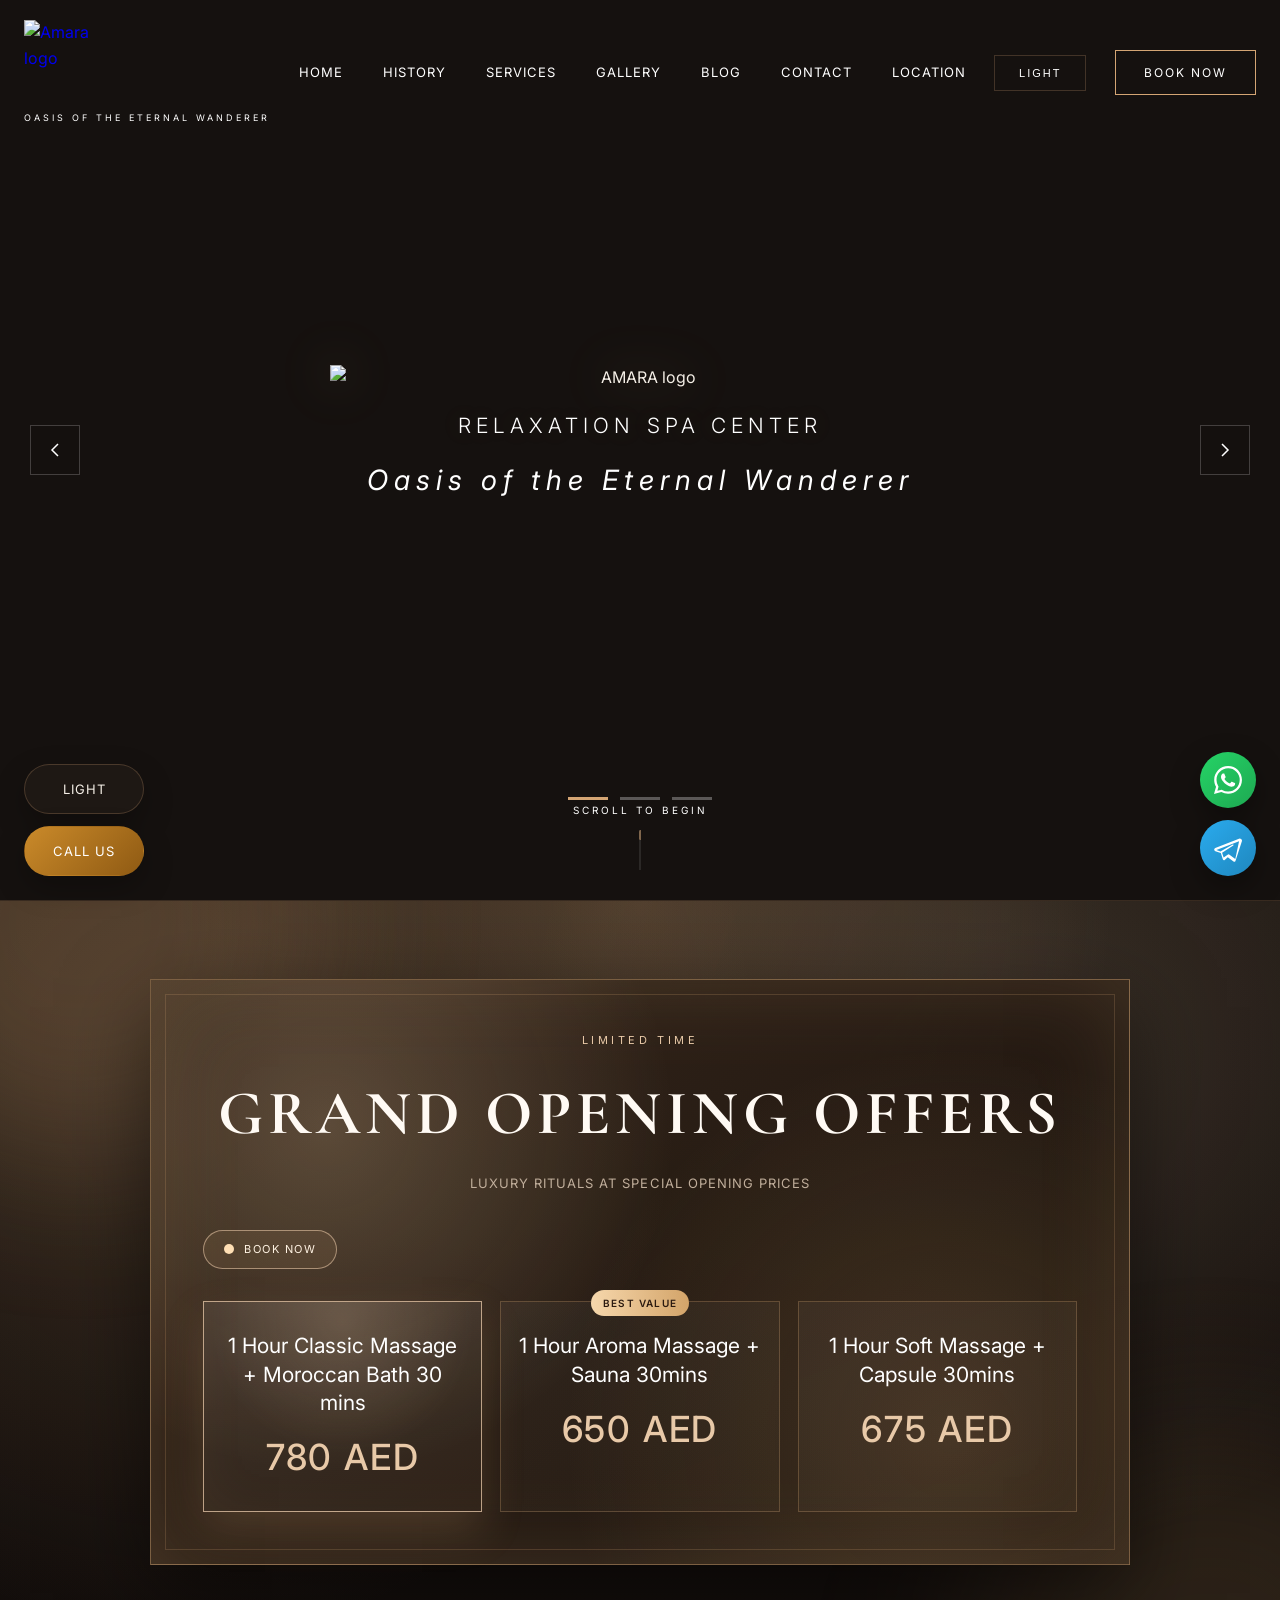
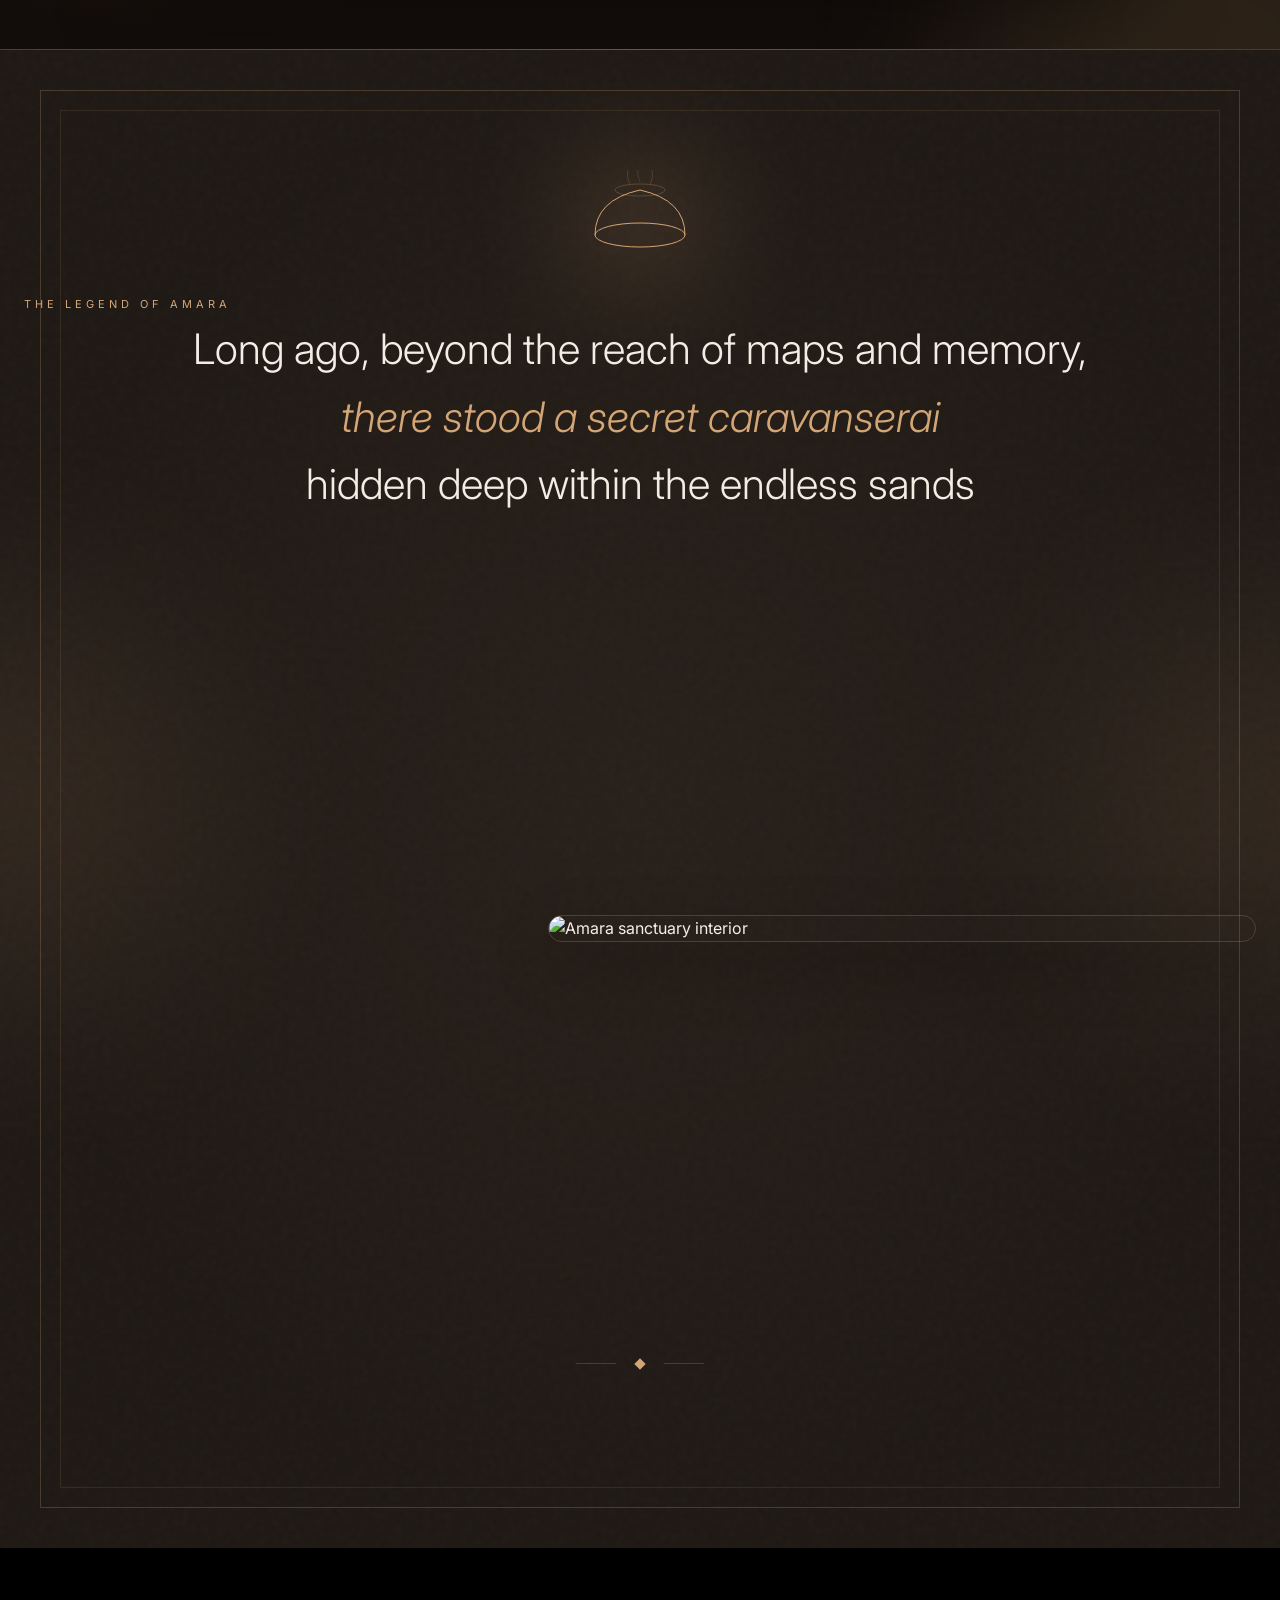
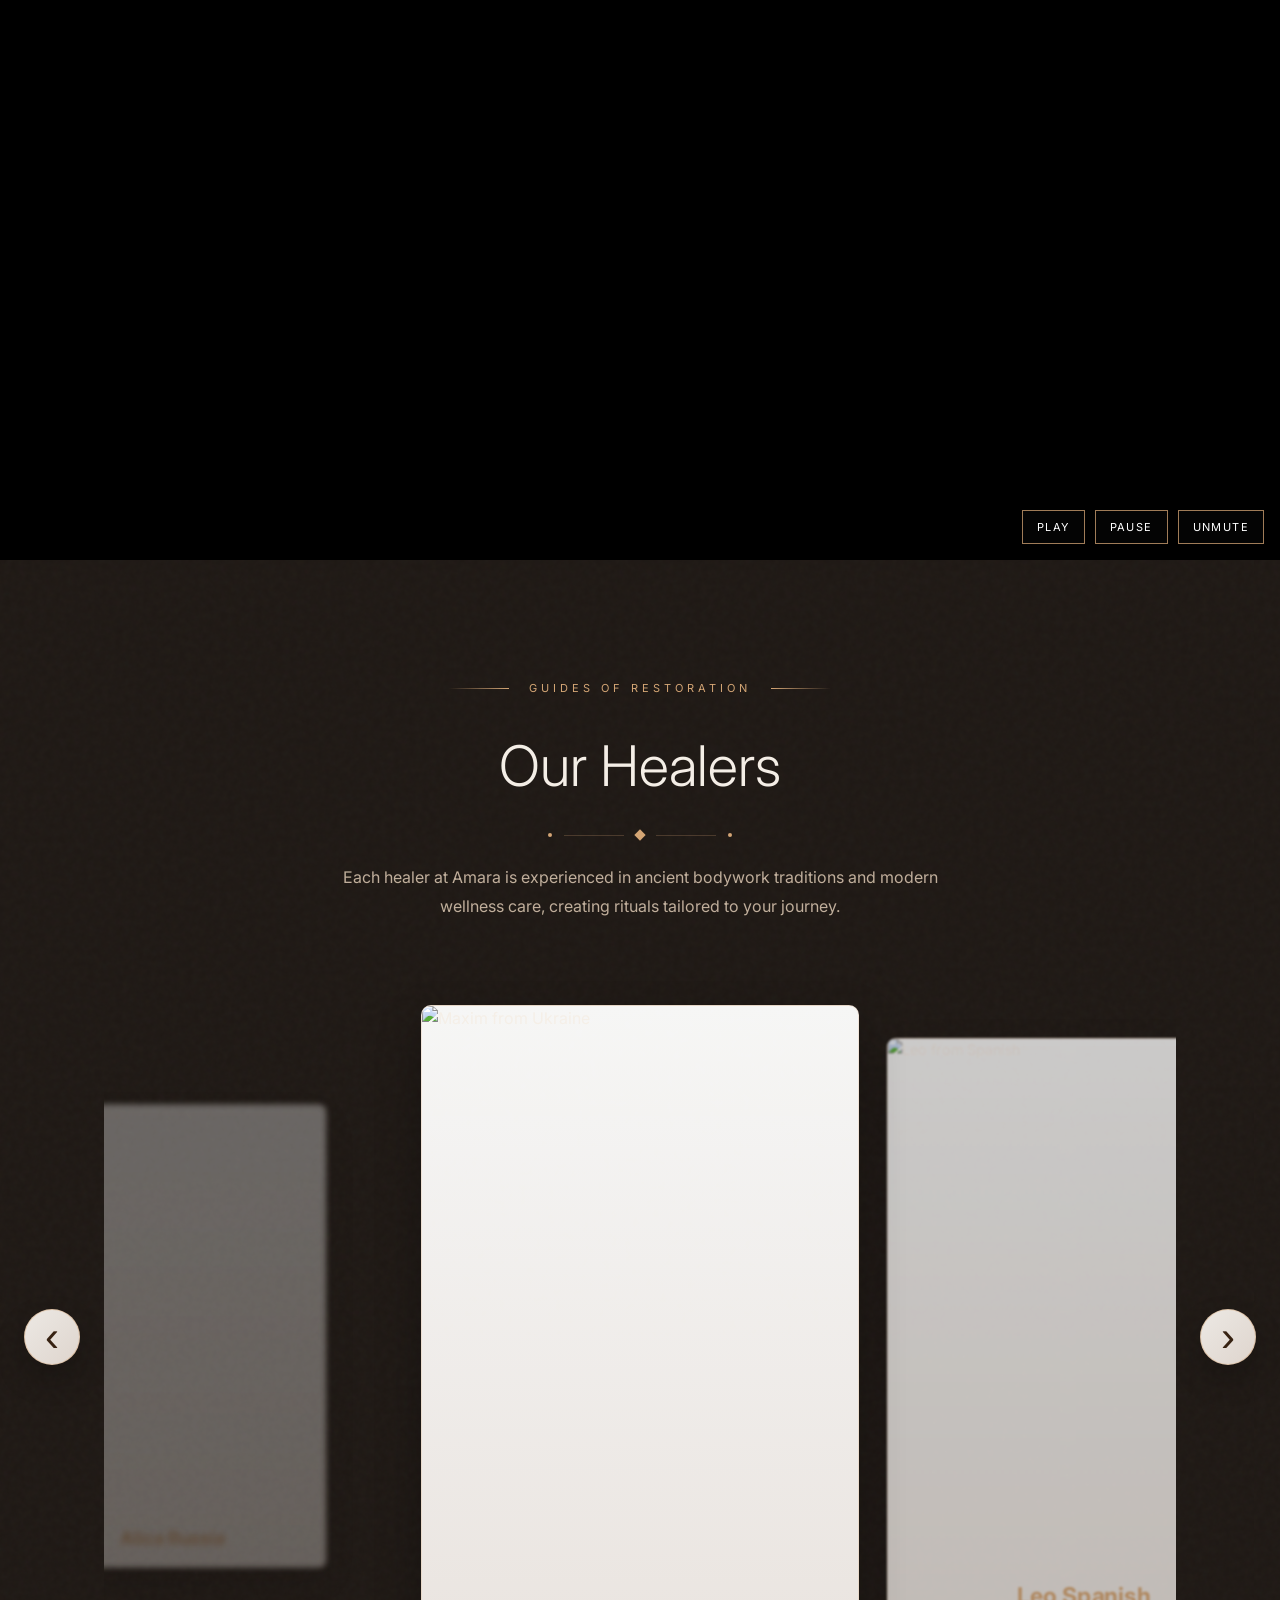
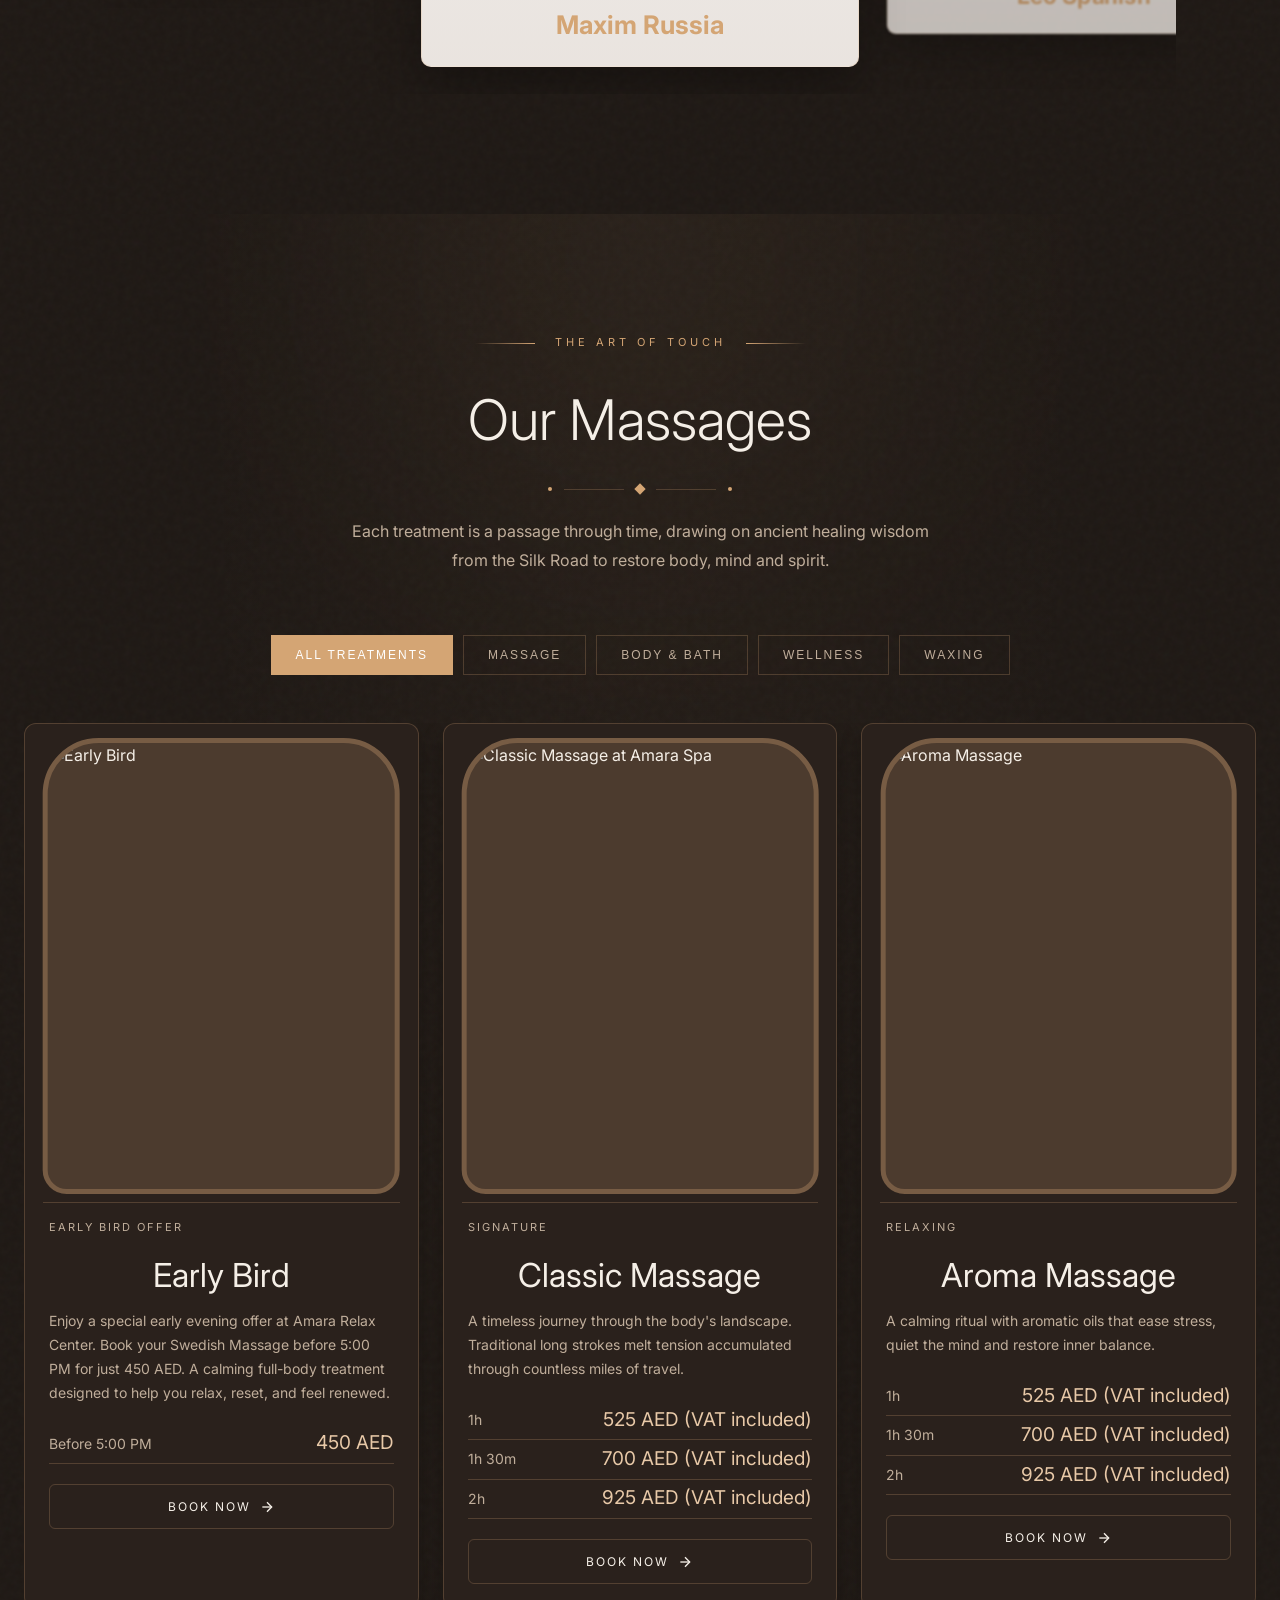
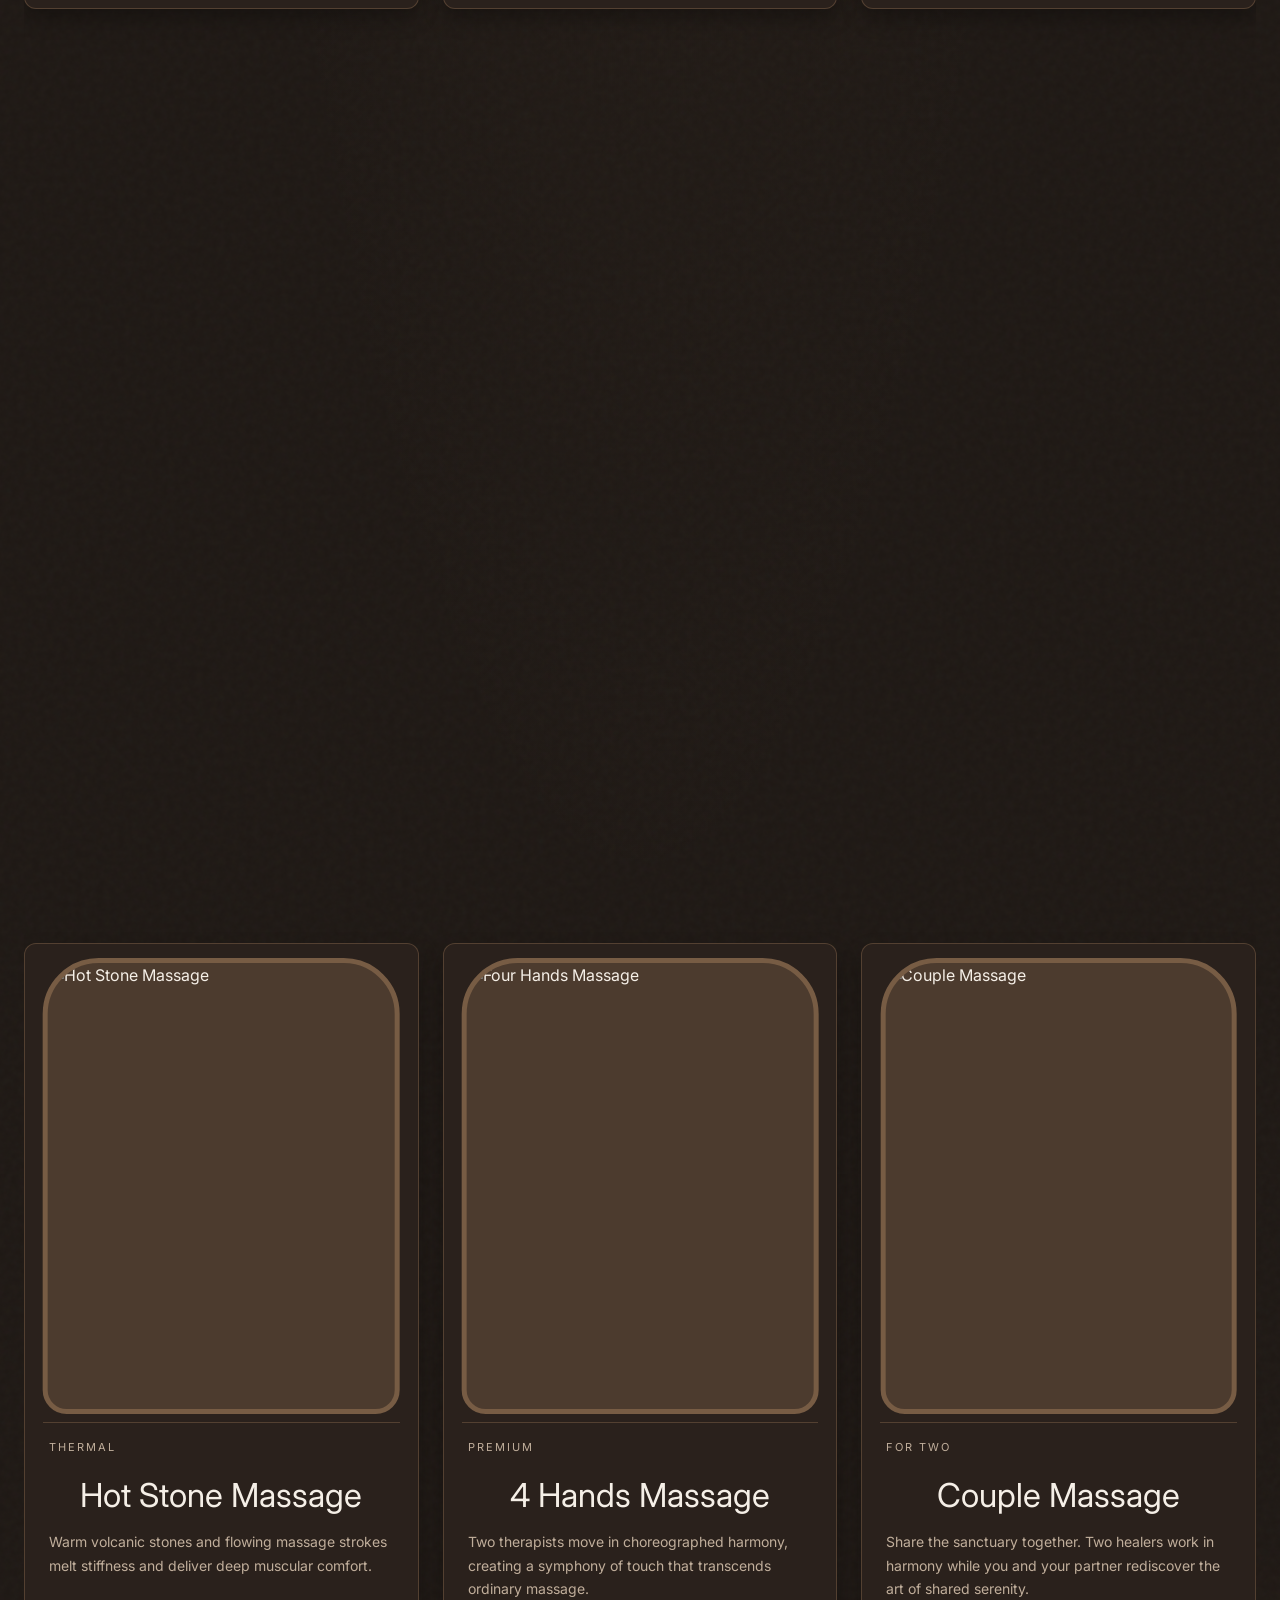
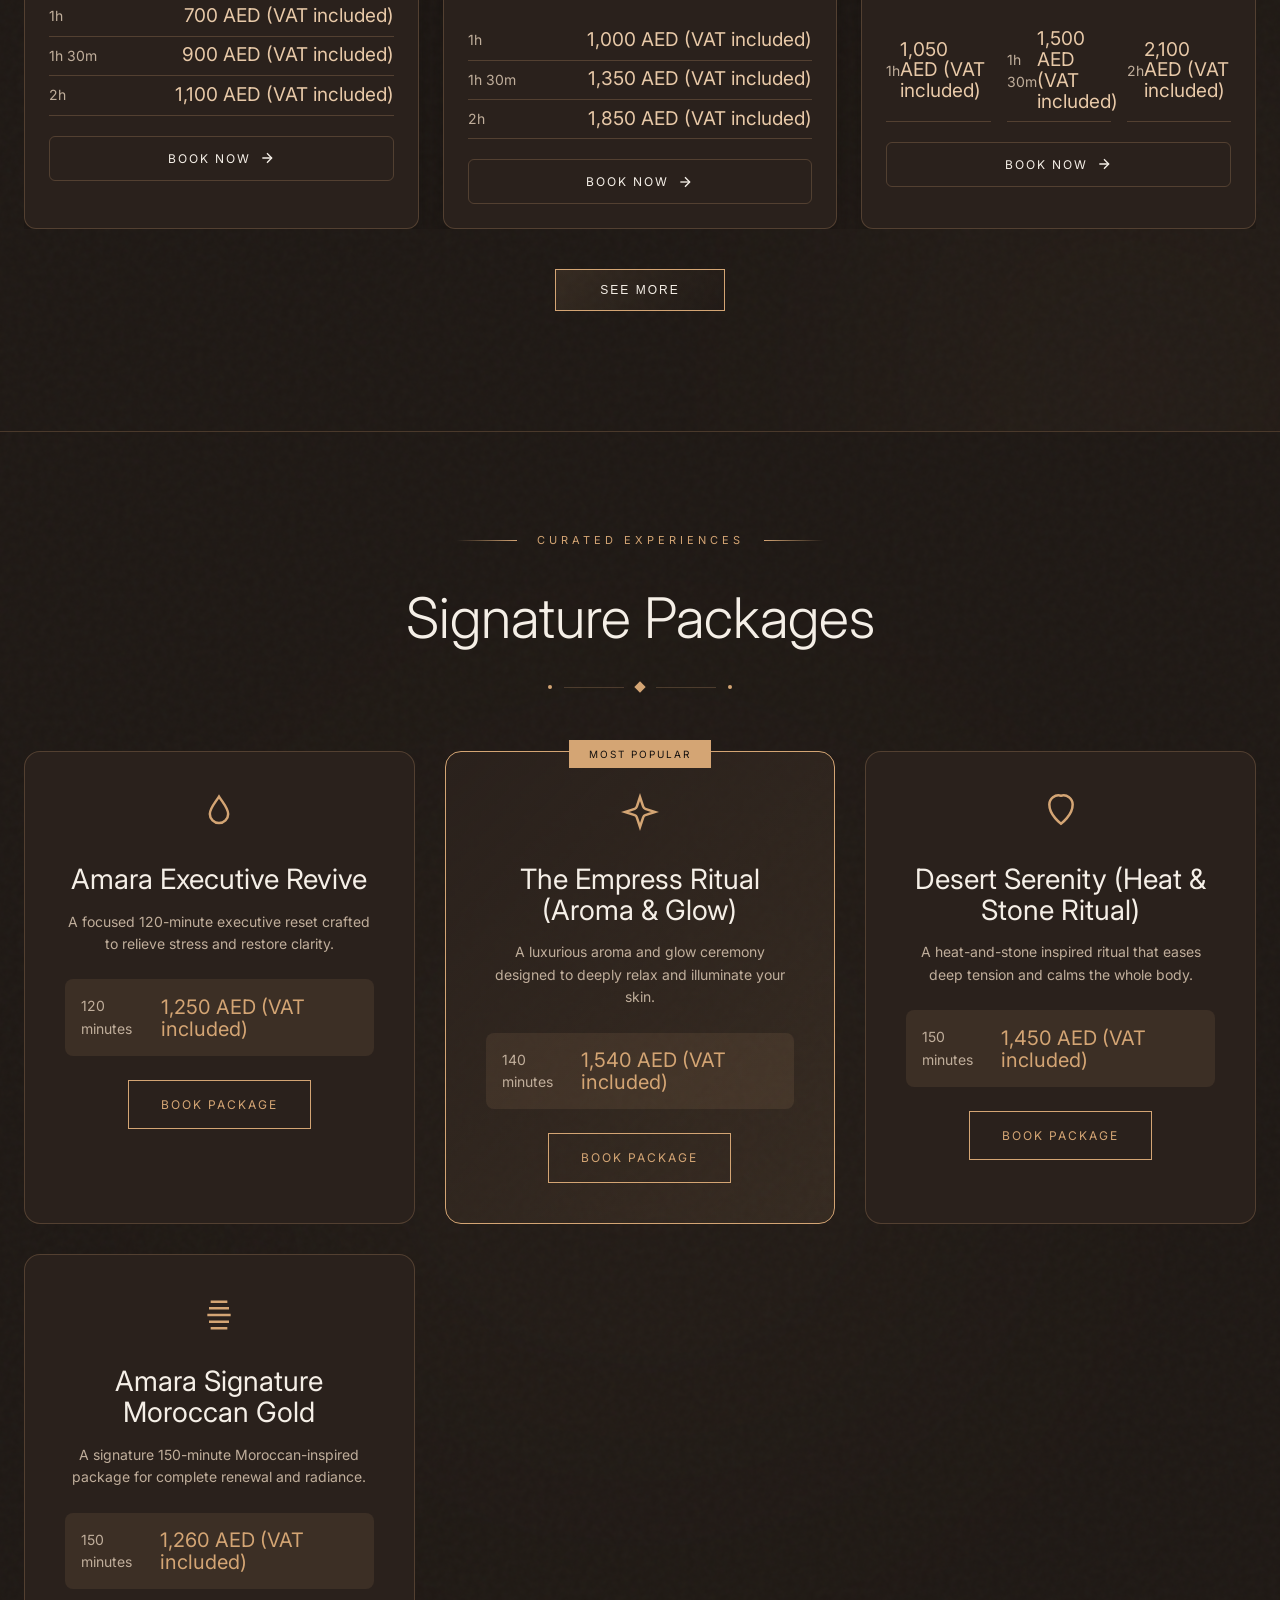
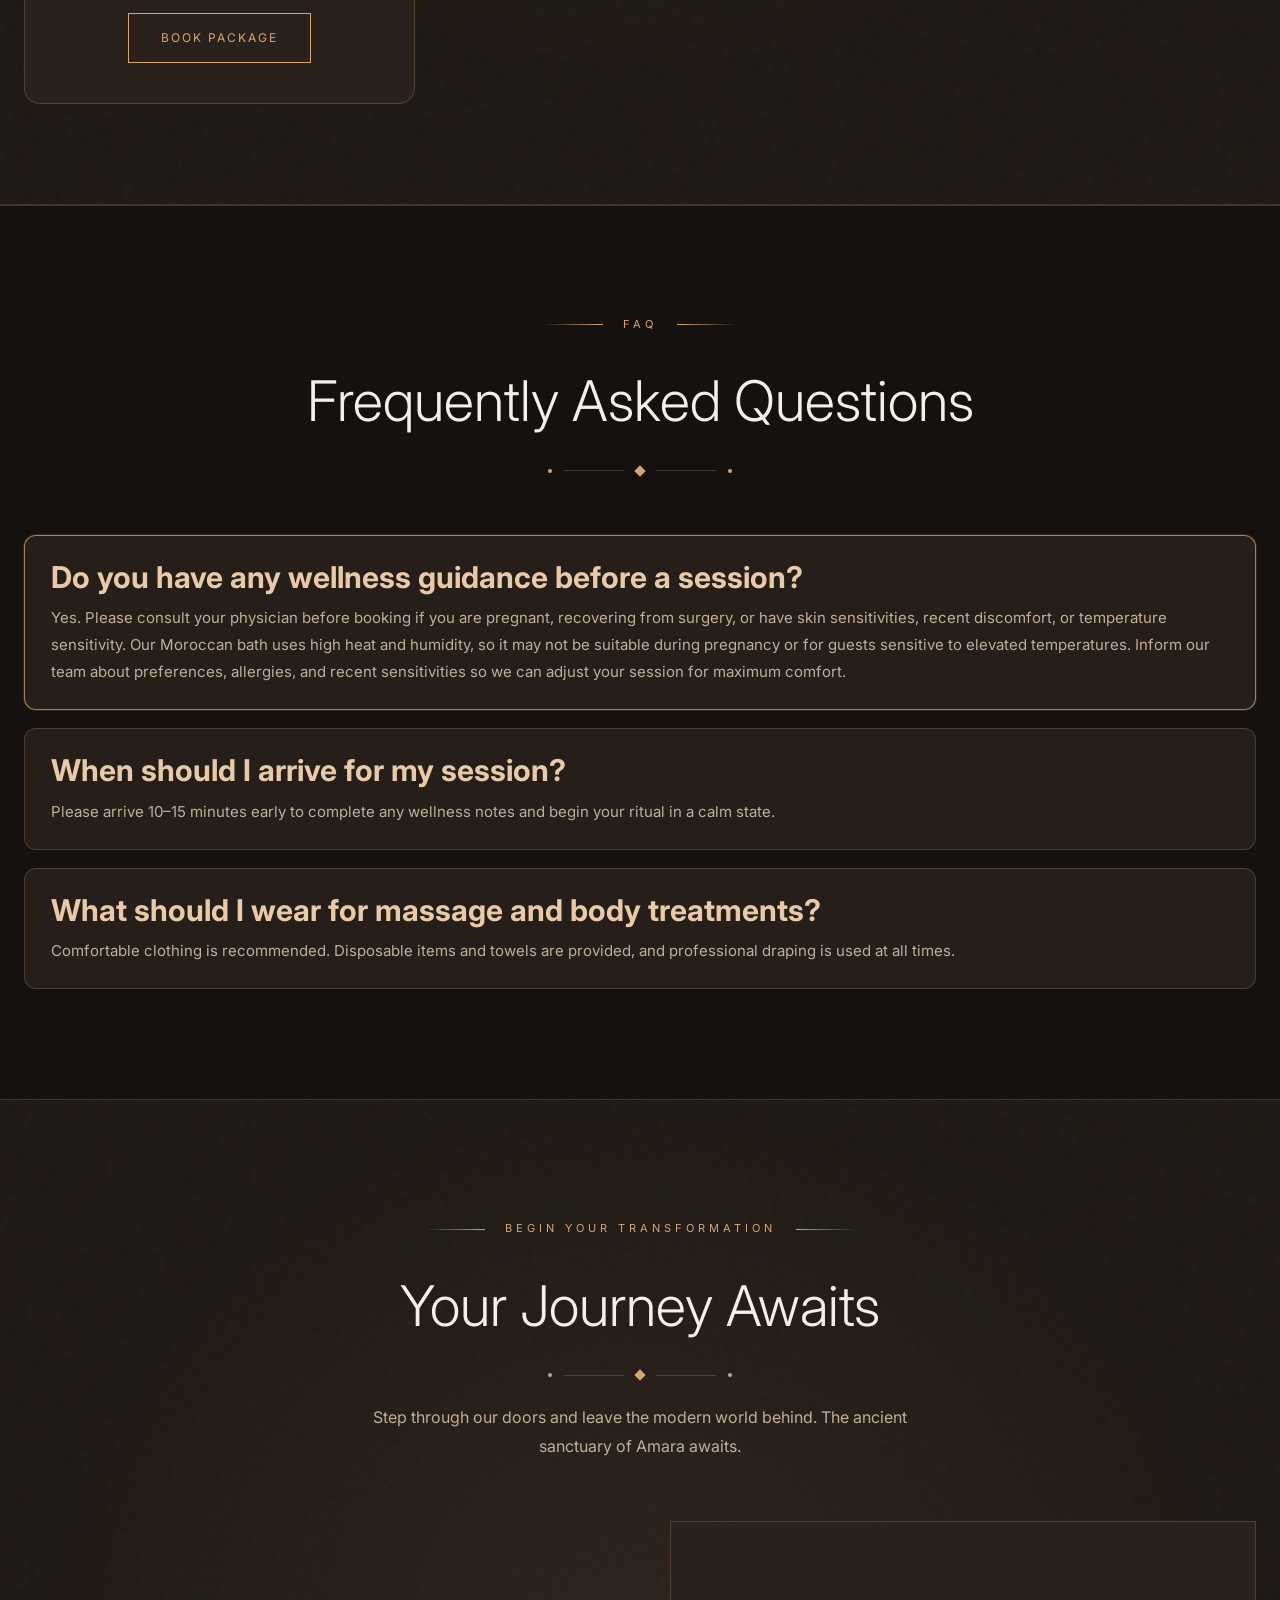
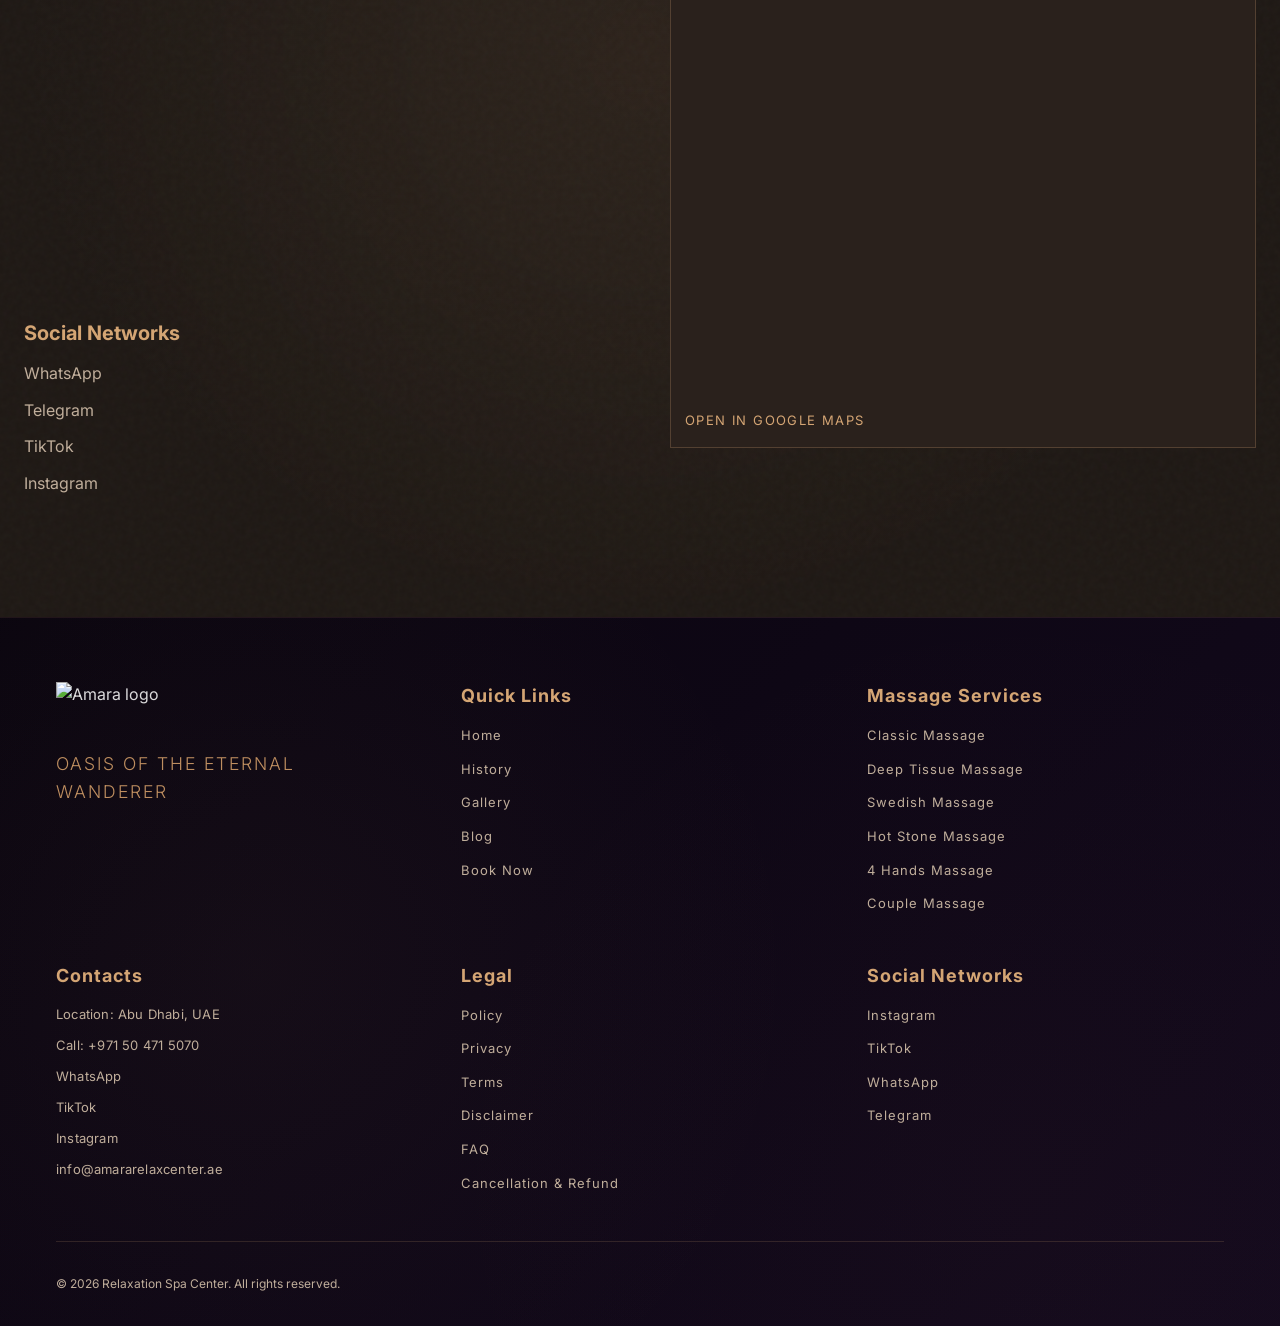
==== index.html @ 6fe447f9 "Remove Sanctuary section from homepage" ====
<!DOCTYPE html>
<html lang="en">
<head>
  <meta charset="UTF-8">
  <meta name="viewport" content="width=device-width, initial-scale=1.0">
  <title>Luxury Spa & Massage in Abu Dhabi | AMARA Relaxation Center</title>
  <meta name="description" content="Experience premium massage, hammam, and wellness rituals at AMARA Relaxation Center in Abu Dhabi. Book your personalized relaxation journey today.">
  <meta name="robots" content="index, follow, max-image-preview:large, max-snippet:-1, max-video-preview:-1">
  <link rel="canonical" href="https://amararelaxcenter.ae">
  <meta property="og:title" content="Luxury Spa & Massage in Abu Dhabi | AMARA Relaxation Center">
  <meta property="og:description" content="Experience premium massage, hammam, and wellness rituals at AMARA Relaxation Center in Abu Dhabi. Book your personalized relaxation journey today.">
  <meta property="og:type" content="website">
  <meta property="og:url" content="https://amararelaxcenter.ae">
  <meta property="og:image" content="https://amararelaxcenter.ae/img/opengraph.png">
  <meta property="og:image:alt" content="AMARA Relaxation Center in Abu Dhabi">
  <meta name="twitter:card" content="summary_large_image">
  <meta name="twitter:title" content="Luxury Spa & Massage in Abu Dhabi | AMARA Relaxation Center">
  <meta name="twitter:description" content="Experience premium massage, hammam, and wellness rituals at AMARA Relaxation Center in Abu Dhabi. Book your personalized relaxation journey today.">
  <meta name="twitter:image" content="https://amararelaxcenter.ae/img/opengraph.png">
  <link rel="preconnect" href="https://fonts.googleapis.com">
  <link rel="preconnect" href="https://fonts.gstatic.com" crossorigin>
  <link href="https://fonts.googleapis.com/css2?family=Cormorant+Garamond:ital,wght@0,300;0,400;0,500;1,300;1,400&family=Inter:wght@300;400;500&display=swap" rel="stylesheet">
  <link rel="stylesheet" href="styles.css">
  <script type="application/ld+json">
{
  "@context": "https://schema.org",
  "@type": "Organization",
  "name": "AMARA Relaxation Center",
  "url": "https://amararelaxcenter.ae",
  "logo": "https://amararelaxcenter.ae/img/logo.png",
  "sameAs": [
    "https://www.instagram.com/amara.relaxcenter/",
    "https://www.tiktok.com/@amara.relax.center"
  ],
  "contactPoint": [
    {
      "@type": "ContactPoint",
      "telephone": "+971504715070",
      "contactType": "customer service",
      "areaServed": "AE",
      "availableLanguage": [
        "en",
        "ar"
      ]
    }
  ]
}
  </script>
  <script type="application/ld+json">
{
  "@context": "https://schema.org",
  "@type": "WebSite",
  "name": "AMARA Relaxation Center",
  "url": "https://amararelaxcenter.ae"
}
  </script>
  <script type="application/ld+json">
{
  "@context": "https://schema.org",
  "@type": "DaySpa",
  "name": "AMARA Relaxation Center",
  "image": "https://amararelaxcenter.ae/img/opengraph.png",
  "url": "https://amararelaxcenter.ae",
  "telephone": "+971504715070",
  "address": {
    "@type": "PostalAddress",
    "streetAddress": "Mezzanine Floor, The Skewers Restaurant Building, Hamdan Bin Mohammed St, behind Emax",
    "addressLocality": "Abu Dhabi",
    "addressCountry": "AE"
  },
  "areaServed": "Abu Dhabi",
  "priceRange": "AED"
}
  </script>
</head>
<body data-theme="dark">
  <!-- Header -->
  <header class="header" id="header">
    <nav class="nav">
      <a href="/" class="logo">
        <img src="img/logo_white.png" alt="Amara logo" class="logo-image theme-logo theme-logo-dark">
        <img src="img/logo.png" alt="Amara logo" class="logo-image theme-logo theme-logo-light">
        <span class="logo-subtitle">Oasis of the Eternal Wanderer</span>
      </a>

      <div class="nav-links">
        <a href="/" class="nav-link">Home</a>
        <a href="#rituals" class="nav-link">History</a>
        <a href="/services" class="nav-link">Services</a>
        <a href="/gallery" class="nav-link">Gallery</a>
        <a href="/blog" class="nav-link">Blog</a>
        <a href="/contact" class="nav-link">Contact</a>
        <a href="/contact#connect-with-us" class="nav-link">Location</a>
      </div>

      <button
        class="theme-toggle-btn"
        id="themeToggleBtn"
        type="button"
        aria-label="Switch to light mode"
        aria-pressed="false"
      >
        Light
      </button>

      <a href="https://wa.me/971501234567" class="cta-button desktop-only" target="_blank" rel="noopener">Book Now</a>

      <button class="mobile-menu-btn" id="mobileMenuBtn" aria-label="Toggle menu" aria-expanded="false" aria-controls="mobileNav">
        <svg class="menu-icon" width="24" height="24" viewBox="0 0 24 24" fill="none" stroke="currentColor" stroke-width="2">
          <line x1="3" y1="6" x2="21" y2="6"></line>
          <line x1="3" y1="12" x2="21" y2="12"></line>
          <line x1="3" y1="18" x2="21" y2="18"></line>
        </svg>
        <svg class="close-icon" width="24" height="24" viewBox="0 0 24 24" fill="none" stroke="currentColor" stroke-width="2">
          <line x1="18" y1="6" x2="6" y2="18"></line>
          <line x1="6" y1="6" x2="18" y2="18"></line>
        </svg>
      </button>
    </nav>

    <div class="mobile-nav-overlay" id="mobileNavOverlay" aria-hidden="true"></div>

    <div class="mobile-nav" id="mobileNav">
      <div class="mobile-nav-logo" aria-hidden="true">
        <img src="img/logo_white.png" alt="Amara Relaxation Center logo" class="mobile-nav-logo-image theme-logo theme-logo-dark">
        <img src="img/logo.png" alt="Amara Relaxation Center logo" class="mobile-nav-logo-image theme-logo theme-logo-light">
      </div>
      <a href="/" class="mobile-nav-link">Home</a>
      <a href="#rituals" class="mobile-nav-link">History</a>
      <a href="/services" class="mobile-nav-link">Services</a>
      <a href="/gallery" class="mobile-nav-link">Gallery</a>
      <a href="/blog" class="mobile-nav-link">Blog</a>
      <a href="/contact" class="mobile-nav-link">Contact</a>
      <a href="/contact#connect-with-us" class="mobile-nav-link">Location</a>
      <button
        class="theme-toggle-btn mobile-theme-toggle"
        id="mobileThemeToggleBtn"
        type="button"
        aria-label="Switch to light mode"
        aria-pressed="false"
      >
        Light
      </button>
    </div>
  </header>

  <main>


    <!-- Hero Section - Dior Inspired -->
    <section class="hero-dior">
      <!-- Background Slider -->
      <div class="hero-slider">
      <div class="hero-slide active" style="background-image: url('img/main1.webp')">
          <div class="slide-overlay"></div>
        </div>
        <div class="hero-slide" style="background-image: url('https://hebbkx1anhila5yf.public.blob.vercel-storage.com/moroccan-bath-XeSTABgX7qKMFfD8tpaA28jun8mEiK.jpg')">
          <div class="slide-overlay"></div>
        </div>
        <div class="hero-slide" style="background-image: url('https://hebbkx1anhila5yf.public.blob.vercel-storage.com/deep-tissue-D1EGarHWurusc7dncBgiNhIpKjE5Lf.jpg')">
          <div class="slide-overlay"></div>
        </div>
      </div>

      <!-- Animated Particles -->
      <div class="hero-particles">
        <div class="particle"></div>
        <div class="particle"></div>
        <div class="particle"></div>
        <div class="particle"></div>
        <div class="particle"></div>
        <div class="particle"></div>
        <div class="particle"></div>
        <div class="particle"></div>
        <div class="particle"></div>
        <div class="particle"></div>
        <div class="particle"></div>
        <div class="particle"></div>
      </div>

      <!-- Main Content -->
      <div class="hero-content-dior">
        <img class="hero-main-logo theme-logo theme-logo-dark" src="img/logo_white.png" alt="AMARA logo">
        <img class="hero-main-logo theme-logo theme-logo-light" src="img/logo.png" alt="AMARA logo">

        <h1 class="hero-title-dior">
          <span class="title-subtitle">Relaxation spa center</span>
        </h1>

        <p class="hero-tagline">Oasis of the Eternal Wanderer</p>
      </div>

      <!-- Slide Indicators -->
      <div class="hero-indicators">
        <button class="indicator active" data-slide="0" aria-label="Slide 1"></button>
        <button class="indicator" data-slide="1" aria-label="Slide 2"></button>
        <button class="indicator" data-slide="2" aria-label="Slide 3"></button>
      </div>

      <!-- Navigation Arrows -->
      <button class="hero-nav-arrow hero-nav-prev" aria-label="Previous slide">
        <svg width="24" height="24" viewBox="0 0 24 24" fill="none" stroke="currentColor" stroke-width="1.5">
          <path d="M15 18l-6-6 6-6"/>
        </svg>
      </button>
      <button class="hero-nav-arrow hero-nav-next" aria-label="Next slide">
        <svg width="24" height="24" viewBox="0 0 24 24" fill="none" stroke="currentColor" stroke-width="1.5">
          <path d="M9 18l6-6-6-6"/>
        </svg>
      </button>

      <!-- Scroll Indicator -->
      <div class="scroll-indicator-dior">
        <span>Scroll to Begin</span>
        <div class="scroll-line">
          <div class="scroll-dot"></div>
        </div>
      </div>

      <!-- Side Text -->
    </section>

    <section class="grand-opening-offers" aria-label="Grand Opening Offers">
      <div class="grand-opening-glow grand-opening-glow-left"></div>
      <div class="grand-opening-glow grand-opening-glow-right"></div>
      <div class="container">
        <div class="grand-opening-card">
          <p class="grand-opening-kicker">Limited Time</p>
          <h2 class="grand-opening-title">Grand Opening Offers</h2>
          <p class="grand-opening-subtitle">Luxury rituals at special opening prices</p>

          <div class="grand-opening-spotlight" aria-hidden="true">
            <span class="spotlight-ping"></span>
            <span class="spotlight-label">Book now </span>
          </div>

          <div class="grand-offers-grid">
            <article class="grand-offer-item grand-offer-featured">
              <h3 class="grand-offer-name"> 1 Hour Classic Massage + Moroccan Bath 30 mins</h3>
              <p class="grand-offer-price">780 AED</p>
            </article>
            <article class="grand-offer-item">
              <span class="grand-offer-badge">Best Value</span>
              <h3 class="grand-offer-name">1 Hour Aroma Massage + Sauna 30mins</h3>
              <p class="grand-offer-price">650 AED</p>
            </article>
            <article class="grand-offer-item">
              <h3 class="grand-offer-name">1 Hour Soft Massage + Capsule 30mins</h3>
              <p class="grand-offer-price">675 AED</p>
            </article>
          </div>
        </div>
      </div>
    </section>

    <!-- Legend Section -->
    <section id="rituals" class="legend">
      <div class="legend-bg"></div>
      <div class="legend-glow-left"></div>
      <div class="legend-glow-right"></div>
      <div class="stone-texture"></div>
      <div class="legend-border-outer"></div>
      <div class="legend-border-inner"></div>

      <div class="container">
        <div class="legend-icon">
          <svg width="120" height="80" viewBox="0 0 120 80">
            <ellipse cx="60" cy="65" rx="45" ry="12" fill="none" stroke="currentColor" stroke-width="1" />
            <path d="M15 65 Q15 30 60 20 Q105 30 105 65" fill="none" stroke="currentColor" stroke-width="1" />
            <ellipse cx="60" cy="20" rx="25" ry="6" fill="none" stroke="currentColor" stroke-width="0.5" opacity="0.5" />
            <path d="M50 15 Q45 5 50 -5" fill="none" stroke="currentColor" stroke-width="0.5" opacity="0.4" />
            <path d="M60 12 Q55 0 60 -10" fill="none" stroke="currentColor" stroke-width="0.5" opacity="0.3" />
            <path d="M70 15 Q75 5 70 -5" fill="none" stroke="currentColor" stroke-width="0.5" opacity="0.4" />
          </svg>
          <div class="icon-glow"></div>
        </div>

        <span class="section-tag">The Legend of Amara</span>

        <h2 class="legend-title">
          <span>Long ago, beyond the reach of maps and memory,</span>
          <span class="text-primary italic">there stood a secret caravanserai</span>
          <span>hidden deep within the endless sands</span>
        </h2>

        <div class="legend-story">
          <div class="legend-text">
            <p class="legend-paragraph">
              Those who found it were not guided by roads,<br>
              but by the perfume of amber, oud, and sacred resins<br>
              drifting through the desert air.<br>
              Behind ancient stone walls and beneath cascades of heavy silk,<br>
              travelers surrendered the dust of their journeys<br>
              and the weariness of years.
            </p>
            <p class="legend-paragraph">
              Brass vessels glowed with warm light,<br>
              petals rested upon still water,<br>
              and the hush of the sanctuary wrapped around them like a timeless prayer.<br>
              There, healing was not a service, but a ritual.<br>
              Heat awakened the body, fragrance quieted the mind,<br>
              and touch restored the spirit.
            </p>
            <p class="legend-paragraph-highlight">
              Every element held meaning. Every moment invited renewal.<br>
              They named this place <span class="text-primary">Amara</span> —<br>
              a sanctuary of eternal wandering,<br>
              where beauty, stillness, and ancient wisdom meet,<br>
              and where the spirit remembers its immortal strength.
            </p>
          </div>

          <div class="legend-visual">
            <img src="img/restroom.webp" alt="Amara sanctuary interior" class="legend-image">
          </div>
        </div>

        <div class="legend-divider">
          <div class="divider-line"></div>
          <div class="divider-diamond"></div>
          <div class="divider-line"></div>
        </div>
      </div>
    </section>

    <!-- Healers Intro Video -->
    <section class="healers-video-section" aria-label="Our Healers video introduction">
      <video
        class="healers-video"
        id="healersVideo"
        autoplay
        muted
        loop
        playsinline
        webkit-playsinline
        preload="auto"
        poster="https://hebbkx1anhila5yf.public.blob.vercel-storage.com/moroccan-bath-XeSTABgX7qKMFfD8tpaA28jun8mEiK.jpg"
      >
        <source src="video/ttt1.mp4" type="video/mp4">
      </video>
      <div class="healers-video-controls" aria-label="Video controls">
        <button type="button" class="healers-video-control-btn" id="videoPlayBtn">Play</button>
        <button type="button" class="healers-video-control-btn" id="videoPauseBtn">Pause</button>
        <button
          type="button"
          class="healers-video-control-btn"
          id="videoMuteBtn"
          aria-pressed="true"
        >
          Unmute
        </button>
      </div>
      <div class="healers-video-fallback" id="healersVideoFallback" hidden aria-hidden="true"></div>
    </section>

    <!-- Healers Section -->
    <section id="healers" class="healers-section">
      <div class="stone-texture"></div>
      <div class="container">
        <div class="section-header">
          <div class="section-header-line">
            <div class="header-line-left"></div>
            <span class="section-tag">Guides of Restoration</span>
            <div class="header-line-right"></div>
          </div>
          <h2 class="section-title">Our Healers</h2>
          <div class="section-divider">
            <div class="divider-dot"></div>
            <div class="divider-line-long"></div>
            <div class="divider-diamond"></div>
            <div class="divider-line-long"></div>
            <div class="divider-dot"></div>
          </div>
          <p class="section-description">
            Each healer at Amara is experienced in ancient bodywork traditions and modern wellness care,
            creating rituals tailored to your journey.
          </p>
        </div>

        <div class="healers-carousel" data-healers-carousel>
          <button class="healers-nav healers-nav-prev" type="button" aria-label="Previous therapist">
            <span aria-hidden="true">‹</span>
          </button>

          <div class="healers-viewport">
            <div class="healers-track">
              <article class="healer-slide" data-real-index="0">
                <div class="healer-slide-inner">
                  <img src="img/Maxim.webp" alt="Maxim from Ukraine" loading="lazy" class="healer-photo">
                  <div class="healer-meta">
                    <h3 class="healer-name">Maxim Russia</h3>
                  </div>
                </div>
              </article>
              <article class="healer-slide" data-real-index="1">
                <div class="healer-slide-inner">
                  <img src="img/Leo.webp" alt="Leo from Spanish" loading="lazy" class="healer-photo">
                  <div class="healer-meta">
                    <h3 class="healer-name">Leo Spanish</h3>
                  </div>
                </div>
              </article>
              <article class="healer-slide" data-real-index="2">
                <div class="healer-slide-inner">
                  <img src="img/Christina.webp" alt="Christina from Russia" loading="lazy" class="healer-photo">
                  <div class="healer-meta">
                    <h3 class="healer-name">Christina Russia</h3>
                  </div>
                </div>
              </article>
              <article class="healer-slide" data-real-index="3">
                <div class="healer-slide-inner">
                  <img src="img/alica.webp" alt="Alica from Russia" loading="lazy" class="healer-photo">
                  <div class="healer-meta">
                    <h3 class="healer-name">Alica Russia</h3>
                  </div>
                </div>
              </article>
              <article class="healer-slide" data-real-index="4">
                <div class="healer-slide-inner">
                  <img src="img/adam..webp" alt="Adam from Ukraine" loading="lazy" class="healer-photo">
                  <div class="healer-meta">
                    <h3 class="healer-name">Adam Ukraine</h3>
                  </div>
                </div>
              </article>
             <article class="healer-slide" data-real-index="5">
  <div class="healer-slide-inner">
    <img src="img/marina.webp" alt="Marina from Russia" loading="lazy" class="healer-photo">
    <div class="healer-meta">
      <h3 class="healer-name">Marina Russia</h3>
    </div>
  </div>
</article>

<article class="healer-slide" data-real-index="6">
  <div class="healer-slide-inner">
    <img src="img/Azel.webp" alt="Azel from Turkey" loading="lazy" class="healer-photo">
    <div class="healer-meta">
      <h3 class="healer-name">Azel Turkey</h3>
    </div>
  </div>
</article>
                
                
              

            </div>
          </div>

          <button class="healers-nav healers-nav-next" type="button" aria-label="Next therapist">
            <span aria-hidden="true">›</span>
          </button>
        </div>
      </div>
    </section>


    <!-- Massages Section -->
    <section id="massages" class="massages-section">
      <div class="massages-bg"></div>
      <div class="massages-glow-top"></div>
      <div class="massages-glow-bottom"></div>
      <div class="stone-texture"></div>

      <div class="container">
        <div class="section-header">
          <div class="section-header-line">
            <div class="header-line-left"></div>
            <span class="section-tag">The Art of Touch</span>
            <div class="header-line-right"></div>
          </div>
          <h2 class="section-title">Our Massages</h2>
          <div class="section-divider">
            <div class="divider-dot"></div>
            <div class="divider-line-long"></div>
            <div class="divider-diamond"></div>
            <div class="divider-line-long"></div>
            <div class="divider-dot"></div>
          </div>
          <p class="section-description">
            Each treatment is a passage through time, drawing on ancient healing wisdom from the Silk Road to restore body, mind and spirit.
          </p>
        </div>

        <div class="massages-filter" role="tablist" aria-label="Treatments category filter">
          <button class="massages-filter-btn active" type="button" data-filter="all" role="tab" aria-selected="true">All Treatments</button>
          <button class="massages-filter-btn" type="button" data-filter="massage" role="tab" aria-selected="false">Massage</button>
          <button class="massages-filter-btn" type="button" data-filter="body-bath" role="tab" aria-selected="false">Body &amp; Bath</button>
          <button class="massages-filter-btn" type="button" data-filter="wellness" role="tab" aria-selected="false">Wellness</button>
          <button class="massages-filter-btn" type="button" data-filter="waxing" role="tab" aria-selected="false">Waxing</button>
        </div>

        <!-- Massages bento grid -->
        <div class="massages-grid" id="massagesGrid">

          <!-- Early Bird Swedish Massage -->
          <div class="massage-card" data-category="massage">
            <div class="massage-card-image">
              <img src="img/Maxim.webp" alt="Early Bird " loading="lazy">
              <div class="massage-image-overlay"></div>
              <div class="massage-image-shine"></div>
            </div>
            <div class="massage-card-content">
              <div class="massage-card-tag">Early Bird Offer</div>
              <h3 class="massage-card-title">Early Bird </h3>
              <p class="massage-card-desc">Enjoy a special early evening offer at Amara Relax Center. Book your Swedish Massage before 5:00 PM for just 450 AED. A calming full-body treatment designed to help you relax, reset, and feel renewed.</p>
              <div class="massage-pricing">
                <div class="price-row"><span class="price-duration">Before 5:00 PM</span><span class="price-amount">450 AED</span></div>
              </div>
              <a href="https://wa.me/971501234567" class="massage-book-btn" target="_blank" rel="noopener">
                <span>Book Now</span>
                <svg width="16" height="16" viewBox="0 0 24 24" fill="none" stroke="currentColor" stroke-width="2"><path d="M5 12h14"/><path d="m12 5 7 7-7 7"/></svg>
              </a>
            </div>
            <div class="massage-card-glow"></div>
          </div>

          <!-- Classic Massage -->
          <div class="massage-card massage-card-large" data-category="massage">
            <div class="massage-card-image">
              <img src="img/classic.webp" alt="Classic Massage at Amara Spa" loading="lazy">
              <div class="massage-image-overlay"></div>
              <div class="massage-image-shine"></div>
            </div>
            <div class="massage-card-content">
              <div class="massage-card-tag">Signature</div>
              <h3 class="massage-card-title">Classic Massage</h3>
              <p class="massage-card-desc">A timeless journey through the body's landscape. Traditional long strokes melt tension accumulated through countless miles of travel.</p>
              <div class="massage-pricing">
                <div class="price-row"><span class="price-duration">1h</span><span class="price-amount">525 AED (VAT included)</span></div>
                <div class="price-row"><span class="price-duration">1h 30m</span><span class="price-amount">700 AED (VAT included)</span></div>
                <div class="price-row"><span class="price-duration">2h</span><span class="price-amount">925 AED (VAT included)</span></div>
              </div>
              <a href="https://wa.me/971501234567" class="massage-book-btn" target="_blank" rel="noopener">
                <span>Book Now</span>
                <svg width="16" height="16" viewBox="0 0 24 24" fill="none" stroke="currentColor" stroke-width="2"><path d="M5 12h14"/><path d="m12 5 7 7-7 7"/></svg>
              </a>
            </div>
            <div class="massage-card-glow"></div>
          </div>

          <!-- Deep Tissue -->
          <div class="massage-card" data-category="massage">
            <div class="massage-card-image">
              <img src="img/deep-tissue.webp" alt="Deep Tissue Massage" loading="lazy">
              <div class="massage-image-overlay"></div>
              <div class="massage-image-shine"></div>
            </div>
            <div class="massage-card-content">
              <div class="massage-card-tag">Intensive</div>
              <h3 class="massage-card-title">Deep Tissue Massage</h3>
              <p class="massage-card-desc">Focused pressure reaches deep muscle layers, helping ease long-held tension and stiffness.</p>
              <div class="massage-pricing">
                <div class="price-row"><span class="price-duration">1h</span><span class="price-amount">600 AED (VAT included)</span></div>
                <div class="price-row"><span class="price-duration">1h 30m</span><span class="price-amount">850 AED (VAT included)</span></div>
                <div class="price-row"><span class="price-duration">2h</span><span class="price-amount">1,100 AED (VAT included)</span></div>
              </div>
              <a href="https://wa.me/971501234567" class="massage-book-btn" target="_blank" rel="noopener">
                <span>Book Now</span>
                <svg width="16" height="16" viewBox="0 0 24 24" fill="none" stroke="currentColor" stroke-width="2"><path d="M5 12h14"/><path d="m12 5 7 7-7 7"/></svg>
              </a>
            </div>
            <div class="massage-card-glow"></div>
          </div>

          <!-- Moroccan Bath -->
          <div class="massage-card" data-category="body-bath">
            <div class="massage-card-image">
              <img src="img/bath.webp" alt="Moroccan Bath" loading="lazy">
              <div class="massage-image-overlay"></div>
              <div class="massage-image-shine"></div>
            </div>
            <div class="massage-card-content">
              <div class="massage-card-tag">Traditional</div>
              <h3 class="massage-card-title">Moroccan Bath</h3>
              <p class="massage-card-desc">An ancient purification ritual with black soap and rhassoul clay, leaving skin silken and spirit renewed.</p>
              <div class="massage-pricing">
                <div class="price-row"><span class="price-duration">1h</span><span class="price-amount">525 AED (VAT included)</span></div>
              </div>
              <a href="https://wa.me/971501234567" class="massage-book-btn" target="_blank" rel="noopener">
                <span>Book Now</span>
                <svg width="16" height="16" viewBox="0 0 24 24" fill="none" stroke="currentColor" stroke-width="2"><path d="M5 12h14"/><path d="m12 5 7 7-7 7"/></svg>
              </a>
            </div>
            <div class="massage-card-glow"></div>
          </div>

          <!-- Couple Massage — wide card -->
          <div class="massage-card massage-card-wide" data-category="massage">
            <div class="massage-card-image">
              <img src="img/coupleroom1.webp" alt="Couple Massage" loading="lazy">
              <div class="massage-image-overlay"></div>
              <div class="massage-image-shine"></div>
            </div>
            <div class="massage-card-content">
              <div class="massage-card-tag">For Two</div>
              <h3 class="massage-card-title">Couple Massage</h3>
              <p class="massage-card-desc">Share the sanctuary together. Two healers work in harmony while you and your partner rediscover the art of shared serenity.</p>
              <div class="massage-pricing massage-pricing-row">
                <div class="price-row"><span class="price-duration">1h</span><span class="price-amount">1,050 AED (VAT included)</span></div>
                <div class="price-row"><span class="price-duration">1h 30m</span><span class="price-amount">1,500 AED (VAT included)</span></div>
                <div class="price-row"><span class="price-duration">2h</span><span class="price-amount">2,100 AED (VAT included)</span></div>
              </div>
              <a href="https://wa.me/971501234567" class="massage-book-btn" target="_blank" rel="noopener">
                <span>Book Now</span>
                <svg width="16" height="16" viewBox="0 0 24 24" fill="none" stroke="currentColor" stroke-width="2"><path d="M5 12h14"/><path d="m12 5 7 7-7 7"/></svg>
              </a>
            </div>
            <div class="massage-card-glow"></div>
          </div>

          <!-- Aroma Massage -->
          <div class="massage-card" data-category="massage">
            <div class="massage-card-image">
              <img src="img/Christina.webp" alt="Aroma Massage" loading="lazy">
              <div class="massage-image-overlay"></div>
              <div class="massage-image-shine"></div>
            </div>
            <div class="massage-card-content">
              <div class="massage-card-tag">Relaxing</div>
              <h3 class="massage-card-title">Aroma Massage</h3>
              <p class="massage-card-desc">A calming ritual with aromatic oils that ease stress, quiet the mind and restore inner balance.</p>
              <div class="massage-pricing">
                <div class="price-row"><span class="price-duration">1h</span><span class="price-amount">525 AED (VAT included)</span></div>
                <div class="price-row"><span class="price-duration">1h 30m</span><span class="price-amount">700 AED (VAT included)</span></div>
                <div class="price-row"><span class="price-duration">2h</span><span class="price-amount">925 AED (VAT included)</span></div>
              </div>
              <a href="https://wa.me/971501234567" class="massage-book-btn" target="_blank" rel="noopener">
                <span>Book Now</span>
                <svg width="16" height="16" viewBox="0 0 24 24" fill="none" stroke="currentColor" stroke-width="2"><path d="M5 12h14"/><path d="m12 5 7 7-7 7"/></svg>
              </a>
            </div>
            <div class="massage-card-glow"></div>
          </div>

          <!-- Soft Massage -->
          <div class="massage-card" data-category="massage">
            <div class="massage-card-image">
              <img src="img/soft-massage.webp" alt="Soft Massage" loading="lazy">
              <div class="massage-image-overlay"></div>
              <div class="massage-image-shine"></div>
            </div>
            <div class="massage-card-content">
              <div class="massage-card-tag">Gentle</div>
              <h3 class="massage-card-title">Soft Massage</h3>
              <p class="massage-card-desc">Gentle flowing movements designed for deep relaxation, improved circulation and complete tranquility.</p>
              <div class="massage-pricing">
                <div class="price-row"><span class="price-duration">1h</span><span class="price-amount">525 AED (VAT included)</span></div>
                <div class="price-row"><span class="price-duration">1h 30m</span><span class="price-amount">700 AED (VAT included)</span></div>
                <div class="price-row"><span class="price-duration">2h</span><span class="price-amount">925 AED (VAT included)</span></div>
              </div>
              <a href="https://wa.me/971501234567" class="massage-book-btn" target="_blank" rel="noopener">
                <span>Book Now</span>
                <svg width="16" height="16" viewBox="0 0 24 24" fill="none" stroke="currentColor" stroke-width="2"><path d="M5 12h14"/><path d="m12 5 7 7-7 7"/></svg>
              </a>
            </div>
            <div class="massage-card-glow"></div>
          </div>

          <!-- Four Hands -->
          <div class="massage-card" data-category="massage">
            <div class="massage-card-image">
              <img src="img/four-hands.webp" alt="Four Hands Massage" loading="lazy">
              <div class="massage-image-overlay"></div>
              <div class="massage-image-shine"></div>
            </div>
            <div class="massage-card-content">
              <div class="massage-card-tag">Premium</div>
              <h3 class="massage-card-title">4 Hands Massage</h3>
              <p class="massage-card-desc">Two therapists move in choreographed harmony, creating a symphony of touch that transcends ordinary massage.</p>
              <div class="massage-pricing">
                <div class="price-row"><span class="price-duration">1h</span><span class="price-amount">1,000 AED (VAT included)</span></div>
                <div class="price-row"><span class="price-duration">1h 30m</span><span class="price-amount">1,350 AED (VAT included)</span></div>
                <div class="price-row"><span class="price-duration">2h</span><span class="price-amount">1,850 AED (VAT included)</span></div>
              </div>
              <a href="https://wa.me/971501234567" class="massage-book-btn" target="_blank" rel="noopener">
                <span>Book Now</span>
                <svg width="16" height="16" viewBox="0 0 24 24" fill="none" stroke="currentColor" stroke-width="2"><path d="M5 12h14"/><path d="m12 5 7 7-7 7"/></svg>
              </a>
            </div>
            <div class="massage-card-glow"></div>
          </div>

          <!-- Swedish Massage -->
          <div class="massage-card" data-category="massage">
            <div class="massage-card-image">
              <img src="img/swedish-massage.webp" alt="Swedish Massage" loading="lazy">
              <div class="massage-image-overlay"></div>
              <div class="massage-image-shine"></div>
            </div>
            <div class="massage-card-content">
              <div class="massage-card-tag">Classic European</div>
              <h3 class="massage-card-title">Swedish Massage</h3>
              <p class="massage-card-desc">Traditional Swedish techniques improve circulation, release tension and leave the body refreshed.</p>
              <div class="massage-pricing">
                <div class="price-row"><span class="price-duration">1h</span><span class="price-amount">525 AED (VAT included)</span></div>
                <div class="price-row"><span class="price-duration">1h 30m</span><span class="price-amount">700 AED (VAT included)</span></div>
                <div class="price-row"><span class="price-duration">2h</span><span class="price-amount">925 AED (VAT included)</span></div>
              </div>
              <a href="https://wa.me/971501234567" class="massage-book-btn" target="_blank" rel="noopener">
                <span>Book Now</span>
                <svg width="16" height="16" viewBox="0 0 24 24" fill="none" stroke="currentColor" stroke-width="2"><path d="M5 12h14"/><path d="m12 5 7 7-7 7"/></svg>
              </a>
            </div>
            <div class="massage-card-glow"></div>
          </div>

          <!-- Hot Stone Massage -->
          <div class="massage-card" data-category="massage">
            <div class="massage-card-image">
              <img src="img/hot-stone.webp" alt="Hot Stone Massage" loading="lazy">
              <div class="massage-image-overlay"></div>
              <div class="massage-image-shine"></div>
            </div>
            <div class="massage-card-content">
              <div class="massage-card-tag">Thermal</div>
              <h3 class="massage-card-title">Hot Stone Massage</h3>
              <p class="massage-card-desc">Warm volcanic stones and flowing massage strokes melt stiffness and deliver deep muscular comfort.</p>
              <div class="massage-pricing">
                <div class="price-row"><span class="price-duration">1h</span><span class="price-amount">700 AED (VAT included)</span></div>
                <div class="price-row"><span class="price-duration">1h 30m</span><span class="price-amount">900 AED (VAT included)</span></div>
                <div class="price-row"><span class="price-duration">2h</span><span class="price-amount">1,100 AED (VAT included)</span></div>
              </div>
              <a href="https://wa.me/971501234567" class="massage-book-btn" target="_blank" rel="noopener">
                <span>Book Now</span>
                <svg width="16" height="16" viewBox="0 0 24 24" fill="none" stroke="currentColor" stroke-width="2"><path d="M5 12h14"/><path d="m12 5 7 7-7 7"/></svg>
              </a>
            </div>
            <div class="massage-card-glow"></div>
          </div>

          <!-- Sauna -->
          <div class="massage-card" data-category="wellness">
            <div class="massage-card-image">
              <img src="img/sauna.webp" alt="Sauna" loading="lazy">
              <div class="massage-image-overlay"></div>
              <div class="massage-image-shine"></div>
            </div>
            <div class="massage-card-content">
              <div class="massage-card-tag">Wellness</div>
              <h3 class="massage-card-title">Sauna</h3>
              <p class="massage-card-desc">Dry heat sessions to unwind muscles and encourage deep relaxation.</p>
              <div class="massage-pricing">
                <div class="price-row"><span class="price-duration">30m</span><span class="price-amount">250 AED (VAT included)</span></div>
              </div>
              <a href="https://wa.me/971501234567" class="massage-book-btn" target="_blank" rel="noopener"><span>Book Now</span></a>
            </div>
            <div class="massage-card-glow"></div>
          </div>

          <!-- Steam -->
          <div class="massage-card" data-category="wellness">
            <div class="massage-card-image">
              <img src="img/steam.webp" alt="Steam" loading="lazy">
              <div class="massage-image-overlay"></div>
              <div class="massage-image-shine"></div>
            </div>
            <div class="massage-card-content">
              <div class="massage-card-tag">Wellness</div>
              <h3 class="massage-card-title">Steam</h3>
              <p class="massage-card-desc">A humid steam session that opens pores, supports breathing and softens the body.</p>
              <div class="massage-pricing">
                <div class="price-row"><span class="price-duration">30m</span><span class="price-amount">250 AED (VAT included)</span></div>
              </div>
              <a href="https://wa.me/971501234567" class="massage-book-btn" target="_blank" rel="noopener"><span>Book Now</span></a>
            </div>
            <div class="massage-card-glow"></div>
          </div>

          <!-- Capsule -->
          <div class="massage-card" data-category="wellness">
            <div class="massage-card-image">
              <img src="img/capsula.webp" alt="Capsule" loading="lazy">
              <div class="massage-image-overlay"></div>
              <div class="massage-image-shine"></div>
            </div>
            <div class="massage-card-content">
              <div class="massage-card-tag">Technology</div>
              <h3 class="massage-card-title">Capsule</h3>
              <p class="massage-card-desc">Targeted recovery in a wellness capsule with controlled heat and relaxation settings.</p>
              <div class="massage-pricing">
                <div class="price-row"><span class="price-duration">30m</span><span class="price-amount">300 AED (VAT included)</span></div>
                <div class="price-row"><span class="price-duration">1h</span><span class="price-amount">500 AED (VAT included)</span></div>
              </div>
              <a href="https://wa.me/971501234567" class="massage-book-btn" target="_blank" rel="noopener"><span>Book Now</span></a>
            </div>
            <div class="massage-card-glow"></div>
          </div>

          <!-- Scrub -->
          <div class="massage-card" data-category="body-bath">
            <div class="massage-card-image">
              <img src="img/body-scrub.webp" alt="Scrub" loading="lazy">
              <div class="massage-image-overlay"></div>
              <div class="massage-image-shine"></div>
            </div>
            <div class="massage-card-content">
              <div class="massage-card-tag">Body Care</div>
              <h3 class="massage-card-title">Scrub</h3>
              <p class="massage-card-desc">Revitalizing exfoliation that removes dead skin and leaves your body smooth and renewed.</p>
              <div class="massage-pricing">
                <div class="price-row"><span class="price-duration">30m</span><span class="price-amount">300 AED (VAT included)</span></div>
              </div>
              <a href="https://wa.me/971501234567" class="massage-book-btn" target="_blank" rel="noopener"><span>Book Now</span></a>
            </div>
            <div class="massage-card-glow"></div>
          </div>

          <!-- Tea Therapy -->
          <div class="massage-card" data-category="wellness">
            <div class="massage-card-image">
              <img src="img/tea.webp" alt="Tea Therapy" loading="lazy">
              <div class="massage-image-overlay"></div>
              <div class="massage-image-shine"></div>
            </div>
            <div class="massage-card-content">
              <div class="massage-card-tag">Ritual</div>
              <h3 class="massage-card-title">Tea Therapy</h3>
              <p class="massage-card-desc">A soothing tea ritual that complements your treatment and restores calm from within.</p>
              <div class="massage-pricing">
                <div class="price-row"><span class="price-duration">Session</span><span class="price-amount">50 AED (VAT included)</span></div>
              </div>
              <a href="https://wa.me/971501234567" class="massage-book-btn" target="_blank" rel="noopener"><span>Book Now</span></a>
            </div>
            <div class="massage-card-glow"></div>
          </div>

          <!-- Jacuzzi -->
          <div class="massage-card" data-category="wellness">
            <div class="massage-card-image">
              <img src="img/jacuzzi.webp" alt="Jacuzzi" loading="lazy">
              <div class="massage-image-overlay"></div>
              <div class="massage-image-shine"></div>
            </div>
            <div class="massage-card-content">
              <div class="massage-card-tag">Wellness</div>
              <h3 class="massage-card-title">Jacuzzi</h3>
              <p class="massage-card-desc">Immerse in warm waters to ease muscle tension and promote calm.</p>
              <div class="massage-pricing">
                <div class="price-row"><span class="price-duration">30m</span><span class="price-amount">250 AED (VAT included)</span></div>
              </div>
              <a href="https://wa.me/971501234567" class="massage-book-btn" target="_blank" rel="noopener">
                <span>Book Now</span>
                <svg width="16" height="16" viewBox="0 0 24 24" fill="none" stroke="currentColor" stroke-width="2"><path d="M5 12h14"/><path d="m12 5 7 7-7 7"/></svg>
              </a>
            </div>
            <div class="massage-card-glow"></div>
          </div>

          <!-- Waxing -->
          <div class="massage-card massage-card-waxing" data-category="waxing">
            <div class="massage-card-image">
              <img src="img/face.webp" alt="Waxing Services" loading="lazy">
              <div class="massage-image-overlay"></div>
              <div class="massage-image-shine"></div>
            </div>
            <div class="massage-card-content">
              <div class="massage-card-tag">Waxing</div>
              <h3 class="massage-card-title">Face &amp; Upper Body</h3>
              <p class="massage-card-desc">Precision waxing for facial and upper-body refinement with expert comfort and clean, polished results.</p>
              <div class="massage-pricing">
                <div class="price-row"><span class="price-duration">Waxing (15 min)</span><span class="price-amount">40 AED (VAT included)</span></div>
                <div class="price-row"><span class="price-duration">Eyebrows</span><span class="price-amount">65 AED (VAT included)</span></div>
                <div class="price-row"><span class="price-duration">Face</span><span class="price-amount">85 AED (VAT included)</span></div>
                <div class="price-row"><span class="price-duration">Ears</span><span class="price-amount">50 AED (VAT included)</span></div>
                <div class="price-row"><span class="price-duration">Nose</span><span class="price-amount">40 AED (VAT included)</span></div>
                <div class="price-row"><span class="price-duration">Nose + Ears</span><span class="price-amount">85 AED (VAT included)</span></div>
                <div class="price-row"><span class="price-duration">Underarm</span><span class="price-amount">95 AED (VAT included)</span></div>
                <div class="price-row"><span class="price-duration">Half Arms</span><span class="price-amount">105 AED (VAT included)</span></div>
                <div class="price-row"><span class="price-duration">Full Arms</span><span class="price-amount">205 AED (VAT included)</span></div>
                <div class="price-row"><span class="price-duration">Chest + Stomach</span><span class="price-amount">285 AED (VAT included)</span></div>
              </div>
              <a href="https://wa.me/971501234567" class="massage-book-btn" target="_blank" rel="noopener">
                <span>Book Now</span>
                <svg width="16" height="16" viewBox="0 0 24 24" fill="none" stroke="currentColor" stroke-width="2"><path d="M5 12h14"/><path d="m12 5 7 7-7 7"/></svg>
              </a>
            </div>
            <div class="massage-card-glow"></div>
          </div>

          <div class="massage-card massage-card-waxing" data-category="waxing">
            <div class="massage-card-image">
              <img src="img/waxing1.webp" alt="Body and Full Treatments Waxing" loading="lazy">
              <div class="massage-image-overlay"></div>
              <div class="massage-image-shine"></div>
            </div>
            <div class="massage-card-content">
              <div class="massage-card-tag">Waxing</div>
              <h3 class="massage-card-title">Body &amp; Full Treatments</h3>
              <p class="massage-card-desc">Comprehensive waxing treatments designed for smooth, seamless results across larger body zones.</p>
              <div class="massage-pricing">
                <div class="price-row"><span class="price-duration">Half Back</span><span class="price-amount">140 AED (VAT included)</span></div>
                <div class="price-row"><span class="price-duration">Full Back</span><span class="price-amount">250 AED (VAT included)</span></div>
                                                <div class="price-row"><span class="price-duration">Half Leg</span><span class="price-amount">175 AED (VAT included)</span></div>
                <div class="price-row"><span class="price-duration">Full Leg</span><span class="price-amount">290 AED (VAT included)</span></div>
                <div class="price-row"><span class="price-duration">Full Upper Body</span><span class="price-amount">490 AED (VAT included)</span></div>
                <div class="price-row"><span class="price-duration">Full Body Waxing</span><span class="price-amount">695 AED (VAT included)</span></div>
              </div>
              <a href="https://wa.me/971501234567" class="massage-book-btn" target="_blank" rel="noopener">
                <span>Book Now</span>
                <svg width="16" height="16" viewBox="0 0 24 24" fill="none" stroke="currentColor" stroke-width="2"><path d="M5 12h14"/><path d="m12 5 7 7-7 7"/></svg>
              </a>
            </div>
            <div class="massage-card-glow"></div>
          </div>

        </div>

        <div class="massages-toggle-wrap">
          <button
            class="massages-see-more-btn"
            id="massagesToggleBtn"
            type="button"
            aria-controls="massagesGrid"
            aria-expanded="false"
          >
            See more
          </button>
        </div>
      </div>
    </section>


    <!-- Packages Section -->
    <section id="packages" class="packages-section">
      <div class="packages-glow"></div>
      <div class="stone-texture"></div>

      <div class="container">
        <div class="section-header">
          <div class="section-header-line">
            <div class="header-line-left"></div>
            <span class="section-tag">Curated Experiences</span>
            <div class="header-line-right"></div>
          </div>
          <h2 class="section-title">Signature Packages</h2>
          <div class="section-divider">
            <div class="divider-dot"></div>
            <div class="divider-line-long"></div>
            <div class="divider-diamond"></div>
            <div class="divider-line-long"></div>
            <div class="divider-dot"></div>
          </div>
        </div>

        <div class="packages-grid">
          <article class="package-card">
            <div class="package-icon" aria-hidden="true">
              <svg width="40" height="40" viewBox="0 0 24 24" fill="none" stroke="currentColor" stroke-width="1.5"><path d="M12 2.75c2.75 4.25 5.5 7.06 5.5 10.42A5.5 5.5 0 1 1 6.5 13.17C6.5 9.81 9.25 7 12 2.75Z"/></svg>
            </div>
            <h3 class="package-title">Amara Executive Revive</h3>
            <p class="package-desc">A focused 120-minute executive reset crafted to relieve stress and restore clarity.</p>
            <div class="package-price">
              <span class="package-duration">120 minutes</span>
              <span class="package-amount">1,250 AED (VAT included)</span>
            </div>
            <a href="#journey" class="package-btn">Book Package</a>
          </article>

          <article class="package-card package-card-featured">
            <div class="package-badge">Most Popular</div>
            <div class="package-icon" aria-hidden="true">
              <svg width="40" height="40" viewBox="0 0 24 24" fill="none" stroke="currentColor" stroke-width="1.5"><path d="m12 3-1.91 5.81a2 2 0 0 1-1.28 1.28L3 12l5.81 1.91a2 2 0 0 1 1.28 1.28L12 21l1.91-5.81a2 2 0 0 1 1.28-1.28L21 12l-5.81-1.91a2 2 0 0 1-1.28-1.28L12 3Z"/></svg>
            </div>
            <h3 class="package-title">The Empress Ritual (Aroma &amp; Glow)</h3>
            <p class="package-desc">A luxurious aroma and glow ceremony designed to deeply relax and illuminate your skin.</p>
            <div class="package-price">
              <span class="package-duration">140 minutes</span>
              <span class="package-amount">1,540 AED (VAT included)</span>
            </div>
            <a href="#journey" class="package-btn">Book Package</a>
          </article>

          <article class="package-card">
            <div class="package-icon" aria-hidden="true">
              <svg width="40" height="40" viewBox="0 0 24 24" fill="none" stroke="currentColor" stroke-width="1.5"><path d="M19 7.5a5.5 5.5 0 0 0-7-5.27A5.5 5.5 0 0 0 5 7.5c0 6.5 7 11.5 7 11.5s7-5 7-11.5Z"/></svg>
            </div>
            <h3 class="package-title">Desert Serenity (Heat &amp; Stone Ritual)</h3>
            <p class="package-desc">A heat-and-stone inspired ritual that eases deep tension and calms the whole body.</p>
            <div class="package-price">
              <span class="package-duration">150 minutes</span>
              <span class="package-amount">1,450 AED (VAT included)</span>
            </div>
            <a href="#journey" class="package-btn">Book Package</a>
          </article>

          <article class="package-card">
            <div class="package-icon" aria-hidden="true">
              <svg width="40" height="40" viewBox="0 0 24 24" fill="none" stroke="currentColor" stroke-width="1.5"><path d="M7 4h10M6 8h12M5 12h14M6 16h12M7 20h10"/></svg>
            </div>
            <h3 class="package-title">Amara Signature Moroccan Gold</h3>
            <p class="package-desc">A signature 150-minute Moroccan-inspired package for complete renewal and radiance.</p>
            <div class="package-price">
              <span class="package-duration">150 minutes</span>
              <span class="package-amount">1,260 AED (VAT included)</span>
            </div>
            <a href="#journey" class="package-btn">Book Package</a>
          </article>
        </div>
      </div>
    </section>

    <!-- FAQ Section -->
    <section class="faq-section" aria-labelledby="faq-title">
      <div class="container">
        <div class="section-header">
          <div class="section-header-line">
            <div class="header-line-left"></div>
            <span class="section-tag">FAQ</span>
            <div class="header-line-right"></div>
          </div>
          <h2 class="section-title" id="faq-title">Frequently Asked Questions</h2>
          <div class="section-divider">
            <div class="divider-dot"></div>
            <div class="divider-line-long"></div>
            <div class="divider-diamond"></div>
            <div class="divider-line-long"></div>
            <div class="divider-dot"></div>
          </div>
        </div>

        <div class="faq-list">
          <article class="faq-item faq-item-warning">
            <h3 class="faq-question">Do you have any wellness guidance before a session?</h3>
            <p class="faq-answer">
              Yes. Please consult your physician before booking if you are pregnant, recovering from surgery,
              or have skin sensitivities, recent discomfort, or temperature sensitivity. Our Moroccan bath uses
              high heat and humidity, so it may not be suitable during pregnancy or for guests sensitive to
              elevated temperatures. Inform our team about preferences, allergies, and recent sensitivities so we
              can adjust your session for maximum comfort.
            </p>
          </article>
          <article class="faq-item">
            <h3 class="faq-question">When should I arrive for my session?</h3>
            <p class="faq-answer">
              Please arrive 10&ndash;15 minutes early to complete any wellness notes and begin your ritual in a calm state.
            </p>
          </article>
          <article class="faq-item">
            <h3 class="faq-question">What should I wear for massage and body treatments?</h3>
            <p class="faq-answer">
              Comfortable clothing is recommended. Disposable items and towels are provided, and professional draping is used at all times.
            </p>
          </article>
        </div>
      </div>
    </section>


    <!-- Contact/Journey Section -->
    <section id="journey" class="journey-section">
      <div class="journey-bg"></div>
      <div class="journey-glow"></div>
      <div class="stone-texture"></div>

      <div class="container">
        <div class="section-header">
          <div class="section-header-line">
            <div class="header-line-left"></div>
            <span class="section-tag">Begin Your Transformation</span>
            <div class="header-line-right"></div>
          </div>
          <h2 class="section-title">Your Journey Awaits</h2>
          <div class="section-divider">
            <div class="divider-dot"></div>
            <div class="divider-line-long"></div>
            <div class="divider-diamond"></div>
            <div class="divider-line-long"></div>
            <div class="divider-dot"></div>
          </div>
          <p class="section-description">
            Step through our doors and leave the modern world behind. The ancient sanctuary of Amara awaits.
          </p>
        </div>

        <div class="journey-content">
          <div class="journey-info">
            <div class="info-block">
              <h3>Location</h3>
              <p>Mezzanine Floor, The Skewers Restaurant Building, Hamdan Bin Mohammed St, behind Emax, Abu Dhabi, United Arab Emirates</p>
            </div>
            <div class="info-block">
              <h3>Hours</h3>
              <p>Daily: 10:00 AM - 1:00 AM</p>
            </div>
            <div class="info-block">
              <h3>Contact</h3>
              <p>+971 50 471 5070<br>info@amararelaxcenter.ae</p>
            </div>
            <div class="info-block">
              <h3>Social Networks</h3>
              <div class="journey-social-links">
                <a href="https://wa.me/971504715070" target="_blank" rel="noopener noreferrer">WhatsApp</a>
                <a href="https://t.me/+971504715070" target="_blank" rel="noopener noreferrer">Telegram</a>
                <a href="https://www.tiktok.com/@amara.relax.center" target="_blank" rel="noopener noreferrer">TikTok</a>
                <a href="https://www.instagram.com/amara.relaxcenter/" target="_blank" rel="noopener noreferrer">Instagram</a>
              </div>
            </div>
          </div>

          <div class="journey-map-wrapper">
            <!--
              Similar to the contact page, the home page previously pointed its iframe to
              a `maps.app.goo.gl` short link. These links cannot be embedded because
              Google prohibits framing via the `X‑Frame‑Options` header. To embed a
              fully interactive map, switch to using the standard Google Maps embed URL
              with a `q` query and `output=embed`. This variant is designed for
              embedding and will display correctly across browsers.
            -->
            <iframe
              class="journey-map"
              src="https://www.google.com/maps?q=Amara+relax+center+Abu+Dhabi&amp;output=embed"
              loading="lazy"
              referrerpolicy="no-referrer-when-downgrade"
              title="AMARA location on Google Maps"
              style="border:0; width:100%; height:400px;"
              allowfullscreen>
            </iframe>
            <a
              class="journey-map-link"
              href="https://www.google.com/maps?q=Amara+relax+center+Abu+Dhabi"
              target="_blank"
              rel="noopener noreferrer"
            >
              Open in Google Maps
            </a>
          </div>
        </div>
      </div>
    </section>
  </main>

  <!-- Footer -->
  <footer class="footer">
    <div class="container">
      <div class="footer-content">
        <div class="footer-brand">
          <img src="img/logo.png" alt="Amara logo" class="footer-logo-image">
          <p class="footer-tagline">Oasis of the Eternal Wanderer</p>
        </div>

        <div class="footer-column">
          <h3 class="footer-column-title">Quick Links</h3>
          <div class="footer-links">
            <a href="/">Home</a>
            <a href="/#rituals">History</a>
            <a href="/gallery">Gallery</a>
            <a href="/blog">Blog</a>
            <a href="https://wa.me/971501234567" target="_blank" rel="noopener">Book Now</a>
          </div>
        </div>

        <div class="footer-column">
          <h3 class="footer-column-title">Massage Services</h3>
          <div class="footer-links">
            <a href="/services#classic-massage">Classic Massage</a>
            <a href="/services#deep-tissue-massage">Deep Tissue Massage</a>
            <a href="/services#swedish-massage">Swedish Massage</a>
            <a href="/services#hot-stone-massage">Hot Stone Massage</a>
            <a href="/services#four-hands-massage">4 Hands Massage</a>
            <a href="/services#couple-massage">Couple Massage</a>
          </div>
        </div>

        <div class="footer-column">
          <h3 class="footer-column-title">Contacts</h3>
          <div class="footer-links footer-contacts">
            <a href="https://maps.app.goo.gl/4jPRCcMs6NNZtBmK7" target="_blank" rel="noopener noreferrer">Location: Abu Dhabi, UAE</a>
            <a href="tel:+971504715070">Call: +971 50 471 5070</a>
            <a href="https://wa.me/971504715070" target="_blank" rel="noopener noreferrer">WhatsApp</a>
            <a href="https://www.tiktok.com/@amara.relax.center" target="_blank" rel="noopener noreferrer">TikTok</a>
            <a href="https://www.instagram.com/amara.relaxcenter/" target="_blank" rel="noopener noreferrer">Instagram</a>
            <a href="mailto:info@amararelaxcenter.ae">info@amararelaxcenter.ae</a>
          </div>
        </div>

        <div class="footer-column">
          <h3 class="footer-column-title">Legal</h3>
          <div class="footer-links footer-legal-links">
            <a href="/policy">Policy</a>
            <a href="/privacy">Privacy</a>
            <a href="/terms">Terms</a>
            <a href="/disclaimer">Disclaimer</a>
            <a href="/faq">FAQ</a>
            <a href="/cancellation-refund">Cancellation &amp; Refund</a>
          </div>
        </div>

        <div class="footer-column">
          <h3 class="footer-column-title">Social Networks</h3>
          <div class="footer-links">
            <a href="https://www.instagram.com/amara.relaxcenter/" target="_blank" rel="noopener">Instagram</a>
            <a href="https://www.tiktok.com/@amara.relax.center" target="_blank" rel="noopener">TikTok</a>
            <a href="https://wa.me/971504715070" target="_blank" rel="noopener noreferrer">WhatsApp</a>
            <a href="https://t.me/+971504715070" target="_blank" rel="noopener noreferrer">Telegram</a>
          </div>
        </div>
      </div>
      <div class="footer-bottom">
        <p>&copy; 2026 Relaxation Spa Center. All rights reserved.</p>
      </div>
    </div>
  </footer>

  <div class="floating-messengers" aria-label="Quick messengers">
    <a
      class="floating-messenger whatsapp"
      href="https://wa.me/971504715070"
      target="_blank"
      rel="noopener noreferrer"
      aria-label="Chat in WhatsApp"
    >
      <svg width="28" height="28" viewBox="0 0 24 24" fill="none" aria-hidden="true">
        <path fill="currentColor" d="M20.52 3.48A11.85 11.85 0 0 0 12.05 0C5.5 0 .16 5.34.16 11.9c0 2.1.55 4.16 1.6 5.98L0 24l6.3-1.64a11.87 11.87 0 0 0 5.75 1.47h.01c6.56 0 11.9-5.34 11.9-11.9 0-3.18-1.24-6.16-3.44-8.45Zm-8.47 18.4h-.01a9.9 9.9 0 0 1-5.04-1.37l-.36-.22-3.73.97 1-3.64-.24-.37a9.9 9.9 0 0 1-1.52-5.34c0-5.48 4.46-9.94 9.94-9.94a9.84 9.84 0 0 1 7.04 2.91 9.88 9.88 0 0 1 2.9 7.05c0 5.48-4.45 9.94-9.94 9.94Zm5.45-7.42c-.3-.15-1.78-.88-2.06-.98-.27-.1-.47-.15-.66.15-.2.3-.76.98-.94 1.18-.17.2-.35.22-.64.07-.3-.15-1.27-.47-2.41-1.5a9.08 9.08 0 0 1-1.68-2.08c-.18-.3-.02-.46.13-.61.14-.14.3-.35.45-.52.15-.18.2-.3.3-.5.1-.2.05-.37-.03-.52-.07-.15-.66-1.6-.91-2.18-.24-.57-.48-.5-.66-.5h-.56c-.2 0-.52.08-.8.37s-1.04 1.02-1.04 2.5 1.07 2.9 1.22 3.1c.15.2 2.1 3.21 5.1 4.5.71.3 1.27.48 1.7.61.71.22 1.36.19 1.87.12.57-.08 1.78-.73 2.03-1.44.25-.72.25-1.34.17-1.47-.07-.12-.27-.2-.57-.34Z"/>
      </svg>
    </a>
    <a
      class="floating-messenger telegram"
      href="https://t.me/+971504715070"
      target="_blank"
      rel="noopener noreferrer"
      aria-label="Chat in Telegram"
    >
      <svg width="28" height="28" viewBox="0 0 24 24" fill="none" aria-hidden="true">
        <path fill="currentColor" d="M23.22 4.3a1.6 1.6 0 0 0-1.8-.27L1.1 11.9a1.52 1.52 0 0 0 .06 2.84l4.67 1.63 1.81 5.56c.21.65 1.03.86 1.54.4l2.6-2.36 4.95 3.65c.66.48 1.6.1 1.73-.69L23.97 5.9c.09-.61-.18-1.22-.75-1.6ZM8.27 20.1l-1.34-4.13 9.6-6.1a.45.45 0 0 0-.47-.77l-10.57 5.8-3.45-1.21L21.5 6.2l-3.26 15.15-4.95-3.64a1.28 1.28 0 0 0-1.62.08L8.27 20.1Z"/>
      </svg>
    </a>
  </div>

  <div class="floating-actions" aria-label="Quick actions">
    <button
      class="floating-action floating-theme-toggle"
      id="floatingThemeToggleBtn"
      type="button"
      aria-label="Switch to light mode"
      aria-pressed="false"
    >
      Dark
    </button>
    <a
      class="floating-action floating-call"
      href="tel:+971504715070"
      aria-label="Call us"
    >
      Call Us
    </a>
  </div>

  <script src="script.js"></script>
</body>
</html>
---- styles.css ----
@import url('https://fonts.googleapis.com/css2?family=Great+Vibes&display=swap');

/* ========================================
   SPA - Global Styles
   ======================================== */

:root {
  --color-primary: #d4a574;
  --color-primary-light: #e8c9a8;
  --color-primary-dark: #b8915e;
  --color-bg: #15110f;
  --color-bg-light: #1e1814;
  --color-bg-card: #2a211c;
  --color-text: #f5efe7;
  --color-text-muted: #c0ae9b;
  --color-border: rgba(212, 165, 116, 0.24);
  --font-serif: 'Inter', -apple-system, BlinkMacSystemFont, sans-serif;
  --font-sans: 'Inter', -apple-system, BlinkMacSystemFont, sans-serif;
  --font-wordmark: 'Great Vibes', 'Peristiwa', 'Cormorant Garamond', serif;
}

@font-face {
  font-family: 'Peristiwa';
  src: url('fonts/Peristiwa.otf') format('opentype');
  font-weight: 400;
  font-style: normal;
  font-display: swap;
}

* {
  margin: 0;
  padding: 0;
  box-sizing: border-box;
}

html {
  scroll-behavior: smooth;
}

body {
  font-family: var(--font-sans);
  background: var(--color-bg);
  color: var(--color-text);
  line-height: 1.6;
  overflow-x: hidden;
}

.container {
  max-width: 1400px;
  margin: 0 auto;
  padding: 0 24px;
}

/* ---------------------------------------------------------------------------
   Additional Page, Contact, and Footer styles merged
   The following blocks were originally defined in separate files: pages.css,
   contact.css, and footer.css. They have been concatenated here to reduce
   the number of CSS assets loaded on the site. Keeping the ordering ensures
   that global variables and base rules defined above remain in effect, while
   page‑specific styles can override them as needed.
   --------------------------------------------------------------------------- */


body[data-theme='light'] {
  /* High-contrast light mode: fully white base backgrounds across sections */
  --color-bg: #ffffff;
  --color-bg-light: #ffffff;
  --color-bg-card: #ffffff;
  --color-primary: #b18458;
  --color-primary-light: #c89f77;
  --color-primary-dark: #7a5a40;
  --color-text: #2f2620;
  --color-text-muted: #5f5248;
  --color-border: rgba(99, 81, 71, 0.25);
}

body[data-theme='light'] .feature-detail,
body[data-theme='light'] .quote-attribution,
body[data-theme='light'] .healer-name,
body[data-theme='light'] .massage-book-btn {
  color: var(--color-primary-dark);
}

body[data-theme='light'] .header.scrolled {
  background: rgba(255, 251, 245, 0.96);
  border-bottom-color: rgba(113, 93, 75, 0.22);
  box-shadow: 0 10px 24px rgba(44, 30, 18, 0.08);
}

body[data-theme='light'] .header .logo-subtitle,
body[data-theme='light'] .header .nav-link,
body[data-theme='light'] .header .theme-toggle-btn,
body[data-theme='light'] .header .cta-button,
body[data-theme='light'] .header .mobile-menu-btn {
  color: var(--color-primary);
}

body[data-theme='light'] .header .theme-toggle-btn,
body[data-theme='light'] .header .cta-button {
  border-color: rgba(113, 93, 75, 0.35);
}

body[data-theme='light'] .hero-dior .label-text,
body[data-theme='light'] .hero-dior .hero-title-dior .title-subtitle,
body[data-theme='light'] .hero-dior .hero-tagline,
body[data-theme='light'] .hero-dior .hero-description-dior p,
body[data-theme='light'] .hero-dior .hero-btn-secondary,
body[data-theme='light'] .hero-dior .hero-nav-arrow,
body[data-theme='light'] .hero-dior .hero-side-text,
body[data-theme='light'] .hero-dior .scroll-text {
  color: #ffffff;
}

/* ========================================
   HEADER
   ======================================== */

.header {
  position: fixed;
  top: 0;
  left: 0;
  right: 0;
  z-index: 5000;
  padding: 20px 0;
  transition: all 0.4s ease;
  background: transparent;
}

.header.scrolled {
  background: rgba(21, 17, 15, 0.95);
  backdrop-filter: blur(20px);
  padding: 16px 0;
  border-bottom: 1px solid var(--color-border);
}

.nav {
  max-width: 1400px;
  margin: 0 auto;
  padding: 0 24px;
  display: flex;
  align-items: center;
  justify-content: space-between;
}

.logo {
  text-decoration: none;
  display: flex;
  flex-direction: column;
  align-items: flex-start;
}

.logo-text {
  font-family: var(--font-serif);
  font-size: 28px;
  font-weight: 400;
  letter-spacing: 8px;
  color: var(--color-primary);
}

.logo-wordmark {
  font-family: var(--font-wordmark);
  font-size: 82px;
  font-weight: 400;
  line-height: 0.78;
  color: #ffffff;
  letter-spacing: 0;
  text-shadow: 0 1px 1px rgba(0, 0, 0, 0.22);
}

.footer-logo-wordmark {
  display: block;
  margin-bottom: 14px;
  font-size: 84px;
}

/*
 * Display the logo as an image.
 * The header and footer both use the same wordmark image. Define a consistent
 * height for the logo image and allow the width to scale automatically to
 * preserve the aspect ratio. These classes are applied to the <img>
 * elements introduced in index.html.
 */
.logo-image {
  display: block;
  width: 95px;
  height: 95px;
  object-fit: contain;
}

.theme-logo {
  display: block;
}

.theme-logo.theme-logo-light {
  display: none;
}

body[data-theme='light'] .theme-logo.theme-logo-dark {
  display: none;
}

body[data-theme='light'] .theme-logo.theme-logo-light {
  display: block;
}

.footer-logo-image {
  display: block;
  width: 109px;
  height: 109px;
  object-fit: contain;
  margin-bottom: 14px;
}

.logo-subtitle {
  font-size: 9px;
  letter-spacing: 3px;
  text-transform: uppercase;
  color: #ffffff;
  margin-top: -4px;
}

.logo-underline {
  width: 60px;
  height: 1px;
  background: linear-gradient(90deg, var(--color-primary), transparent);
  margin-top: 8px;
}

.nav-links {
  display: flex;
  gap: 40px;
}

.nav-link {
  color: #ffffff;
  text-decoration: none;
  font-size: 13px;
  letter-spacing: 1px;
  text-transform: uppercase;
  transition: color 0.3s ease;
  position: relative;
}

.nav-link::after {
  content: '';
  position: absolute;
  bottom: -4px;
  left: 0;
  width: 0;
  height: 1px;
  background: var(--color-primary);
  transition: width 0.3s ease;
}

.nav-link:hover {
  color: var(--color-primary);
}

.nav-link:hover::after {
  width: 100%;
}

.cta-button {
  display: inline-flex;
  align-items: center;
  padding: 12px 28px;
  background: transparent;
  border: 1px solid var(--color-primary);
  color: #ffffff;
  text-decoration: none;
  font-size: 12px;
  letter-spacing: 2px;
  text-transform: uppercase;
  transition: all 0.3s ease;
}

.cta-button:hover {
  background: var(--color-primary);
  color: var(--color-bg);
}

.mobile-menu-btn {
  display: none;
  position: relative;
  z-index: 5200;
  background: none;
  border: none;
  color: #ffffff;
  cursor: pointer;
  padding: 8px;
  width: 40px;
  height: 40px;
  align-items: center;
  justify-content: center;
}

.mobile-menu-btn .menu-icon,
.mobile-menu-btn .close-icon {
  position: absolute;
  top: 50%;
  left: 50%;
  transform: translate(-50%, -50%);
  transition: opacity 0.35s ease, transform 0.35s ease;
}

.mobile-menu-btn .close-icon {
  opacity: 0;
  transform: translate(-50%, -50%) scale(0.75) rotate(-22deg);
}

.mobile-menu-btn .menu-icon line,
.mobile-menu-btn .close-icon line {
  transition: transform 0.35s ease, opacity 0.35s ease;
  transform-origin: center;
}

.mobile-menu-btn .menu-icon line:nth-child(1) {
  transition-delay: 0ms;
}

.mobile-menu-btn .menu-icon line:nth-child(2) {
  transition-delay: 45ms;
}

.mobile-menu-btn .menu-icon line:nth-child(3) {
  transition-delay: 90ms;
}

.mobile-menu-btn.active .menu-icon {
  opacity: 0;
  transform: translate(-50%, -50%) scale(0.8) rotate(14deg);
}

.mobile-menu-btn.active .close-icon {
  opacity: 1;
  transform: translate(-50%, -50%) scale(1) rotate(0deg);
}

.mobile-menu-btn.active .menu-icon line:nth-child(1) {
  transform: translateX(6px);
  opacity: 0;
}

.mobile-menu-btn.active .menu-icon line:nth-child(2) {
  transform: translateX(-6px);
  opacity: 0;
}

.mobile-menu-btn.active .menu-icon line:nth-child(3) {
  transform: translateX(6px);
  opacity: 0;
}

.mobile-menu-btn .close-icon line {
  opacity: 0;
}

.mobile-menu-btn.active .close-icon line {
  opacity: 1;
}

.mobile-menu-btn.active .close-icon line:first-child {
  transition-delay: 130ms;
}

.mobile-menu-btn.active .close-icon line:last-child {
  transition-delay: 180ms;
}

.mobile-nav-overlay {
  display: none;
  position: fixed;
  inset: 0;
  z-index: 5050;
  background: rgba(6, 6, 6, 0.48);
  opacity: 0;
  transition: opacity 0.45s ease;
  backdrop-filter: blur(2px);
}

.mobile-nav-overlay.active {
  display: block;
  opacity: 1;
}

.mobile-nav {
  display: none;
  position: fixed;
  top: 84px;
  right: 16px;
  width: min(360px, calc(100vw - 32px));
  max-height: calc(100vh - 100px);
  z-index: 5100;
  background: rgba(30, 24, 20, 0.98);
  border: 1px solid rgba(212, 165, 116, 0.25);
  border-radius: 18px;
  box-shadow: 0 24px 55px rgba(0, 0, 0, 0.45);
  backdrop-filter: blur(16px);
  padding: 22px 252px 20px 20px;
  overflow-y: auto;
  flex-direction: column;
  gap: 18px;
  opacity: 0;
  transform: translateY(10px);
  transition: opacity 0.4s ease, transform 0.45s ease;
}

.mobile-nav-logo {
  position: absolute;
  top: 50%;
  right: 18px;
  transform: translateY(-50%);
  width: 216px;
  pointer-events: none;
  opacity: 0.75;
  filter: drop-shadow(0 8px 20px rgba(0, 0, 0, 0.35));
}

.mobile-nav-logo::after {
  content: '';
  position: absolute;
  inset: -18px;
  background: radial-gradient(circle, rgba(212, 165, 116, 0.18), transparent 72%);
  z-index: -1;
}

.mobile-nav-logo-image {
  width: 100%;
  height: auto;
  display: block;
}

.mobile-nav-wordmark {
  display: block;
  width: 100%;
  text-align: right;
  font-size: 116px;
}

.mobile-nav.active {
  display: flex;
  opacity: 1;
  transform: translateY(0);
}

body.menu-open {
  overflow: hidden;
}

body.menu-open .floating-messengers,
body.menu-open .floating-actions {
  opacity: 0;
  pointer-events: none;
}

.mobile-nav-link {
  color: var(--color-text);
  text-decoration: none;
  font-family: var(--font-serif);
  font-size: clamp(22px, 5vw, 28px);
  opacity: 0;
  transform: translateY(14px);
  transition: color 0.3s ease, opacity 0.4s ease, transform 0.45s ease;
}

.mobile-nav-link:hover {
  color: var(--color-primary);
}

.mobile-nav.active .mobile-nav-link {
  opacity: 1;
  transform: translateY(0);
}

.mobile-nav.active .mobile-nav-link:nth-child(1) {
  transition-delay: 70ms;
}

.mobile-nav.active .mobile-nav-link:nth-child(2) {
  transition-delay: 130ms;
}

.mobile-nav.active .mobile-nav-link:nth-child(3) {
  transition-delay: 190ms;
}

.mobile-nav.active .mobile-nav-link:nth-child(4) {
  transition-delay: 250ms;
}

.mobile-nav.active .mobile-nav-link:nth-child(5) {
  transition-delay: 310ms;
}

.mobile-nav.active .mobile-nav-link:nth-child(6) {
  transition-delay: 370ms;
}

body[data-theme='light'] .mobile-nav-overlay {
  background: rgba(87, 63, 38, 0.2);
}

body[data-theme='light'] .mobile-nav {
  background: rgba(255, 251, 245, 0.98);
  border-color: rgba(113, 93, 75, 0.24);
  box-shadow: 0 20px 48px rgba(44, 30, 18, 0.2);
}

body[data-theme='light'] .mobile-nav-logo {
  opacity: 0.88;
  filter: drop-shadow(0 10px 18px rgba(119, 86, 56, 0.25));
}

body[data-theme='light'] .mobile-nav-logo::after {
  background: radial-gradient(circle, rgba(170, 130, 94, 0.16), transparent 72%);
}

body[data-theme='light'] .mobile-nav-link {
  color: #2c1e12;
}

body[data-theme='light'] .mobile-nav-link:hover {
  color: var(--color-primary-dark);
}

body[data-theme='light'] .mobile-nav .mobile-theme-toggle {
  color: #2c1e12;
  border-color: rgba(113, 93, 75, 0.35);
}


.theme-toggle-btn {
  display: inline-flex;
  align-items: center;
  justify-content: center;
  min-width: 92px;
  padding: 11px 16px;
  border: 1px solid var(--color-border);
  background: transparent;
  color: #ffffff;
  font-size: 11px;
  letter-spacing: 2px;
  text-transform: uppercase;
  cursor: pointer;
  transition: all 0.3s ease;
}

.theme-toggle-btn:hover {
  border-color: var(--color-primary);
  color: var(--color-primary);
}

.mobile-theme-toggle {
  width: 100%;
  margin-top: 4px;
}

.desktop-only {
  display: inline-flex;
}

/* ========================================
   GRAND OPENING OFFERS
   ======================================== */

.grand-opening-offers {
  position: relative;
  padding: 78px 0 84px;
  background:
    radial-gradient(circle at 50% 0%, rgba(212, 165, 116, 0.26), transparent 48%),
    radial-gradient(circle at 15% 22%, rgba(212, 165, 116, 0.2), transparent 46%),
    radial-gradient(circle at 80% 20%, rgba(232, 201, 168, 0.17), transparent 42%),
    linear-gradient(180deg, #19130f 0%, #120d0b 100%);
  overflow: hidden;
  border-top: 1px solid rgba(212, 165, 116, 0.2);
  border-bottom: 1px solid rgba(212, 165, 116, 0.2);
}

.grand-opening-glow {
  position: absolute;
  width: 480px;
  height: 480px;
  border-radius: 50%;
  filter: blur(80px);
  pointer-events: none;
}

.grand-opening-glow-left {
  top: -220px;
  left: -160px;
  background: rgba(212, 165, 116, 0.2);
}

.grand-opening-glow-right {
  right: -170px;
  bottom: -260px;
  background: rgba(184, 145, 94, 0.15);
}

.grand-opening-card {
  position: relative;
  z-index: 1;
  max-width: 980px;
  margin: 0 auto;
  padding: clamp(30px, 5vw, 52px);
  border: 1px solid rgba(212, 165, 116, 0.48);
  background:
    radial-gradient(circle at 18% 25%, rgba(246, 215, 172, 0.22), transparent 38%),
    radial-gradient(circle at 82% 78%, rgba(211, 164, 105, 0.2), transparent 42%),
    linear-gradient(135deg, rgba(53, 38, 26, 0.96), rgba(24, 17, 12, 0.95));
  box-shadow: 0 28px 80px rgba(0, 0, 0, 0.5), inset 0 0 90px rgba(212, 165, 116, 0.18);
}

.grand-opening-card::before {
  content: '';
  position: absolute;
  inset: 14px;
  border: 1px solid rgba(212, 165, 116, 0.2);
  pointer-events: none;
}

.grand-opening-kicker {
  font-size: 11px;
  letter-spacing: 0.32em;
  text-transform: uppercase;
  color: var(--color-primary-light);
  text-align: center;
  margin-bottom: 14px;
}

.grand-opening-title {
  font-family: 'Cormorant Garamond', serif;
  font-size: clamp(36px, 6vw, 62px);
  text-align: center;
  text-transform: uppercase;
  letter-spacing: 0.08em;
  color: #fffaf4;
  margin-bottom: 10px;
}

.grand-opening-subtitle {
  text-align: center;
  color: var(--color-text-muted);
  letter-spacing: 0.08em;
  text-transform: uppercase;
  font-size: clamp(10px, 1.5vw, 13px);
  margin-bottom: clamp(20px, 4vw, 36px);
}

.grand-opening-spotlight {
  display: inline-flex;
  align-items: center;
  justify-content: center;
  gap: 10px;
  margin: 0 auto clamp(24px, 4vw, 32px);
  padding: 10px 20px;
  border-radius: 999px;
  border: 1px solid rgba(232, 201, 168, 0.58);
  background: rgba(212, 165, 116, 0.1);
  color: #fff3e3;
}

.spotlight-ping {
  width: 10px;
  height: 10px;
  border-radius: 50%;
  background: #ffdfb4;
  box-shadow: 0 0 0 0 rgba(255, 223, 180, 0.5);
  animation: grandOpeningPulse 1.9s ease-out infinite;
}

.spotlight-label {
  text-transform: uppercase;
  letter-spacing: 0.14em;
  font-size: 11px;
}

.grand-offers-grid {
  display: grid;
  grid-template-columns: repeat(3, minmax(0, 1fr));
  gap: 18px;
}

.grand-offer-item {
  position: relative;
  text-align: center;
  padding: 30px 16px 24px;
  border: 1px solid rgba(212, 165, 116, 0.28);
  background: linear-gradient(160deg, rgba(255, 255, 255, 0.04), rgba(212, 165, 116, 0.03));
  transition: transform 0.35s ease, border-color 0.35s ease, box-shadow 0.35s ease, background 0.35s ease;
}

.grand-offer-badge {
  position: absolute;
  top: -12px;
  left: 50%;
  transform: translateX(-50%);
  background: linear-gradient(90deg, #f6d7ac, #d3a469);
  color: #2b1a10;
  border-radius: 999px;
  padding: 5px 12px;
  font-size: 10px;
  letter-spacing: 0.12em;
  text-transform: uppercase;
  font-weight: 600;
}

.grand-offer-featured {
  border-color: rgba(232, 201, 168, 0.75);
  background:
    radial-gradient(circle at 50% 10%, rgba(232, 201, 168, 0.18), transparent 56%),
    linear-gradient(160deg, rgba(255, 255, 255, 0.08), rgba(212, 165, 116, 0.06));
  box-shadow: 0 18px 40px rgba(212, 165, 116, 0.2);
}

.grand-offer-item:hover {
  transform: translateY(-7px) scale(1.02);
  border-color: rgba(232, 201, 168, 0.75);
  box-shadow: 0 18px 40px rgba(212, 165, 116, 0.24);
  background: linear-gradient(160deg, rgba(255, 255, 255, 0.1), rgba(212, 165, 116, 0.09));
}

.grand-offer-name {
  color: #ffffff;
  font-size: clamp(16px, 2vw, 21px);
  font-weight: 400;
  line-height: 1.35;
  margin-bottom: 12px;
}

.grand-offer-price {
  font-size: clamp(24px, 3.6vw, 36px);
  font-weight: 500;
  color: var(--color-primary-light);
  letter-spacing: 0.05em;
}

body[data-theme='light'] .grand-opening-offers {
  background:
    radial-gradient(circle at 14% 18%, rgba(177, 132, 88, 0.18), transparent 44%),
    radial-gradient(circle at 88% 35%, rgba(200, 159, 119, 0.14), transparent 42%),
    linear-gradient(180deg, #fcf7f1 0%, #fffdf9 100%);
}

body[data-theme='light'] .grand-opening-card {
  background: linear-gradient(135deg, rgba(255, 251, 246, 0.94), rgba(255, 255, 255, 0.95));
  border-color: rgba(122, 90, 64, 0.36);
  box-shadow: 0 24px 55px rgba(69, 48, 32, 0.15);
}

body[data-theme='light'] .grand-opening-title,
body[data-theme='light'] .grand-offer-name {
  color: #2f2620;
}

body[data-theme='light'] .grand-offer-item {
  background: linear-gradient(160deg, rgba(177, 132, 88, 0.08), rgba(255, 255, 255, 0.8));
  border-color: rgba(122, 90, 64, 0.28);
}

body[data-theme='light'] .grand-opening-spotlight {
  color: #4a3728;
  background: rgba(177, 132, 88, 0.14);
  border-color: rgba(122, 90, 64, 0.38);
}

body[data-theme='light'] .grand-offer-badge {
  color: #fffaf2;
  background: linear-gradient(90deg, #7f5938, #b37d4c);
}

/* ========================================
   HERO SECTION - DIOR INSPIRED
   ======================================== */

.hero-dior {
  --color-bg: #15110f;
  --color-bg-light: #1e1814;
  --color-bg-card: #2a211c;
  --color-text: #f5efe7;
  --color-text-muted: #c0ae9b;
  --color-border: rgba(212, 165, 116, 0.24);
  position: relative;
  min-height: 100vh;
  display: flex;
  align-items: center;
  justify-content: center;
  overflow: hidden;
}

/* Background Slider */
.hero-slider {
  position: absolute;
  inset: 0;
  z-index: 0;
}

.hero-slide {
  position: absolute;
  inset: 0;
  background-size: cover;
  background-position: center;
  opacity: 0;
  transform: scale(1.1);
  transition: opacity 1.5s ease, transform 8s ease;
}

.hero-slide.active {
  opacity: 1;
  transform: scale(1);
}

.slide-overlay {
  position: absolute;
  inset: 0;
  background: linear-gradient(
    to bottom,
    rgba(21, 17, 15, 0.56) 0%,
    rgba(21, 17, 15, 0.34) 40%,
    rgba(21, 17, 15, 0.48) 60%,
    rgba(21, 17, 15, 0.84) 100%
  );
}

/* Animated Particles */
.hero-particles {
  position: absolute;
  inset: 0;
  z-index: 1;
  pointer-events: none;
}

.hero-particles .particle {
  position: absolute;
  width: 4px;
  height: 4px;
  background: var(--color-primary);
  border-radius: 50%;
  opacity: 0;
  animation: floatParticle 15s infinite;
}

.hero-particles .particle:nth-child(1) {
  left: 10%;
  animation-delay: 0s;
}

.hero-particles .particle:nth-child(2) {
  left: 30%;
  animation-delay: 3s;
}

.hero-particles .particle:nth-child(3) {
  left: 50%;
  animation-delay: 6s;
}

.hero-particles .particle:nth-child(4) {
  left: 70%;
  animation-delay: 9s;
}

.hero-particles .particle:nth-child(5) {
  left: 90%;
  animation-delay: 12s;
}

.hero-particles .particle:nth-child(6) {
  left: 18%;
  width: 3px;
  height: 3px;
  animation-delay: 1.5s;
  animation-duration: 12s;
}

.hero-particles .particle:nth-child(7) {
  left: 42%;
  width: 5px;
  height: 5px;
  animation-delay: 4.5s;
  animation-duration: 18s;
}

.hero-particles .particle:nth-child(8) {
  left: 62%;
  animation-delay: 7.5s;
  animation-duration: 14s;
}

.hero-particles .particle:nth-child(9) {
  left: 82%;
  width: 6px;
  height: 6px;
  animation-delay: 10.5s;
  animation-duration: 20s;
}

.hero-particles .particle:nth-child(10) {
  left: 5%;
  animation-delay: 2s;
  animation-duration: 16s;
}

.hero-particles .particle:nth-child(11) {
  left: 55%;
  width: 2px;
  height: 2px;
  animation-delay: 5.5s;
  animation-duration: 11s;
}

.hero-particles .particle:nth-child(12) {
  left: 95%;
  animation-delay: 8.5s;
  animation-duration: 17s;
}

@keyframes floatParticle {
  0% {
    bottom: -10%;
    opacity: 0;
    transform: translateX(0);
  }
  10% {
    opacity: 0.6;
  }
  90% {
    opacity: 0.6;
  }
  100% {
    bottom: 110%;
    opacity: 0;
    transform: translateX(50px);
  }
}

/* Hero Content */
.hero-content-dior {
  position: relative;
  z-index: 10;
  text-align: center;
  padding: 0 24px;
  max-width: 900px;
}

.hero-label {
  display: flex;
  align-items: center;
  justify-content: center;
  gap: 20px;
  margin-bottom: 32px;
  opacity: 0;
  animation: fadeInUp 1s ease 0.3s forwards;
}

.label-line {
  width: 60px;
  height: 1px;
  background: var(--color-primary);
  opacity: 0.5;
}

.label-text {
  font-size: 11px;
  letter-spacing: 4px;
  text-transform: uppercase;
  color: #ffffff;
}

.hero-title-dior {
  margin-bottom: 16px;
  opacity: 0;
  animation: fadeInUp 1s ease 0.5s forwards;
}

.hero-main-logo {
  width: clamp(360px, 55vw, 620px);
  height: auto;
  margin: 0 auto 18px;
  display: block;
  opacity: 0;
  animation: fadeInUp 1s ease 0.35s forwards;
  filter: drop-shadow(0 0 25px rgba(212, 165, 116, 0.35));
}

@media (max-width: 980px) {
  .grand-offers-grid {
    grid-template-columns: 1fr;
  }

  .grand-opening-offers {
    padding-top: 64px;
    padding-bottom: 60px;
  }
}

@keyframes grandOpeningPulse {
  0% {
    box-shadow: 0 0 0 0 rgba(255, 223, 180, 0.5);
  }
  70% {
    box-shadow: 0 0 0 12px rgba(255, 223, 180, 0);
  }
  100% {
    box-shadow: 0 0 0 0 rgba(255, 223, 180, 0);
  }
}

.hero-title-dior .title-subtitle {
  display: block;
  margin-top: 0;
  font-family: var(--font-sans);
  font-size: clamp(9px, 2.33vw, 21px);
  font-weight: 300;
  letter-spacing: 0.24em;
  text-transform: uppercase;
  color: #ffffff;
  text-shadow: 0 0 80px rgba(212, 165, 116, 0.3);
}

.hero-tagline {
  font-family: var(--font-serif);
  font-size: clamp(18px, 3vw, 28px);
  font-style: italic;
  color: #ffffff;
  letter-spacing: 6px;
  margin-bottom: 32px;
  opacity: 0;
  animation: fadeInUp 1s ease 0.7s forwards;
}

.hero-description-dior {
  margin-bottom: 48px;
  opacity: 0;
  animation: fadeInUp 1s ease 0.9s forwards;
}

.hero-description-dior p {
  font-size: 16px;
  color: #ffffff;
  line-height: 1.8;
  letter-spacing: 1px;
}

.hero-cta-group {
  display: flex;
  flex-wrap: wrap;
  gap: 20px;
  justify-content: center;
  opacity: 0;
  animation: fadeInUp 1s ease 1.1s forwards;
}

.hero-btn-primary {
  display: inline-flex;
  align-items: center;
  gap: 12px;
  padding: 18px 40px;
  background: var(--color-primary);
  color: var(--color-bg);
  text-decoration: none;
  font-size: 12px;
  letter-spacing: 3px;
  text-transform: uppercase;
  transition: all 0.4s ease;
  position: relative;
  overflow: hidden;
}

.hero-btn-primary::before {
  content: '';
  position: absolute;
  inset: 0;
  background: var(--color-primary-dark);
  transform: translateX(-100%);
  transition: transform 0.4s ease;
}

.hero-btn-primary:hover::before {
  transform: translateX(0);
}

.hero-btn-primary span,
.hero-btn-primary svg {
  position: relative;
  z-index: 1;
}

.hero-btn-primary:hover {
  transform: translateY(-2px);
  box-shadow: 0 10px 40px rgba(212, 165, 116, 0.3);
}

.hero-btn-secondary {
  display: inline-flex;
  align-items: center;
  padding: 18px 40px;
  background: transparent;
  border: 1px solid rgba(255, 255, 255, 0.3);
  color: #ffffff;
  text-decoration: none;
  font-size: 12px;
  letter-spacing: 3px;
  text-transform: uppercase;
  transition: all 0.4s ease;
}

.hero-btn-secondary:hover {
  border-color: var(--color-primary);
  color: var(--color-primary);
  background: rgba(212, 165, 116, 0.1);
}

/* Slide Indicators */
.hero-indicators {
  position: absolute;
  bottom: 100px;
  left: 50%;
  transform: translateX(-50%);
  z-index: 20;
  display: flex;
  gap: 12px;
}

.indicator {
  width: 40px;
  height: 3px;
  background: rgba(255, 255, 255, 0.3);
  border: none;
  cursor: pointer;
  transition: all 0.4s ease;
  position: relative;
  overflow: hidden;
}

.indicator::after {
  content: '';
  position: absolute;
  left: 0;
  top: 0;
  height: 100%;
  width: 0;
  background: var(--color-primary);
  transition: width 0.4s ease;
}

.indicator.active::after {
  width: 100%;
  animation: indicatorProgress 6s linear;
}

@keyframes indicatorProgress {
  from { width: 0; }
  to { width: 100%; }
}

.indicator:hover {
  background: rgba(255, 255, 255, 0.5);
}

/* Navigation Arrows */
.hero-nav-arrow {
  position: absolute;
  top: 50%;
  transform: translateY(-50%);
  z-index: 20;
  width: 50px;
  height: 50px;
  display: flex;
  align-items: center;
  justify-content: center;
  background: rgba(21, 17, 15, 0.56);
  border: 1px solid rgba(255, 255, 255, 0.2);
  color: #ffffff;
  cursor: pointer;
  transition: all 0.4s ease;
}

.hero-nav-prev {
  left: 30px;
}

.hero-nav-next {
  right: 30px;
}

.hero-nav-arrow:hover {
  background: var(--color-primary);
  border-color: var(--color-primary);
  color: var(--color-bg);
}

/* Scroll Indicator */
.scroll-indicator-dior {
  position: absolute;
  bottom: 30px;
  left: 50%;
  transform: translateX(-50%);
  z-index: 20;
  display: flex;
  flex-direction: column;
  align-items: center;
  gap: 12px;
  opacity: 0;
  animation: fadeIn 1s ease 1.5s forwards;
}

.scroll-indicator-dior span {
  font-size: 10px;
  letter-spacing: 3px;
  text-transform: uppercase;
  color: #ffffff;
}

.scroll-line {
  width: 1px;
  height: 40px;
  background: rgba(255, 255, 255, 0.2);
  position: relative;
  overflow: hidden;
}

.scroll-dot {
  position: absolute;
  top: 0;
  left: 50%;
  transform: translateX(-50%);
  width: 3px;
  height: 10px;
  background: var(--color-primary);
  border-radius: 2px;
  animation: scrollBounce 2s ease-in-out infinite;
}

@keyframes scrollBounce {
  0%, 100% {
    top: 0;
  }
  50% {
    top: 30px;
  }
}

/* Side Text */
.hero-side-text {
  position: absolute;
  z-index: 20;
  font-size: 10px;
  letter-spacing: 4px;
  text-transform: uppercase;
  color: rgba(255, 255, 255, 0.8);
  writing-mode: vertical-rl;
  opacity: 0;
  animation: fadeIn 1s ease 1.3s forwards;
}

.hero-side-text.left {
  left: 30px;
  bottom: 100px;
}

.hero-side-text.right {
  right: 30px;
  bottom: 100px;
  transform: rotate(180deg);
}

@keyframes fadeInUp {
  from {
    opacity: 0;
    transform: translateY(30px);
  }
  to {
    opacity: 1;
    transform: translateY(0);
  }
}

@keyframes fadeIn {
  from { opacity: 0; }
  to { opacity: 1; }
}

/* ========================================
   SECTION COMMON STYLES
   ======================================== */

.stone-texture {
  position: absolute;
  inset: 0;
  background-image: url("data:image/svg+xml,%3Csvg viewBox='0 0 200 200' xmlns='http://www.w3.org/2000/svg'%3E%3Cfilter id='noiseFilter'%3E%3CfeTurbulence type='fractalNoise' baseFrequency='0.9' numOctaves='4' stitchTiles='stitch'/%3E%3C/filter%3E%3Crect width='100%25' height='100%25' filter='url(%23noiseFilter)'/%3E%3C/svg%3E");
  opacity: 0.03;
  pointer-events: none;
}

.section-header {
  text-align: center;
  margin-bottom: 60px;
}

.section-header-line {
  display: flex;
  align-items: center;
  justify-content: center;
  gap: 20px;
  margin-bottom: 24px;
}

.header-line-left,
.header-line-right {
  width: 60px;
  height: 1px;
  background: linear-gradient(90deg, transparent, var(--color-primary));
}

.header-line-right {
  background: linear-gradient(90deg, var(--color-primary), transparent);
}

.section-tag {
  font-size: 11px;
  letter-spacing: 4px;
  text-transform: uppercase;
  color: var(--color-primary);
}

.section-title {
  font-family: var(--font-serif);
  font-size: clamp(36px, 6vw, 56px);
  font-weight: 300;
  color: var(--color-text);
  margin-bottom: 20px;
}

.section-divider {
  display: flex;
  align-items: center;
  justify-content: center;
  gap: 12px;
  margin-bottom: 24px;
}

.divider-dot {
  width: 4px;
  height: 4px;
  background: var(--color-primary);
  border-radius: 50%;
}

.divider-line-long {
  width: 60px;
  height: 1px;
  background: var(--color-border);
}

.divider-diamond {
  width: 8px;
  height: 8px;
  background: var(--color-primary);
  transform: rotate(45deg);
}

.divider-line {
  width: 40px;
  height: 1px;
  background: var(--color-border);
}

.section-description {
  max-width: 600px;
  margin: 0 auto;
  color: var(--color-text-muted);
  font-size: 16px;
  line-height: 1.8;
}

/* ========================================
   LEGEND SECTION
   ======================================== */

.legend {
  position: relative;
  padding: 120px 0;
  background: var(--color-bg-light);
  overflow: hidden;
}

.legend-bg {
  position: absolute;
  inset: 0;
  background: radial-gradient(ellipse at center, rgba(212, 165, 116, 0.05) 0%, transparent 70%);
}

.legend-glow-left,
.legend-glow-right {
  position: absolute;
  width: 400px;
  height: 400px;
  border-radius: 50%;
  filter: blur(100px);
  opacity: 0.1;
}

.legend-glow-left {
  left: -200px;
  top: 50%;
  transform: translateY(-50%);
  background: var(--color-primary);
}

.legend-glow-right {
  right: -200px;
  top: 50%;
  transform: translateY(-50%);
  background: var(--color-primary);
}

.legend-border-outer,
.legend-border-inner {
  position: absolute;
  border: 1px solid var(--color-border);
  pointer-events: none;
}

.legend-border-outer {
  inset: 40px;
}

.legend-border-inner {
  inset: 60px;
  opacity: 0.5;
}

.legend-icon {
  position: relative;
  display: flex;
  justify-content: center;
  margin-bottom: 40px;
  color: var(--color-primary);
}

.icon-glow {
  position: absolute;
  width: 100px;
  height: 100px;
  background: var(--color-primary);
  filter: blur(60px);
  opacity: 0.3;
}

.legend-title {
  font-family: var(--font-serif);
  font-size: clamp(28px, 4vw, 42px);
  font-weight: 300;
  text-align: center;
  line-height: 1.6;
  margin-bottom: 40px;
}

.legend-title span {
  display: block;
}

.text-primary {
  color: var(--color-primary);
}

.italic {
  font-style: italic;
}

.legend-story {
  display: grid;
  grid-template-columns: minmax(0, 1fr) minmax(560px, 1.49fr);
  gap: 48px;
  align-items: center;
  max-width: 1460px;
  margin: 0 auto 60px;
}

.legend-text {
  max-width: 800px;
  text-align: left;
}

.legend-visual {
  position: relative;
}

.legend-image {
  display: block;
  width: 100%;
  min-height: 100%;
  object-fit: cover;
  border-radius: 28px;
  border: 1px solid var(--color-border);
  box-shadow: 0 24px 60px rgba(0, 0, 0, 0.25);
}

.legend-line {
  display: block;
  overflow: hidden;
  margin-bottom: 0.2em;
}

.legend-line:last-child {
  margin-bottom: 0;
}

.legend-line-inner {
  display: block;
  opacity: 0;
  transform: translateY(24px);
  will-change: transform, opacity;
}

.legend.is-visible .legend-line-inner {
  animation: legendLineReveal 1.1s cubic-bezier(0.22, 1, 0.36, 1) forwards;
  animation-delay: calc(var(--line-index, 0) * 120ms);
}

.legend-paragraph {
  color: var(--color-text-muted);
  font-size: 16px;
  line-height: 1.9;
  margin-bottom: 24px;
}

.legend-paragraph-highlight {
  font-family: var(--font-serif);
  font-size: 20px;
  font-style: italic;
  color: var(--color-text);
  line-height: 1.8;
}

@keyframes legendLineReveal {
  0% {
    opacity: 0;
    transform: translateY(24px);
  }
  100% {
    opacity: 1;
    transform: translateY(0);
  }
}

.legend-divider {
  display: flex;
  align-items: center;
  justify-content: center;
  gap: 20px;
  margin-bottom: 60px;
}



/* ========================================
   SANCTUARY SECTION
   ======================================== */

.sanctuary {
  position: relative;
  padding: 120px 0;
  background: var(--color-bg-light);
  overflow: hidden;
}

.sanctuary-glow,
.sanctuary-glow-center {
  position: absolute;
  border-radius: 50%;
  filter: blur(150px);
  opacity: 0.08;
}

.sanctuary-glow {
  width: 600px;
  height: 600px;
  background: var(--color-primary);
  top: -200px;
  right: -200px;
}

.sanctuary-glow-center {
  width: 400px;
  height: 400px;
  background: var(--color-primary);
  top: 50%;
  left: 50%;
  transform: translate(-50%, -50%);
}

.features-grid {
  display: grid;
  grid-template-columns: repeat(3, 1fr);
  gap: 30px;
  margin-bottom: 60px;
}

.feature-card {
  position: relative;
  padding: 40px 30px;
  background: var(--color-bg-card);
  border: 1px solid var(--color-border);
  transition: all 0.4s ease;
}

.feature-card:hover {
  transform: translateY(-5px);
  border-color: var(--color-primary);
}

.feature-glow {
  position: absolute;
  inset: 0;
  background: radial-gradient(ellipse at center, rgba(212, 165, 116, 0.1) 0%, transparent 70%);
  opacity: 0;
  transition: opacity 0.4s ease;
}

.feature-card:hover .feature-glow {
  opacity: 1;
}

.feature-corner {
  position: absolute;
  width: 20px;
  height: 20px;
  border-color: var(--color-primary);
  opacity: 0;
  transition: opacity 0.4s ease;
}

.feature-card:hover .feature-corner {
  opacity: 0.5;
}

.feature-corner.tl {
  top: -1px;
  left: -1px;
  border-top: 1px solid;
  border-left: 1px solid;
}

.feature-corner.tr {
  top: -1px;
  right: -1px;
  border-top: 1px solid;
  border-right: 1px solid;
}

.feature-corner.bl {
  bottom: -1px;
  left: -1px;
  border-bottom: 1px solid;
  border-left: 1px solid;
}

.feature-corner.br {
  bottom: -1px;
  right: -1px;
  border-bottom: 1px solid;
  border-right: 1px solid;
}

.feature-icon {
  color: var(--color-primary);
  margin-bottom: 20px;
}

.feature-title {
  font-family: var(--font-serif);
  font-size: 24px;
  font-weight: 400;
  margin-bottom: 16px;
}

.feature-description {
  color: var(--color-text-muted);
  font-size: 14px;
  line-height: 1.7;
  margin-bottom: 16px;
}

.feature-detail {
  display: inline-block;
  font-size: 11px;
  letter-spacing: 1px;
  color: var(--color-primary);
  padding-top: 12px;
  border-top: 1px solid var(--color-border);
}

.atmosphere-bar {
  position: relative;
  padding: 40px;
  background: var(--color-bg-card);
  border: 1px solid var(--color-border);
  margin-bottom: 60px;
}

.atmosphere-shine {
  position: absolute;
  top: 0;
  left: 0;
  right: 0;
  height: 1px;
  background: linear-gradient(90deg, transparent, var(--color-primary), transparent);
}

.atmosphere-title {
  font-family: var(--font-serif);
  font-size: 20px;
  text-align: center;
  margin-bottom: 30px;
}

.atmosphere-items {
  display: flex;
  justify-content: center;
  gap: 60px;
  flex-wrap: wrap;
}

.atmosphere-item {
  display: flex;
  align-items: center;
  gap: 16px;
}

.atmosphere-icon {
  color: var(--color-primary);
}

.atmosphere-label {
  font-size: 12px;
  letter-spacing: 1px;
  text-transform: uppercase;
  color: var(--color-text-muted);
  margin-bottom: 4px;
}

.atmosphere-value {
  font-family: var(--font-serif);
  font-size: 16px;
  color: var(--color-text);
}

.quote-block {
  text-align: center;
  max-width: 700px;
  margin: 0 auto;
}

.quote-block blockquote {
  font-family: var(--font-serif);
  font-size: clamp(20px, 3vw, 26px);
  font-style: italic;
  line-height: 1.6;
  color: var(--color-text);
  margin-bottom: 24px;
}

.quote-attribution {
  display: flex;
  align-items: center;
  justify-content: center;
  gap: 16px;
  color: var(--color-primary);
  font-size: 12px;
  letter-spacing: 2px;
  text-transform: uppercase;
}

.quote-line {
  width: 40px;
  height: 1px;
  background: var(--color-border);
}

/* ========================================
   MASSAGES SECTION
   ======================================== */

.massages-section {
  position: relative;
  padding: 120px 0;
  background: var(--color-bg-light);
  overflow: hidden;
}

.massages-bg {
  position: absolute;
  inset: 0;
  background: radial-gradient(ellipse at top, rgba(212, 165, 116, 0.03) 0%, transparent 50%);
  pointer-events: none;
}

.massages-glow-top,
.massages-glow-bottom {
  position: absolute;
  width: 500px;
  height: 500px;
  border-radius: 50%;
  filter: blur(150px);
  opacity: 0.05;
  background: var(--color-primary);
  pointer-events: none;
}

.massages-glow-top {
  top: -200px;
  left: 50%;
  transform: translateX(-50%);
}

.massages-glow-bottom {
  bottom: -200px;
  right: -100px;
}

.massages-filter {
  display: flex;
  flex-wrap: wrap;
  justify-content: center;
  gap: 10px;
  margin: 0 auto 48px;
}

.massages-section .container {
  position: relative;
  z-index: 1;
}

.massages-filter-btn {
  border: 1px solid var(--color-border);
  background: transparent;
  color: var(--color-text-muted);
  text-transform: uppercase;
  letter-spacing: 2px;
  font-size: 12px;
  font-weight: 500;
  padding: 12px 24px;
  transition: all 0.3s ease;
  cursor: pointer;
}

.massages-filter-btn:hover {
  border-color: var(--color-primary);
  color: var(--color-text);
}

.massages-filter-btn.active {
  background: var(--color-primary);
  border-color: var(--color-primary);
  color: #fff;
}

.massages-grid {
  display: grid;
  grid-template-columns: repeat(3, 1fr);
  gap: 24px;
}

.massage-card.is-hidden {
  display: none;
}


.massages-toggle-wrap {
  display: flex;
  justify-content: center;
  margin-top: 40px;
}

.massages-see-more-btn {
  border: 1px solid var(--color-primary);
  background: linear-gradient(135deg, color-mix(in srgb, var(--color-primary) 12%, transparent), transparent);
  color: var(--color-text);
  text-transform: uppercase;
  letter-spacing: 2px;
  font-size: 12px;
  font-weight: 500;
  padding: 13px 34px;
  min-width: 170px;
  transition: transform 0.35s ease, box-shadow 0.35s ease, background-color 0.35s ease, color 0.35s ease, opacity 0.35s ease;
  cursor: pointer;
}

.massages-see-more-btn:hover {
  transform: translateY(-2px);
  box-shadow: 0 14px 30px color-mix(in srgb, var(--color-primary) 18%, transparent);
  background: color-mix(in srgb, var(--color-primary) 20%, transparent);
}

.massages-see-more-btn:focus-visible {
  outline: 2px solid var(--color-primary);
  outline-offset: 3px;
}

.massages-see-more-btn.is-hidden {
  opacity: 0;
  pointer-events: none;
}

.massage-card {
  position: relative;
  background: var(--color-bg-card);
  border: 1px solid var(--color-border);
  border-radius: 12px;
  overflow: hidden;
  transition: transform 0.35s ease, box-shadow 0.35s ease;
  padding: 478px 18px 18px;
  box-shadow: 0 10px 20px rgba(0, 0, 0, 0.28);
}

.massage-card:hover {
  transform: translateY(-6px);
  box-shadow: 0 18px 34px color-mix(in srgb, var(--color-primary) 18%, rgba(0, 0, 0, 0.65));
}

.massage-card-large {
  grid-column: span 1;
  grid-row: span 1;
}

.massage-card-wide {
  grid-column: span 1;
}

.massage-card-waxing {
  grid-column: span 1;
}

.massage-card-horizontal {
  display: grid;
  grid-template-columns: minmax(240px, 0.95fr) minmax(0, 1.55fr);
  align-items: stretch;
}

.massage-card-horizontal .massage-card-image {
  height: 100%;
  min-height: 320px;
}

.massage-card-horizontal .massage-card-content {
  display: flex;
  flex-direction: column;
}

.massage-card-horizontal .massage-pricing {
  margin-top: auto;
}

.massage-card-image {
  position: absolute;
  top: 14px;
  left: 50%;
  transform: translateX(-50%);
  width: calc(100% - 36px);
  height: 456px;
  overflow: hidden;
  border-radius: 56px 56px 24px 24px;
  border: 5px solid color-mix(in srgb, var(--color-primary) 45%, var(--color-bg-card));
  background: color-mix(in srgb, var(--color-bg-card) 80%, var(--color-primary) 20%);
}

.massage-card-large .massage-card-image {
  height: 456px;
}

.massage-card-image img {
  width: 100%;
  height: 100%;
  object-fit: cover;
  transition: transform 0.6s ease;
}

.massage-card:hover .massage-card-image img {
  transform: scale(1.06);
}

.massage-image-overlay {
  display: none;
}

.massage-image-shine {
  position: absolute;
  top: 0;
  left: -100%;
  width: 50%;
  height: 100%;
  background: linear-gradient(90deg, transparent, rgba(255, 255, 255, 0.1), transparent);
  transition: left 0.6s ease;
}

.massage-card:hover .massage-image-shine {
  left: 100%;
}

.massage-card-content {
  padding: 10px 6px 6px;
  border-top: 1px solid var(--color-border);
}

.massage-card-tag {
  display: inline-block;
  font-size: 11px;
  letter-spacing: 2px;
  text-transform: uppercase;
  color: var(--color-text-muted);
  margin-bottom: 12px;
}

.massage-card-title {
  font-family: var(--font-serif);
  font-size: 33px;
  font-weight: 400;
  margin-bottom: 8px;
  color: var(--color-text);
  text-align: center;
}

.massage-card-desc {
  color: var(--color-text-muted);
  font-size: 14px;
  line-height: 1.7;
  margin-bottom: 20px;
  text-align: left;
}

.massage-pricing {
  margin-bottom: 20px;
}

.massage-pricing-row {
  display: flex;
  flex-wrap: wrap;
  gap: 16px;
}

.price-row {
  display: flex;
  justify-content: space-between;
  align-items: center;
  padding: 8px 0;
  border-bottom: 1px solid var(--color-border);
}

.massage-pricing-row .price-row {
  flex: 1;
  min-width: 100px;
}

.price-duration {
  color: var(--color-text-muted);
  font-size: 14px;
}

.price-amount {
  color: var(--color-primary-light);
  font-family: var(--font-serif);
  font-size: 19px;
  line-height: 1.1;
}

.massage-book-btn {
  display: flex;
  justify-content: center;
  width: 100%;
  padding: 12px 18px;
  align-items: center;
  gap: 8px;
  color: var(--color-text);
  text-decoration: none;
  font-size: 12px;
  letter-spacing: 2px;
  text-transform: uppercase;
  transition: all 0.3s ease;
  border: 1px solid var(--color-border);
  border-radius: 6px;
  background: transparent;
}

.massage-book-btn:hover {
  gap: 12px;
  background: color-mix(in srgb, var(--color-primary) 12%, transparent);
}

body[data-theme='light'] .massages-section .massage-card {
  background: #f5f4f2;
  border-color: #ddd8d2;
  box-shadow: 0 10px 20px rgba(45, 36, 26, 0.08);
}

body[data-theme='light'] .massages-section .massage-card:hover {
  box-shadow: 0 18px 34px rgba(45, 36, 26, 0.14);
}

body[data-theme='light'] .massages-section .massage-card-image {
  border-color: #c5b6a8;
  background: #ddd4cb;
}

body[data-theme='light'] .massages-section .massage-card-content {
  border-top-color: #e2ddd7;
}

body[data-theme='light'] .massages-section .price-row {
  border-bottom-color: #e4dfd8;
}

body[data-theme='light'] .massages-section .massage-card-tag {
  color: #6f6356;
}

body[data-theme='light'] .massages-section .massage-card-title {
  color: #273d5a;
}

body[data-theme='light'] .massages-section .massage-card-desc {
  color: #5d5b57;
}

body[data-theme='light'] .massages-section .price-duration {
  color: #7a746b;
}

body[data-theme='light'] .massages-section .price-amount {
  color: #233750;
}

body[data-theme='light'] .massages-section .massage-book-btn {
  color: #2f2e2d;
  border-color: #8c8881;
}

body[data-theme='light'] .massages-section .massage-book-btn:hover {
  background: #ece8e2;
}

.massage-card-glow {
  display: none;
}

.massage-card:hover .massage-card-glow {
  opacity: 1;
}


/* ========================================
   PACKAGES SECTION
   ======================================== */

.packages-section {
  position: relative;
  padding: 110px 0;
  background: var(--color-bg);
  overflow: hidden;
  border-top: 1px solid var(--color-border);
  border-bottom: 1px solid var(--color-border);
}

.packages-glow {
  position: absolute;
  width: 620px;
  height: 620px;
  border-radius: 50%;
  background: var(--color-primary);
  filter: blur(220px);
  opacity: 0.06;
  top: 50%;
  left: 50%;
  transform: translate(-50%, -50%);
  pointer-events: none;
}

.packages-section .container {
  position: relative;
  z-index: 1;
}

.packages-grid {
  display: grid;
  grid-template-columns: repeat(3, minmax(0, 1fr));
  gap: 24px;
}

.package-card {
  position: relative;
  padding: 34px 30px;
  background: var(--color-bg-card);
  border: 1px solid var(--color-border);
  border-radius: 16px;
  text-align: center;
  transition: transform 0.35s ease, border-color 0.35s ease, box-shadow 0.35s ease;
}

.package-card:hover {
  transform: translateY(-5px);
  border-color: var(--color-primary);
  box-shadow: 0 24px 36px color-mix(in srgb, var(--color-primary) 10%, transparent);
}

.package-card-featured {
  border-color: var(--color-primary);
  background: linear-gradient(135deg, var(--color-bg-card), color-mix(in srgb, var(--color-primary) 14%, transparent));
}

.package-badge {
  position: absolute;
  top: -14px;
  left: 50%;
  transform: translateX(-50%);
  padding: 7px 22px;
  background: var(--color-primary);
  color: #ffffff;
  font-size: 10px;
  letter-spacing: 2px;
  text-transform: uppercase;
  white-space: nowrap;
}

.package-icon {
  color: var(--color-primary);
  margin-bottom: 20px;
}

.package-title {
  font-family: var(--font-serif);
  font-size: 36px;
  font-weight: 400;
  line-height: 1.1;
  margin-bottom: 14px;
}

.package-desc {
  color: var(--color-text-muted);
  font-size: 15px;
  line-height: 1.6;
  margin-bottom: 22px;
}

.package-includes {
  margin-bottom: 22px;
}

.package-item {
  display: block;
  padding: 10px 0;
  color: var(--color-text-muted);
  font-size: 14px;
  border-bottom: 1px solid var(--color-border);
}

.package-item:last-child {
  border-bottom: none;
}

.package-price {
  display: grid;
  grid-template-columns: auto 1fr;
  align-items: center;
  gap: 14px;
  text-align: left;
  padding: 16px 18px;
  background: color-mix(in srgb, var(--color-primary) 12%, transparent);
  border-radius: 10px;
  margin-bottom: 22px;
}

.package-duration {
  color: var(--color-text-muted);
  font-size: 14px;
}

.package-amount {
  color: var(--color-primary);
  font-family: var(--font-serif);
  font-size: 28px;
  line-height: 1.1;
}

.package-btn {
  display: inline-block;
  padding: 13px 30px;
  background: transparent;
  border: 1px solid var(--color-primary);
  color: var(--color-primary);
  text-decoration: none;
  font-size: 12px;
  letter-spacing: 2px;
  text-transform: uppercase;
  transition: all 0.3s ease;
}

.package-btn:hover {
  background: var(--color-primary);
  color: var(--color-bg);
}

body[data-theme='light'] .package-amount {
  color: #000000;
}

/* ========================================
   FAQ SECTION
   ======================================== */

.faq-section {
  padding: 110px 0;
  background: var(--color-bg);
  border-top: 1px solid var(--color-border);
  border-bottom: 1px solid var(--color-border);
}

.faq-list {
  margin-top: 52px;
  display: grid;
  gap: 18px;
}

.faq-item {
  background: color-mix(in srgb, var(--color-bg-card) 88%, transparent);
  border: 1px solid var(--color-border);
  padding: 24px 26px;
  border-radius: 12px;
}

.faq-item-warning {
  border-color: color-mix(in srgb, var(--color-primary) 66%, var(--color-border));
  box-shadow: 0 0 0 1px rgba(212, 165, 116, 0.15);
}

.faq-question {
  font-family: var(--font-serif);
  font-size: 30px;
  line-height: 1.15;
  margin-bottom: 10px;
  color: var(--color-primary-light);
}

.faq-answer {
  color: var(--color-text-muted);
  font-size: 15px;
  line-height: 1.8;
}

/* ========================================
   JOURNEY/CONTACT SECTION
   ======================================== */

.journey-section {
  position: relative;
  padding: 120px 0;
  background: var(--color-bg-light);
  overflow: hidden;
}

.journey-bg {
  position: absolute;
  inset: 0;
  background: radial-gradient(ellipse at center, rgba(212, 165, 116, 0.05) 0%, transparent 70%);
  pointer-events: none;
}

.journey-glow {
  position: absolute;
  width: 600px;
  height: 600px;
  border-radius: 50%;
  background: var(--color-primary);
  filter: blur(200px);
  opacity: 0.05;
  top: 50%;
  left: 50%;
  transform: translate(-50%, -50%);
  pointer-events: none;
}

.journey-section .container {
  position: relative;
  z-index: 1;
}

.journey-content {
  display: grid;
  grid-template-columns: 1fr 1fr;
  gap: 60px;
  align-items: start;
}

.journey-info {
  display: flex;
  flex-direction: column;
  gap: 40px;
}

.info-block h3 {
  font-family: var(--font-serif);
  font-size: 20px;
  color: var(--color-primary);
  margin-bottom: 12px;
}

.info-block p {
  color: var(--color-text-muted);
  line-height: 1.8;
}

.journey-social-links {
  display: flex;
  flex-direction: column;
  align-items: flex-start;
  gap: 10px;
}

.journey-social-links a {
  color: var(--color-text-muted);
  text-decoration: none;
  border-bottom: 1px solid transparent;
  transition: color 0.3s ease, border-color 0.3s ease;
}

.journey-social-links a:hover {
  color: var(--color-primary);
  border-color: var(--color-primary);
}

.journey-map-wrapper {
  background: var(--color-bg-card);
  border: 1px solid var(--color-border);
  padding: 14px;
}

.journey-map {
  display: block;
  width: 100%;
  min-height: 460px;
  border: none;
}

.journey-map-link {
  display: inline-flex;
  align-items: center;
  justify-content: center;
  margin-top: 14px;
  color: var(--color-primary);
  font-size: 13px;
  letter-spacing: 1.4px;
  text-transform: uppercase;
  text-decoration: none;
  border-bottom: 1px solid transparent;
  transition: border-color 0.3s ease, color 0.3s ease;
}

.journey-map-link:hover {
  color: var(--color-text);
  border-color: var(--color-primary);
}


/* ========================================
   HEALERS SECTION
   ======================================== */


.healers-video-section {
  position: relative;
  width: 100%;
  background: #000;
  line-height: 0;
}

.healers-video {
  width: 100%;
  height: 40vh;
  object-fit: cover;
  display: block;
}

@media (min-width: 769px) {
  .healers-video {
    height: 68vh;
  }
}


.healers-video-controls {
  position: absolute;
  right: 16px;
  bottom: 16px;
  z-index: 3;
  display: flex;
  gap: 10px;
  line-height: 1;
}

.healers-video-control-btn {
  padding: 9px 14px;
  border: 1px solid rgba(212, 165, 116, 0.75);
  background: rgba(8, 8, 8, 0.58);
  color: #fff;
  font-family: var(--font-sans);
  font-size: 11px;
  letter-spacing: 1.4px;
  text-transform: uppercase;
  cursor: pointer;
  transition: background 0.25s ease, transform 0.25s ease;
}

.healers-video-control-btn:hover {
  background: rgba(212, 165, 116, 0.22);
  transform: translateY(-1px);
}

.healers-video-control-btn:focus-visible {
  outline: 2px solid var(--color-primary);
  outline-offset: 2px;
}

.healers-video-fallback {
  position: absolute;
  inset: 0;
  display: flex;
  align-items: center;
  justify-content: center;
  background: rgba(0, 0, 0, 0.7);
  color: var(--color-primary-light);
  font-size: 12px;
  letter-spacing: 2px;
  text-transform: uppercase;
}

.healers-section {
  position: relative;
  padding: 120px 0;
  background: var(--color-bg-light);
  overflow: hidden;
}

.healers-carousel {
  margin-top: 56px;
  position: relative;
  display: flex;
  align-items: center;
  gap: 24px;
}

.healers-viewport {
  overflow: hidden;
  width: 100%;
  padding: 24px 0 28px;
}

.healers-track {
  display: flex;
  align-items: center;
  gap: 12px;
  transition: transform 0.75s cubic-bezier(0.22, 1, 0.36, 1);
  will-change: transform;
}

.healer-slide {
  flex: 0 0 calc(((100% - (6 * 12px)) / 7) * 3.0625);
  min-width: 392px;
  pointer-events: none;
  transform-origin: center center;
  transition: transform 0.75s cubic-bezier(0.22, 1, 0.36, 1), opacity 0.75s ease, filter 0.75s ease;
}

.healer-slide-inner {
  border-radius: 10px;
  overflow: hidden;
  border: 1px solid rgba(212, 165, 116, 0.22);
  background: linear-gradient(180deg, rgba(255, 255, 255, 0.96), rgba(245, 239, 234, 0.95));
  box-shadow: 0 20px 45px rgba(0, 0, 0, 0.28);
}

.healer-photo {
  width: 100%;
  aspect-ratio: 3 / 4;
  object-fit: cover;
  display: block;
}

.healer-meta {
  padding: 18px 14px 16px;
  text-align: center;
}

.healer-name {
  font-family: var(--font-serif);
  font-size: clamp(20px, 2vw, 33px);
  color: var(--color-primary);
  margin-bottom: 4px;
}

.healer-role {
  text-transform: uppercase;
  letter-spacing: 2px;
  font-size: 11px;
  color: var(--color-text-muted);
  opacity: 0.9;
}

.healer-slide.is-center {
  opacity: 1;
  z-index: 5;
  pointer-events: auto;
  filter: blur(0);
}

.healer-slide.is-near {
  opacity: 0.8;
  z-index: 4;
  filter: blur(1px);
}

.healer-slide.is-outer {
  opacity: 0.56;
  z-index: 3;
  filter: blur(2.5px);
}

.healer-slide.is-far {
  opacity: 0.35;
  z-index: 2;
  filter: blur(4px);
}

.healers-nav {
  width: 56px;
  height: 56px;
  border-radius: 50%;
  border: 1px solid rgba(212, 165, 116, 0.45);
  background: linear-gradient(135deg, rgba(248, 244, 239, 0.95), rgba(233, 223, 215, 0.95));
  color: #372212;
  font-size: 42px;
  line-height: 1;
  display: inline-flex;
  align-items: center;
  justify-content: center;
  cursor: pointer;
  transition: transform 0.35s ease, box-shadow 0.35s ease;
  box-shadow: 0 14px 30px rgba(0, 0, 0, 0.22);
  z-index: 10;
  flex-shrink: 0;
}

.healers-nav:hover {
  transform: translateY(-2px) scale(1.04);
  box-shadow: 0 18px 35px rgba(0, 0, 0, 0.28);
}

.healers-nav:focus-visible {
  outline: 2px solid rgba(212, 165, 116, 0.85);
  outline-offset: 2px;
}



/* ========================================
   FLOATING MESSENGERS
   ======================================== */

.floating-messengers {
  position: fixed;
  right: 24px;
  bottom: 24px;
  z-index: 1200;
  display: flex;
  flex-direction: column;
  gap: 12px;
}

.floating-actions {
  position: fixed;
  left: 24px;
  bottom: 24px;
  z-index: 1200;
  display: flex;
  flex-direction: column;
  gap: 12px;
}

.floating-action {
  min-width: 120px;
  height: 50px;
  border: 1px solid var(--color-border);
  border-radius: 999px;
  display: inline-flex;
  align-items: center;
  justify-content: center;
  text-decoration: none;
  font-family: var(--font-sans);
  font-size: 13px;
  letter-spacing: 1px;
  text-transform: uppercase;
  padding: 0 20px;
  cursor: pointer;
  transition: transform 0.3s ease, box-shadow 0.3s ease, background-color 0.3s ease;
  box-shadow: 0 12px 30px rgba(0, 0, 0, 0.25);
}

.floating-action:hover {
  transform: translateY(-3px) scale(1.02);
  box-shadow: 0 16px 34px rgba(0, 0, 0, 0.35);
}

.floating-theme-toggle {
  background: var(--color-bg-light);
  color: var(--color-text);
}

.floating-call {
  background: linear-gradient(135deg, #ca8a2a, #8f5a13);
  border-color: transparent;
  color: #ffffff;
}

.floating-messenger {
  width: 56px;
  height: 56px;
  border-radius: 50%;
  display: inline-flex;
  align-items: center;
  justify-content: center;
  text-decoration: none;
  color: #ffffff;
  box-shadow: 0 12px 30px rgba(0, 0, 0, 0.35);
  transition: transform 0.3s ease, box-shadow 0.3s ease;
}

.floating-messenger svg {
  display: block;
}

.floating-messenger:hover {
  transform: translateY(-3px) scale(1.04);
  box-shadow: 0 16px 34px rgba(0, 0, 0, 0.4);
}

.floating-messenger.whatsapp {
  background: linear-gradient(135deg, #25d366, #1ea952);
}

.floating-messenger.telegram {
  background: linear-gradient(135deg, #2aabee, #1f87be);
}

.floating-messenger.tiktok {
  background: linear-gradient(135deg, #fe2c55, #25f4ee);
  color: #0f0f0f;
}

/* ========================================
   FOOTER
   ======================================== */

.footer {
  background: var(--color-bg-light);
  padding: 60px 0 30px;
  border-top: 1px solid var(--color-border);
}

.footer-content {
  display: grid;
  grid-template-columns: minmax(220px, 1.2fr) repeat(5, minmax(140px, 1fr));
  align-items: start;
  gap: 40px;
  margin-bottom: 40px;
}

.footer-logo {
  font-family: var(--font-serif);
  font-size: 28px;
  letter-spacing: 6px;
  color: var(--color-primary);
}

.footer-tagline {
  font-size: 12px;
  color: var(--color-text-muted);
  margin-top: 8px;
}

.footer-links {
  display: flex;
  flex-direction: column;
  gap: 10px;
}

.footer-column-title {
  font-family: var(--font-serif);
  color: var(--color-primary);
  font-size: 18px;
  margin-bottom: 14px;
  letter-spacing: 1px;
}

.footer-links a {
  color: var(--color-text-muted);
  text-decoration: none;
  font-size: 13px;
  letter-spacing: 1px;
  transition: color 0.3s ease;
}

.footer-links a:hover {
  color: var(--color-primary);
}

.footer-contacts a {
  letter-spacing: 0.2px;
  line-height: 1.4;
}

.footer-bottom {
  text-align: center;
  padding-top: 30px;
  border-top: 1px solid var(--color-border);
}

.footer-bottom p {
  color: var(--color-text-muted);
  font-size: 12px;
}


/* ========================================
   RESPONSIVE
   ======================================== */

@media (max-width: 1024px) {
  .nav-links {
    display: none;
  }

  .desktop-only {
    display: none;
  }

  .mobile-menu-btn {
    display: flex;
  }

  .theme-toggle-btn {
    display: none;
  }

  .mobile-theme-toggle {
    display: inline-flex;
  }

  .features-grid {
    grid-template-columns: repeat(2, 1fr);
  }

  .legend-story {
    grid-template-columns: 1fr;
    gap: 32px;
  }

  .legend-text {
    max-width: none;
  }

  .massages-grid {
    grid-template-columns: repeat(2, 1fr);
  }

  .massage-card-large {
    grid-row: span 1;
  }

  .massage-card-wide {
    grid-column: span 2;
  }

  .massage-card-waxing {
    grid-column: span 1;
  }

  .massage-card-horizontal {
    display: block;
  }

  .massage-card-horizontal .massage-card-image {
    min-height: 260px;
  }

  .packages-grid {
    grid-template-columns: 1fr;
  }

  .journey-content {
    grid-template-columns: 1fr;
  }

  .journey-map {
    min-height: 320px;
  }

  .faq-question {
    font-size: 26px;
  }

  .hero-nav-arrow {
    display: none;
  }
}

@media (max-width: 768px) {
  .logo-wordmark {
    font-size: 72px;
  }

  .mobile-nav-wordmark {
    font-size: 96px;
  }

  .healers-video {
    height: 70vh;
  }
  .mobile-theme-toggle {
    display: inline-flex;
  }

  .features-grid {
    grid-template-columns: 1fr;
  }

  .legend {
    padding: 96px 0;
  }

  .legend-title,
  .legend-text {
    text-align: center;
  }

  .legend-story {
    gap: 24px;
    margin-bottom: 40px;
  }

  .legend-image {
    border-radius: 20px;
  }

  .massages-grid {
    grid-template-columns: 1fr;
  }

  .packages-section {
    padding: 92px 0;
  }

  .package-card {
    padding: 30px 22px;
  }

  .package-title {
    font-size: 32px;
  }

  .package-amount {
    font-size: 24px;
  }

  .faq-section {
    padding: 88px 0;
  }

  .faq-list {
    margin-top: 36px;
  }

  .faq-item {
    padding: 20px;
  }

  .faq-question {
    font-size: 24px;
  }

  .healers-carousel {
    flex-wrap: wrap;
    justify-content: center;
    gap: 16px;
  }

  .healers-viewport {
    order: 1;
    flex: 1 0 100%;
  }

  .healers-nav {
    order: 2;
    width: 48px;
    height: 48px;
    font-size: 36px;
  }

  .healers-nav-next {
    order: 3;
  }

  .healers-track {
    gap: 14px;
  }

  .healer-slide {
    flex-basis: clamp(312px, 84vw, 416px);
    min-width: 0;
  }

  .massages-filter {
    gap: 8px;
    margin-bottom: 32px;
  }

  .massages-filter-btn {
    flex: 1 1 calc(50% - 8px);
    text-align: center;
    padding: 11px 14px;
    font-size: 11px;
  }

  .massages-see-more-btn {
    width: 100%;
    max-width: 320px;
  }


  .massage-card-wide {
    grid-column: span 1;
  }

  .massage-card-waxing {
    grid-column: span 1;
  }

  .massage-card-horizontal {
    display: block;
  }

  .massage-card-horizontal .massage-card-image {
    min-height: 220px;
  }

  .atmosphere-items {
    flex-direction: column;
    gap: 24px;
  }

  .footer-content {
    grid-template-columns: repeat(2, minmax(220px, 1fr));
    text-align: left;
  }

  .hero-side-text {
    display: none;
  }

  .hero-indicators {
    bottom: 80px;
  }

  .indicator {
    width: 30px;
  }

  .hero-title-dior .title-subtitle {
    letter-spacing: 0.28em;
  }
}

@media (max-width: 720px) {
  .footer-content {
    grid-template-columns: 1fr;
    gap: 28px;
    text-align: center;
  }

  .footer-links {
    align-items: center;
  }
}

@media (max-width: 480px) {
  .floating-messengers {
    right: 16px;
    bottom: 16px;
  }

  .floating-actions {
    left: 16px;
    bottom: 16px;
  }

  .floating-action {
    min-width: 108px;
    height: 46px;
    font-size: 12px;
    padding: 0 16px;
  }

  .floating-messenger {
    width: 52px;
    height: 52px;
  }

  .hero-cta-group {
    flex-direction: column;
    align-items: center;
  }

  .hero-btn-primary,
  .hero-btn-secondary {
    width: 100%;
    justify-content: center;
  }

  .scroll-indicator-dior {
    display: none;
  }
}

.hero-title-dior .title-subtitle {
  text-shadow: 0 0 24px rgba(212, 165, 116, 0.18);
}

/* ===== Begin merged from pages.css ===== */

/* ========================================
   AMARA SPA - Additional Pages Styles
   ======================================== */

/* ========================================
   PAGE HERO
   ======================================== */

.page-hero {
  position: relative;
  min-height: 100vh;
  display: flex;
  align-items: center;
  justify-content: center;
  overflow: hidden;
}

.page-hero-compact {
  min-height: 60vh;
}

.page-hero-bg {
  position: absolute;
  inset: 0;
  background-size: cover;
  background-position: center;
  transform: scale(1.05);
}

.page-hero-overlay {
  position: absolute;
  inset: 0;
  background: linear-gradient(
    to bottom,
    rgba(21, 17, 15, 0.7) 0%,
    rgba(21, 17, 15, 0.5) 50%,
    rgba(21, 17, 15, 0.9) 100%
  );
}

.page-hero-particles {
  position: absolute;
  inset: 0;
  z-index: 1;
  pointer-events: none;
}

.page-hero-particles .particle {
  position: absolute;
  width: 4px;
  height: 4px;
  background: var(--color-primary);
  border-radius: 50%;
  opacity: 0;
  animation: floatParticle 15s infinite;
}

.page-hero-particles .particle:nth-child(1) { left: 10%; animation-delay: 0s; }
.page-hero-particles .particle:nth-child(2) { left: 30%; animation-delay: 3s; }
.page-hero-particles .particle:nth-child(3) { left: 50%; animation-delay: 6s; }
.page-hero-particles .particle:nth-child(4) { left: 70%; animation-delay: 9s; }
.page-hero-particles .particle:nth-child(5) { left: 90%; animation-delay: 12s; }

.page-hero-content {
  position: relative;
  z-index: 10;
  text-align: center;
  padding: 0 24px;
  max-width: 800px;
}

.page-hero-tag {
  display: inline-block;
  font-size: 11px;
  letter-spacing: 4px;
  text-transform: uppercase;
  color: var(--color-primary);
  margin-bottom: 20px;
  opacity: 0;
  animation: fadeInUp 1s ease 0.3s forwards;
}

.page-hero-title {
  font-family: var(--font-serif);
  font-size: clamp(48px, 10vw, 100px);
  font-weight: 300;
  color: var(--color-text);
  letter-spacing: 8px;
  margin-bottom: 20px;
  opacity: 0;
  animation: fadeInUp 1s ease 0.5s forwards;
}

.page-hero-subtitle {
  font-size: 18px;
  color: var(--color-text-muted);
  line-height: 1.6;
  opacity: 0;
  animation: fadeInUp 1s ease 0.7s forwards;
}

.page-hero-scroll {
  position: absolute;
  bottom: 40px;
  left: 50%;
  transform: translateX(-50%);
  z-index: 10;
  display: flex;
  flex-direction: column;
  align-items: center;
  gap: 12px;
  opacity: 0;
  animation: fadeIn 1s ease 1s forwards;
}

.page-hero-scroll span {
  font-size: 10px;
  letter-spacing: 3px;
  text-transform: uppercase;
  color: var(--color-text-muted);
}

/* Keep header + hero typography white in light theme on all inner pages */
body[data-theme='light'] .page-hero-tag,
body[data-theme='light'] .page-hero-title,
body[data-theme='light'] .page-hero-subtitle,
body[data-theme='light'] .page-hero-scroll span {
  color: #ffffff;
}

body[data-theme='light'] .page-hero-overlay {
  background: linear-gradient(
    to bottom,
    rgba(21, 17, 15, 0.72) 0%,
    rgba(21, 17, 15, 0.55) 50%,
    rgba(21, 17, 15, 0.9) 100%
  );
}

/* ========================================
   GALLERY SECTION
   ======================================== */

.gallery-section {
  position: relative;
  padding: 100px 0;
  background: var(--color-bg);
  overflow: hidden;
}

.gallery-glow-left,
.gallery-glow-right {
  position: absolute;
  width: 400px;
  height: 400px;
  border-radius: 50%;
  filter: blur(150px);
  opacity: 0.08;
  background: var(--color-primary);
}

.gallery-glow-left {
  left: -200px;
  top: 20%;
}

.gallery-glow-right {
  right: -200px;
  bottom: 20%;
}

.gallery-filter {
  display: flex;
  justify-content: center;
  gap: 12px;
  margin-bottom: 60px;
  flex-wrap: wrap;
}

.gallery-filter-btn {
  padding: 12px 28px;
  background: transparent;
  border: 1px solid var(--color-border);
  color: var(--color-text-muted);
  font-size: 12px;
  letter-spacing: 2px;
  text-transform: uppercase;
  cursor: pointer;
  transition: all 0.3s ease;
}

.gallery-filter-btn:hover,
.gallery-filter-btn.active {
  background: var(--color-primary);
  border-color: var(--color-primary);
  color: var(--color-bg);
}

.gallery-masonry {
  display: grid;
  grid-template-columns: repeat(3, 1fr);
  gap: 24px;
  grid-auto-flow: dense;
}

.gallery-item {
  position: relative;
  border-radius: 12px;
  overflow: hidden;
  cursor: pointer;
}

.gallery-item-tall {
  grid-row: span 1;
}

.gallery-item-wide {
  grid-column: span 1;
}

.gallery-item-inner {
  position: relative;
  width: 100%;
  height: 100%;
  min-height: 280px;
}

.gallery-item-tall .gallery-item-inner {
  min-height: 280px;
}

.gallery-item img {
  width: 100%;
  height: 100%;
  object-fit: cover;
  transition: transform 0.6s ease;
}

.gallery-item:hover img {
  transform: scale(1.1);
}

.gallery-item-overlay {
  position: absolute;
  inset: 0;
  background: linear-gradient(to top, rgba(21, 17, 15, 0.9) 0%, transparent 60%);
  display: flex;
  flex-direction: column;
  justify-content: flex-end;
  padding: 24px;
  opacity: 0;
  transition: opacity 0.4s ease;
}

.gallery-item:hover .gallery-item-overlay {
  opacity: 1;
}

.gallery-item-tag {
  font-size: 10px;
  letter-spacing: 2px;
  text-transform: uppercase;
  color: var(--color-primary);
  margin-bottom: 8px;
}

.gallery-item-title {
  font-family: var(--font-serif);
  font-size: 24px;
  color: var(--color-text);
}

.gallery-item-shine {
  position: absolute;
  top: 0;
  left: -100%;
  width: 50%;
  height: 100%;
  background: linear-gradient(90deg, transparent, rgba(255, 255, 255, 0.1), transparent);
  transition: left 0.6s ease;
}

.gallery-item:hover .gallery-item-shine {
  left: 100%;
}

/* Lightbox */
.gallery-lightbox {
  position: fixed;
  inset: 0;
  z-index: 10000;
  background: rgba(0, 0, 0, 0.95);
  display: none;
  align-items: center;
  justify-content: center;
  padding: 40px;
}

.gallery-lightbox.active {
  display: flex;
}

.lightbox-close {
  position: absolute;
  top: 20px;
  right: 20px;
  width: 50px;
  height: 50px;
  background: transparent;
  border: 1px solid rgba(255, 255, 255, 0.3);
  color: white;
  cursor: pointer;
  display: flex;
  align-items: center;
  justify-content: center;
  transition: all 0.3s ease;
}

.lightbox-close:hover {
  background: var(--color-primary);
  border-color: var(--color-primary);
}

.lightbox-nav {
  position: absolute;
  top: 50%;
  transform: translateY(-50%);
  width: 50px;
  height: 50px;
  background: rgba(21, 17, 15, 0.8);
  border: 1px solid rgba(255, 255, 255, 0.2);
  color: white;
  cursor: pointer;
  display: flex;
  align-items: center;
  justify-content: center;
  transition: all 0.3s ease;
}

.lightbox-prev { left: 20px; }
.lightbox-next { right: 20px; }

.lightbox-nav:hover {
  background: var(--color-primary);
  border-color: var(--color-primary);
}

.lightbox-content {
  max-width: 90vw;
  max-height: 80vh;
  text-align: center;
}

.lightbox-image {
  max-width: 100%;
  max-height: 70vh;
  object-fit: contain;
  border-radius: 8px;
}

.lightbox-caption {
  margin-top: 20px;
}

.lightbox-tag {
  font-size: 10px;
  letter-spacing: 2px;
  text-transform: uppercase;
  color: var(--color-primary);
  display: block;
  margin-bottom: 8px;
}

.lightbox-title {
  font-family: var(--font-serif);
  font-size: 28px;
  color: white;
}

/* ========================================
   SERVICES SECTION
   ======================================== */

.services-section {
  position: relative;
  padding: 100px 0;
  background: var(--color-bg);
  overflow: hidden;
}

.services-glow {
  position: absolute;
  width: 500px;
  height: 500px;
  border-radius: 50%;
  background: var(--color-primary);
  filter: blur(200px);
  opacity: 0.05;
  top: 50%;
  left: 50%;
  transform: translate(-50%, -50%);
}

.service-category {
  margin-bottom: 100px;
}

.service-category:last-child {
  margin-bottom: 0;
}

.services-grid {
  display: grid;
  grid-template-columns: repeat(2, 1fr);
  gap: 30px;
}

.services-grid-3 {
  grid-template-columns: repeat(3, 1fr);
}

.service-card {
  position: relative;
  background: var(--color-bg-card);
  border: 1px solid var(--color-border);
  border-radius: 16px;
  overflow: hidden;
  transition: all 0.4s ease;
  min-height: 610px;
  display: flex;
  flex-direction: column;
}

.service-card:hover {
  transform: translateY(-5px);
  border-color: var(--color-primary);
}

.service-card-featured {
  grid-row: span 2;
}

.service-card-horizontal {
  grid-column: span 3;
  display: grid;
  grid-template-columns: 1fr 2fr;
}

.service-card-image {
  position: relative;
  height: 520px;
  overflow: hidden;
}

.service-card-featured .service-card-image {
  height: 620px;
}

.service-card-horizontal .service-card-image {
  height: 100%;
  min-height: 620px;
}

.service-card-image img {
  width: 100%;
  height: 100%;
  object-fit: cover;
  object-position: center top;
  transition: transform 0.6s ease;
}

.service-card:hover .service-card-image img {
  transform: scale(1.1);
}

.service-card-badge {
  position: absolute;
  top: 16px;
  left: 16px;
  padding: 6px 14px;
  background: var(--color-primary);
  color: var(--color-bg);
  font-size: 10px;
  letter-spacing: 2px;
  text-transform: uppercase;
}

.service-card-content {
  padding: 30px 28px 28px;
  display: flex;
  flex-direction: column;
  flex: 1;
}

.service-card-title {
  font-family: var(--font-serif);
  font-size: 24px;
  font-weight: 400;
  margin-bottom: 12px;
}

.service-card-desc {
  color: var(--color-text-muted);
  font-size: 14px;
  line-height: 1.7;
  margin-bottom: 24px;
}

.service-pricing-table {
  margin-bottom: 24px;
}

.pricing-row {
  display: flex;
  align-items: center;
  padding: 10px 0;
  border-bottom: 1px solid var(--color-border);
}

.pricing-row:last-child {
  border-bottom: none;
}

.pricing-duration {
  color: var(--color-text-muted);
  font-size: 14px;
  min-width: 100px;
}

.pricing-line {
  flex: 1;
  height: 1px;
  background: var(--color-border);
  margin: 0 16px;
}

.pricing-amount {
  color: var(--color-primary);
  font-family: var(--font-serif);
  font-size: 18px;
}

.service-book-btn {
  display: inline-flex;
  align-items: center;
  gap: 8px;
  color: var(--color-primary);
  text-decoration: none;
  font-size: 12px;
  letter-spacing: 2px;
  text-transform: uppercase;
  transition: gap 0.3s ease;
  margin-top: auto;
}

.service-book-btn:hover {
  gap: 12px;
}

/* Packages Section */
.packages-section {
  position: relative;
  padding: 100px 0;
  background: var(--color-bg-light);
  overflow: hidden;
}

.packages-glow {
  position: absolute;
  width: 600px;
  height: 600px;
  border-radius: 50%;
  background: var(--color-primary);
  filter: blur(200px);
  opacity: 0.05;
  top: 50%;
  left: 50%;
  transform: translate(-50%, -50%);
}

.packages-grid {
  display: grid;
  grid-template-columns: repeat(3, 1fr);
  gap: 30px;
}

.package-card {
  position: relative;
  padding: 40px;
  background: var(--color-bg-card);
  border: 1px solid var(--color-border);
  border-radius: 16px;
  text-align: center;
  transition: all 0.4s ease;
}

.package-card:hover {
  transform: translateY(-5px);
  border-color: var(--color-primary);
}

.package-card-featured {
  border-color: var(--color-primary);
  background: linear-gradient(135deg, var(--color-bg-card), rgba(212, 165, 116, 0.1));
}

.package-badge {
  position: absolute;
  top: -12px;
  left: 50%;
  transform: translateX(-50%);
  padding: 6px 20px;
  background: var(--color-primary);
  color: var(--color-bg);
  font-size: 10px;
  letter-spacing: 2px;
  text-transform: uppercase;
  white-space: nowrap;
}

.package-icon {
  color: var(--color-primary);
  margin-bottom: 24px;
}

.package-title {
  font-family: var(--font-serif);
  font-size: 28px;
  font-weight: 400;
  margin-bottom: 16px;
}

.package-desc {
  color: var(--color-text-muted);
  font-size: 14px;
  line-height: 1.6;
  margin-bottom: 24px;
}

.package-includes {
  margin-bottom: 24px;
}

.package-item {
  display: block;
  padding: 8px 0;
  color: var(--color-text-muted);
  font-size: 13px;
  border-bottom: 1px solid var(--color-border);
}

.package-item:last-child {
  border-bottom: none;
}

.package-price {
  display: flex;
  justify-content: space-between;
  align-items: center;
  padding: 16px;
  background: rgba(212, 165, 116, 0.1);
  border-radius: 8px;
  margin-bottom: 24px;
}

.package-duration {
  color: var(--color-text-muted);
  font-size: 14px;
}

.package-amount {
  color: var(--color-primary);
  font-family: var(--font-serif);
  font-size: 20px;
}

.package-btn {
  display: inline-block;
  padding: 14px 32px;
  background: transparent;
  border: 1px solid var(--color-primary);
  color: var(--color-primary);
  text-decoration: none;
  font-size: 12px;
  letter-spacing: 2px;
  text-transform: uppercase;
  transition: all 0.3s ease;
}

.package-btn:hover {
  background: var(--color-primary);
  color: var(--color-bg);
}

/* ========================================
   BLOG SECTION
   ======================================== */

.blog-section {
  position: relative;
  padding: 100px 0;
  background:
    radial-gradient(circle at 15% 15%, rgba(212, 165, 116, 0.08), transparent 45%),
    radial-gradient(circle at 85% 85%, rgba(182, 138, 92, 0.08), transparent 40%),
    var(--color-bg);
  overflow: hidden;
}

.blog-glow-left,
.blog-glow-right {
  position: absolute;
  width: 400px;
  height: 400px;
  border-radius: 50%;
  filter: blur(150px);
  opacity: 0.08;
  background: var(--color-primary);
}

.blog-glow-left { left: -200px; top: 20%; }
.blog-glow-right { right: -200px; bottom: 20%; }

.blog-featured {
  display: grid;
  grid-template-columns: 1.2fr 1fr;
  gap: 60px;
  margin-bottom: 80px;
  align-items: center;
  padding: 26px;
  border: 1px solid var(--color-border);
  border-radius: 24px;
  background: linear-gradient(145deg, rgba(37, 29, 25, 0.76), rgba(21, 17, 15, 0.9));
  transition: transform 0.4s ease, border-color 0.4s ease, box-shadow 0.4s ease;
}

.blog-featured:hover {
  transform: translateY(-8px);
  border-color: rgba(212, 165, 116, 0.5);
  box-shadow: 0 24px 55px rgba(0, 0, 0, 0.35);
}

.blog-featured-image {
  position: relative;
  border-radius: 16px;
  overflow: hidden;
  aspect-ratio: 16/10;
  border: 1px solid rgba(212, 165, 116, 0.22);
}

.blog-featured-image img {
  width: 100%;
  height: 100%;
  object-fit: cover;
  transform: scale(1.01);
  transition: transform 0.8s ease;
}

.blog-featured:hover .blog-featured-image img {
  transform: scale(1.06);
}

.blog-featured-overlay {
  position: absolute;
  inset: 0;
  background: linear-gradient(to top, rgba(21, 17, 15, 0.62) 0%, rgba(21, 17, 15, 0.08) 60%);
}

.blog-meta {
  display: flex;
  gap: 20px;
  margin-bottom: 16px;
}

.blog-category {
  font-size: 10px;
  letter-spacing: 2px;
  text-transform: uppercase;
  color: var(--color-primary);
  padding: 4px 12px;
  border: 1px solid var(--color-primary);
  border-radius: 999px;
  background: rgba(212, 165, 116, 0.08);
}

.blog-date {
  font-size: 12px;
  color: var(--color-text-muted);
}

.blog-featured-title {
  font-family: var(--font-serif);
  font-size: clamp(30px, 4vw, 44px);
  font-weight: 400;
  margin-bottom: 20px;
  line-height: 1.3;
}

.blog-featured-excerpt {
  color: var(--color-text-muted);
  font-size: 16px;
  line-height: 1.7;
  margin-bottom: 24px;
}

.blog-read-more {
  display: inline-flex;
  align-items: center;
  gap: 8px;
  color: var(--color-primary);
  text-decoration: none;
  font-size: 12px;
  letter-spacing: 2px;
  text-transform: uppercase;
  transition: gap 0.3s ease;
}

.blog-read-more:hover {
  gap: 12px;
}

.blog-section-title {
  font-family: var(--font-serif);
  font-size: clamp(30px, 4vw, 42px);
  font-weight: 400;
  margin-bottom: 22px;
  letter-spacing: 0.5px;
}

.blog-categories {
  margin-bottom: 72px;
}

.blog-category-grid {
  display: grid;
  grid-template-columns: repeat(5, minmax(0, 1fr));
  gap: 16px;
}

.topic-chip {
  text-decoration: none;
  color: var(--color-text);
  border: 1px solid var(--color-border);
  border-radius: 14px;
  background: linear-gradient(145deg, rgba(44, 35, 30, 0.7), rgba(26, 20, 17, 0.9));
  padding: 20px 18px;
  text-align: center;
  letter-spacing: 1px;
  font-size: 12px;
  text-transform: uppercase;
  transition: transform 0.35s ease, border-color 0.35s ease, color 0.35s ease;
}

.topic-chip:hover {
  transform: translateY(-4px);
  border-color: rgba(212, 165, 116, 0.6);
  color: var(--color-primary);
}

.blog-recent {
  margin-bottom: 24px;
}

.blog-recent-head {
  display: flex;
  justify-content: space-between;
  align-items: center;
  gap: 16px;
  margin-bottom: 12px;
}

.blog-grid {
  display: grid;
  grid-template-columns: repeat(3, 1fr);
  gap: 30px;
  margin-bottom: 60px;
}

.blog-card {
  background: linear-gradient(145deg, rgba(37, 29, 25, 0.78), rgba(20, 16, 14, 0.95));
  border: 1px solid var(--color-border);
  border-radius: 16px;
  overflow: hidden;
  position: relative;
  transition: transform 0.4s ease, border-color 0.4s ease, box-shadow 0.4s ease;
}

.blog-card:hover {
  transform: translateY(-8px);
  border-color: rgba(212, 165, 116, 0.55);
  box-shadow: 0 20px 48px rgba(0, 0, 0, 0.34);
}

.blog-card::before {
  content: '';
  position: absolute;
  width: 220px;
  height: 220px;
  top: -120px;
  right: -90px;
  border-radius: 50%;
  background: radial-gradient(circle, rgba(212, 165, 116, 0.15), transparent 65%);
  pointer-events: none;
}

.blog-card-content {
  padding: 24px;
  position: relative;
  z-index: 1;
}

.blog-card-title {
  font-family: var(--font-serif);
  font-size: 22px;
  font-weight: 400;
  margin-bottom: 12px;
  line-height: 1.3;
}

.blog-card-excerpt {
  color: var(--color-text-muted);
  font-size: 14px;
  line-height: 1.6;
  margin-bottom: 16px;
}

.blog-quote {
  position: relative;
  padding: 20px 0 100px;
}

.blog-quote-glow {
  position: absolute;
  left: 50%;
  top: 50%;
  width: 560px;
  height: 240px;
  border-radius: 50%;
  transform: translate(-50%, -50%);
  background: radial-gradient(circle, rgba(212, 165, 116, 0.16), transparent 65%);
  filter: blur(48px);
  animation: glowPulse 6s ease-in-out infinite;
}

.blog-quote-text {
  position: relative;
  z-index: 1;
  max-width: 860px;
  margin: 0 auto;
  text-align: center;
  padding: 48px 28px;
  border-radius: 20px;
  border: 1px solid rgba(212, 165, 116, 0.24);
  background: linear-gradient(145deg, rgba(34, 27, 23, 0.75), rgba(21, 17, 15, 0.9));
  color: var(--color-text);
  font-family: var(--font-serif);
  font-size: clamp(28px, 4vw, 40px);
  line-height: 1.4;
  font-style: italic;
}

.blog-hero-bg {
  background-image:
    linear-gradient(120deg, rgba(21, 17, 15, 0.86) 22%, rgba(21, 17, 15, 0.45) 72%),
    url('img/main1.webp');
}

body[data-theme='light'] .blog-featured,
body[data-theme='light'] .blog-card,
body[data-theme='light'] .topic-chip {
  background: #ffffff;
}

body[data-theme='light'] .blog-quote-text {
  background: #ffffff;
  color: var(--color-text);
  border-color: rgba(122, 90, 64, 0.2);
}

[data-animate] {
  opacity: 0;
  transform: translateY(28px);
  transition: opacity 0.8s ease, transform 0.8s ease;
}

[data-animate].fade-in {
  opacity: 1;
  transform: translateY(0);
}

@keyframes glowPulse {
  0%, 100% {
    opacity: 0.45;
    transform: translate(-50%, -50%) scale(1);
  }
  50% {
    opacity: 0.75;
    transform: translate(-50%, -50%) scale(1.08);
  }
}

.blog-pagination {
  display: flex;
  justify-content: center;
  align-items: center;
  gap: 12px;
}

.pagination-btn {
  width: 44px;
  height: 44px;
  background: transparent;
  border: 1px solid var(--color-border);
  color: var(--color-text);
  cursor: pointer;
  display: flex;
  align-items: center;
  justify-content: center;
  transition: all 0.3s ease;
}

.pagination-btn:hover:not(:disabled) {
  border-color: var(--color-primary);
  color: var(--color-primary);
}

.pagination-btn:disabled {
  opacity: 0.3;
  cursor: not-allowed;
}

.pagination-numbers {
  display: flex;
  gap: 8px;
}

.pagination-num {
  width: 44px;
  height: 44px;
  background: transparent;
  border: 1px solid var(--color-border);
  color: var(--color-text);
  cursor: pointer;
  font-size: 14px;
  transition: all 0.3s ease;
}

.pagination-num:hover,
.pagination-num.active {
  background: var(--color-primary);
  border-color: var(--color-primary);
  color: var(--color-bg);
}

/* Newsletter Section */
.newsletter-section {
  position: relative;
  padding: 100px 0;
  background: var(--color-bg-light);
  overflow: hidden;
}

.newsletter-glow {
  position: absolute;
  width: 600px;
  height: 600px;
  border-radius: 50%;
  background: var(--color-primary);
  filter: blur(200px);
  opacity: 0.05;
  top: 50%;
  left: 50%;
  transform: translate(-50%, -50%);
}

.newsletter-content {
  max-width: 600px;
  margin: 0 auto;
  text-align: center;
}

.newsletter-icon {
  color: var(--color-primary);
  margin-bottom: 24px;
}

.newsletter-title {
  font-family: var(--font-serif);
  font-size: 36px;
  font-weight: 400;
  margin-bottom: 16px;
}

.newsletter-desc {
  color: var(--color-text-muted);
  font-size: 16px;
  line-height: 1.6;
  margin-bottom: 32px;
}

.newsletter-form {
  margin-bottom: 16px;
}

.newsletter-input-wrap {
  display: flex;
  gap: 12px;
}

.newsletter-input {
  flex: 1;
  padding: 16px 20px;
  background: var(--color-bg-card);
  border: 1px solid var(--color-border);
  color: var(--color-text);
  font-size: 14px;
  outline: none;
  transition: border-color 0.3s ease;
}

.newsletter-input:focus {
  border-color: var(--color-primary);
}

.newsletter-input::placeholder {
  color: var(--color-text-muted);
}

.newsletter-submit {
  display: inline-flex;
  align-items: center;
  gap: 8px;
  padding: 16px 28px;
  background: var(--color-primary);
  border: none;
  color: var(--color-bg);
  font-size: 12px;
  letter-spacing: 2px;
  text-transform: uppercase;
  cursor: pointer;
  transition: all 0.3s ease;
}

.newsletter-submit:hover {
  background: var(--color-primary-dark);
}

.newsletter-note {
  font-size: 12px;
  color: var(--color-text-muted);
}

/* ========================================
   THERAPISTS SECTION
   ======================================== */

.therapists-intro {
  position: relative;
  padding: 80px 0;
  background: var(--color-bg);
}

.intro-content {
  max-width: 800px;
  margin: 0 auto;
  text-align: center;
}

.intro-text {
  font-family: var(--font-serif);
  font-size: 22px;
  font-style: italic;
  line-height: 1.8;
  color: var(--color-text-muted);
}

.therapists-showcase {
  position: relative;
  padding: 80px 0 120px;
  background: var(--color-bg-light);
  overflow: hidden;
}

.therapists-glow {
  position: absolute;
  width: 600px;
  height: 600px;
  border-radius: 50%;
  background: var(--color-primary);
  filter: blur(200px);
  opacity: 0.05;
  top: 50%;
  left: 50%;
  transform: translate(-50%, -50%);
}

/* Therapist Slider */
.therapist-slider {
  position: relative;
  max-width: 1200px;
  margin: 0 auto;
  padding: 40px 0;
  overflow: hidden;
}

.slider-track {
  display: flex;
  gap: 30px;
  transition: transform 0.6s cubic-bezier(0.22, 1, 0.36, 1);
  padding: 20px 0;
}

.slider-card {
  flex: 0 0 300px;
  height: 450px;
  perspective: 1000px;
  cursor: pointer;
}

.slider-card-inner {
  position: relative;
  width: 100%;
  height: 100%;
  transition: transform 0.8s cubic-bezier(0.22, 1, 0.36, 1);
  transform-style: preserve-3d;
}

.slider-card:hover .slider-card-inner {
  transform: rotateY(180deg);
}

.slider-card-front,
.slider-card-back {
  position: absolute;
  inset: 0;
  backface-visibility: hidden;
  border-radius: 16px;
  overflow: hidden;
  background: var(--color-bg-card);
  border: 1px solid var(--color-border);
}

.slider-card-back {
  transform: rotateY(180deg);
  padding: 30px;
  display: flex;
  flex-direction: column;
  justify-content: center;
  text-align: center;
}

.therapist-image-wrap {
  position: relative;
  height: 340px;
  overflow: hidden;
}

.therapist-image-wrap img {
  width: 100%;
  height: 100%;
  object-fit: cover;
}

.therapist-image-glow {
  position: absolute;
  bottom: 0;
  left: 0;
  right: 0;
  height: 100px;
  background: linear-gradient(to top, var(--color-bg-card), transparent);
}

.therapist-info {
  padding: 20px;
  text-align: center;
}

.therapist-name {
  font-family: var(--font-serif);
  font-size: 24px;
  font-weight: 400;
  margin-bottom: 8px;
}

.therapist-origin {
  font-size: 12px;
  letter-spacing: 2px;
  text-transform: uppercase;
  color: var(--color-primary);
  margin-bottom: 4px;
}

.therapist-location {
  font-size: 12px;
  color: var(--color-text-muted);
}

.therapist-bio {
  color: var(--color-text-muted);
  font-size: 14px;
  line-height: 1.6;
  margin: 16px 0;
}

.therapist-specialties {
  display: flex;
  flex-wrap: wrap;
  gap: 8px;
  justify-content: center;
  margin-bottom: 24px;
}

.specialty-tag {
  padding: 4px 12px;
  background: rgba(212, 165, 116, 0.1);
  border: 1px solid var(--color-primary);
  color: var(--color-primary);
  font-size: 10px;
  letter-spacing: 1px;
  text-transform: uppercase;
}

.therapist-book-btn {
  display: inline-block;
  padding: 12px 24px;
  background: var(--color-primary);
  color: var(--color-bg);
  text-decoration: none;
  font-size: 11px;
  letter-spacing: 2px;
  text-transform: uppercase;
  transition: all 0.3s ease;
}

.therapist-book-btn:hover {
  background: var(--color-primary-dark);
}

.slider-controls {
  display: flex;
  justify-content: center;
  align-items: center;
  gap: 24px;
  margin-top: 40px;
}

.slider-btn {
  width: 50px;
  height: 50px;
  background: transparent;
  border: 1px solid var(--color-border);
  color: var(--color-text);
  cursor: pointer;
  display: flex;
  align-items: center;
  justify-content: center;
  transition: all 0.3s ease;
}

.slider-btn:hover {
  background: var(--color-primary);
  border-color: var(--color-primary);
  color: var(--color-bg);
}

.slider-dots {
  display: flex;
  gap: 8px;
}

.slider-dot {
  width: 10px;
  height: 10px;
  border-radius: 50%;
  background: var(--color-border);
  cursor: pointer;
  transition: all 0.3s ease;
}

.slider-dot.active {
  background: var(--color-primary);
  transform: scale(1.2);
}

.slider-progress {
  position: absolute;
  bottom: 0;
  left: 0;
  right: 0;
  height: 2px;
  background: var(--color-border);
}

.slider-progress-bar {
  height: 100%;
  background: var(--color-primary);
  width: 0%;
  transition: width 0.3s ease;
}

/* Locations Section */
.locations-section {
  position: relative;
  padding: 100px 0;
  background: var(--color-bg);
}

.locations-grid {
  display: grid;
  grid-template-columns: repeat(4, 1fr);
  gap: 24px;
}

.location-card {
  padding: 40px 24px;
  background: var(--color-bg-card);
  border: 1px solid var(--color-border);
  border-radius: 16px;
  text-align: center;
  transition: all 0.4s ease;
}

.location-card:hover {
  transform: translateY(-5px);
  border-color: var(--color-primary);
}

.location-icon {
  color: var(--color-primary);
  margin-bottom: 20px;
}

.location-title {
  font-family: var(--font-serif);
  font-size: 24px;
  font-weight: 400;
  margin-bottom: 12px;
}

.location-address {
  color: var(--color-text-muted);
  font-size: 14px;
  line-height: 1.6;
  margin-bottom: 12px;
}

.location-hours {
  font-size: 12px;
  color: var(--color-primary);
}

/* ========================================
   CONTACT SECTION
   ======================================== */

.contact-section {
  position: relative;
  padding: 100px 0;
  background: var(--color-bg);
  overflow: hidden;
}

.contact-glow-left,
.contact-glow-right {
  position: absolute;
  width: 400px;
  height: 400px;
  border-radius: 50%;
  filter: blur(150px);
  opacity: 0.08;
  background: var(--color-primary);
}

.contact-glow-left { left: -200px; top: 20%; }
.contact-glow-right { right: -200px; bottom: 20%; }

.contact-grid {
  display: grid;
  grid-template-columns: minmax(0, 1.1fr) minmax(0, 1fr);
  gap: 40px;
  max-width: 1100px;
  margin: 0 auto;
  align-items: start;
}

.contact-intro-card {
  position: sticky;
  top: 120px;
  background: linear-gradient(160deg, rgba(212, 165, 116, 0.16), rgba(212, 165, 116, 0.03));
  border: 1px solid rgba(212, 165, 116, 0.35);
  border-radius: 20px;
  padding: 36px;
  backdrop-filter: blur(4px);
}

.contact-intro-tag {
  display: inline-block;
  font-size: 11px;
  letter-spacing: 2px;
  text-transform: uppercase;
  color: var(--color-primary);
  margin-bottom: 16px;
}

.contact-intro-title {
  font-family: var(--font-serif);
  font-size: clamp(32px, 4vw, 46px);
  font-weight: 400;
  line-height: 1.1;
  margin-bottom: 18px;
}

.contact-intro-text {
  color: var(--color-text-muted);
  font-size: 15px;
  line-height: 1.8;
  margin-bottom: 26px;
}

.contact-highlights {
  display: grid;
  gap: 14px;
}

.contact-highlight-item {
  display: flex;
  flex-direction: column;
  gap: 4px;
  background: rgba(21, 17, 15, 0.45);
  border: 1px solid var(--color-border);
  border-radius: 12px;
  padding: 14px 16px;
}

.contact-highlight-label {
  font-size: 11px;
  letter-spacing: 1.2px;
  text-transform: uppercase;
  color: var(--color-text-muted);
}

.contact-highlight-value {
  font-size: 15px;
  font-weight: 500;
  color: var(--color-text);
}

.contact-form-wrapper {
  background: var(--color-bg-card);
  border: 1px solid var(--color-border);
  border-radius: 16px;
  padding: 48px;
}

.contact-form-header {
  margin-bottom: 32px;
}

.contact-form-title {
  font-family: var(--font-serif);
  font-size: 32px;
  font-weight: 400;
  margin-bottom: 12px;
}

.contact-form-desc {
  color: var(--color-text-muted);
  font-size: 14px;
  line-height: 1.6;
}

.form-row {
  display: grid;
  grid-template-columns: 1fr 1fr;
  gap: 20px;
}

.form-group {
  margin-bottom: 20px;
}

.form-label {
  display: block;
  font-size: 12px;
  letter-spacing: 1px;
  text-transform: uppercase;
  color: var(--color-text-muted);
  margin-bottom: 8px;
}

.form-input,
.form-select,
.form-textarea {
  width: 100%;
  padding: 14px 16px;
  background: var(--color-bg);
  border: 1px solid var(--color-border);
  color: var(--color-text);
  font-family: var(--font-sans);
  font-size: 14px;
  outline: none;
  transition: border-color 0.3s ease;
}

.form-input:focus,
.form-select:focus,
.form-textarea:focus {
  border-color: var(--color-primary);
}

.form-select {
  cursor: pointer;
  appearance: none;
  background-image: url("data:image/svg+xml,%3Csvg xmlns='http://www.w3.org/2000/svg' width='16' height='16' viewBox='0 0 24 24' fill='none' stroke='%23c0ae9b' stroke-width='2'%3E%3Cpath d='M6 9l6 6 6-6'/%3E%3C/svg%3E");
  background-repeat: no-repeat;
  background-position: right 16px center;
  padding-right: 44px;
}

.form-textarea {
  resize: vertical;
  min-height: 100px;
}

.form-submit {
  display: inline-flex;
  align-items: center;
  gap: 12px;
  padding: 16px 36px;
  background: var(--color-primary);
  border: none;
  color: var(--color-bg);
  font-size: 12px;
  letter-spacing: 2px;
  text-transform: uppercase;
  cursor: pointer;
  transition: all 0.3s ease;
}

.form-submit:hover {
  background: var(--color-primary-dark);
  transform: translateY(-2px);
}

.contact-info-wrapper {
  display: flex;
  flex-direction: column;
  gap: 24px;
}

.contact-info-card {
  background: var(--color-bg-card);
  border: 1px solid var(--color-border);
  border-radius: 16px;
  padding: 32px;
}

.contact-info-card-dark {
  background: linear-gradient(135deg, var(--color-bg-card), rgba(212, 165, 116, 0.1));
  border-color: var(--color-primary);
}

.contact-info-title {
  font-family: var(--font-serif);
  font-size: 22px;
  font-weight: 400;
  margin-bottom: 20px;
}

.contact-methods {
  display: flex;
  flex-direction: column;
  gap: 16px;
}

.contact-method {
  display: flex;
  align-items: center;
  gap: 16px;
  padding: 16px;
  background: rgba(212, 165, 116, 0.05);
  border: 1px solid var(--color-border);
  border-radius: 8px;
  text-decoration: none;
  transition: all 0.3s ease;
}

.contact-method:hover {
  border-color: var(--color-primary);
  background: rgba(212, 165, 116, 0.1);
}

.contact-method-icon {
  color: var(--color-primary);
}

.contact-method-label {
  display: block;
  font-size: 10px;
  letter-spacing: 1px;
  text-transform: uppercase;
  color: var(--color-text-muted);
  margin-bottom: 2px;
}

.contact-method-value {
  display: block;
  color: var(--color-text);
  font-size: 14px;
}

.locations-list {
  display: flex;
  flex-direction: column;
  gap: 16px;
}

.location-item {
  padding-bottom: 16px;
  border-bottom: 1px solid var(--color-border);
}

.location-item:last-child {
  padding-bottom: 0;
  border-bottom: none;
}

.location-item-title {
  font-family: var(--font-serif);
  font-size: 18px;
  font-weight: 400;
  margin-bottom: 4px;
}

.location-item-address {
  font-size: 13px;
  color: var(--color-text-muted);
  margin-bottom: 2px;
}

.location-item-hours {
  font-size: 12px;
  color: var(--color-primary);
}


.contact-visit-list {
  margin: 0;
  padding-left: 18px;
  display: grid;
  gap: 10px;
}

.contact-visit-list li {
  color: var(--color-text-muted);
  font-size: 14px;
  line-height: 1.7;
}

.instant-booking {
  text-align: center;
}

.instant-booking-icon {
  color: var(--color-primary);
  margin-bottom: 16px;
}

.instant-booking-title {
  font-family: var(--font-serif);
  font-size: 24px;
  font-weight: 400;
  margin-bottom: 12px;
}

.instant-booking-desc {
  color: var(--color-text-muted);
  font-size: 14px;
  line-height: 1.6;
  margin-bottom: 20px;
}

.instant-booking-btn {
  display: inline-flex;
  align-items: center;
  gap: 12px;
  padding: 14px 28px;
  background: #25D366;
  color: white;
  text-decoration: none;
  font-size: 12px;
  letter-spacing: 1px;
  text-transform: uppercase;
  border-radius: 8px;
  transition: all 0.3s ease;
}

.instant-booking-btn:hover {
  background: #1da851;
  transform: translateY(-2px);
}

/* Social Showcase Section */
.social-showcase-section {
  padding: 0 0 100px;
  background: var(--color-bg);
}

.social-showcase-card {
  background: linear-gradient(135deg, var(--color-bg-card), rgba(212, 165, 116, 0.06));
  border: 1px solid var(--color-border);
  border-radius: 20px;
  padding: 36px;
}

.social-showcase-header {
  display: flex;
  align-items: center;
  justify-content: space-between;
  gap: 24px;
  margin-bottom: 28px;
}

.social-profile {
  display: flex;
  align-items: center;
  gap: 18px;
}

.social-profile-avatar {
  width: 84px;
  height: 84px;
  border-radius: 50%;
  object-fit: cover;
  border: 2px solid rgba(212, 165, 116, 0.5);
}

.social-profile-handle {
  margin-bottom: 6px;
  color: var(--color-primary);
  font-size: 12px;
  letter-spacing: 1.5px;
  text-transform: uppercase;
}

.social-profile-title {
  font-family: var(--font-serif);
  font-size: 34px;
  font-weight: 400;
  margin-bottom: 8px;
}

.social-profile-desc {
  max-width: 560px;
  color: var(--color-text-muted);
  font-size: 14px;
  line-height: 1.7;
}

.social-showcase-btn {
  display: inline-flex;
  align-items: center;
  justify-content: center;
  min-width: 210px;
  padding: 16px 22px;
  border-radius: 10px;
  border: 1px solid var(--color-primary);
  color: var(--color-bg);
  background: var(--color-primary);
  text-decoration: none;
  font-size: 12px;
  letter-spacing: 2px;
  text-transform: uppercase;
  transition: all 0.3s ease;
}

.social-showcase-btn:hover {
  background: var(--color-primary-dark);
  border-color: var(--color-primary-dark);
}

.social-showcase-grid {
  display: grid;
  grid-template-columns: repeat(3, minmax(0, 1fr));
  gap: 20px;
}

.social-showcase-item {
  position: relative;
  border-radius: 14px;
  overflow: hidden;
  border: 1px solid var(--color-border);
  background: var(--color-bg-light);
}

.social-showcase-image {
  width: 100%;
  height: 320px;
  object-fit: cover;
  display: block;
}

.social-showcase-caption {
  position: absolute;
  inset: auto 0 0;
  padding: 12px 14px;
  font-size: 12px;
  letter-spacing: 1px;
  text-transform: uppercase;
  color: #fff;
  background: linear-gradient(to top, rgba(0, 0, 0, 0.72), rgba(0, 0, 0, 0));
}

/* Map Section */
.map-section {
  position: relative;
  height: 400px;
  background: var(--color-bg-light);
}

.map-embed {
  width: 100%;
  height: 100%;
  border: 0;
  display: block;
}

.map-placeholder {
  width: 100%;
  height: 100%;
  background: linear-gradient(135deg, var(--color-bg-card), var(--color-bg));
}

.map-overlay {
  width: 100%;
  height: 100%;
  display: flex;
  align-items: center;
  justify-content: center;
}

.map-content {
  text-align: center;
  padding: 40px;
}

.map-content svg {
  color: var(--color-primary);
  margin-bottom: 20px;
}

.map-content h3 {
  font-family: var(--font-serif);
  font-size: 28px;
  font-weight: 400;
  margin-bottom: 12px;
}

.map-content p {
  color: var(--color-text-muted);
  margin-bottom: 24px;
}

.map-btn {
  display: inline-block;
  padding: 14px 28px;
  background: var(--color-primary);
  color: var(--color-bg);
  text-decoration: none;
  font-size: 12px;
  letter-spacing: 2px;
  text-transform: uppercase;
  transition: all 0.3s ease;
}

.map-btn:hover {
  background: var(--color-primary-dark);
}

/* ========================================
   LEGAL PAGES
   ======================================== */

.legal-section {
  position: relative;
  padding: 140px 0 100px;
  background: var(--color-bg);
  min-height: 100vh;
}

.legal-header {
  text-align: center;
  margin-bottom: 60px;
}

.legal-title {
  font-family: var(--font-serif);
  font-size: clamp(36px, 6vw, 56px);
  font-weight: 300;
  margin: 20px 0 16px;
}

.legal-updated {
  font-size: 14px;
  color: var(--color-text-muted);
}

.legal-content {
  max-width: 800px;
  margin: 0 auto;
}

.legal-intro {
  font-size: 18px;
  line-height: 1.8;
  color: var(--color-text-muted);
  margin-bottom: 48px;
  padding-bottom: 48px;
  border-bottom: 1px solid var(--color-border);
}

.legal-section-block {
  margin-bottom: 40px;
}

.legal-section-block h2 {
  font-family: var(--font-serif);
  font-size: 28px;
  font-weight: 400;
  margin-bottom: 20px;
  color: var(--color-primary);
}

.legal-section-block h3 {
  font-size: 18px;
  font-weight: 500;
  margin: 24px 0 12px;
}

.legal-section-block p {
  color: var(--color-text-muted);
  line-height: 1.8;
  margin-bottom: 16px;
}

.legal-section-block ul {
  margin: 16px 0;
  padding-left: 24px;
}

.legal-section-block li {
  color: var(--color-text-muted);
  line-height: 1.8;
  margin-bottom: 8px;
}

.legal-contact {
  padding: 24px;
  background: var(--color-bg-card);
  border: 1px solid var(--color-border);
  border-radius: 8px;
  margin-top: 16px;
}

.legal-contact p {
  margin-bottom: 8px;
}

.legal-contact p:last-child {
  margin-bottom: 0;
}

.legal-nav {
  display: flex;
  justify-content: center;
  gap: 24px;
  margin-top: 60px;
  padding-top: 40px;
  border-top: 1px solid var(--color-border);
}

.legal-nav-link {
  display: inline-flex;
  align-items: center;
  gap: 8px;
  color: var(--color-primary);
  text-decoration: none;
  font-size: 12px;
  letter-spacing: 2px;
  text-transform: uppercase;
  transition: gap 0.3s ease;
}

.legal-nav-link:hover {
  gap: 12px;
}

/* ========================================
   PAGE CTA SECTION
   ======================================== */

.page-cta {
  position: relative;
  padding: 100px 0;
  background: var(--color-bg-light);
  overflow: hidden;
}

.page-cta-glow {
  position: absolute;
  width: 600px;
  height: 600px;
  border-radius: 50%;
  background: var(--color-primary);
  filter: blur(200px);
  opacity: 0.05;
  top: 50%;
  left: 50%;
  transform: translate(-50%, -50%);
}

.page-cta-content {
  text-align: center;
  max-width: 600px;
  margin: 0 auto;
}

.page-cta-title {
  font-family: var(--font-serif);
  font-size: clamp(32px, 5vw, 48px);
  font-weight: 300;
  margin: 16px 0;
}

.page-cta-text {
  color: var(--color-text-muted);
  font-size: 16px;
  line-height: 1.6;
  margin-bottom: 32px;
}

/* ========================================
   FOOTER
   ======================================== */

.footer {
  position: relative;
  padding: 80px 0 40px;
  background: var(--color-bg);
  border-top: 1px solid var(--color-border);
}

.footer-glow {
  position: absolute;
  top: 0;
  left: 50%;
  transform: translateX(-50%);
  width: 400px;
  height: 200px;
  background: var(--color-primary);
  filter: blur(150px);
  opacity: 0.05;
}

.footer-main {
  display: grid;
  grid-template-columns: 1fr 2fr;
  gap: 60px;
  margin-bottom: 60px;
}

.footer-brand {
  max-width: 300px;
}

.footer-logo {
  display: inline-block;
  margin-bottom: 16px;
}

.footer-logo-image {
  height: 54px;
  width: auto;
}

.footer-tagline {
  font-size: 12px;
  letter-spacing: 2px;
  text-transform: uppercase;
  color: var(--color-primary);
  margin-bottom: 16px;
}

.footer-description {
  font-size: 14px;
  color: var(--color-text-muted);
  line-height: 1.6;
}

.footer-links-grid {
  display: grid;
  grid-template-columns: repeat(3, 1fr);
  gap: 40px;
}

.footer-links-title {
  font-family: var(--font-serif);
  font-size: 18px;
  font-weight: 400;
  margin-bottom: 20px;
}

.footer-link {
  display: block;
  color: var(--color-text-muted);
  text-decoration: none;
  font-size: 14px;
  margin-bottom: 12px;
  transition: color 0.3s ease;
}

.footer-link:hover {
  color: var(--color-primary);
}

.footer-contact-item {
  color: var(--color-text-muted);
  font-size: 14px;
  margin-bottom: 8px;
}

.footer-bottom {
  display: flex;
  justify-content: space-between;
  align-items: center;
  padding-top: 40px;
  border-top: 1px solid var(--color-border);
}

.footer-copyright {
  font-size: 12px;
  color: var(--color-text-muted);
}

.footer-social {
  display: flex;
  gap: 16px;
}

.footer-social-link {
  width: 40px;
  height: 40px;
  display: flex;
  align-items: center;
  justify-content: center;
  border: 1px solid var(--color-border);
  color: var(--color-text-muted);
  transition: all 0.3s ease;
}

.footer-social-link:hover {
  border-color: var(--color-primary);
  color: var(--color-primary);
}

/* ========================================
   RESPONSIVE
   ======================================== */

@media (max-width: 1024px) {
  .gallery-masonry {
    grid-template-columns: repeat(2, 1fr);
  }
  
  .gallery-item-tall { grid-row: span 1; }
  .gallery-item-wide { grid-column: span 1; }
  
  .services-grid,
  .services-grid-3 {
    grid-template-columns: 1fr;
  }
  
  .service-card-horizontal {
    grid-column: span 1;
    grid-template-columns: 1fr;
  }

  .service-card {
    min-height: 0;
  }

  .service-card-image {
    height: 500px;
  }

  .service-card-featured .service-card-image,
  .service-card-horizontal .service-card-image {
    min-height: 0;
    height: 540px;
  }
  
  .packages-grid {
    grid-template-columns: 1fr;
  }
  
  .blog-featured {
    grid-template-columns: 1fr;
    gap: 40px;
  }

  .blog-category-grid {
    grid-template-columns: repeat(3, minmax(0, 1fr));
  }
  
  .blog-grid {
    grid-template-columns: repeat(2, 1fr);
  }
  
  .locations-grid {
    grid-template-columns: repeat(2, 1fr);
  }
  
  .contact-grid {
    grid-template-columns: 1fr;
    gap: 28px;
  }

  .contact-intro-card {
    position: static;
    padding: 28px;
  }

  .social-showcase-header {
    align-items: flex-start;
    flex-direction: column;
  }

  .social-showcase-btn {
    min-width: 180px;
  }

  .social-showcase-grid {
    grid-template-columns: repeat(2, minmax(0, 1fr));
  }
  
  .footer-main {
    grid-template-columns: 1fr;
    gap: 40px;
  }
  
  .footer-links-grid {
    grid-template-columns: repeat(3, 1fr);
  }
  
  .slider-card {
    flex: 0 0 250px;
  }
}

@media (max-width: 768px) {
  .page-hero-title {
    letter-spacing: 4px;
  }
  
  .gallery-masonry {
    grid-template-columns: 1fr;
  }
  
  .gallery-item-inner {
    min-height: 250px;
  }
  
  .gallery-item-tall .gallery-item-inner {
    min-height: 250px;
  }

  .service-card-image {
    height: 440px;
  }

  .service-card-featured .service-card-image,
  .service-card-horizontal .service-card-image {
    height: 480px;
  }

  .service-card-content {
    padding: 26px 22px 22px;
  }
  
  .blog-section {
    padding: 76px 0;
  }

  .blog-featured {
    padding: 18px;
    margin-bottom: 60px;
  }

  .blog-category-grid {
    grid-template-columns: 1fr 1fr;
  }

  .blog-recent-head {
    flex-direction: column;
    align-items: flex-start;
    margin-bottom: 18px;
  }

  .blog-grid {
    grid-template-columns: 1fr;
  }

  .blog-quote {
    padding: 0 0 76px;
  }

  .blog-quote-text {
    padding: 36px 20px;
    font-size: clamp(24px, 7vw, 32px);
  }
  
  .newsletter-input-wrap {
    flex-direction: column;
  }
  
  .locations-grid {
    grid-template-columns: 1fr;
  }
  
  .form-row {
    grid-template-columns: 1fr;
  }
  
  .contact-form-wrapper {
    padding: 24px;
  }

  .social-showcase-section {
    padding-bottom: 80px;
  }

  .social-showcase-card {
    padding: 24px;
  }

  .social-profile {
    align-items: flex-start;
  }

  .social-profile-title {
    font-size: 28px;
  }

  .social-showcase-grid {
    grid-template-columns: 1fr;
  }
  
  .footer-links-grid {
    grid-template-columns: repeat(2, 1fr);
  }
  
  .footer-bottom {
    flex-direction: column;
    gap: 20px;
    text-align: center;
  }
  
  .slider-card {
    flex: 0 0 280px;
  }
  
  .slider-controls {
    gap: 16px;
  }
}

@media (max-width: 480px) {
  .service-card-image {
    height: 400px;
  }

  .service-card-featured .service-card-image,
  .service-card-horizontal .service-card-image {
    height: 430px;
  }

  .service-card-content {
    padding: 22px 18px 20px;
  }

  .footer-links-grid {
    grid-template-columns: 1fr;
    gap: 30px;
  }
  
  .slider-card {
    flex: 0 0 260px;
  }
}

/* ========================================
   CANCELLATION & REFUND PAGE
   ======================================== */

.cancellation-refund-section .legal-header {
  margin-bottom: 48px;
}

.policy-grid {
  display: grid;
  grid-template-columns: repeat(4, minmax(0, 1fr));
  gap: 20px;
}

.policy-card {
  background: color-mix(in srgb, var(--color-bg-light) 70%, #ffffff 30%);
  border: 1px solid color-mix(in srgb, var(--color-border) 70%, var(--color-primary) 30%);
  border-radius: 24px;
  padding: 28px;
  box-shadow: 0 10px 28px rgba(0, 0, 0, 0.12);
}

.policy-card h2 {
  font-family: var(--font-serif);
  font-size: clamp(30px, 1.7vw, 42px);
  line-height: 1.05;
  font-weight: 400;
  margin-bottom: 16px;
  overflow-wrap: anywhere;
  word-break: break-word;
  hyphens: auto;
}

.policy-card p,
.policy-card li {
  color: var(--color-text-muted);
  line-height: 1.7;
}

.policy-card ul {
  padding-left: 22px;
}

.policy-card li {
  margin-bottom: 8px;
}

.policy-note {
  margin-top: 28px;
  text-align: center;
  color: var(--color-text-muted);
  font-size: 18px;
  line-height: 1.7;
}

@media (max-width: 1200px) {
  .policy-grid {
    grid-template-columns: repeat(2, minmax(0, 1fr));
  }
}

@media (max-width: 720px) {
  .policy-grid {
    grid-template-columns: 1fr;
  }

  .policy-card {
    border-radius: 18px;
    padding: 22px;
  }

  .policy-note {
    font-size: 16px;
  }
}


/* ===== Begin merged from contact.css ===== */

    /* ========================================
           CONTACT PAGE ENHANCED STYLES
           ======================================== */
        
        /* Animated Background */
        .contact-hero {
          position: relative;
          min-height: 50vh;
          display: flex;
          align-items: center;
          justify-content: center;
          overflow: hidden;
          background: linear-gradient(180deg, var(--color-bg) 0%, var(--color-bg-light) 100%);
        }
    
        .contact-hero::before {
          content: '';
          position: absolute;
          inset: 0;
          background: 
            radial-gradient(ellipse at 20% 30%, rgba(212, 165, 116, 0.12) 0%, transparent 50%),
            radial-gradient(ellipse at 80% 70%, rgba(212, 165, 116, 0.08) 0%, transparent 50%);
          animation: gradientPulse 8s ease-in-out infinite;
        }
    
        @keyframes gradientPulse {
          0%, 100% { opacity: 0.6; }
          50% { opacity: 1; }
        }
    
        /* Floating Orbs */
        .floating-orbs {
          position: absolute;
          inset: 0;
          overflow: hidden;
          pointer-events: none;
          z-index: 0;
        }
    
        .orb {
          position: absolute;
          border-radius: 50%;
          background: radial-gradient(circle, rgba(212, 165, 116, 0.15), transparent 70%);
          animation: floatOrb 20s infinite ease-in-out;
        }
    
        .orb:nth-child(1) {
          width: 300px;
          height: 300px;
          top: 10%;
          left: -5%;
          animation-delay: 0s;
        }
    
        .orb:nth-child(2) {
          width: 200px;
          height: 200px;
          top: 60%;
          right: -3%;
          animation-delay: -5s;
        }
    
        .orb:nth-child(3) {
          width: 150px;
          height: 150px;
          bottom: 20%;
          left: 30%;
          animation-delay: -10s;
        }
    
        @keyframes floatOrb {
          0%, 100% { transform: translate(0, 0) scale(1); }
          25% { transform: translate(30px, -30px) scale(1.05); }
          50% { transform: translate(-20px, 20px) scale(0.95); }
          75% { transform: translate(10px, 40px) scale(1.02); }
        }
    
        /* Hero Content */
        .contact-hero-content {
          position: relative;
          z-index: 1;
          text-align: center;
          padding: 120px 24px 60px;
        }
    
        .contact-hero-tag {
          display: inline-block;
          font-size: 11px;
          letter-spacing: 0.25em;
          text-transform: uppercase;
          color: var(--color-primary);
          margin-bottom: 20px;
          position: relative;
        }
    
        .contact-hero-tag::before,
        .contact-hero-tag::after {
          content: '';
          position: absolute;
          top: 50%;
          width: 50px;
          height: 1px;
          background: linear-gradient(90deg, transparent, var(--color-primary));
        }
    
        .contact-hero-tag::before {
          right: calc(100% + 20px);
        }
    
        .contact-hero-tag::after {
          left: calc(100% + 20px);
          background: linear-gradient(90deg, var(--color-primary), transparent);
        }
    
        .contact-hero-title {
          font-family: 'Cormorant Garamond', serif;
          font-size: clamp(42px, 8vw, 72px);
          font-weight: 400;
          color: var(--color-text);
          margin-bottom: 20px;
          letter-spacing: 0.02em;
        }
    
        .contact-hero-subtitle {
          font-size: 16px;
          color: var(--color-text-muted);
          max-width: 500px;
          margin: 0 auto;
          line-height: 1.7;
        }
    
        /* Social Media Showcase */
        .social-showcase {
          position: relative;
          padding: 80px 0;
          background: linear-gradient(180deg, var(--color-bg-light) 0%, var(--color-bg) 100%);
        }
        .social-showcase-header {
          text-align: center;
          margin-bottom: 50px;
          display: flex;
          flex-direction: column;
          align-items: center;
          gap: 14px;
        }
        .social-showcase-tag {
          display: inline-flex;
          align-items: center;
          font-size: 11px;
          letter-spacing: 0.2em;
          text-transform: uppercase;
          color: var(--color-primary);
          margin: 0;
          position: relative;
          line-height: 1.2;
        }
    
        .social-showcase-tag::before,
        .social-showcase-tag::after {
          content: '';
          position: absolute;
          top: 50%;
          width: 40px;
          height: 1px;
          background: linear-gradient(90deg, transparent, var(--color-primary));
        }
    
        .social-showcase-tag::before {
          right: calc(100% + 15px);
        }
    
        .social-showcase-tag::after {
          left: calc(100% + 15px);
          background: linear-gradient(90deg, var(--color-primary), transparent);
        }
        .social-showcase-title {
          font-family: 'Cormorant Garamond', serif;
          font-size: clamp(32px, 5vw, 48px);
          font-weight: 400;
          color: var(--color-text);
          margin: 0 0 16px;
          line-height: 1.15;
        }
    
        .social-showcase-subtitle {
          color: var(--color-text-muted);
          font-size: 16px;
          max-width: 500px;
          margin: 0 auto;
        }
    
        /* Social Cards Grid */
        .social-cards-grid {
          display: grid;
          grid-template-columns: repeat(auto-fit, minmax(280px, 1fr));
          gap: 24px;
          max-width: 950px;
          margin: 0 auto;
          padding: 0 24px;
        }
    
        .social-card {
          position: relative;
          display: flex;
          flex-direction: column;
          align-items: center;
          padding: 45px 30px;
          background: linear-gradient(145deg, rgba(42, 33, 28, 0.6), rgba(30, 24, 20, 0.8));
          border: 1px solid rgba(212, 165, 116, 0.2);
          border-radius: 20px;
          text-decoration: none;
          overflow: hidden;
          transition: all 0.4s cubic-bezier(0.4, 0, 0.2, 1);
          opacity: 0;
          transform: translateY(30px);
          animation: fadeInUp 0.6s ease forwards;
        }
    
        .social-card:nth-child(1) { animation-delay: 0.1s; }
        .social-card:nth-child(2) { animation-delay: 0.2s; }
        .social-card:nth-child(3) { animation-delay: 0.3s; }
    
        @keyframes fadeInUp {
          to {
            opacity: 1;
            transform: translateY(0);
          }
        }
    
        .social-card::before {
          content: '';
          position: absolute;
          inset: 0;
          background: radial-gradient(circle at 50% 0%, rgba(212, 165, 116, 0.15), transparent 60%);
          opacity: 0;
          transition: opacity 0.4s ease;
        }
    
        .social-card:hover {
          transform: translateY(-10px);
          border-color: rgba(212, 165, 116, 0.5);
          box-shadow: 0 25px 70px rgba(0, 0, 0, 0.35), 0 0 50px rgba(212, 165, 116, 0.12);
        }
    
        .social-card:hover::before {
          opacity: 1;
        }
    
        .social-card-icon {
          position: relative;
          width: 90px;
          height: 90px;
          display: flex;
          align-items: center;
          justify-content: center;
          margin-bottom: 24px;
          border-radius: 50%;
          background: linear-gradient(135deg, rgba(212, 165, 116, 0.2), rgba(212, 165, 116, 0.05));
          transition: all 0.4s ease;
        }
    
        .social-card:hover .social-card-icon {
          transform: scale(1.1) rotate(5deg);
          background: linear-gradient(135deg, rgba(212, 165, 116, 0.35), rgba(212, 165, 116, 0.15));
        }
    
        .social-card-icon svg {
          width: 40px;
          height: 40px;
          stroke: var(--color-primary);
          fill: none;
          stroke-width: 1.5;
          transition: all 0.4s ease;
        }
    
        .social-card:hover .social-card-icon svg {
          stroke: var(--color-primary-light);
          transform: scale(1.1);
        }
    
        .social-card-icon::after {
          content: '';
          position: absolute;
          inset: -4px;
          border-radius: 50%;
          border: 1px solid rgba(212, 165, 116, 0.3);
          animation: pulseRing 2s ease-out infinite;
        }
    
        @keyframes pulseRing {
          0% { transform: scale(1); opacity: 1; }
          100% { transform: scale(1.4); opacity: 0; }
        }
    
        .social-card-name {
          font-family: 'Cormorant Garamond', serif;
          font-size: 26px;
          color: var(--color-text);
          margin-bottom: 8px;
          transition: color 0.3s ease;
        }
    
        .social-card:hover .social-card-name {
          color: var(--color-primary-light);
        }
    
        .social-card-handle {
          font-size: 14px;
          color: var(--color-text-muted);
          margin-bottom: 24px;
        }
    
        .social-card-cta {
          display: inline-flex;
          align-items: center;
          gap: 10px;
          padding: 14px 28px;
          background: transparent;
          border: 1px solid var(--color-primary);
          color: var(--color-primary);
          font-size: 12px;
          letter-spacing: 0.1em;
          text-transform: uppercase;
          border-radius: 30px;
          transition: all 0.3s ease;
        }
    
        .social-card:hover .social-card-cta {
          background: var(--color-primary);
          color: var(--color-bg);
        }
    
        .social-card-cta svg {
          width: 16px;
          height: 16px;
          stroke: currentColor;
          fill: none;
          stroke-width: 2;
          transition: transform 0.3s ease;
        }
    
        .social-card:hover .social-card-cta svg {
          transform: translateX(5px);
        }
    
        /* Platform-specific gradient borders */
        .social-card.instagram::after {
          content: '';
          position: absolute;
          bottom: 0;
          left: 0;
          right: 0;
          height: 4px;
          background: linear-gradient(90deg, #f09433, #e6683c, #dc2743, #cc2366, #bc1888);
          opacity: 0;
          transition: opacity 0.4s ease;
        }
    
        .social-card.instagram:hover::after {
          opacity: 1;
        }
    
        .social-card.tiktok::after {
          content: '';
          position: absolute;
          bottom: 0;
          left: 0;
          right: 0;
          height: 4px;
          background: linear-gradient(90deg, #00f2ea, #ff0050);
          opacity: 0;
          transition: opacity 0.4s ease;
        }
    
        .social-card.tiktok:hover::after {
          opacity: 1;
        }
    
        .social-card.whatsapp::after {
          content: '';
          position: absolute;
          bottom: 0;
          left: 0;
          right: 0;
          height: 4px;
          background: linear-gradient(90deg, #25d366, #128c7e);
          opacity: 0;
          transition: opacity 0.4s ease;
        }
    
        .social-card.whatsapp:hover::after {
          opacity: 1;
        }
    
        /* Location Section */
        .location-showcase {
          position: relative;
          padding: 100px 0;
          background: var(--color-bg);
        }
    
        .location-wrapper {
          display: grid;
          grid-template-columns: 1fr 1fr;
          gap: 50px;
          align-items: center;
          max-width: 1200px;
          margin: 0 auto;
          padding: 0 24px;
        }
    
        @media (max-width: 968px) {
          .location-wrapper {
            grid-template-columns: 1fr;
          }
        }
    
        .location-content {
          position: relative;
        }
    
        .location-tag {
          display: inline-flex;
          align-items: center;
          gap: 10px;
          padding: 10px 18px;
          background: rgba(212, 165, 116, 0.1);
          border: 1px solid rgba(212, 165, 116, 0.3);
          border-radius: 30px;
          font-size: 11px;
          letter-spacing: 0.15em;
          text-transform: uppercase;
          color: var(--color-primary);
          margin-bottom: 28px;
        }
    
        .location-tag svg {
          width: 18px;
          height: 18px;
          stroke: var(--color-primary);
          fill: none;
          stroke-width: 2;
          animation: locationPulse 2s ease-in-out infinite;
        }
    
        @keyframes locationPulse {
          0%, 100% { transform: scale(1); }
          50% { transform: scale(1.2); }
        }
    
        .location-title {
          font-family: 'Cormorant Garamond', serif;
          font-size: clamp(32px, 4vw, 44px);
          color: var(--color-text);
          margin-bottom: 28px;
          line-height: 1.3;
        }
    
        .location-address {
          font-size: 16px;
          color: var(--color-text-muted);
          line-height: 1.9;
          margin-bottom: 36px;
          padding-left: 24px;
          border-left: 3px solid var(--color-primary);
        }
    
        .location-features {
          display: flex;
          flex-wrap: wrap;
          gap: 14px;
          margin-bottom: 36px;
        }
    
        .location-feature {
          display: inline-flex;
          align-items: center;
          gap: 10px;
          padding: 12px 20px;
          background: rgba(212, 165, 116, 0.08);
          border-radius: 10px;
          font-size: 13px;
          color: var(--color-text);
          transition: all 0.3s ease;
        }
    
        .location-feature:hover {
          background: rgba(212, 165, 116, 0.15);
          transform: translateY(-2px);
        }
    
        .location-feature svg {
          width: 20px;
          height: 20px;
          stroke: var(--color-primary);
          fill: none;
          stroke-width: 2;
        }
    
        .location-cta {
          display: inline-flex;
          align-items: center;
          gap: 12px;
          padding: 18px 36px;
          background: var(--color-primary);
          color: var(--color-bg);
          text-decoration: none;
          font-size: 13px;
          letter-spacing: 0.12em;
          text-transform: uppercase;
          border-radius: 4px;
          transition: all 0.3s ease;
        }
    
        .location-cta:hover {
          background: var(--color-primary-light);
          transform: translateY(-3px);
          box-shadow: 0 15px 40px rgba(212, 165, 116, 0.3);
        }
    
        .location-cta svg {
          width: 18px;
          height: 18px;
          stroke: currentColor;
          fill: none;
          stroke-width: 2;
        }
    
        /* Map Container */
        .location-map-container {
          position: relative;
          border-radius: 24px;
          overflow: hidden;
          box-shadow: 0 25px 70px rgba(0, 0, 0, 0.35);
        }
    
        .location-map-container::before {
          content: '';
          position: absolute;
          inset: 0;
          border: 1px solid rgba(212, 165, 116, 0.3);
          border-radius: 24px;
          pointer-events: none;
          z-index: 1;
        }
    
        .location-map-container iframe {
          display: block;
          width: 100%;
          height: 450px;
          border: none;
        }
    
        /* Contact Info Section */
        .contact-info-section {
          position: relative;
          padding: 100px 0;
          background: linear-gradient(180deg, var(--color-bg) 0%, var(--color-bg-light) 100%);
          overflow: hidden;
        }
    
        .contact-info-section::before {
          content: '';
          position: absolute;
          top: 0;
          left: 0;
          right: 0;
          bottom: 0;
          background: 
            radial-gradient(ellipse at 30% 50%, rgba(212, 165, 116, 0.06) 0%, transparent 50%),
            radial-gradient(ellipse at 70% 80%, rgba(212, 165, 116, 0.04) 0%, transparent 50%);
        }
    
        .contact-info-grid {
          display: grid;
          grid-template-columns: 1fr 1fr;
          gap: 50px;
          align-items: start;
          max-width: 1200px;
          margin: 0 auto;
          padding: 0 24px;
          position: relative;
          z-index: 1;
        }
    
        @media (max-width: 868px) {
          .contact-info-grid {
            grid-template-columns: 1fr;
          }
        }
    
        .contact-info-content h2 {
          font-family: 'Cormorant Garamond', serif;
          font-size: clamp(32px, 5vw, 44px);
          font-weight: 400;
          color: var(--color-text);
          margin-bottom: 20px;
        }
    
        .contact-info-content p {
          color: var(--color-text-muted);
          font-size: 16px;
          line-height: 1.7;
          margin-bottom: 40px;
        }
    
        /* Working Hours Badge */
        .working-hours-badge {
          display: inline-flex;
          align-items: center;
          gap: 12px;
          padding: 14px 24px;
          background: linear-gradient(135deg, rgba(212, 165, 116, 0.15), rgba(212, 165, 116, 0.05));
          border: 1px solid rgba(212, 165, 116, 0.3);
          border-radius: 14px;
          margin-bottom: 30px;
        }
    
        .hours-dot {
          width: 12px;
          height: 12px;
          background: #4ade80;
          border-radius: 50%;
          animation: dotPulse 2s ease-in-out infinite;
          box-shadow: 0 0 10px rgba(74, 222, 128, 0.5);
        }
    
        @keyframes dotPulse {
          0%, 100% { opacity: 1; transform: scale(1); }
          50% { opacity: 0.6; transform: scale(1.3); }
        }
    
        .hours-text {
          font-size: 14px;
          color: var(--color-text);
        }
    
        .hours-time {
          color: var(--color-primary);
          font-weight: 500;
        }
    
        /* Contact Methods */
        .contact-methods {
          display: flex;
          flex-direction: column;
          gap: 16px;
        }
    
        .contact-method {
          position: relative;
          display: flex;
          align-items: center;
          gap: 18px;
          padding: 24px;
          background: rgba(42, 33, 28, 0.4);
          border: 1px solid rgba(212, 165, 116, 0.15);
          border-radius: 14px;
          text-decoration: none;
          transition: all 0.4s cubic-bezier(0.4, 0, 0.2, 1);
          overflow: hidden;
          opacity: 0;
          transform: translateY(20px);
          animation: fadeInUp 0.5s ease forwards;
        }
    
        .contact-method:nth-child(1) { animation-delay: 0.1s; }
        .contact-method:nth-child(2) { animation-delay: 0.2s; }
        .contact-method:nth-child(3) { animation-delay: 0.3s; }
        .contact-method:nth-child(4) { animation-delay: 0.4s; }
    
        .contact-method::before {
          content: '';
          position: absolute;
          left: 0;
          top: 0;
          bottom: 0;
          width: 4px;
          background: var(--color-primary);
          transform: scaleY(0);
          transition: transform 0.3s ease;
        }
    
        .contact-method:hover {
          background: rgba(42, 33, 28, 0.8);
          border-color: rgba(212, 165, 116, 0.4);
          transform: translateX(10px);
        }
    
        .contact-method:hover::before {
          transform: scaleY(1);
        }
    
        .contact-method-icon {
          width: 56px;
          height: 56px;
          display: flex;
          align-items: center;
          justify-content: center;
          background: rgba(212, 165, 116, 0.1);
          border-radius: 14px;
          transition: all 0.3s ease;
        }
    
        .contact-method:hover .contact-method-icon {
          background: rgba(212, 165, 116, 0.2);
          transform: rotate(5deg) scale(1.05);
        }
    
        .contact-method-icon svg {
          width: 26px;
          height: 26px;
          stroke: var(--color-primary);
          fill: none;
          stroke-width: 1.5;
        }
    
        .contact-method-content {
          display: flex;
          flex-direction: column;
          gap: 4px;
        }
    
        .contact-method-label {
          font-size: 12px;
          letter-spacing: 0.12em;
          text-transform: uppercase;
          color: var(--color-text-muted);
        }
    
        .contact-method-value {
          font-size: 17px;
          color: var(--color-text);
          transition: color 0.3s ease;
        }
    
        .contact-method:hover .contact-method-value {
          color: var(--color-primary-light);
        }
    
        /* WhatsApp CTA Section */
        .whatsapp-cta-section {
          position: relative;
          padding: 80px 0;
          text-align: center;
          background: var(--color-bg-light);
        }
    
        .whatsapp-cta-card {
          display: inline-flex;
          flex-direction: column;
          align-items: center;
          padding: 60px 80px;
          background: linear-gradient(145deg, rgba(37, 211, 102, 0.1), rgba(18, 140, 126, 0.05));
          border: 1px solid rgba(37, 211, 102, 0.3);
          border-radius: 28px;
          position: relative;
          overflow: hidden;
          max-width: 90%;
        }
    
        .whatsapp-cta-card::before {
          content: '';
          position: absolute;
          inset: 0;
          background: radial-gradient(circle at 50% 0%, rgba(37, 211, 102, 0.15), transparent 60%);
        }
    
        .whatsapp-icon-wrapper {
          position: relative;
          width: 110px;
          height: 110px;
          display: flex;
          align-items: center;
          justify-content: center;
          margin-bottom: 28px;
        }
    
        .whatsapp-icon-wrapper::before {
          content: '';
          position: absolute;
          inset: 0;
          border-radius: 50%;
          background: linear-gradient(135deg, rgba(37, 211, 102, 0.3), rgba(18, 140, 126, 0.2));
          animation: whatsappPulse 2s ease-out infinite;
        }
    
        @keyframes whatsappPulse {
          0% { transform: scale(1); opacity: 0.8; }
          100% { transform: scale(1.6); opacity: 0; }
        }
    
        .whatsapp-icon-wrapper svg {
          position: relative;
          width: 55px;
          height: 55px;
          fill: #25d366;
        }
    
        .whatsapp-cta-title {
          font-family: 'Cormorant Garamond', serif;
          font-size: 32px;
          color: var(--color-text);
          margin-bottom: 14px;
          position: relative;
        }
    
        .whatsapp-cta-subtitle {
          font-size: 16px;
          color: var(--color-text-muted);
          margin-bottom: 32px;
          max-width: 400px;
          position: relative;
          line-height: 1.6;
        }
    
        .whatsapp-cta-btn {
          display: inline-flex;
          align-items: center;
          gap: 14px;
          padding: 18px 42px;
          background: #25d366;
          color: #ffffff;
          text-decoration: none;
          font-size: 14px;
          font-weight: 500;
          letter-spacing: 0.08em;
          text-transform: uppercase;
          border-radius: 50px;
          transition: all 0.3s ease;
          position: relative;
        }
    
        .whatsapp-cta-btn:hover {
          background: #128c7e;
          transform: translateY(-4px);
          box-shadow: 0 20px 50px rgba(37, 211, 102, 0.4);
        }
    
        .whatsapp-cta-btn svg {
          width: 22px;
          height: 22px;
          fill: currentColor;
        }
    
        /* Reveal Animation on Scroll */
        .reveal-on-scroll {
          opacity: 0;
          transform: translateY(40px);
          transition: all 0.8s cubic-bezier(0.4, 0, 0.2, 1);
        }
    
        .reveal-on-scroll.revealed {
          opacity: 1;
          transform: translateY(0);
        }
    
        /* Light Theme */
        body[data-theme='light'] .social-card {
          background: linear-gradient(145deg, rgba(255, 255, 255, 0.95), rgba(252, 247, 241, 0.98));
          border-color: rgba(177, 132, 88, 0.2);
        }
    
        body[data-theme='light'] .social-card:hover {
          box-shadow: 0 25px 70px rgba(44, 30, 18, 0.15), 0 0 50px rgba(177, 132, 88, 0.1);
        }
    
        body[data-theme='light'] .contact-method {
          background: rgba(255, 255, 255, 0.85);
          border-color: rgba(177, 132, 88, 0.2);
        }
    
        body[data-theme='light'] .contact-method:hover {
          background: rgba(255, 255, 255, 1);
        }
    
        body[data-theme='light'] .whatsapp-cta-card {
          background: linear-gradient(145deg, rgba(255, 255, 255, 0.95), rgba(252, 247, 241, 0.98));
        }
    
        body[data-theme='light'] .location-map-container {
          box-shadow: 0 25px 70px rgba(44, 30, 18, 0.12);
        }
    
        /* Responsive */
        @media (max-width: 768px) {
          .social-cards-grid {
            grid-template-columns: 1fr;
            max-width: 400px;
          }
    
          .whatsapp-cta-card {
            padding: 40px 30px;
          }
    
          .contact-hero-tag::before,
          .contact-hero-tag::after,
          .social-showcase-tag::before,
          .social-showcase-tag::after {
            display: none;
          }
        }


/* ===== Begin merged from footer.css ===== */

/* ============================================
   FOOTER STYLES
   ============================================ */

.footer {
  background: linear-gradient(135deg, rgba(15, 10, 20, 0.95) 0%, rgba(25, 15, 35, 0.95) 100%);
  border-top: 1px solid rgba(180, 140, 100, 0.2);
  color: rgba(255, 255, 255, 0.85);
  padding: 4rem 2rem 2rem;
  position: relative;
  overflow: hidden;
}

.footer::before {
  content: '';
  position: absolute;
  top: 0;
  left: 0;
  right: 0;
  bottom: 0;
  background: 
    radial-gradient(circle at 20% 50%, rgba(180, 140, 100, 0.05) 0%, transparent 50%),
    radial-gradient(circle at 80% 80%, rgba(150, 100, 60, 0.03) 0%, transparent 50%);
  pointer-events: none;
}

.footer-content {
  max-width: 1400px;
  margin: 0 auto;
  display: grid;
  grid-template-columns: repeat(auto-fit, minmax(280px, 1fr));
  gap: 3rem;
  margin-bottom: 3rem;
  position: relative;
  z-index: 1;
}

.footer-section {
  animation: fadeInUp 0.8s ease-out forwards;
  opacity: 0;
}

.footer-section:nth-child(2) { animation-delay: 0.1s; }
.footer-section:nth-child(3) { animation-delay: 0.2s; }
.footer-section:nth-child(4) { animation-delay: 0.3s; }

@keyframes fadeInUp {
  from {
    opacity: 0;
    transform: translateY(20px);
  }
  to {
    opacity: 1;
    transform: translateY(0);
  }
}

.footer-logo {
  display: flex;
  flex-direction: column;
  align-items: flex-start;
  margin-bottom: 1.5rem;
}

.footer-logo-img {
  height: 50px;
  width: auto;
  margin-bottom: 0.75rem;
  filter: brightness(1.1);
}

.footer-tagline {
  font-family: var(--font-sans);
  font-size: 1.1rem;
  font-weight: 300;
  color: rgba(180, 140, 100, 0.9);
  letter-spacing: 2px;
  margin: 0;
}

.footer-description {
  font-size: 0.95rem;
  line-height: 1.6;
  color: rgba(255, 255, 255, 0.7);
  margin-bottom: 1.5rem;
}

.social-links {
  display: flex;
  gap: 1rem;
  flex-wrap: wrap;
}

.social-link {
  width: 40px;
  height: 40px;
  display: flex;
  align-items: center;
  justify-content: center;
  border: 1px solid rgba(180, 140, 100, 0.3);
  border-radius: 50%;
  color: rgba(180, 140, 100, 0.8);
  transition: all 0.3s ease;
  cursor: pointer;
}

.social-link:hover {
  background: rgba(180, 140, 100, 0.1);
  border-color: rgba(180, 140, 100, 0.6);
  color: rgba(180, 140, 100, 1);
  transform: translateY(-3px);
}

.footer-title {
  font-family: var(--font-sans);
  font-size: 1.3rem;
  font-weight: 400;
  color: rgba(180, 140, 100, 1);
  margin: 0 0 1.5rem 0;
  letter-spacing: 1px;
}

.footer-links {
  list-style: none;
  padding: 0;
  margin: 0;
  display: flex;
  flex-direction: column;
  gap: 0.8rem;
}

.footer-link {
  color: rgba(255, 255, 255, 0.7);
  text-decoration: none;
  font-size: 0.95rem;
  transition: all 0.3s ease;
  position: relative;
  padding-left: 0;
}

.footer-link::before {
  content: '';
  position: absolute;
  left: 0;
  bottom: -2px;
  width: 0;
  height: 1px;
  background: rgba(180, 140, 100, 0.8);
  transition: width 0.3s ease;
}

.footer-link:hover {
  color: rgba(180, 140, 100, 1);
  padding-left: 10px;
}

.footer-link:hover::before {
  width: calc(100% - 10px);
}

.footer-contact {
  list-style: none;
  padding: 0;
  margin: 0;
  display: flex;
  flex-direction: column;
  gap: 1.2rem;
}

.footer-contact li {
  display: flex;
  gap: 1rem;
  align-items: flex-start;
  font-size: 0.95rem;
  color: rgba(255, 255, 255, 0.75);
}

.footer-contact svg {
  color: rgba(180, 140, 100, 0.8);
  flex-shrink: 0;
  margin-top: 2px;
}

.footer-bottom {
  border-top: 1px solid rgba(180, 140, 100, 0.2);
  padding-top: 2rem;
  text-align: center;
  color: rgba(255, 255, 255, 0.5);
  font-size: 0.9rem;
  position: relative;
  z-index: 1;
}

.footer-bottom p {
  margin: 0;
}

/* ============================================
   DARK MODE FOOTER
   ============================================ */

[data-theme="dark"] .footer {
  background: linear-gradient(135deg, rgba(10, 5, 15, 0.98) 0%, rgba(20, 10, 30, 0.98) 100%);
  border-top-color: rgba(150, 100, 60, 0.15);
}

[data-theme="dark"] .footer-tagline,
[data-theme="dark"] .footer-title {
  color: rgba(200, 150, 100, 0.95);
}

[data-theme="dark"] .footer-description {
  color: rgba(255, 255, 255, 0.6);
}

[data-theme="dark"] .footer-link {
  color: rgba(200, 200, 200, 0.75);
}

[data-theme="dark"] .footer-link:hover {
  color: rgba(200, 150, 100, 1);
}

[data-theme="dark"] .footer-contact li {
  color: rgba(220, 220, 220, 0.7);
}

[data-theme="dark"] .footer-contact svg {
  color: rgba(180, 130, 80, 0.9);
}

[data-theme="dark"] .social-link {
  border-color: rgba(150, 100, 60, 0.3);
  color: rgba(150, 100, 60, 0.8);
}

[data-theme="dark"] .social-link:hover {
  background: rgba(150, 100, 60, 0.15);
  border-color: rgba(150, 100, 60, 0.6);
  color: rgba(180, 130, 80, 1);
}

/* ============================================
   LIGHT MODE FOOTER
   ============================================ */

[data-theme="light"] .footer {
  background: #fff;
  border-top-color: rgba(99, 81, 71, 0.2);
  color: #2f2620;
}

[data-theme="light"] .footer::before {
  background: none;
}

[data-theme="light"] .footer-tagline,
[data-theme="light"] .footer-title {
  color: #7a5a40;
}

[data-theme="light"] .footer-description,
[data-theme="light"] .footer-link,
[data-theme="light"] .footer-contact li,
[data-theme="light"] .footer-bottom {
  color: #5f5248;
}

[data-theme="light"] .footer-contact svg,
[data-theme="light"] .social-link {
  color: #b18458;
  border-color: rgba(177, 132, 88, 0.35);
}

[data-theme="light"] .social-link:hover {
  background: rgba(177, 132, 88, 0.12);
  border-color: rgba(177, 132, 88, 0.6);
  color: #7a5a40;
}

/* ============================================
   RESPONSIVE FOOTER
   ============================================ */

@media (max-width: 768px) {
  .footer {
    padding: 3rem 1.5rem 1.5rem;
  }

  .footer-content {
    gap: 2rem;
    margin-bottom: 2rem;
  }

  .footer-section {
    text-align: center;
  }

  .footer-logo {
    align-items: center;
  }

  .social-links {
    justify-content: center;
  }

  .footer-title {
    font-size: 1.1rem;
  }

  .footer-links {
    gap: 0.6rem;
  }

  .footer-link:hover {
    padding-left: 0;
  }

  .footer-link::before {
    display: none;
  }

  .footer-contact {
    gap: 1rem;
  }

  .footer-contact li {
    justify-content: center;
  }
}

/* ============================================
   ANIMATIONS & TRANSITIONS
   ============================================ */

.footer a {
  transition: all 0.3s cubic-bezier(0.4, 0, 0.2, 1);
}

.footer-section:hover {
  transform: translateY(-2px);
  transition: transform 0.3s ease;
}
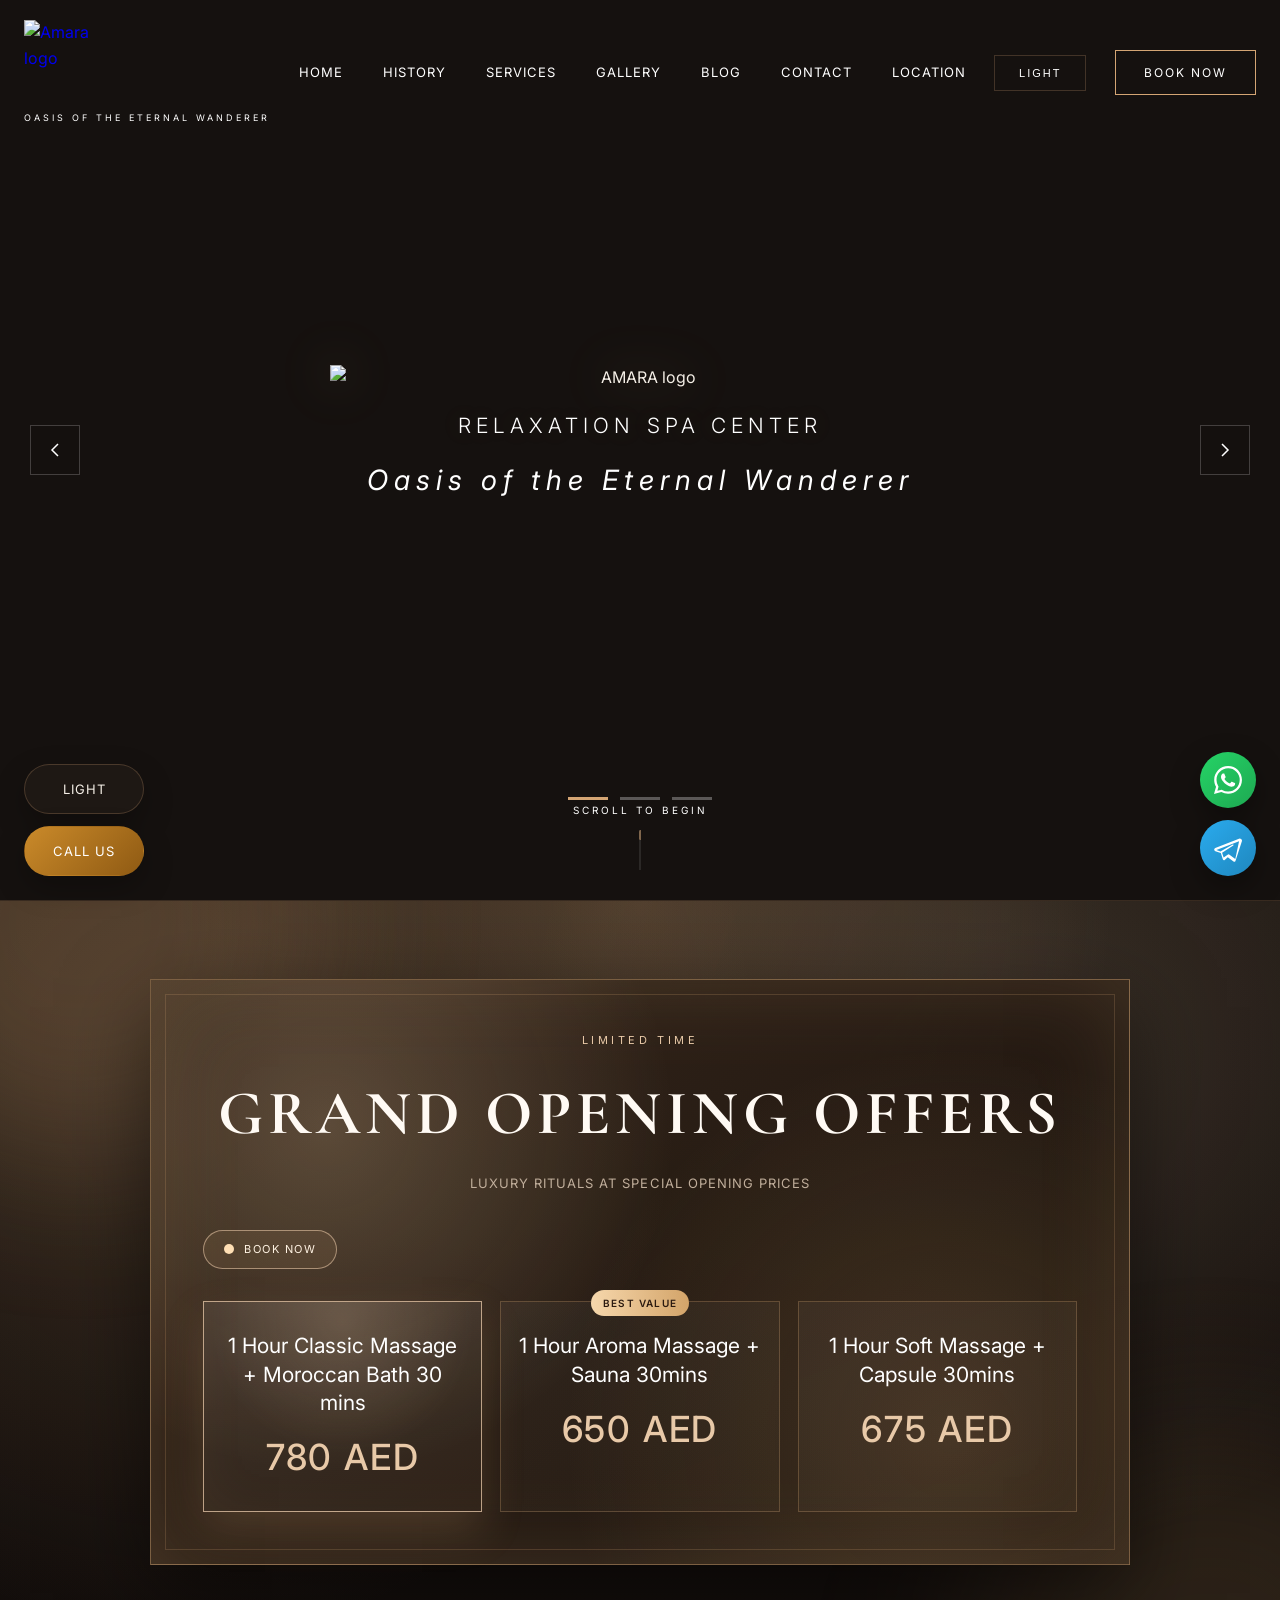
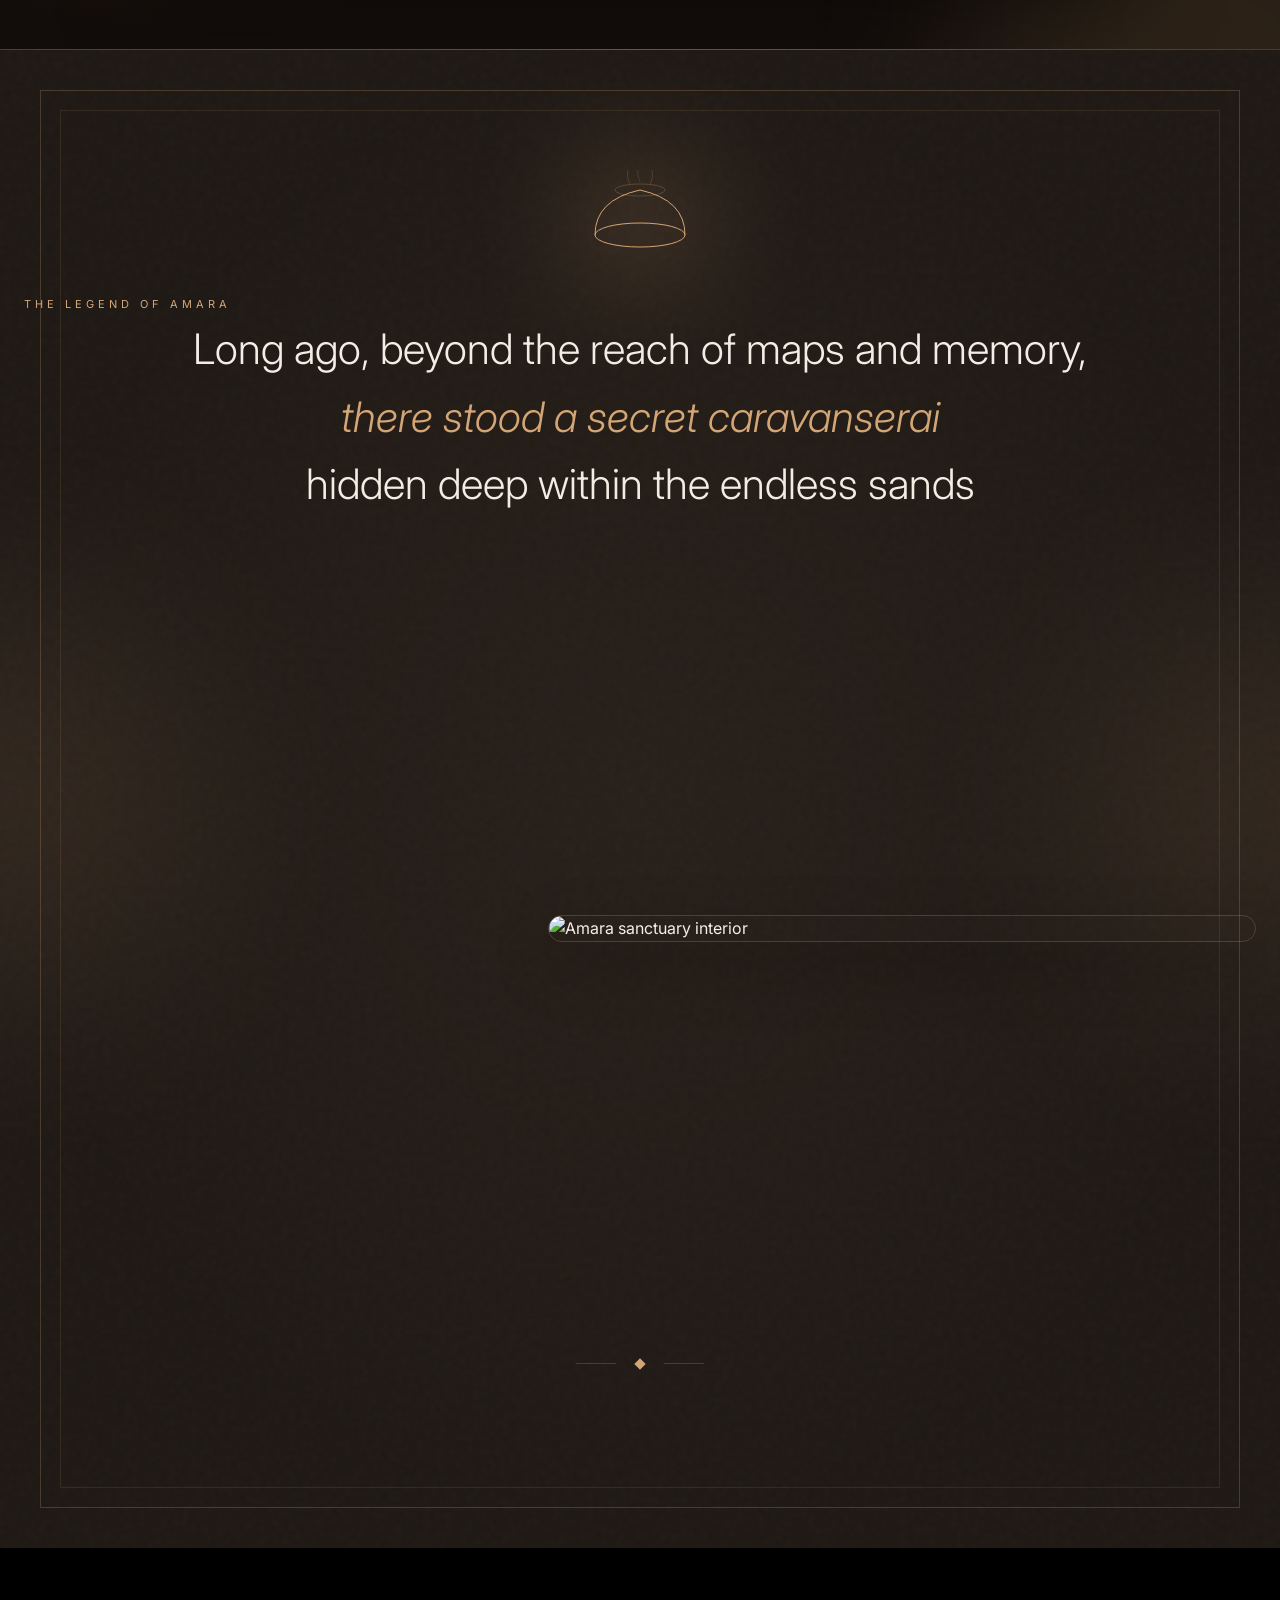
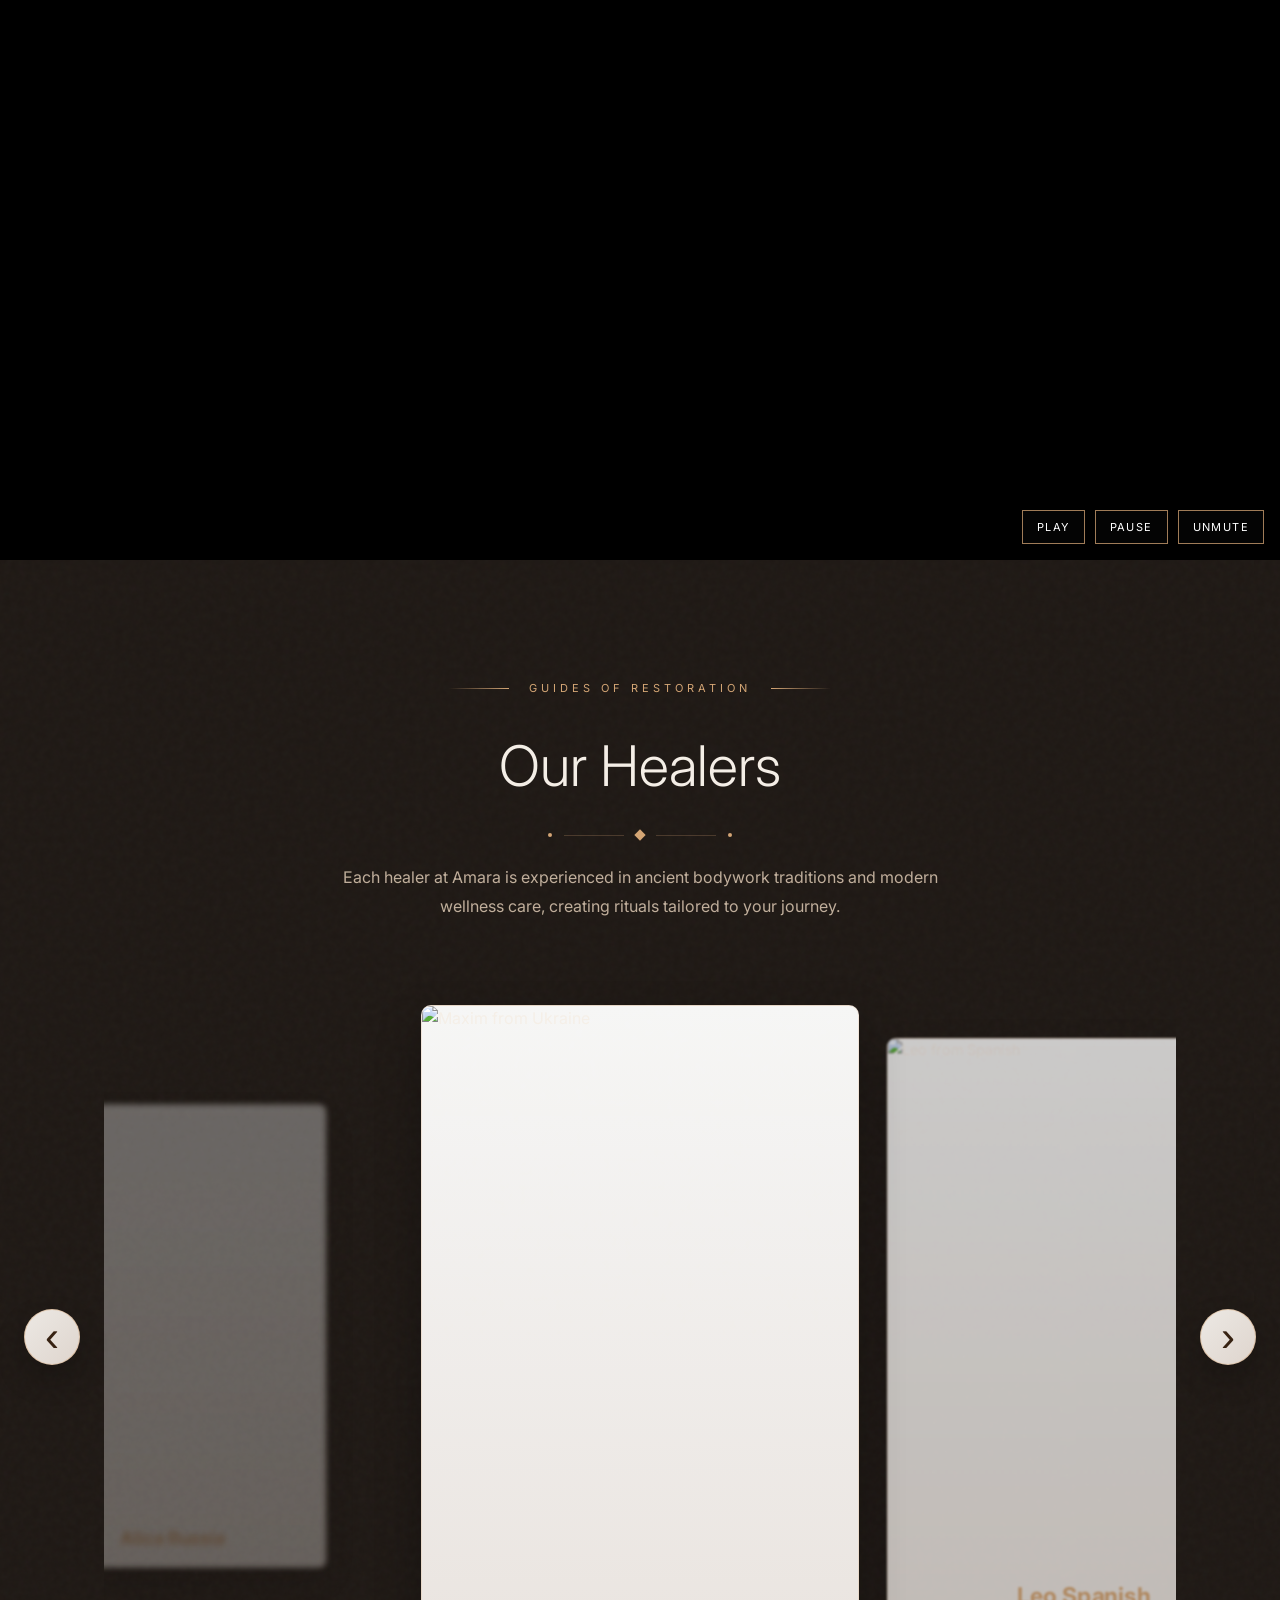
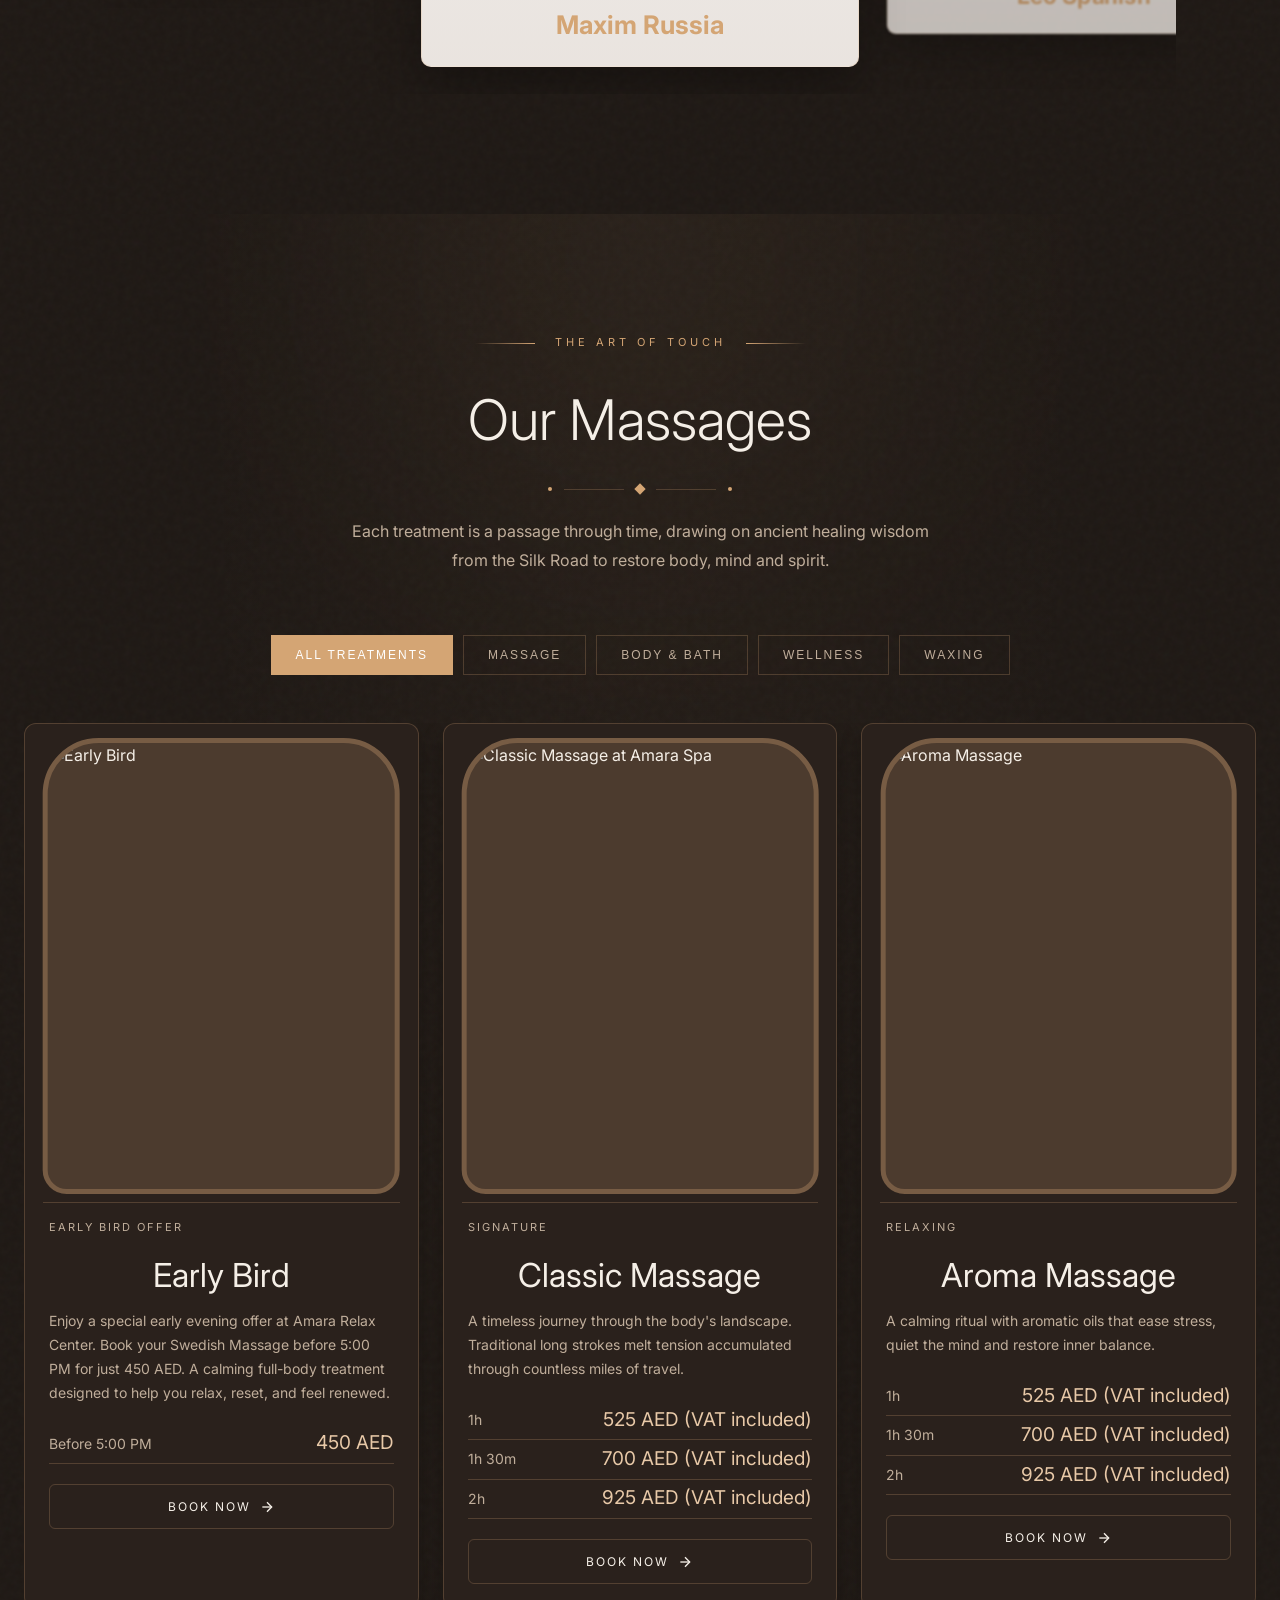
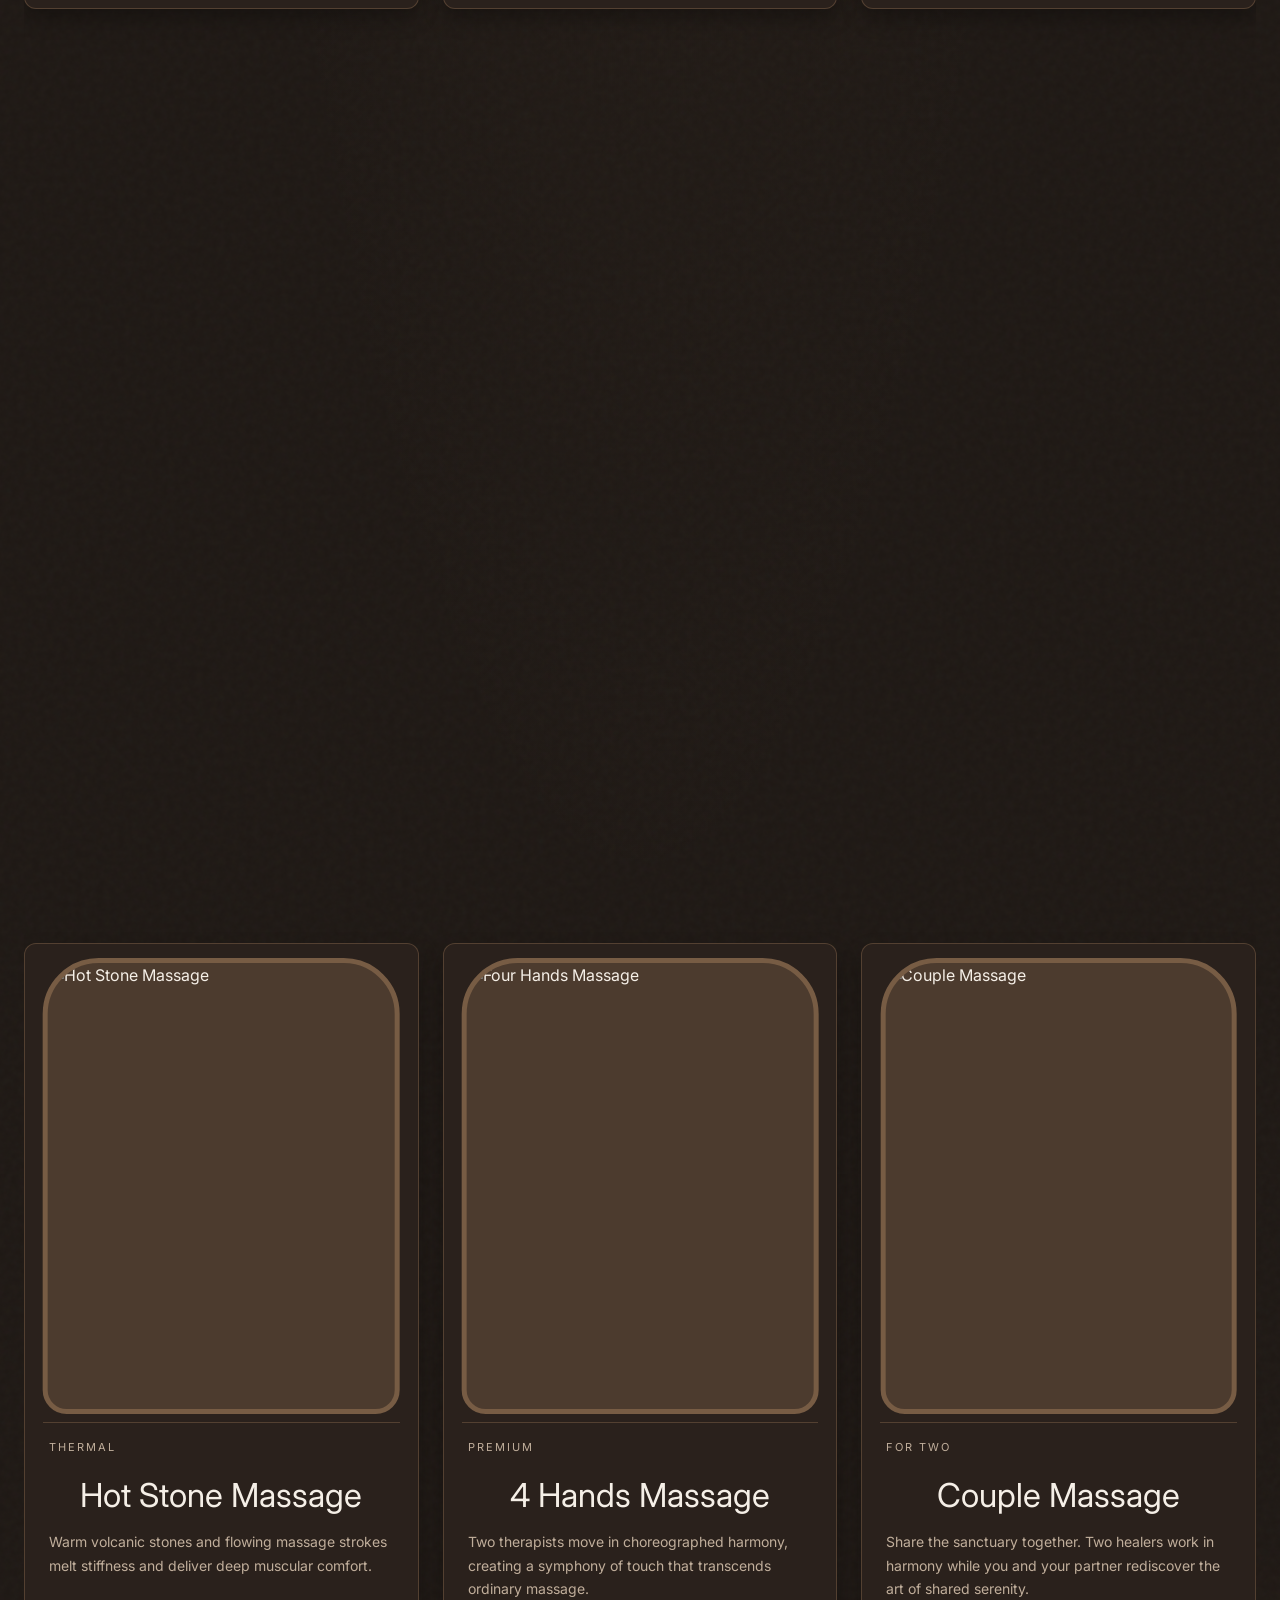
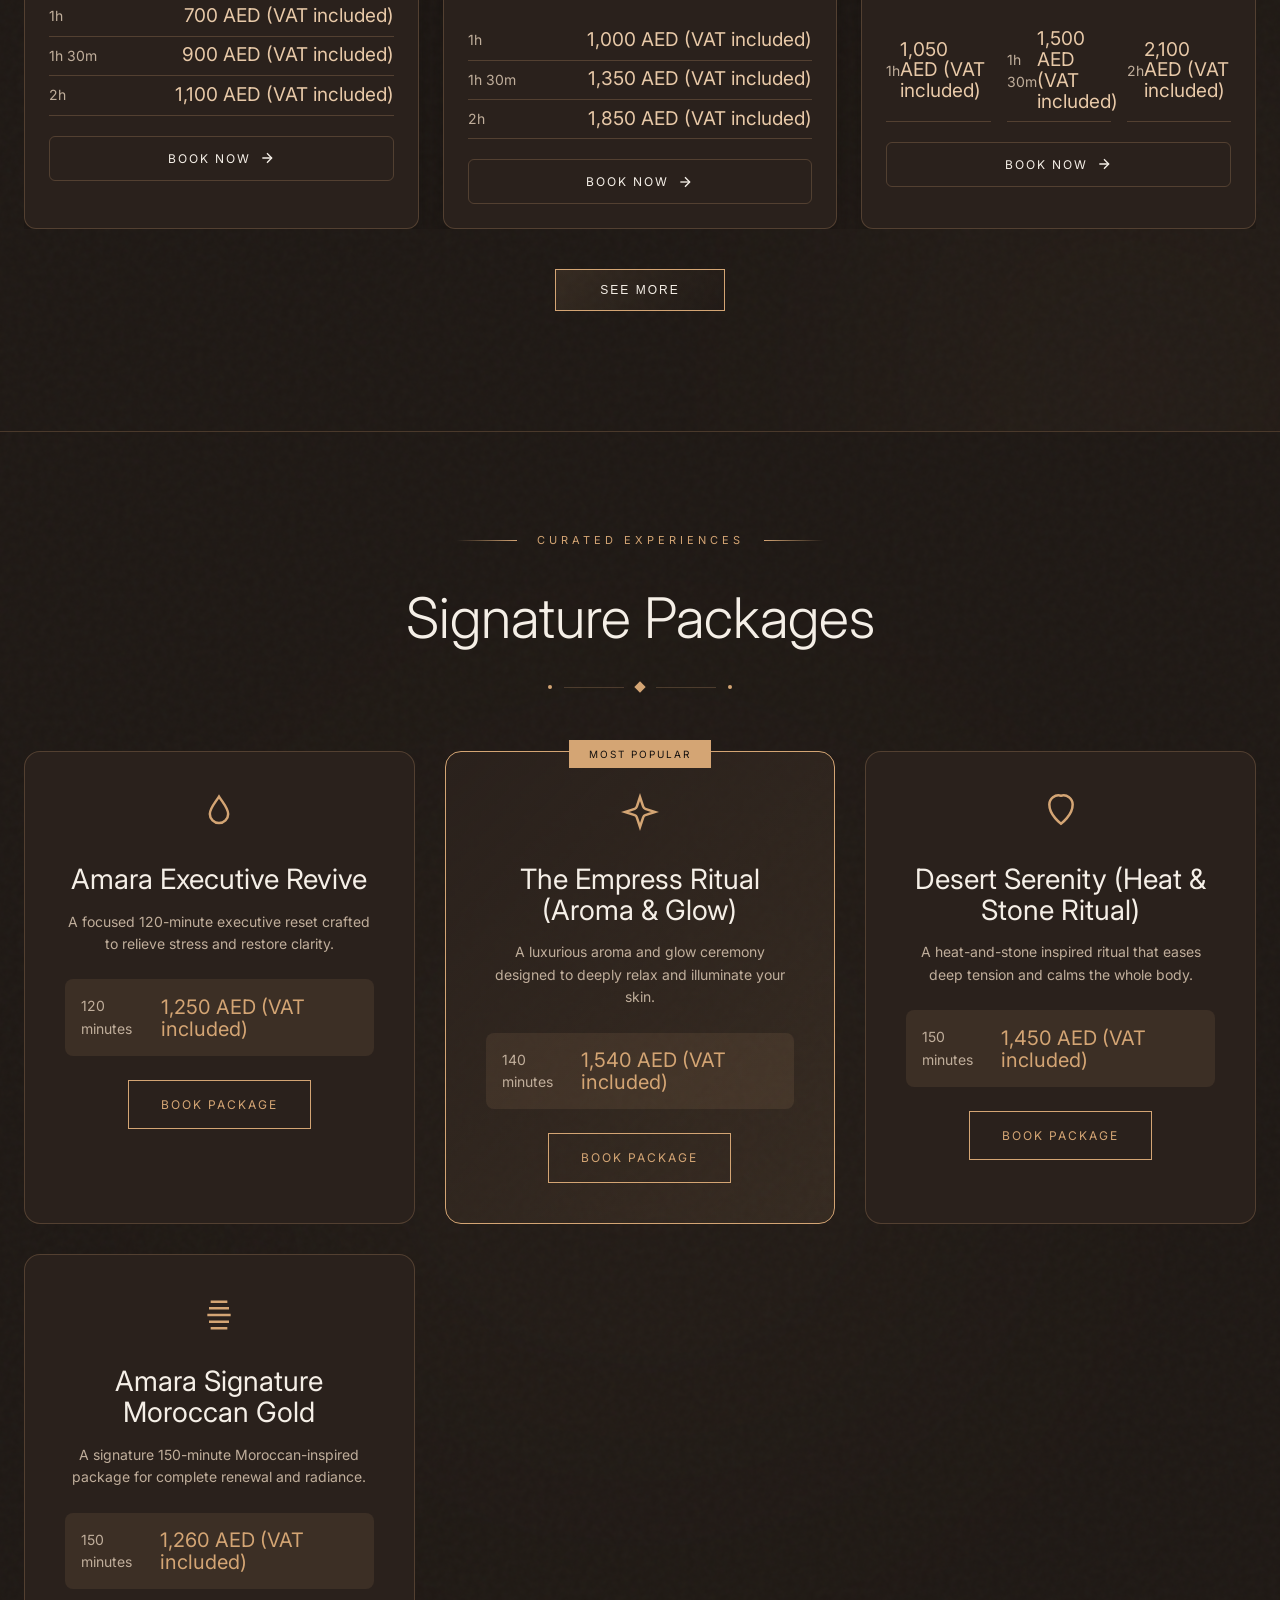
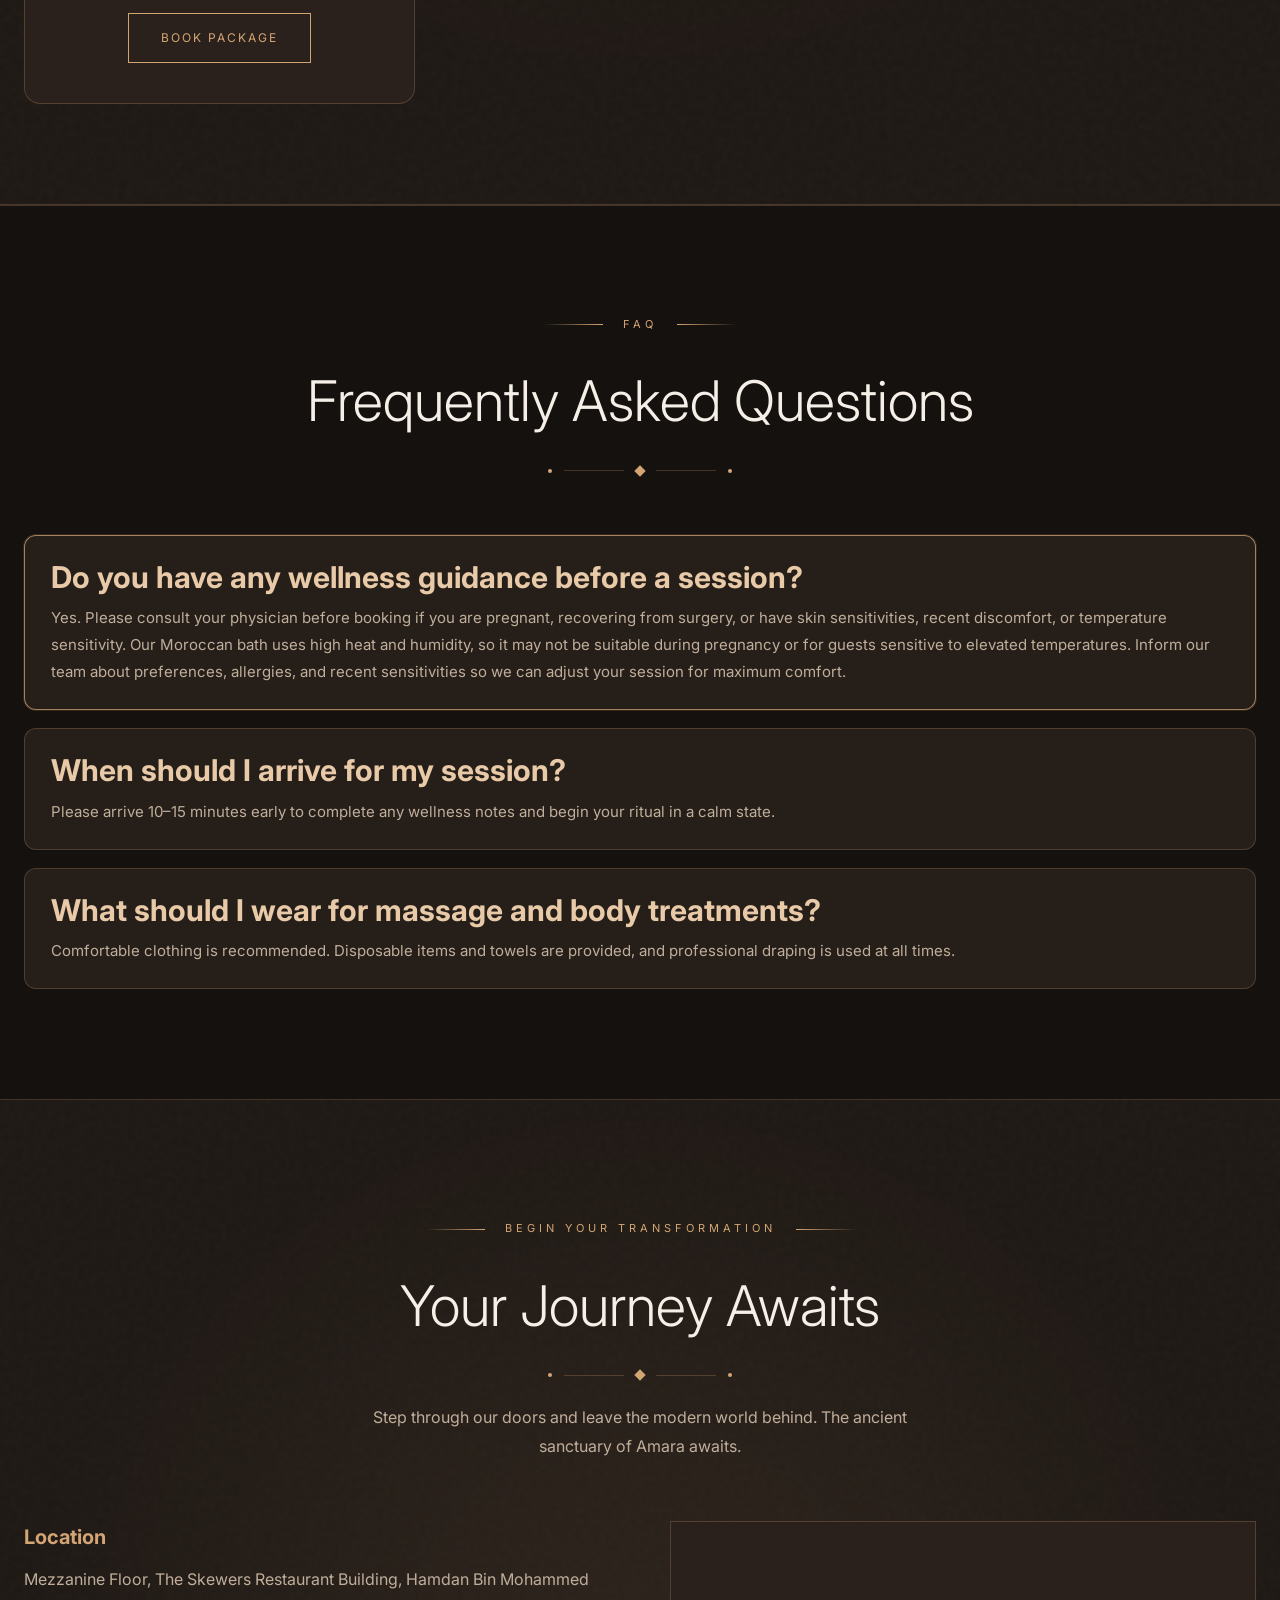
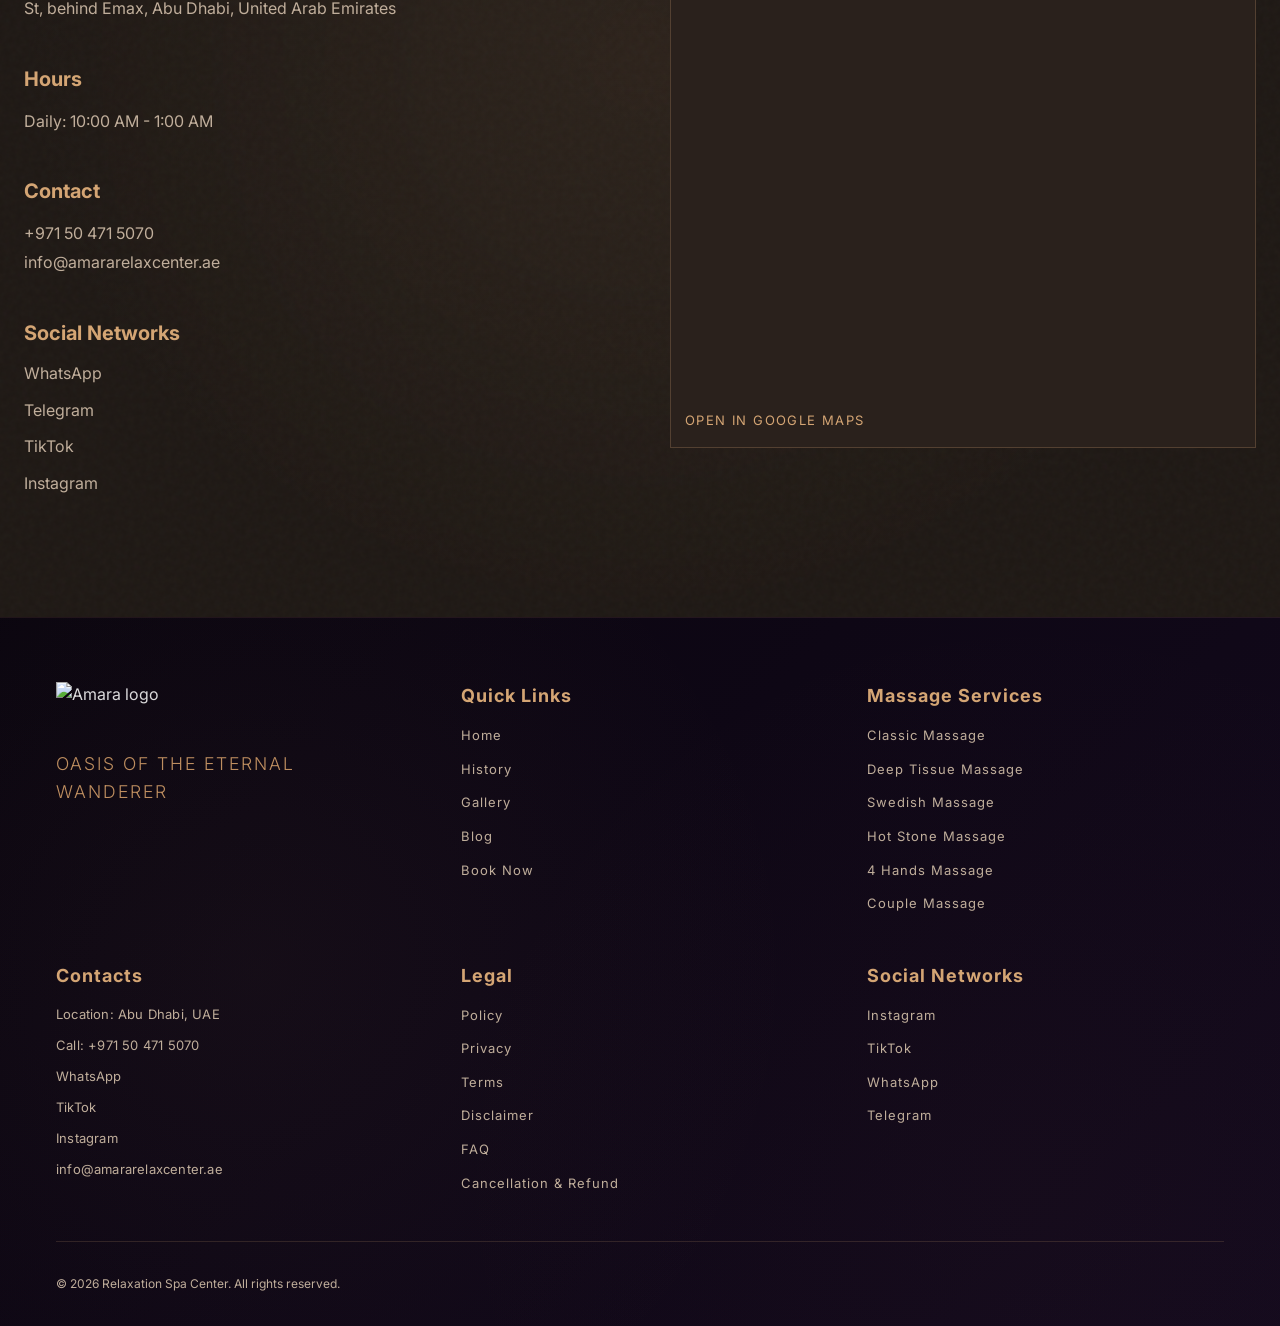
==== commit ab141f8e: "Revert Open Graph image URLs to absolute paths" ====
--- a/index.html
+++ b/index.html
@@ -7,6 +7,13 @@
   <meta name="description" content="Experience premium massage, hammam, and wellness rituals at AMARA Relaxation Center in Abu Dhabi. Book your personalized relaxation journey today.">
   <meta name="robots" content="index, follow, max-image-preview:large, max-snippet:-1, max-video-preview:-1">
   <link rel="canonical" href="https://amararelaxcenter.ae">
+  <link rel="icon" type="image/png" sizes="16x16" href="img/favicon-16x16.png">
+  <link rel="icon" type="image/png" sizes="32x32" href="img/favicon-32x32.png">
+  <link rel="apple-touch-icon" sizes="180x180" href="img/apple-touch-icon.png">
+  <link rel="icon" type="image/png" sizes="192x192" href="img/android-chrome-192x192.png">
+  <link rel="icon" type="image/png" sizes="512x512" href="img/android-chrome-512x512.png">
+  <link rel="shortcut icon" href="img/favicon.ico">
+  <link rel="manifest" href="img/site.webmanifest">
   <meta property="og:title" content="Luxury Spa & Massage in Abu Dhabi | AMARA Relaxation Center">
   <meta property="og:description" content="Experience premium massage, hammam, and wellness rituals at AMARA Relaxation Center in Abu Dhabi. Book your personalized relaxation journey today.">
   <meta property="og:type" content="website">
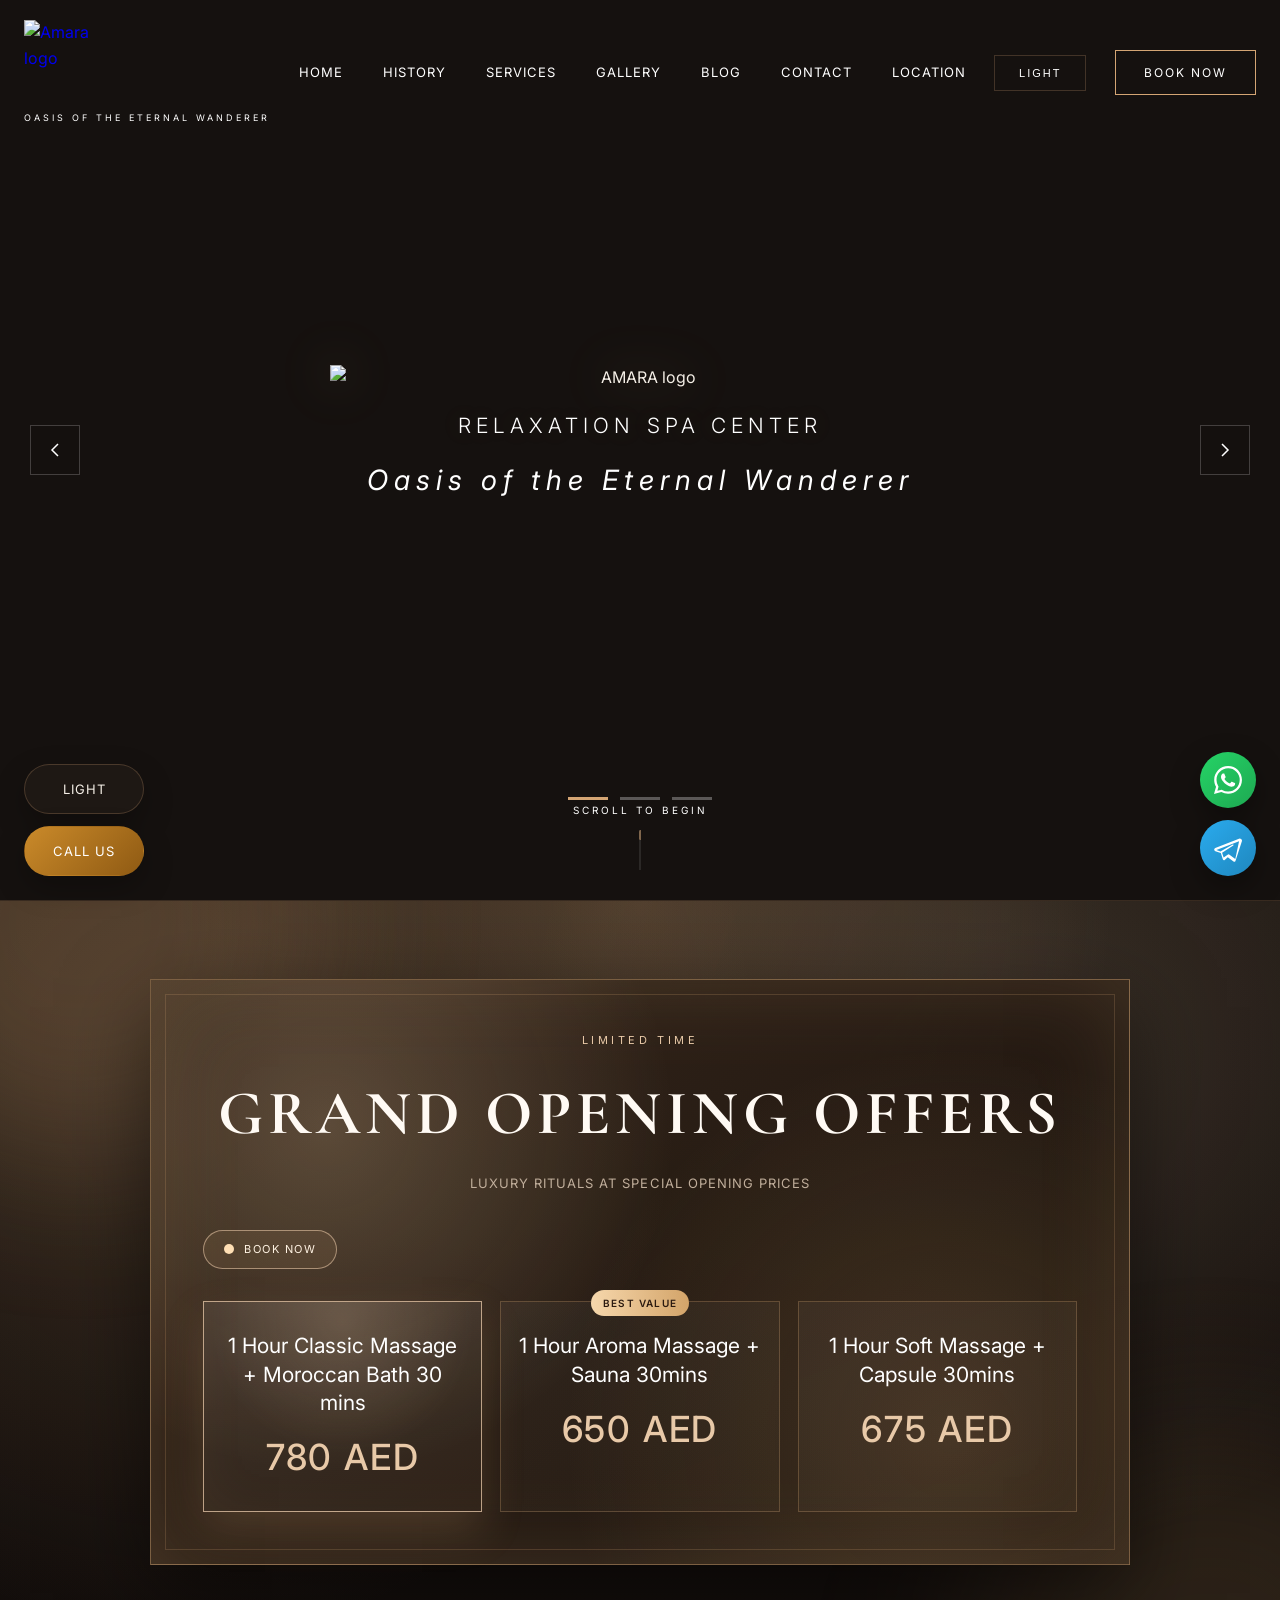
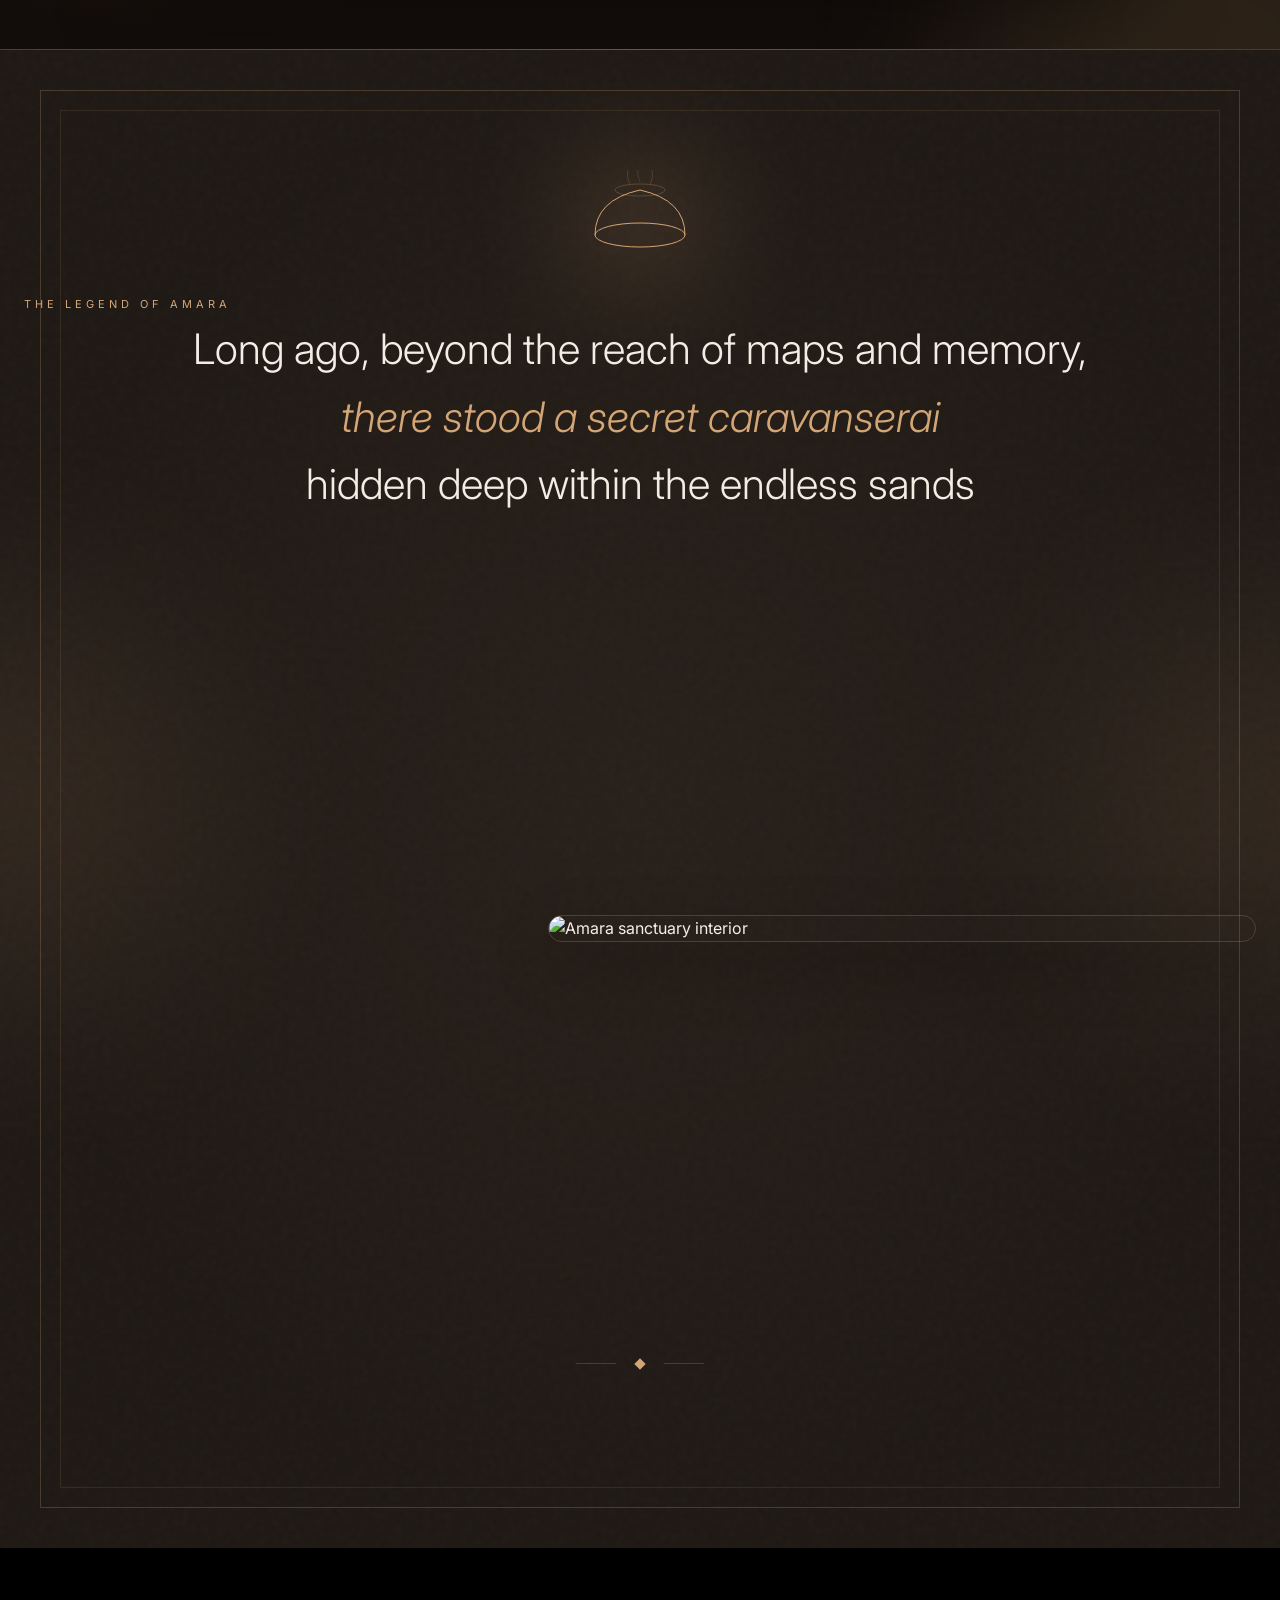
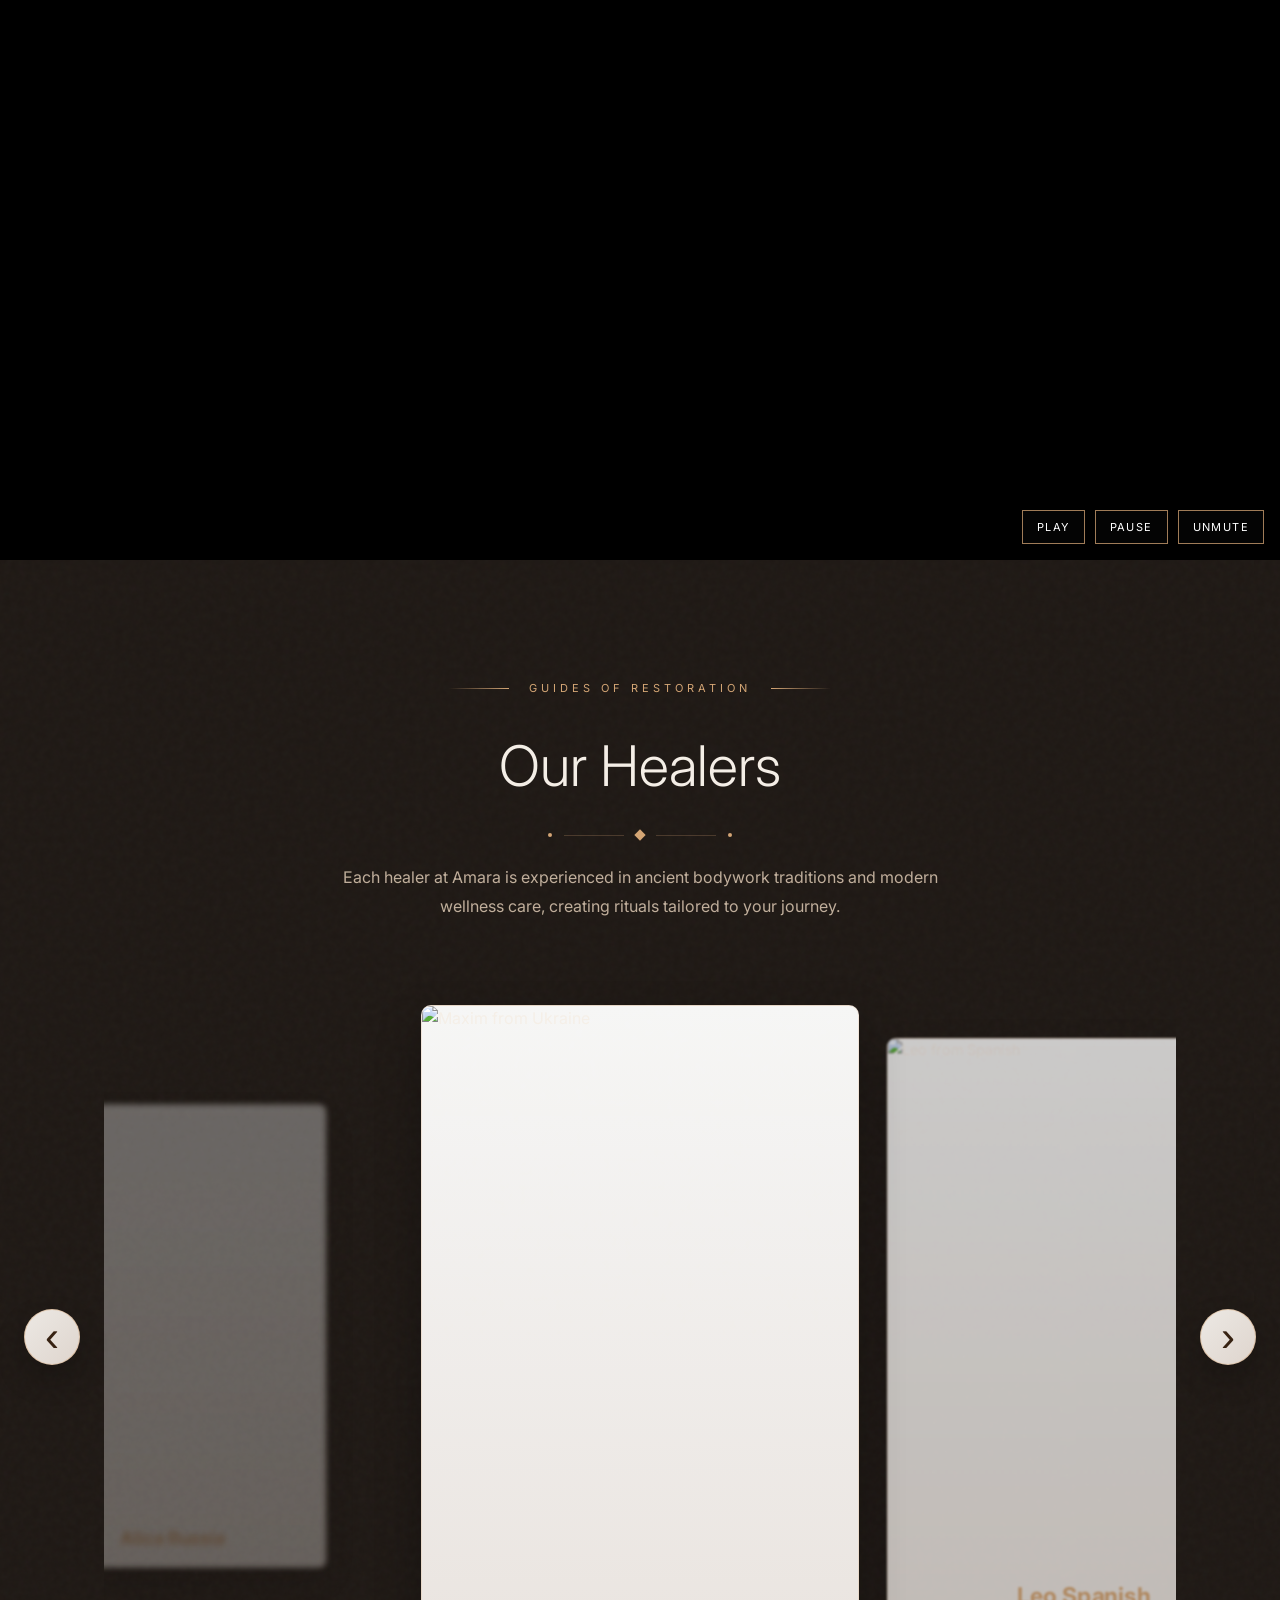
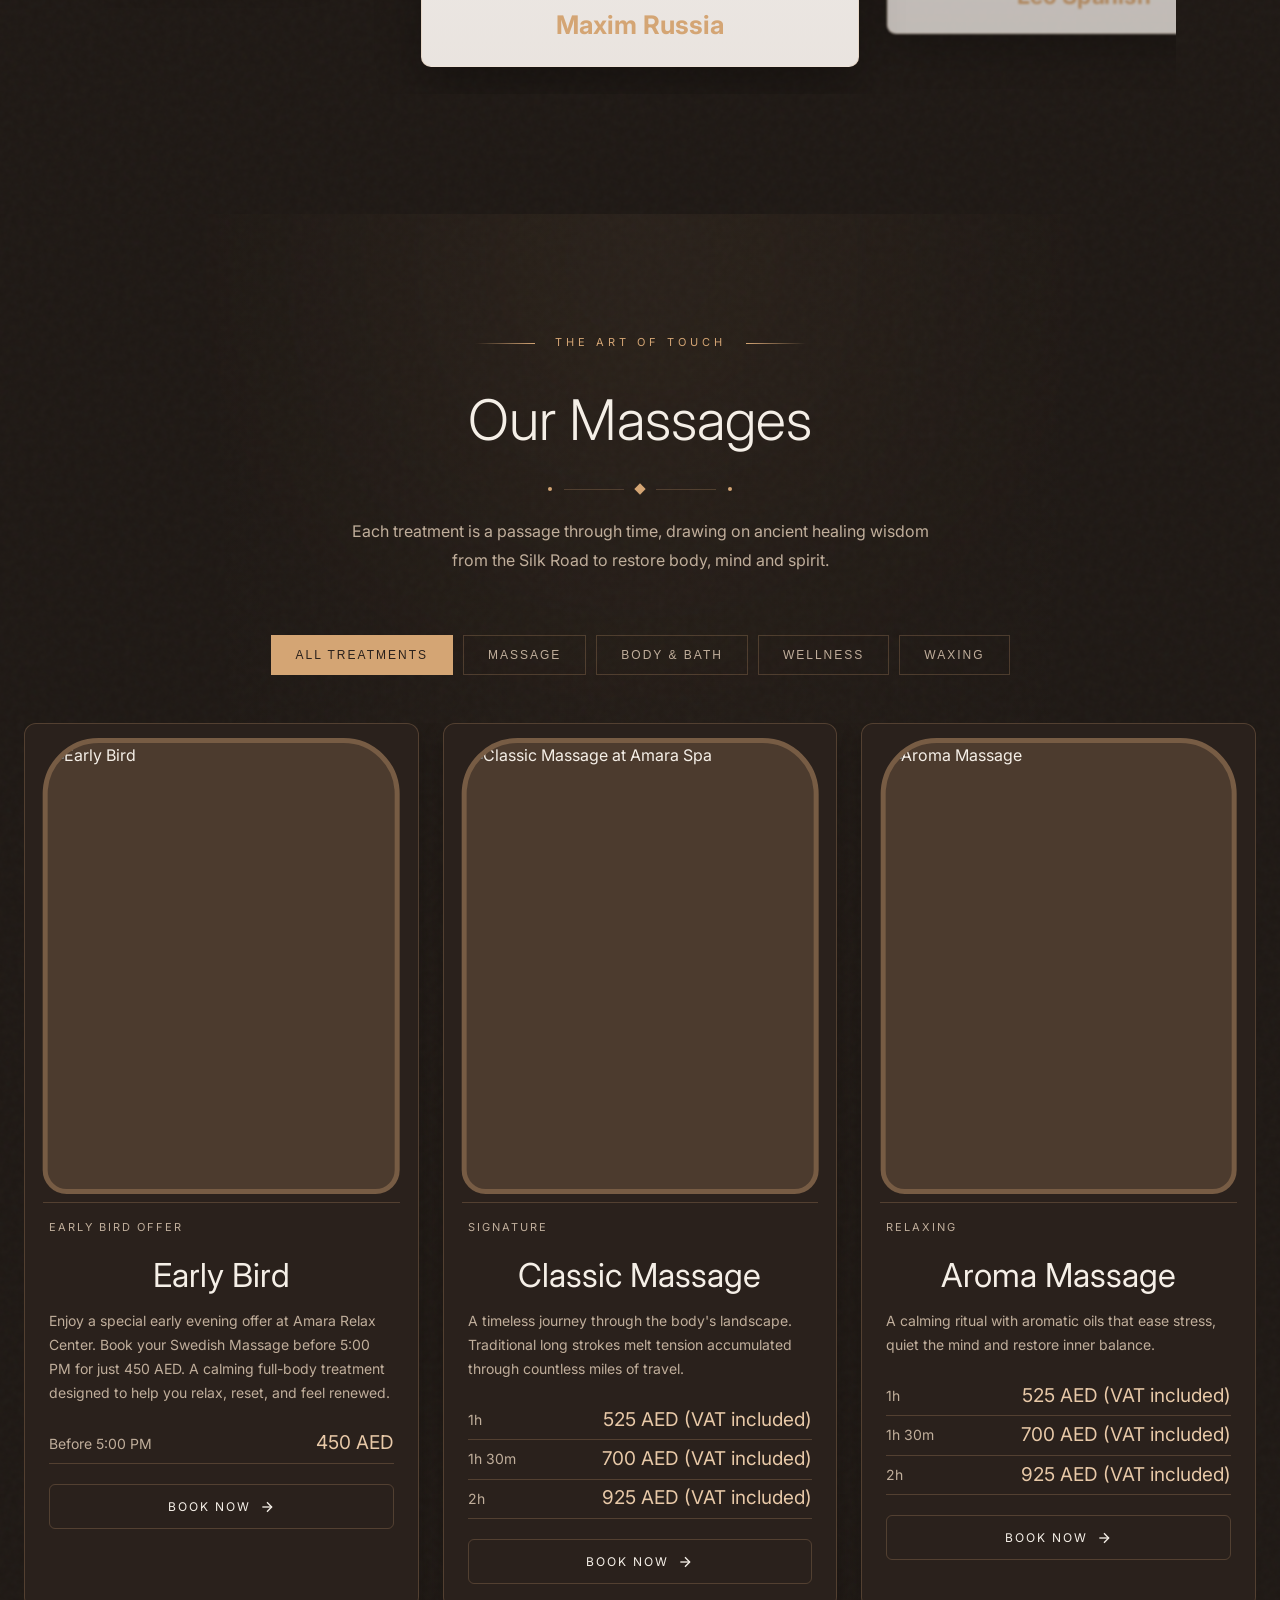
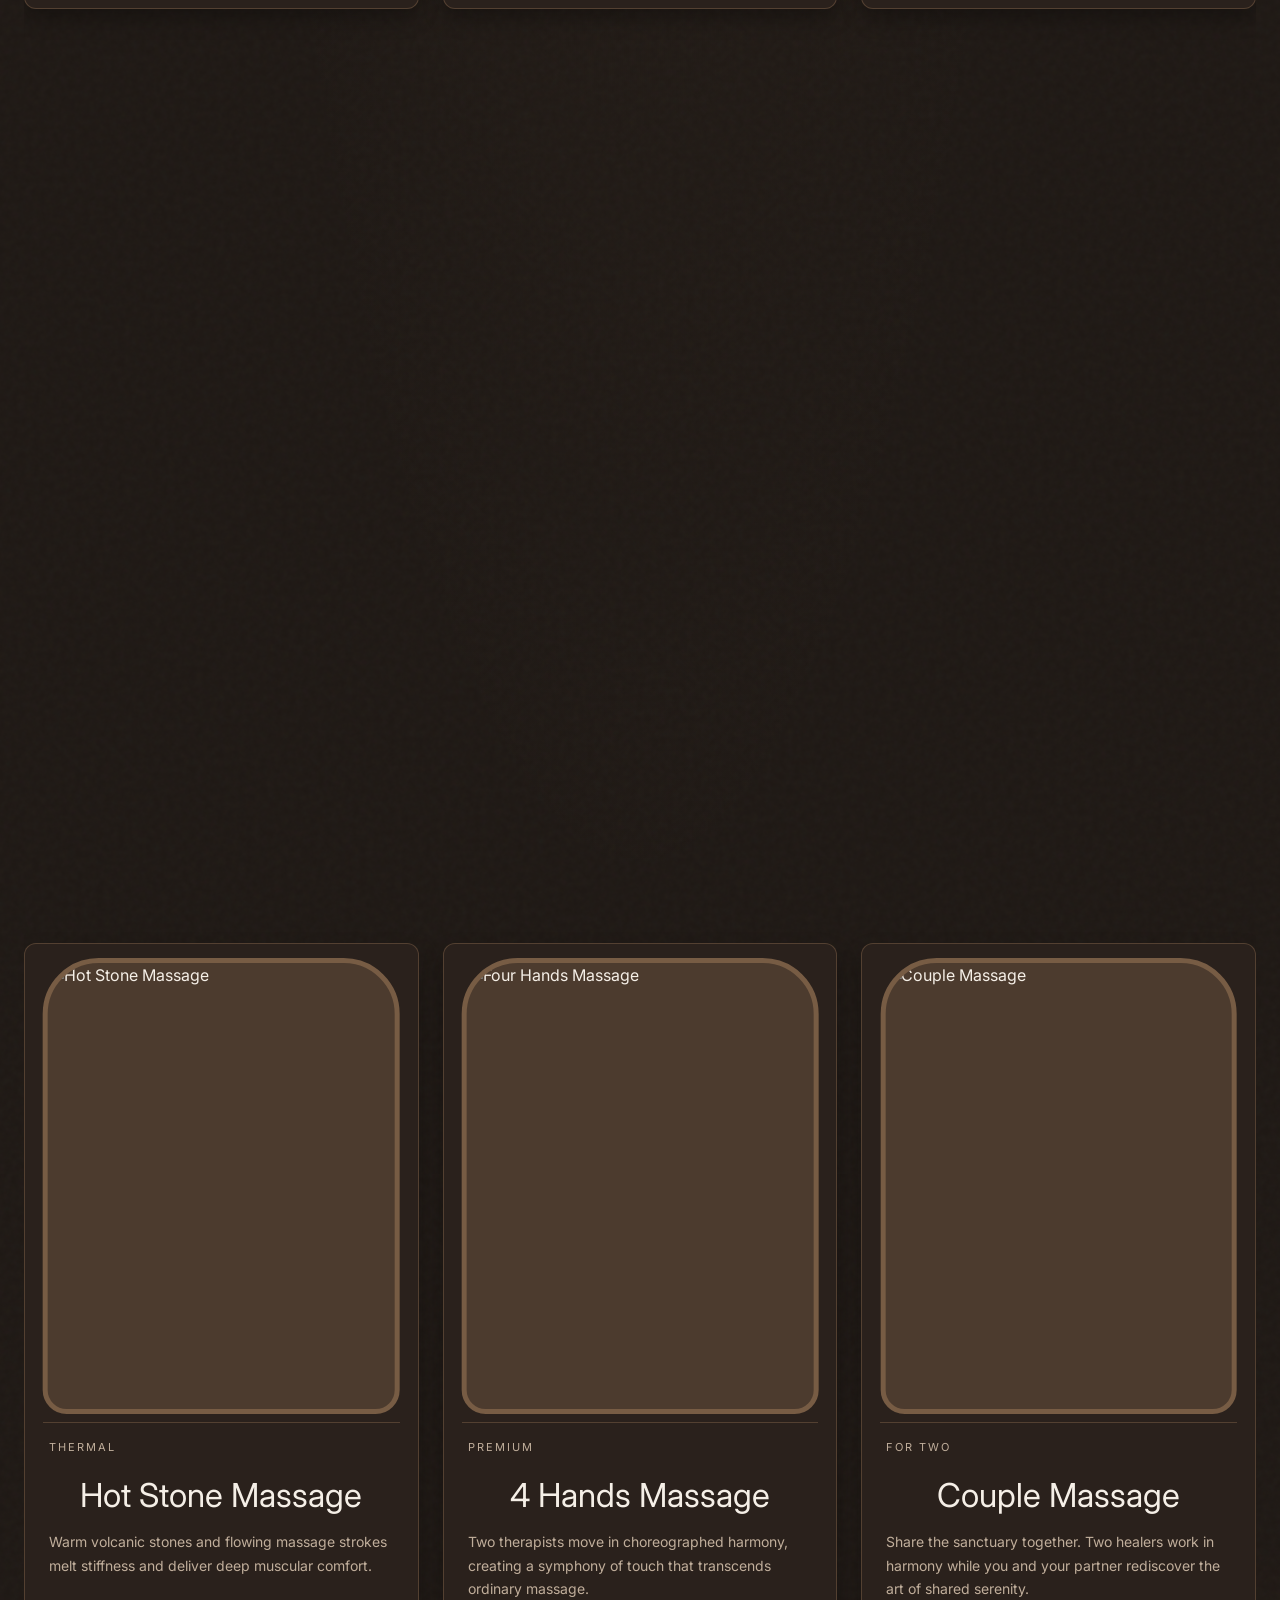
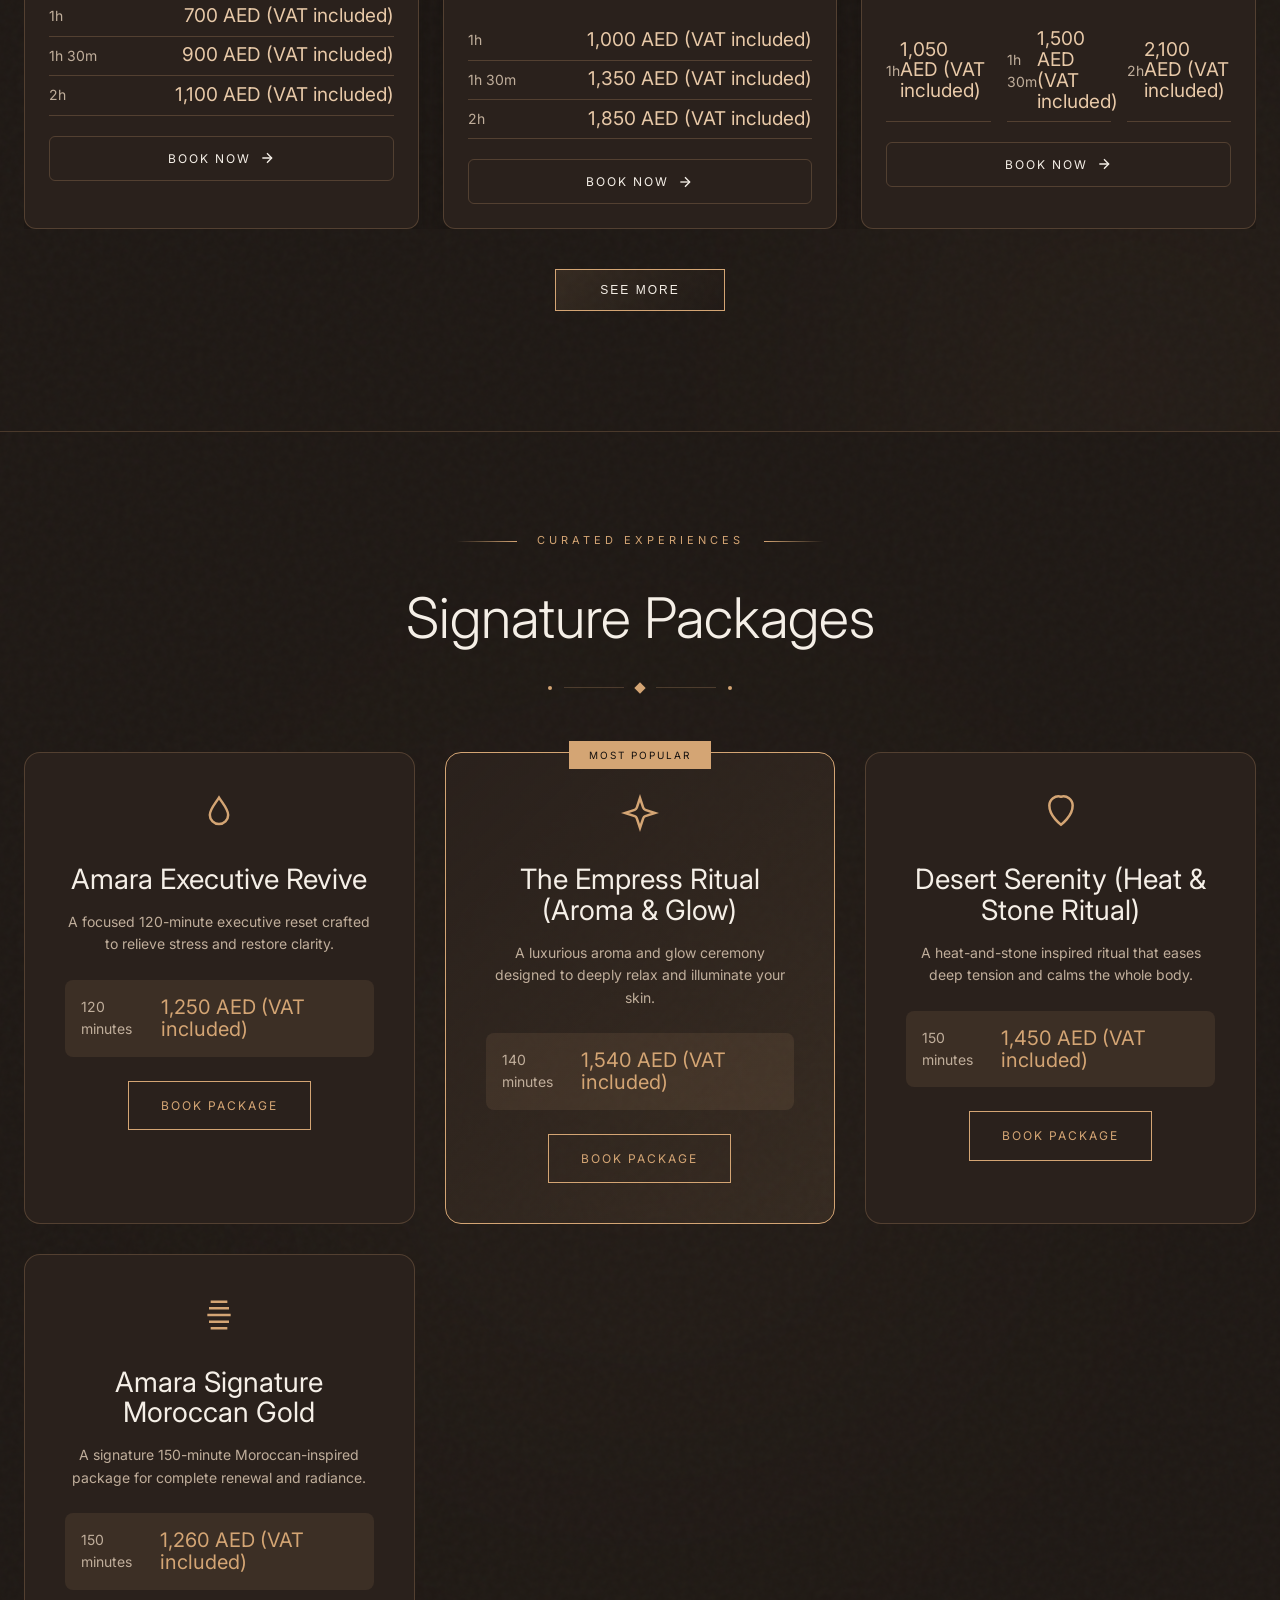
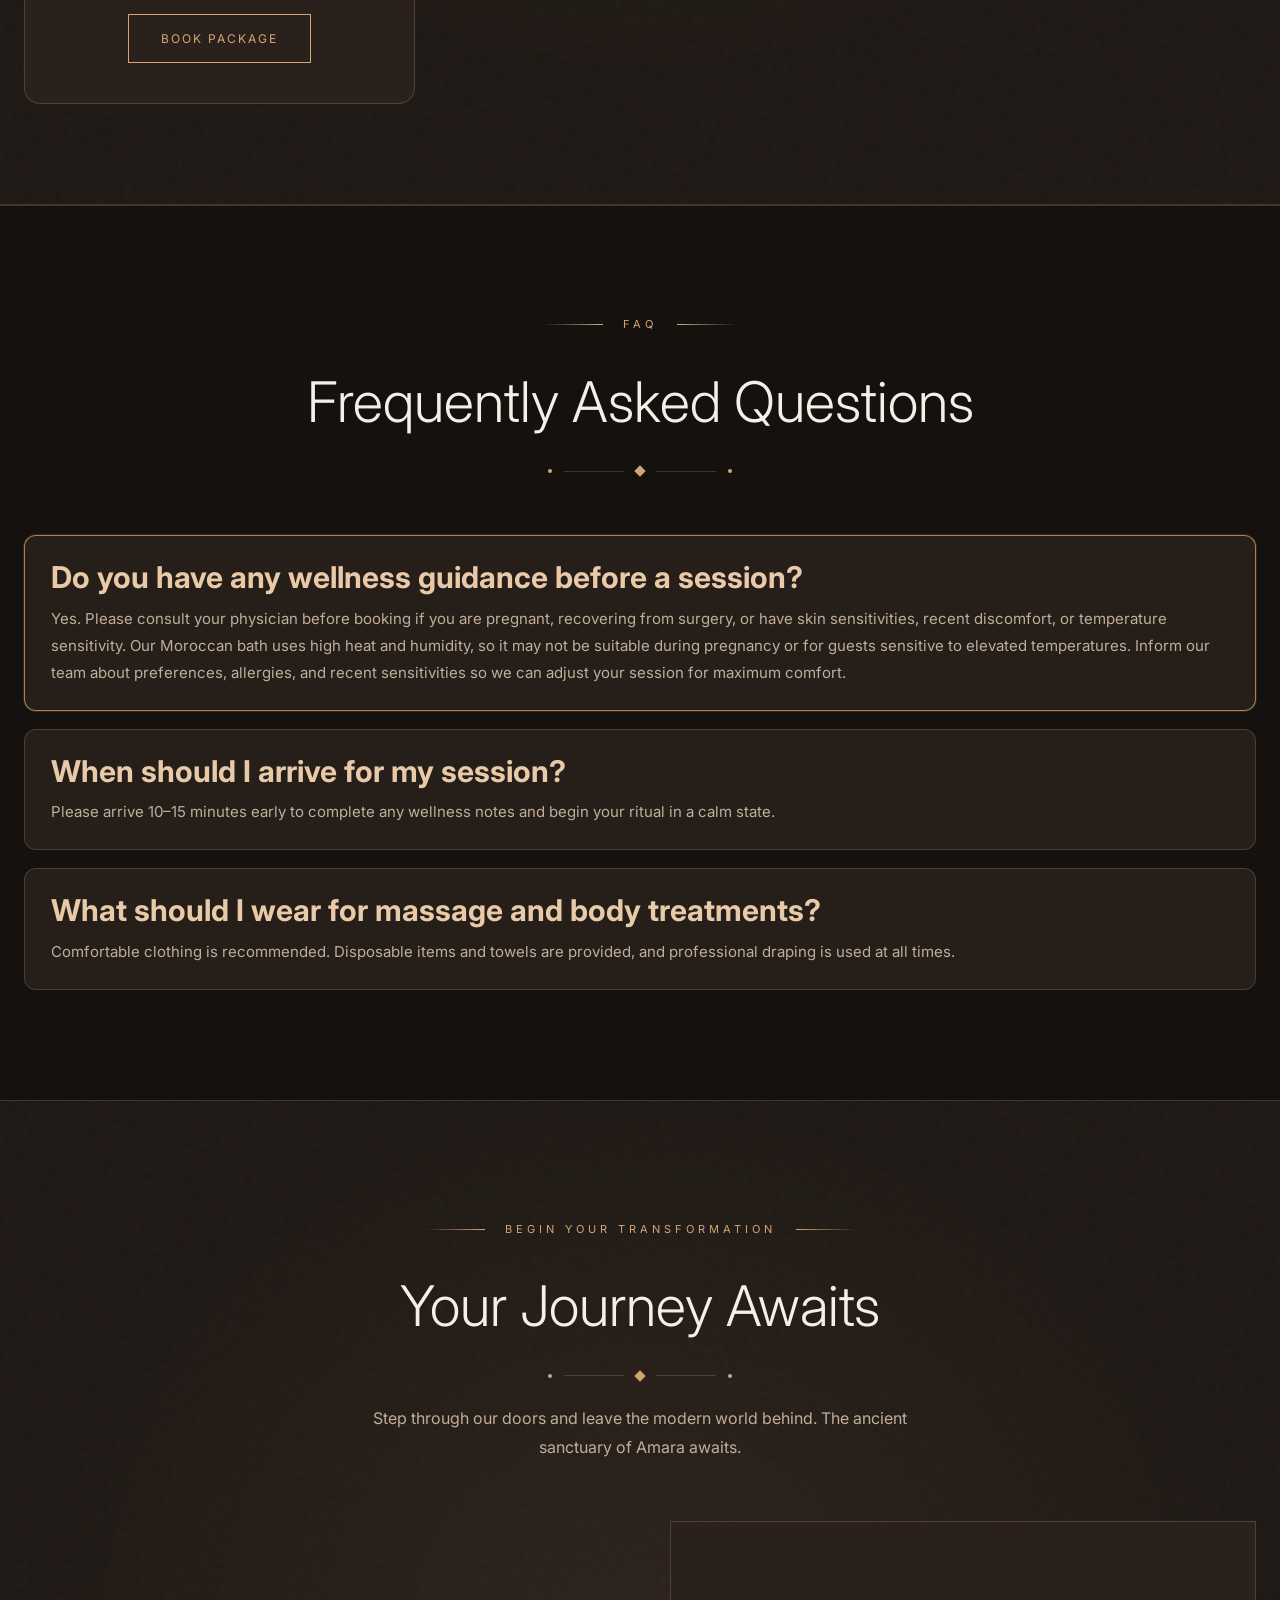
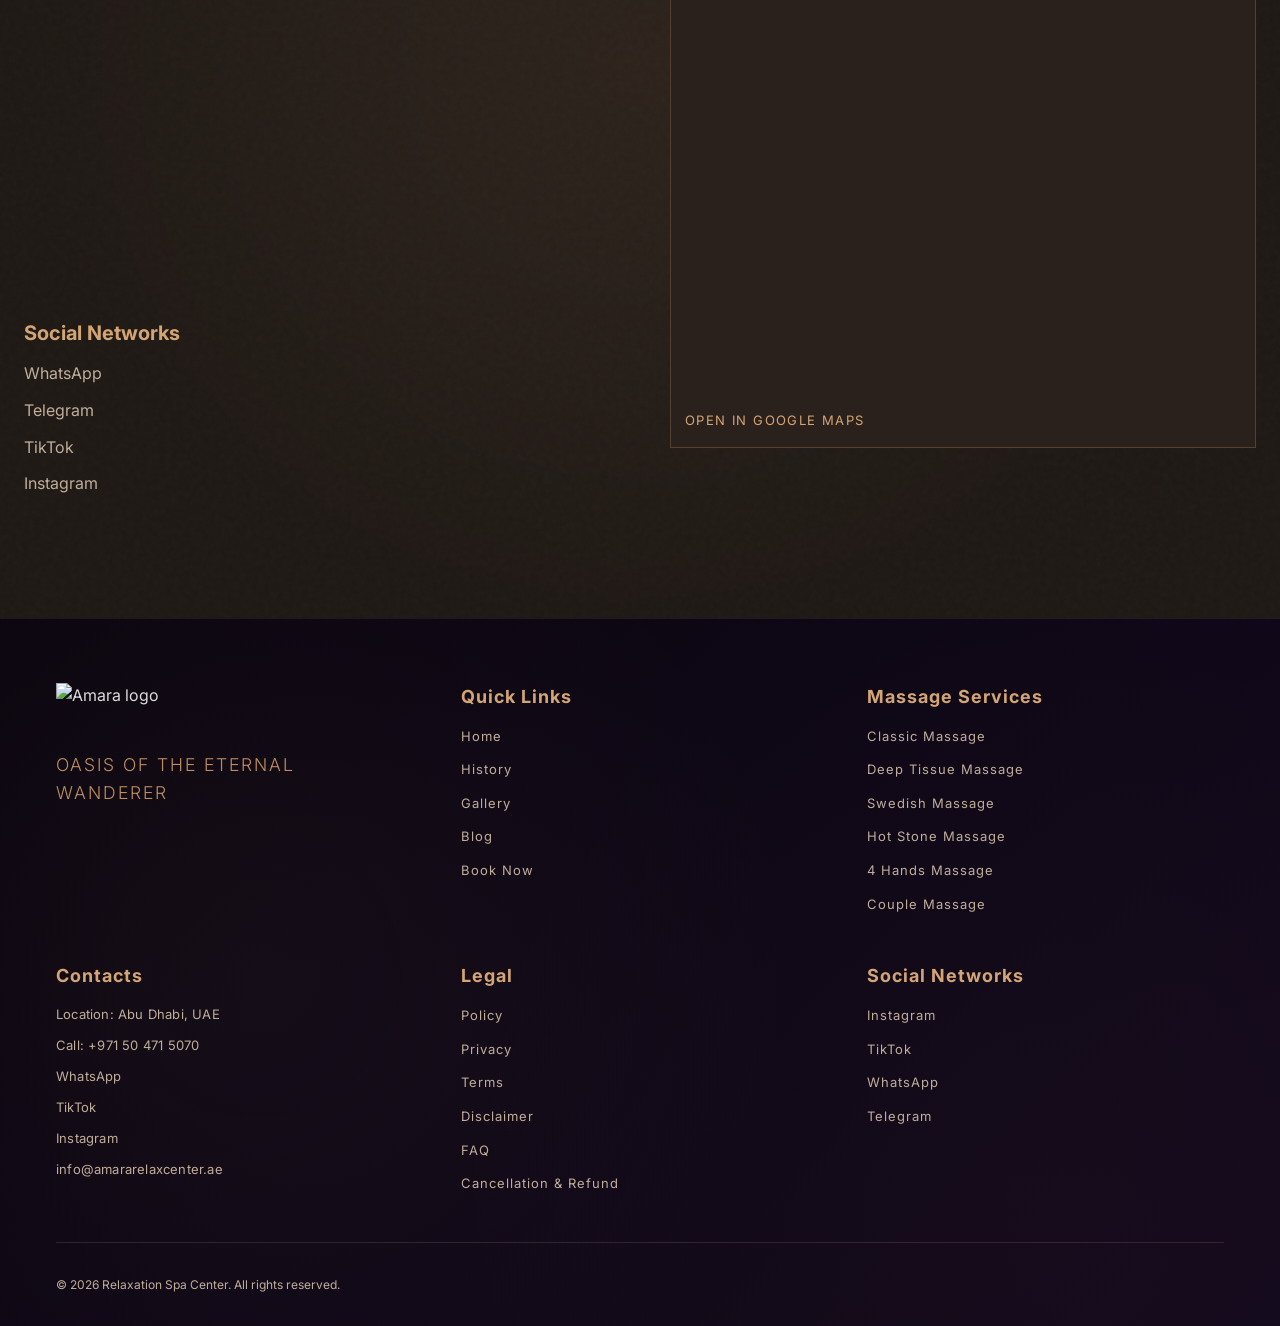
==== commit 2fef329a: "Optimize CSS and font loading to reduce render blocking" ====
--- a/index.html
+++ b/index.html
@@ -26,8 +26,12 @@
   <meta name="twitter:image" content="https://amararelaxcenter.ae/img/opengraph.png">
   <link rel="preconnect" href="https://fonts.googleapis.com">
   <link rel="preconnect" href="https://fonts.gstatic.com" crossorigin>
-  <link href="https://fonts.googleapis.com/css2?family=Cormorant+Garamond:ital,wght@0,300;0,400;0,500;1,300;1,400&family=Inter:wght@300;400;500&display=swap" rel="stylesheet">
-  <link rel="stylesheet" href="styles.css">
+  <link rel="preload" as="style" href="https://fonts.googleapis.com/css2?family=Cormorant+Garamond:ital,wght@0,300;0,400;0,500;1,300;1,400&family=Inter:wght@300;400;500&display=swap" onload="this.onload=null;this.rel='stylesheet'">
+  <link rel="preload" as="style" href="styles.css" onload="this.onload=null;this.rel='stylesheet'">
+  <noscript>
+    <link href="https://fonts.googleapis.com/css2?family=Cormorant+Garamond:ital,wght@0,300;0,400;0,500;1,300;1,400&family=Inter:wght@300;400;500&display=swap" rel="stylesheet">
+    <link rel="stylesheet" href="styles.css">
+  </noscript>
   <script type="application/ld+json">
 {
   "@context": "https://schema.org",
--- a/styles.css
+++ b/styles.css
@@ -1854,7 +1854,7 @@
 .massages-filter-btn.active {
   background: var(--color-primary);
   border-color: var(--color-primary);
-  color: #fff;
+  color: #2a211c;
 }
 
 .massages-grid {
--- a/styles.css
+++ b/styles.css
@@ -1854,7 +1854,7 @@
 .massages-filter-btn.active {
   background: var(--color-primary);
   border-color: var(--color-primary);
-  color: #fff;
+  color: #2a211c;
 }
 
 .massages-grid {
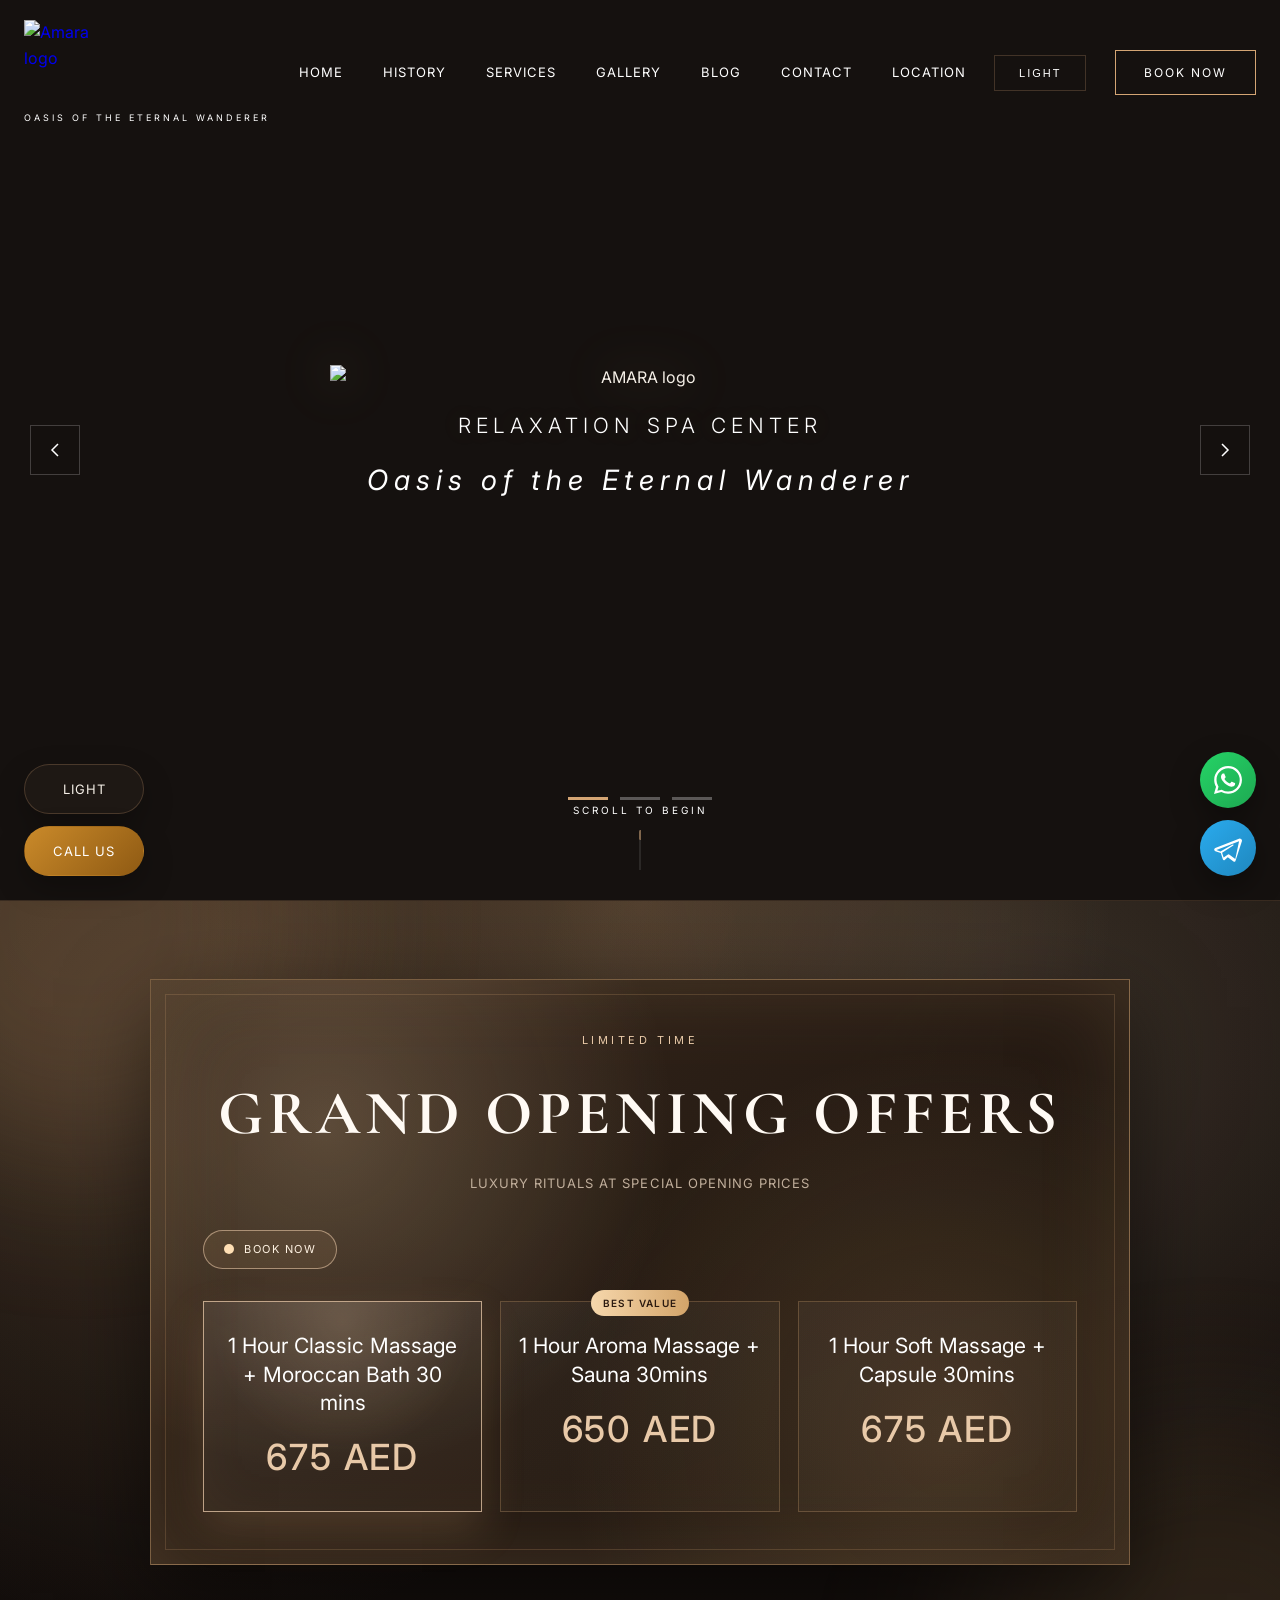
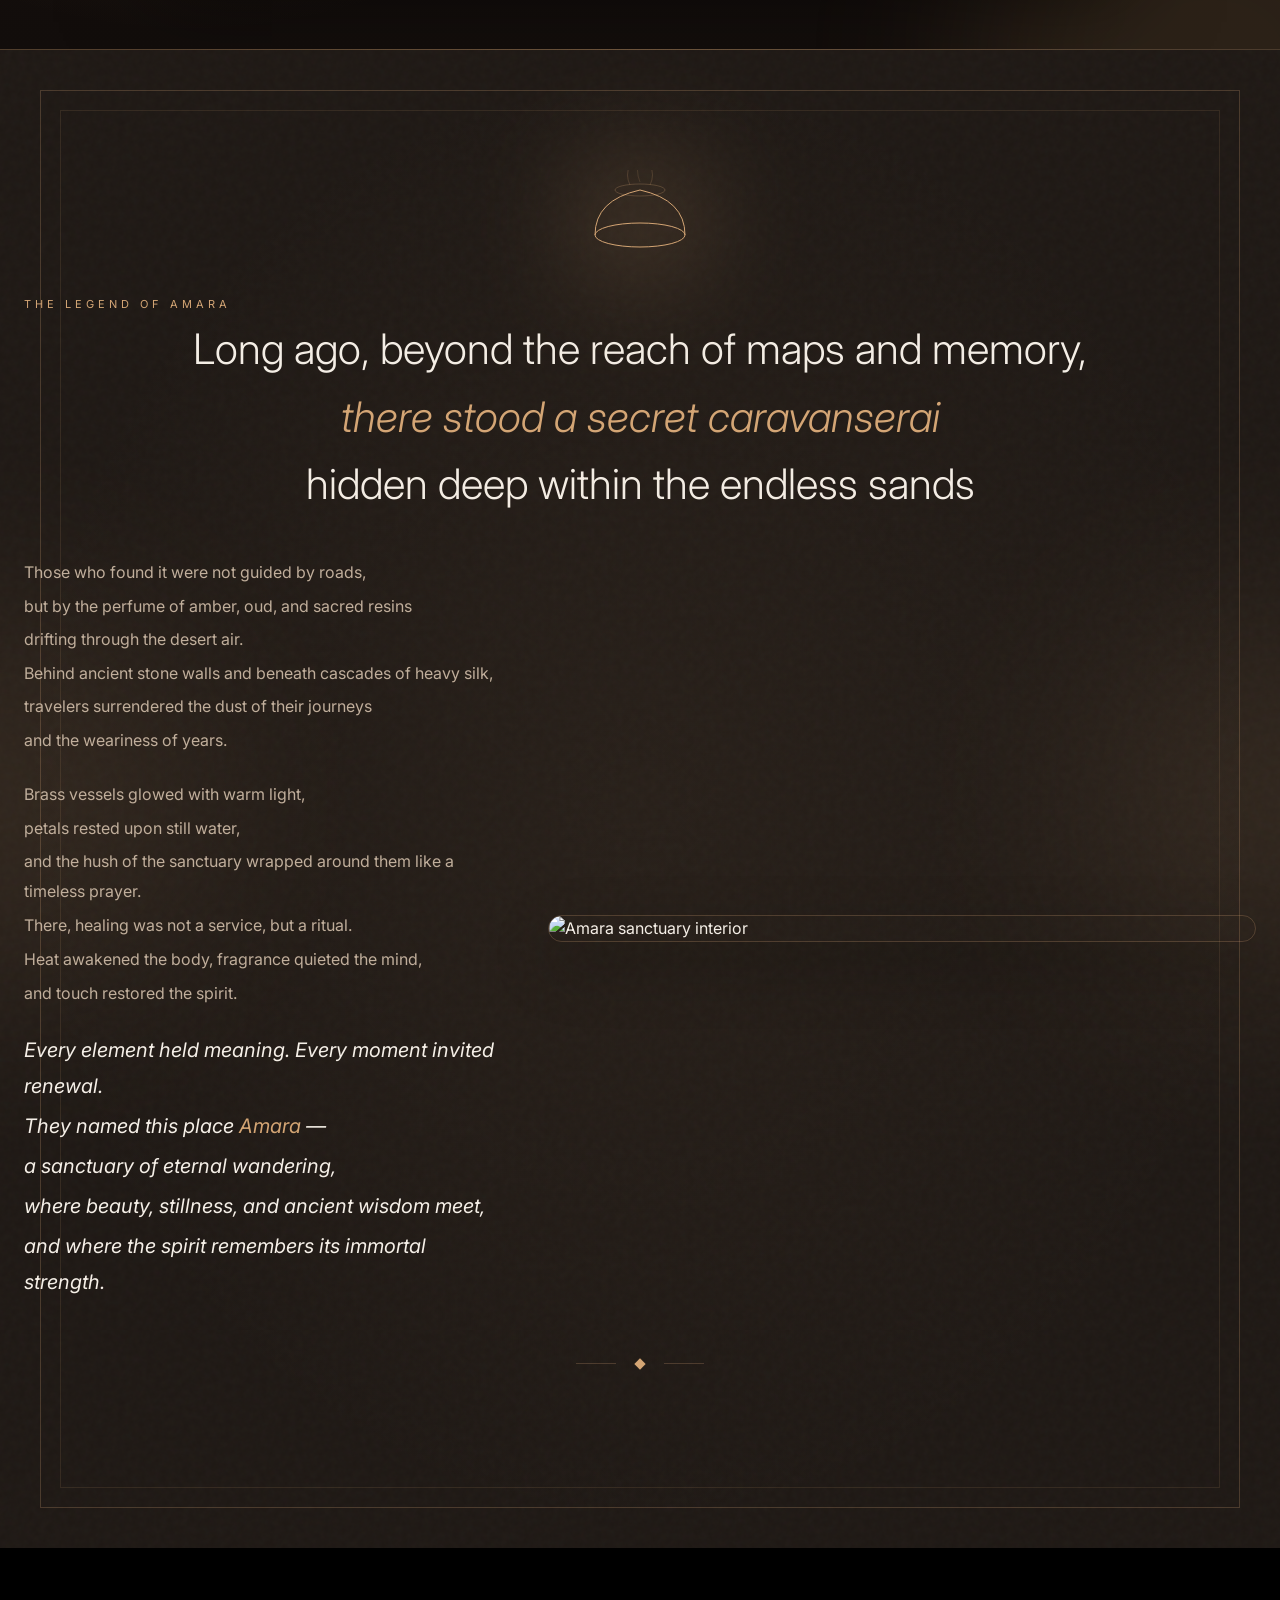
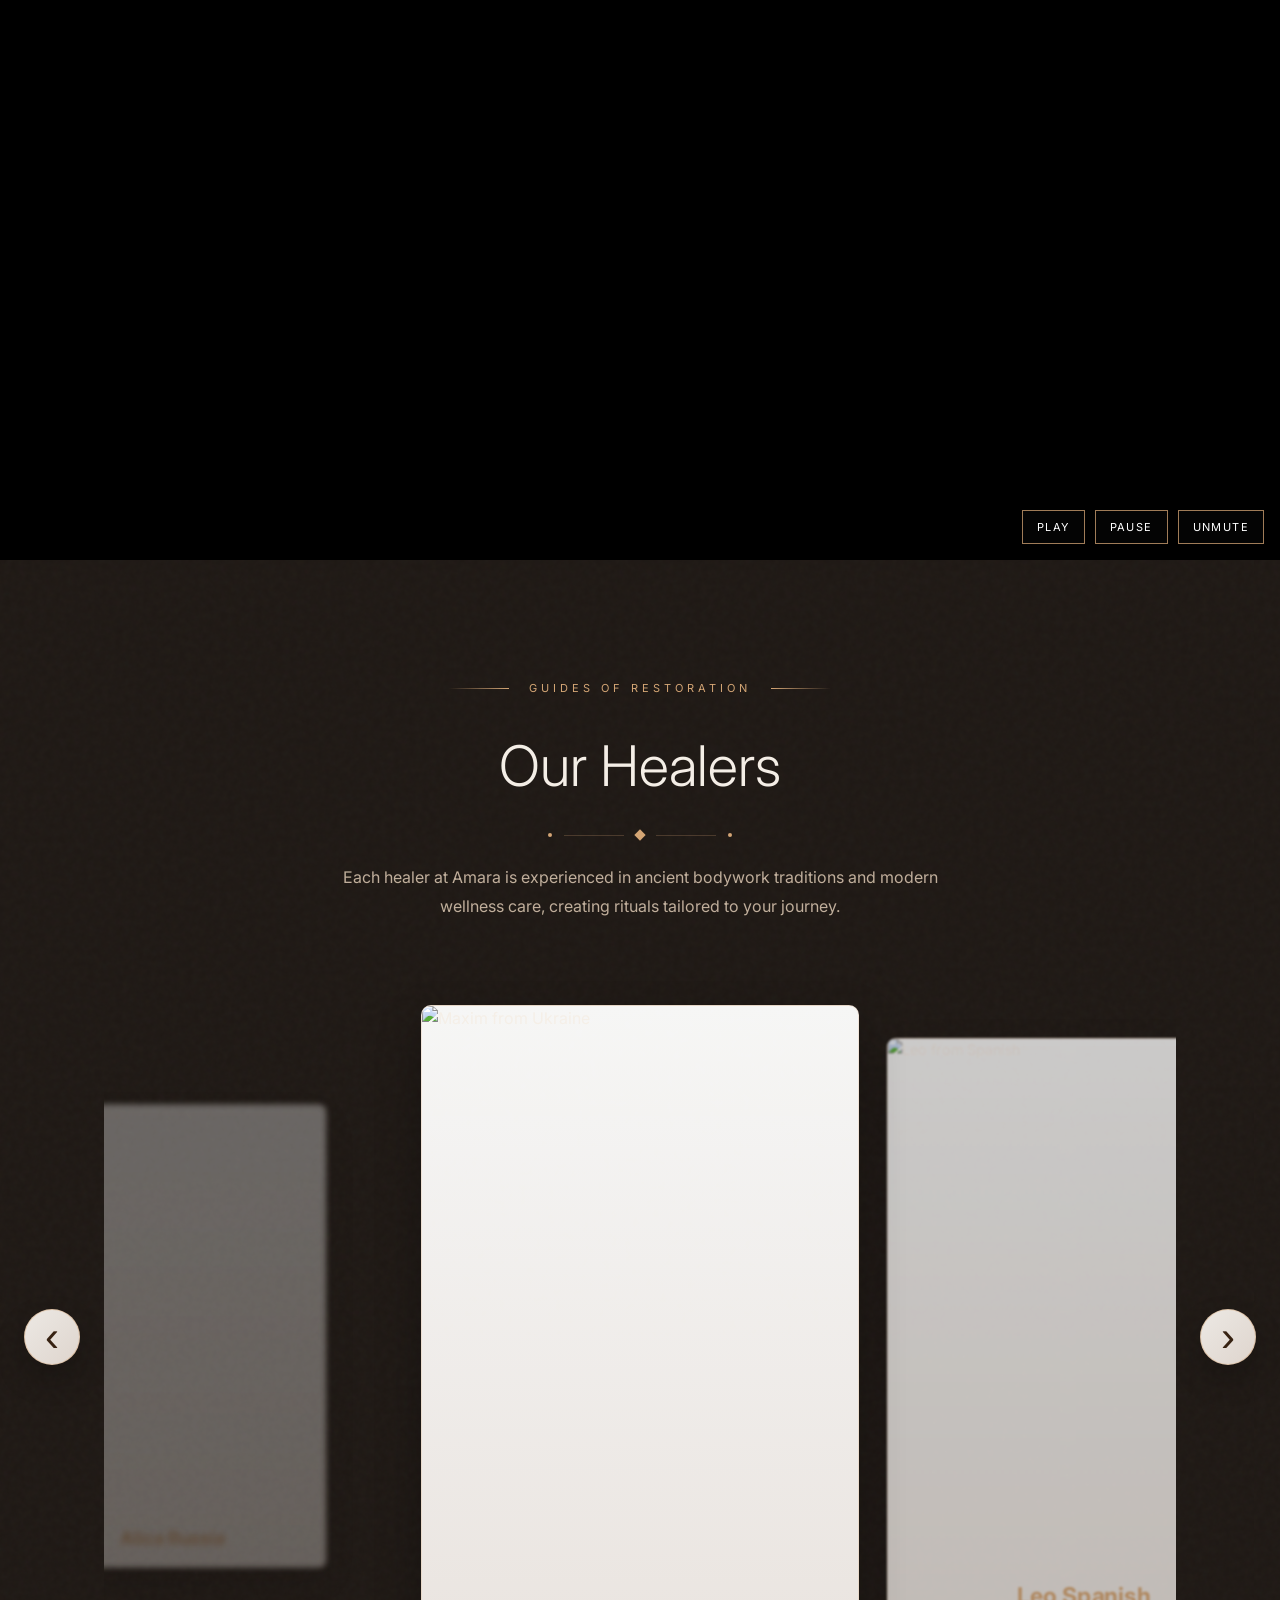
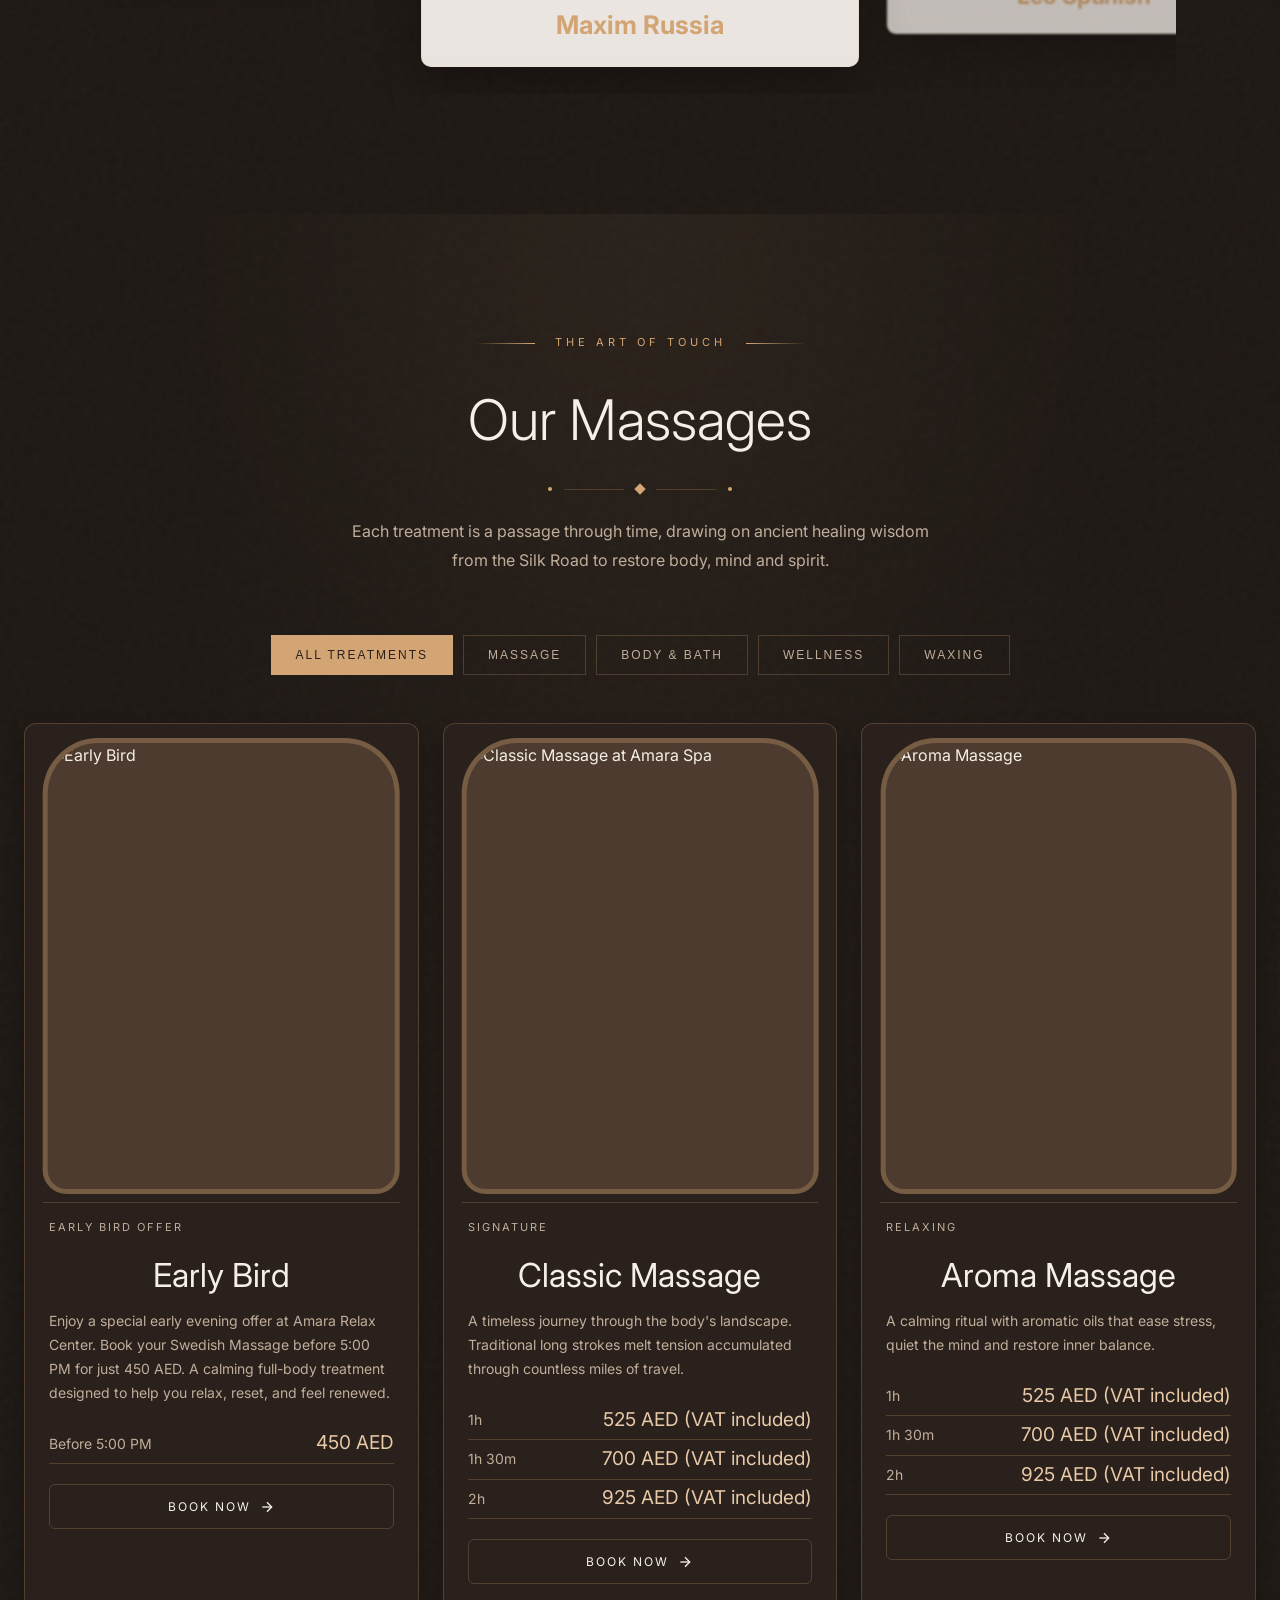
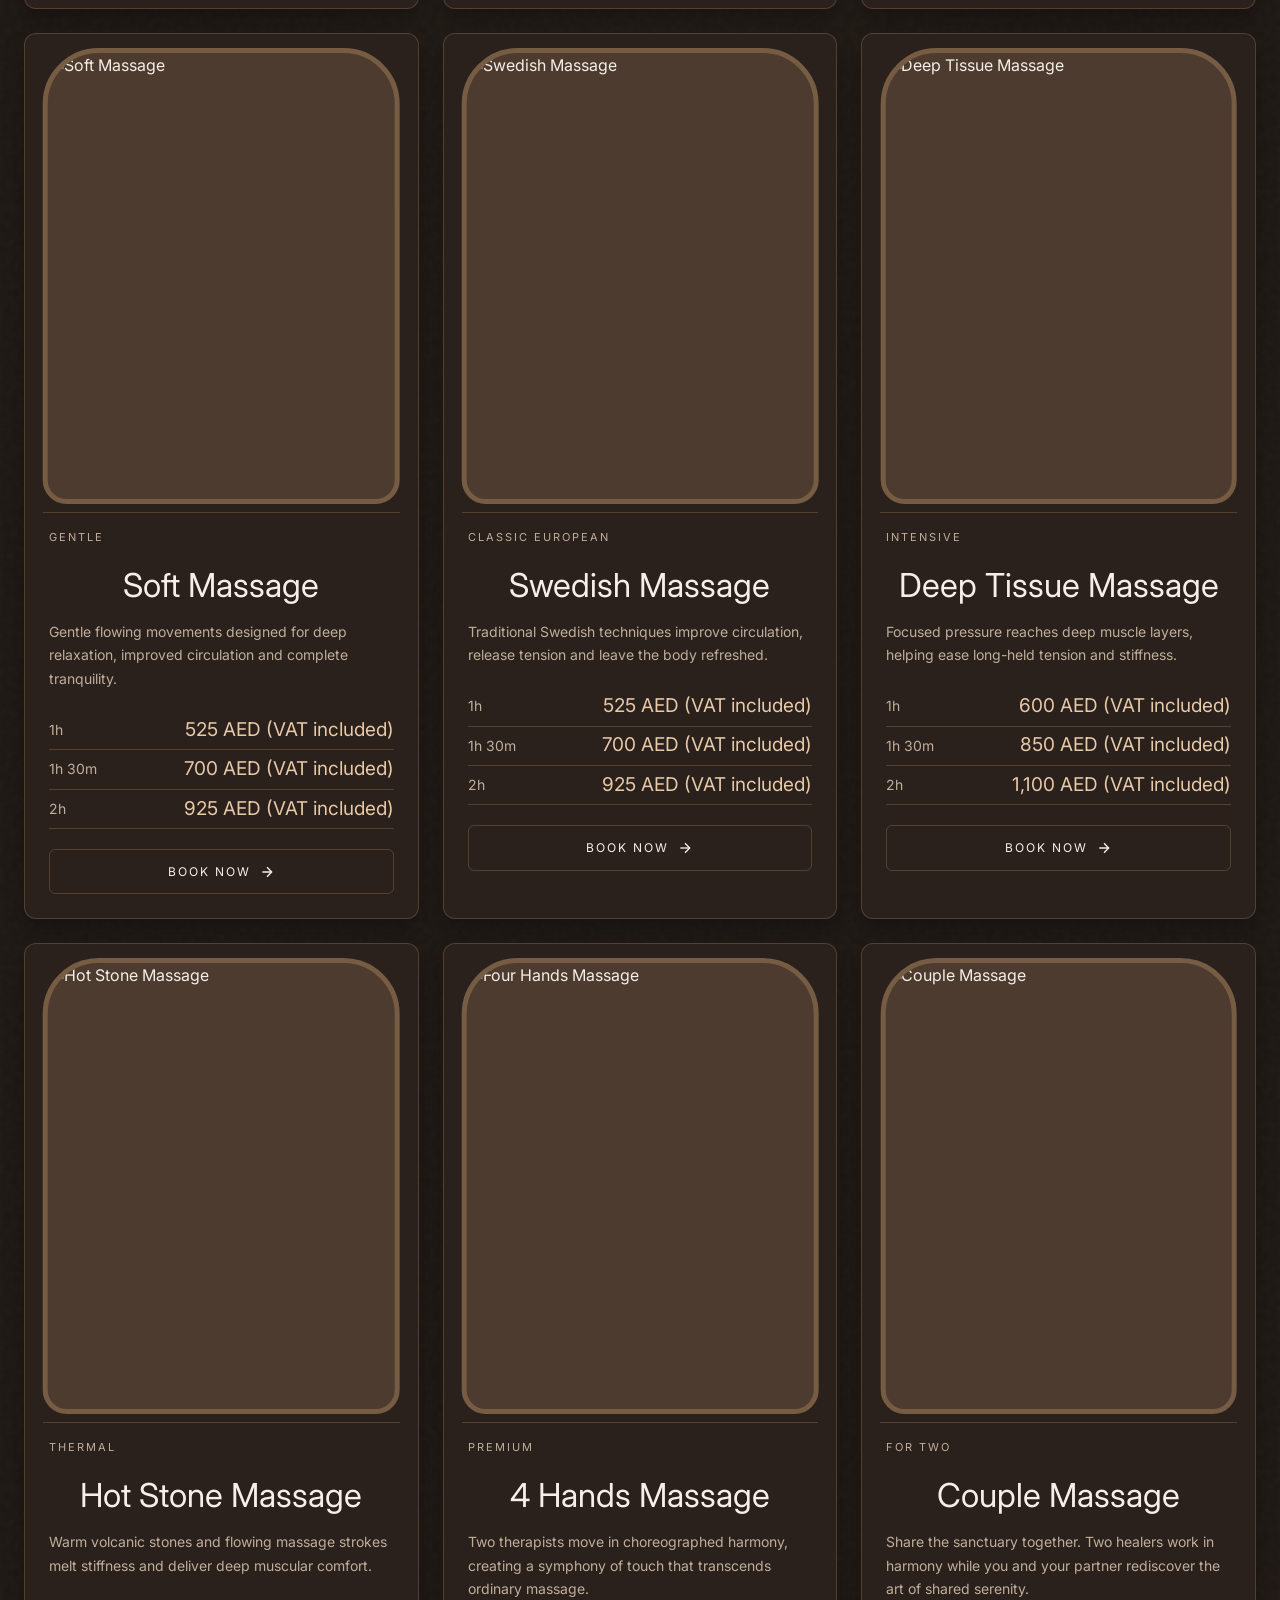
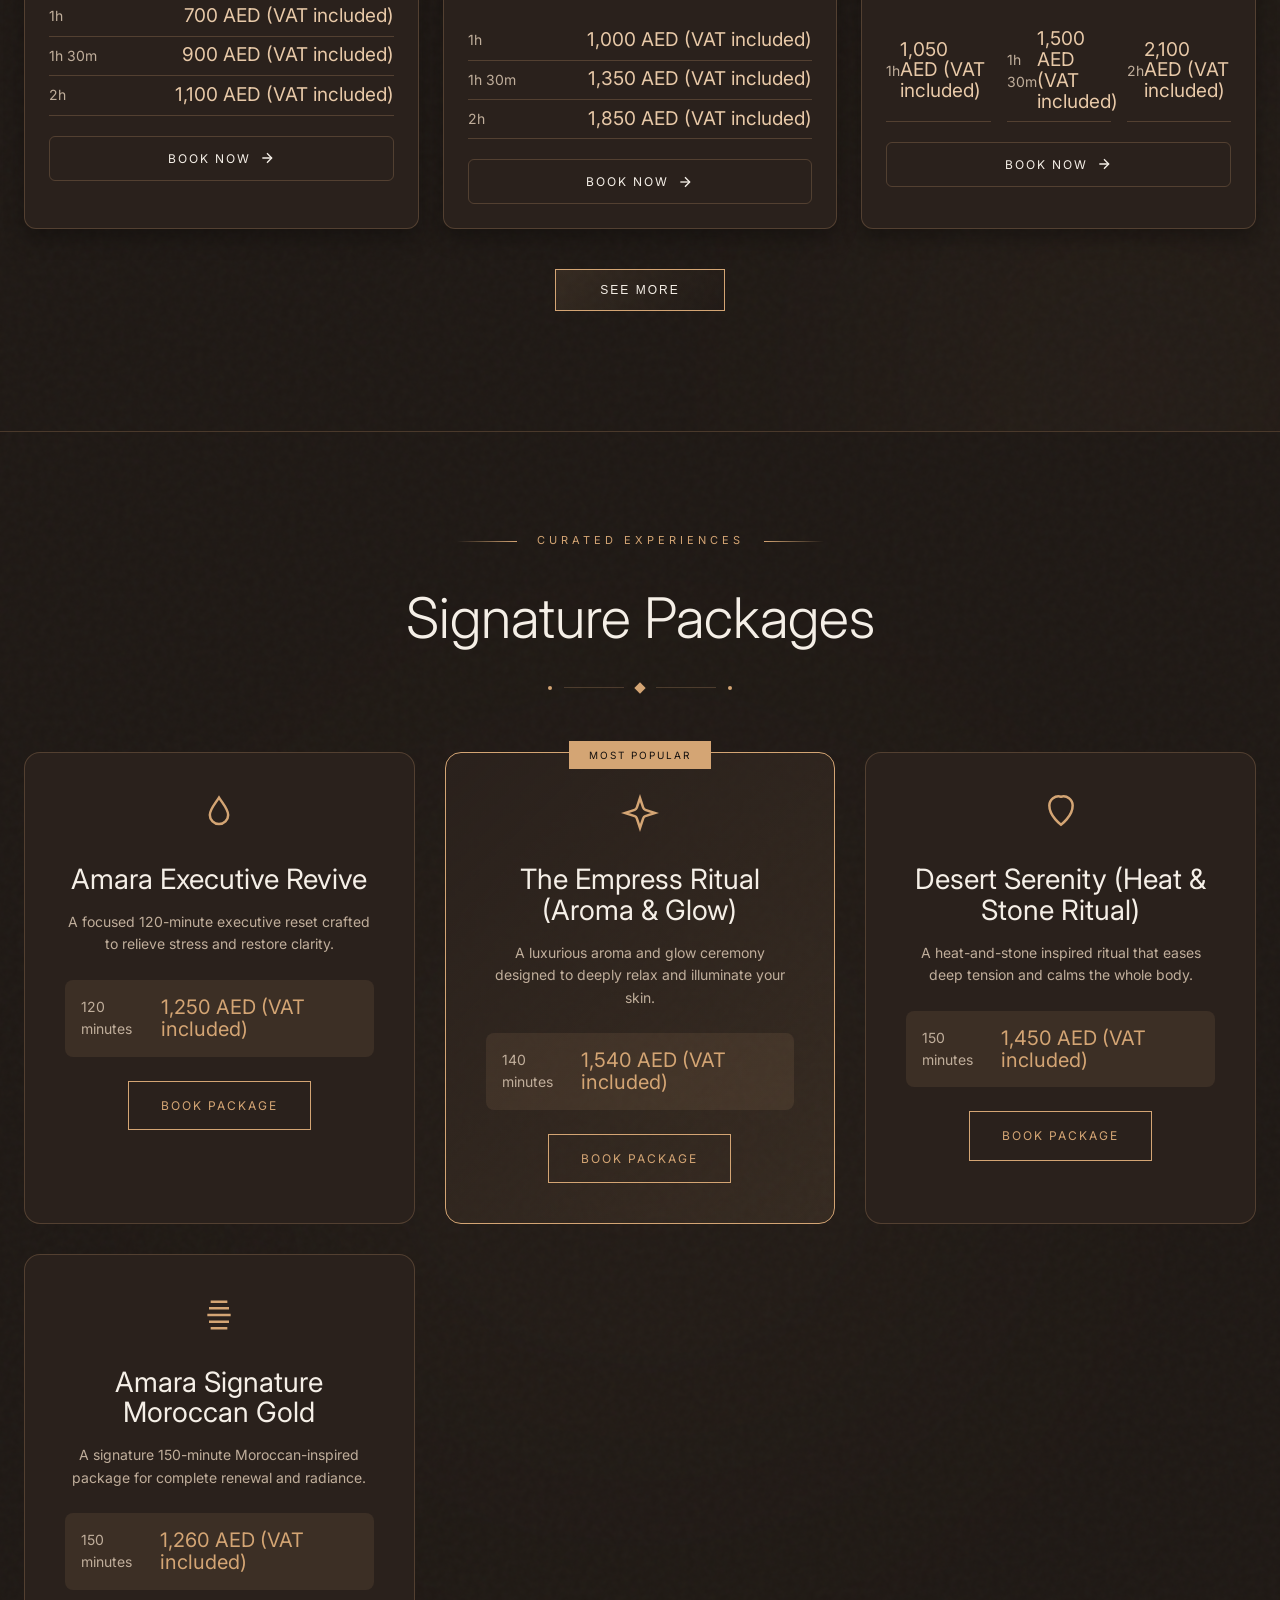
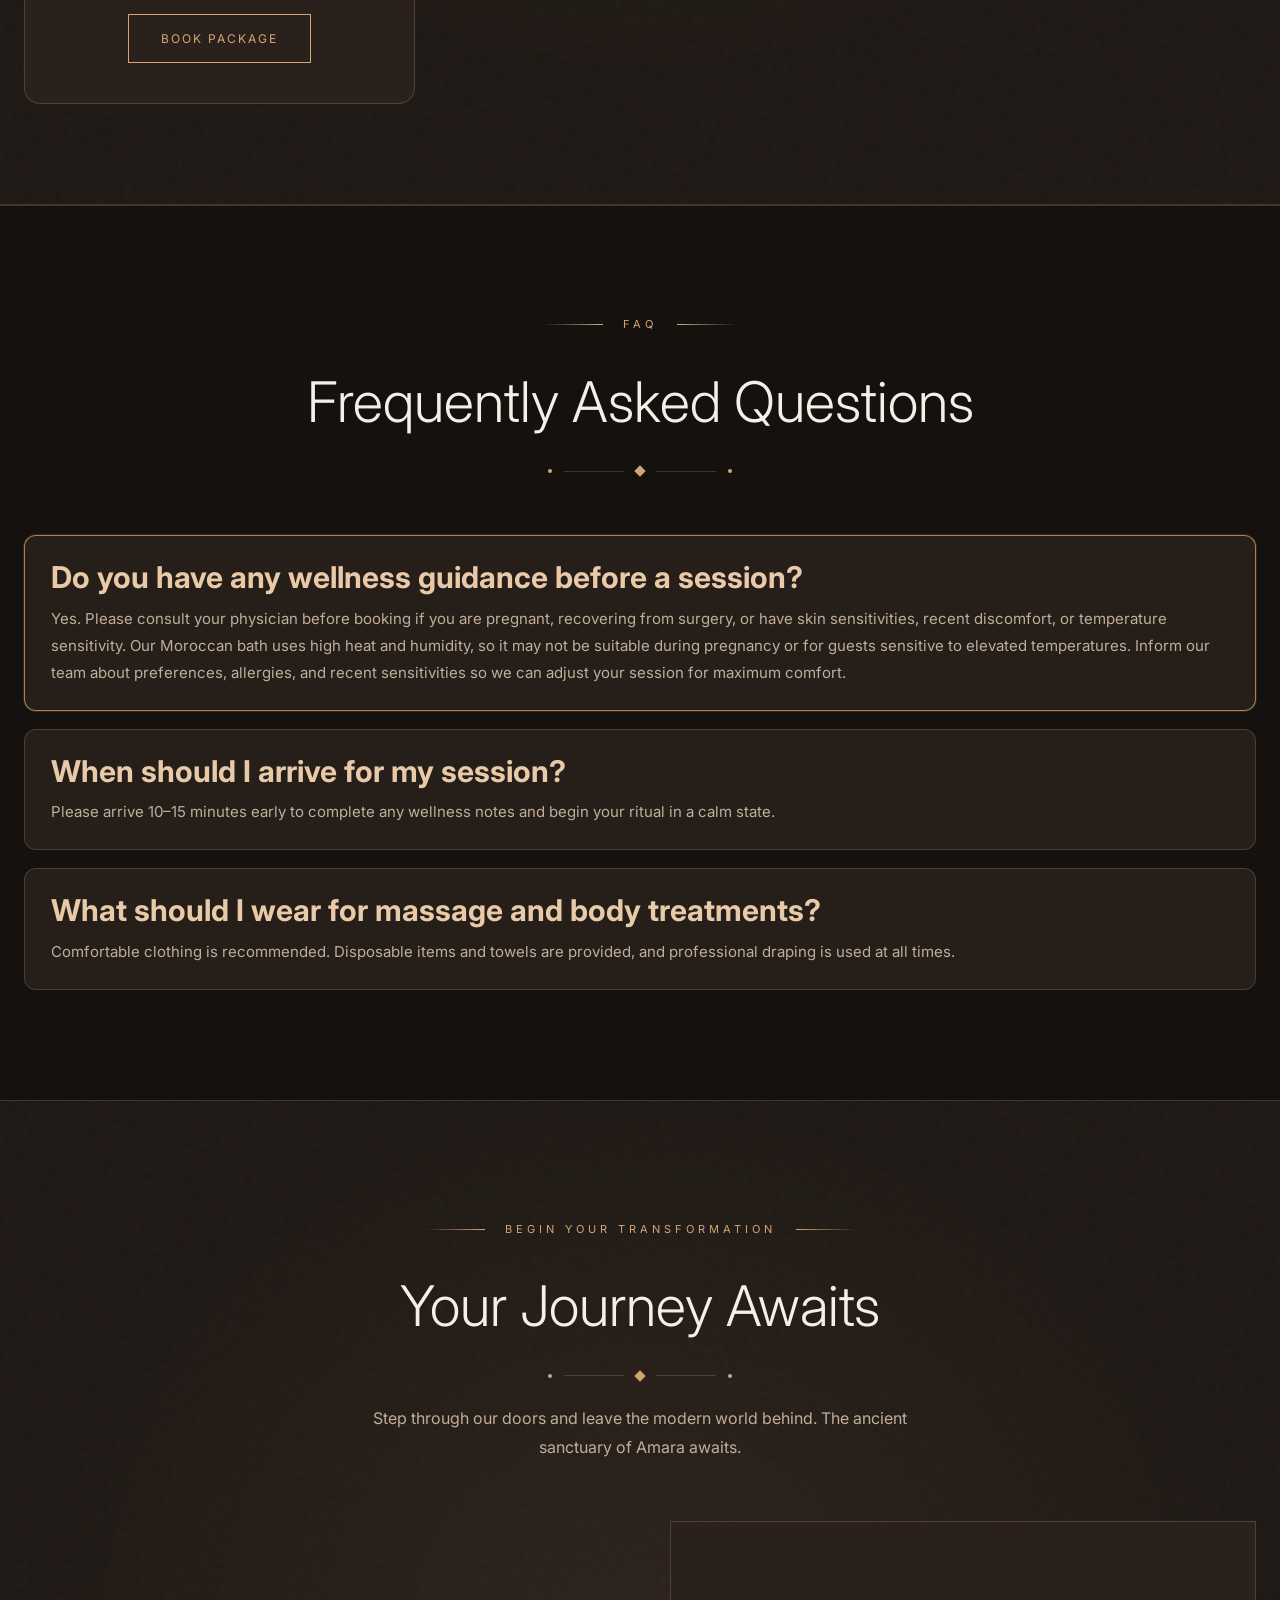
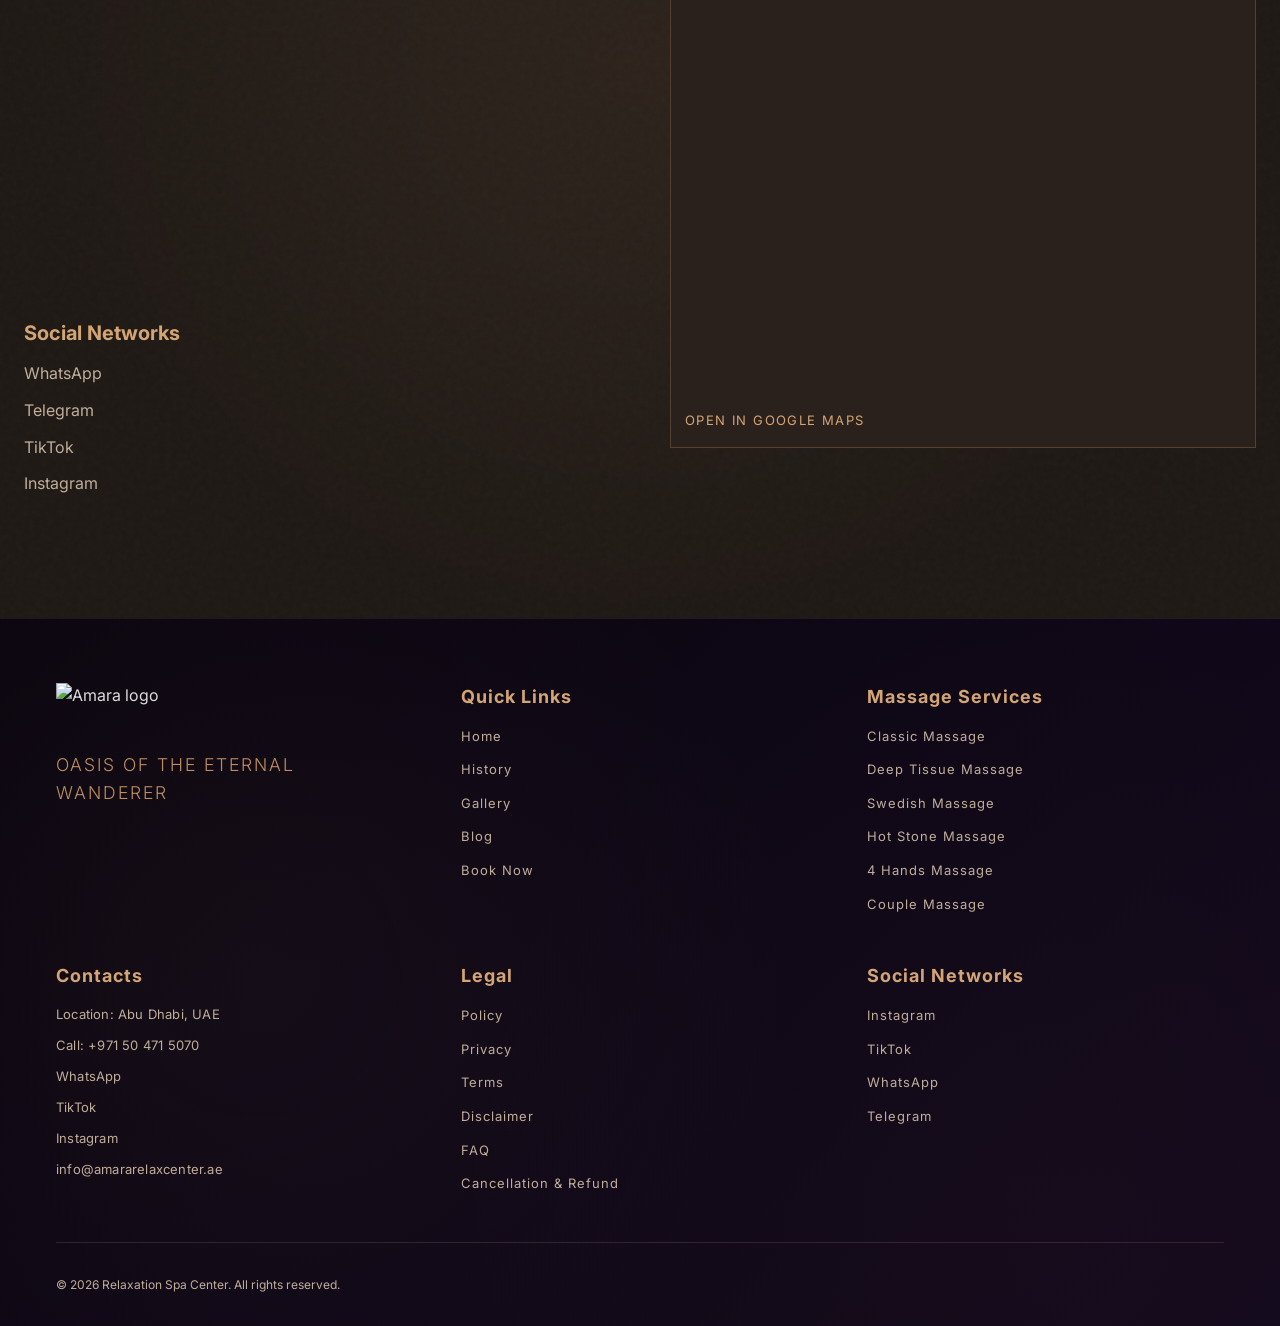
==== commit 27516f6a: "Update classic massage + Moroccan bath offer price" ====
--- a/index.html
+++ b/index.html
@@ -248,7 +248,7 @@
           <div class="grand-offers-grid">
             <article class="grand-offer-item grand-offer-featured">
               <h3 class="grand-offer-name"> 1 Hour Classic Massage + Moroccan Bath 30 mins</h3>
-              <p class="grand-offer-price">780 AED</p>
+              <p class="grand-offer-price">675 AED</p>
             </article>
             <article class="grand-offer-item">
               <span class="grand-offer-badge">Best Value</span>
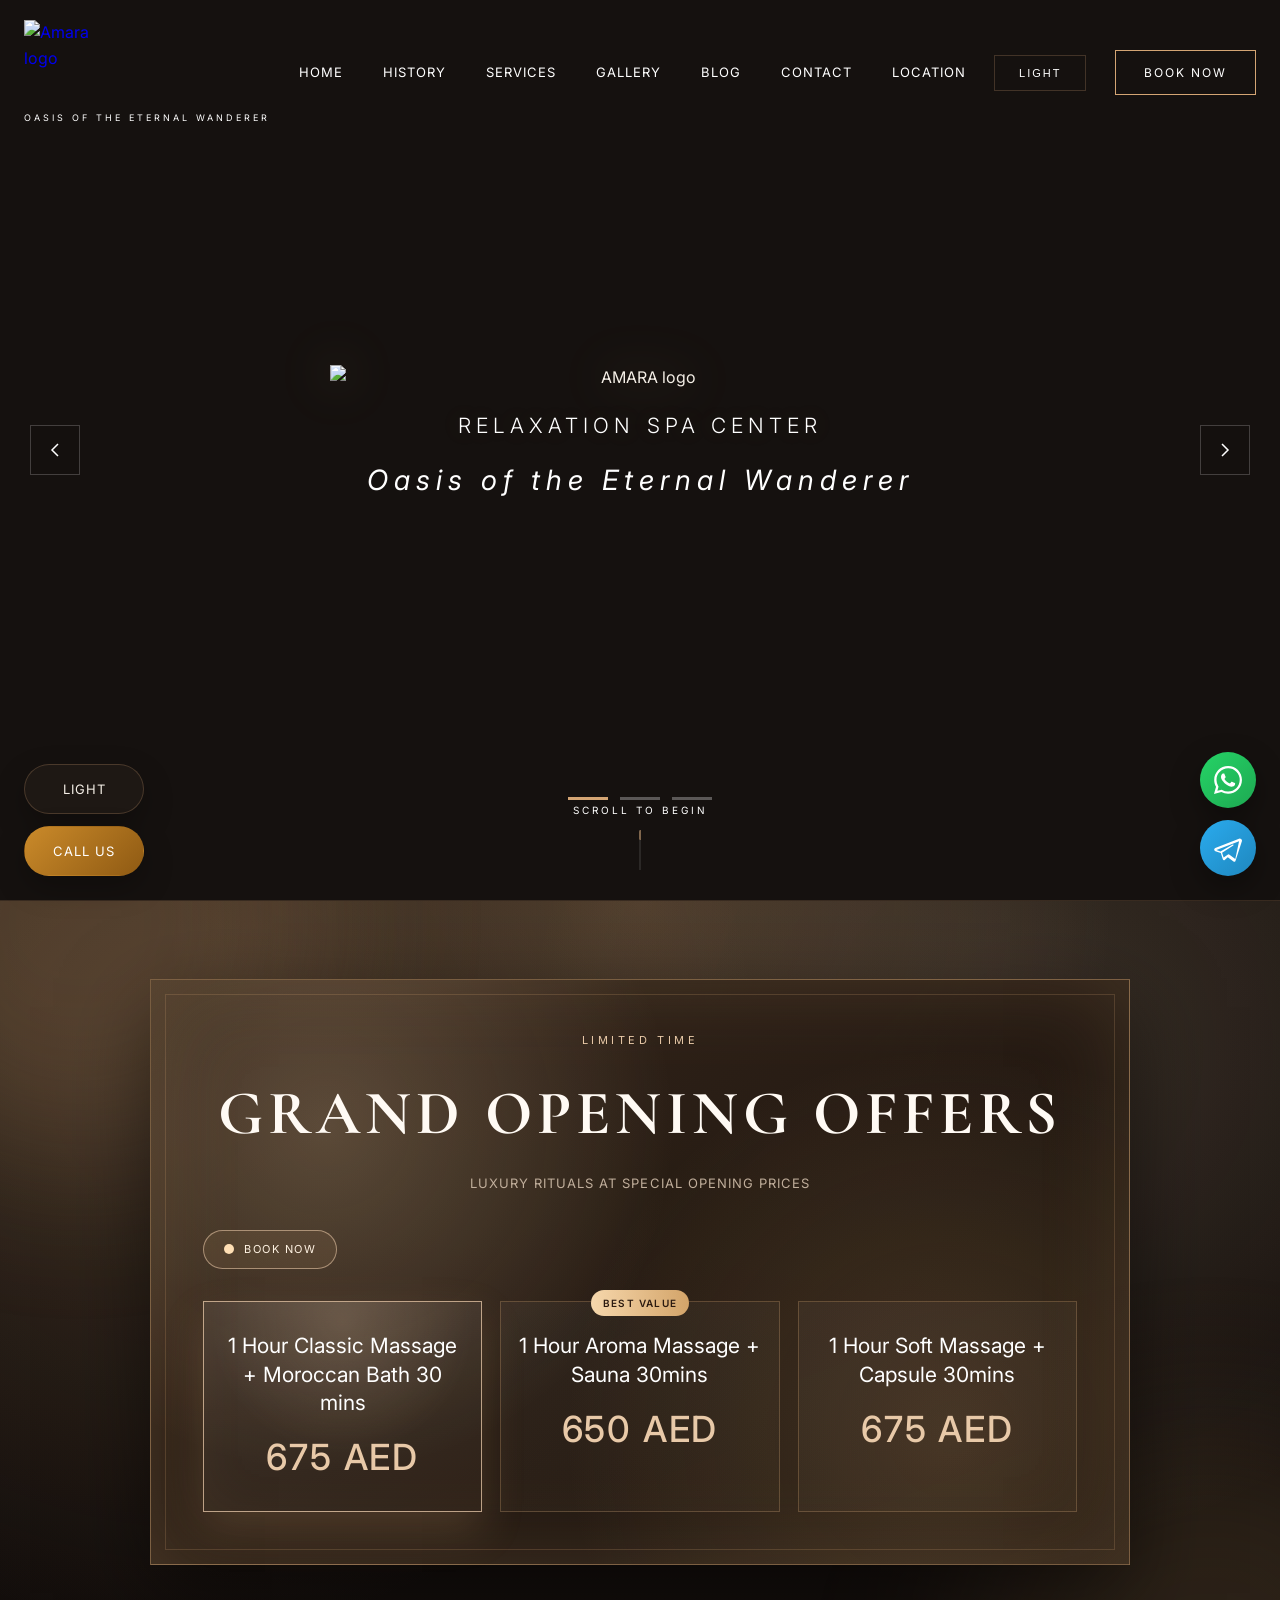
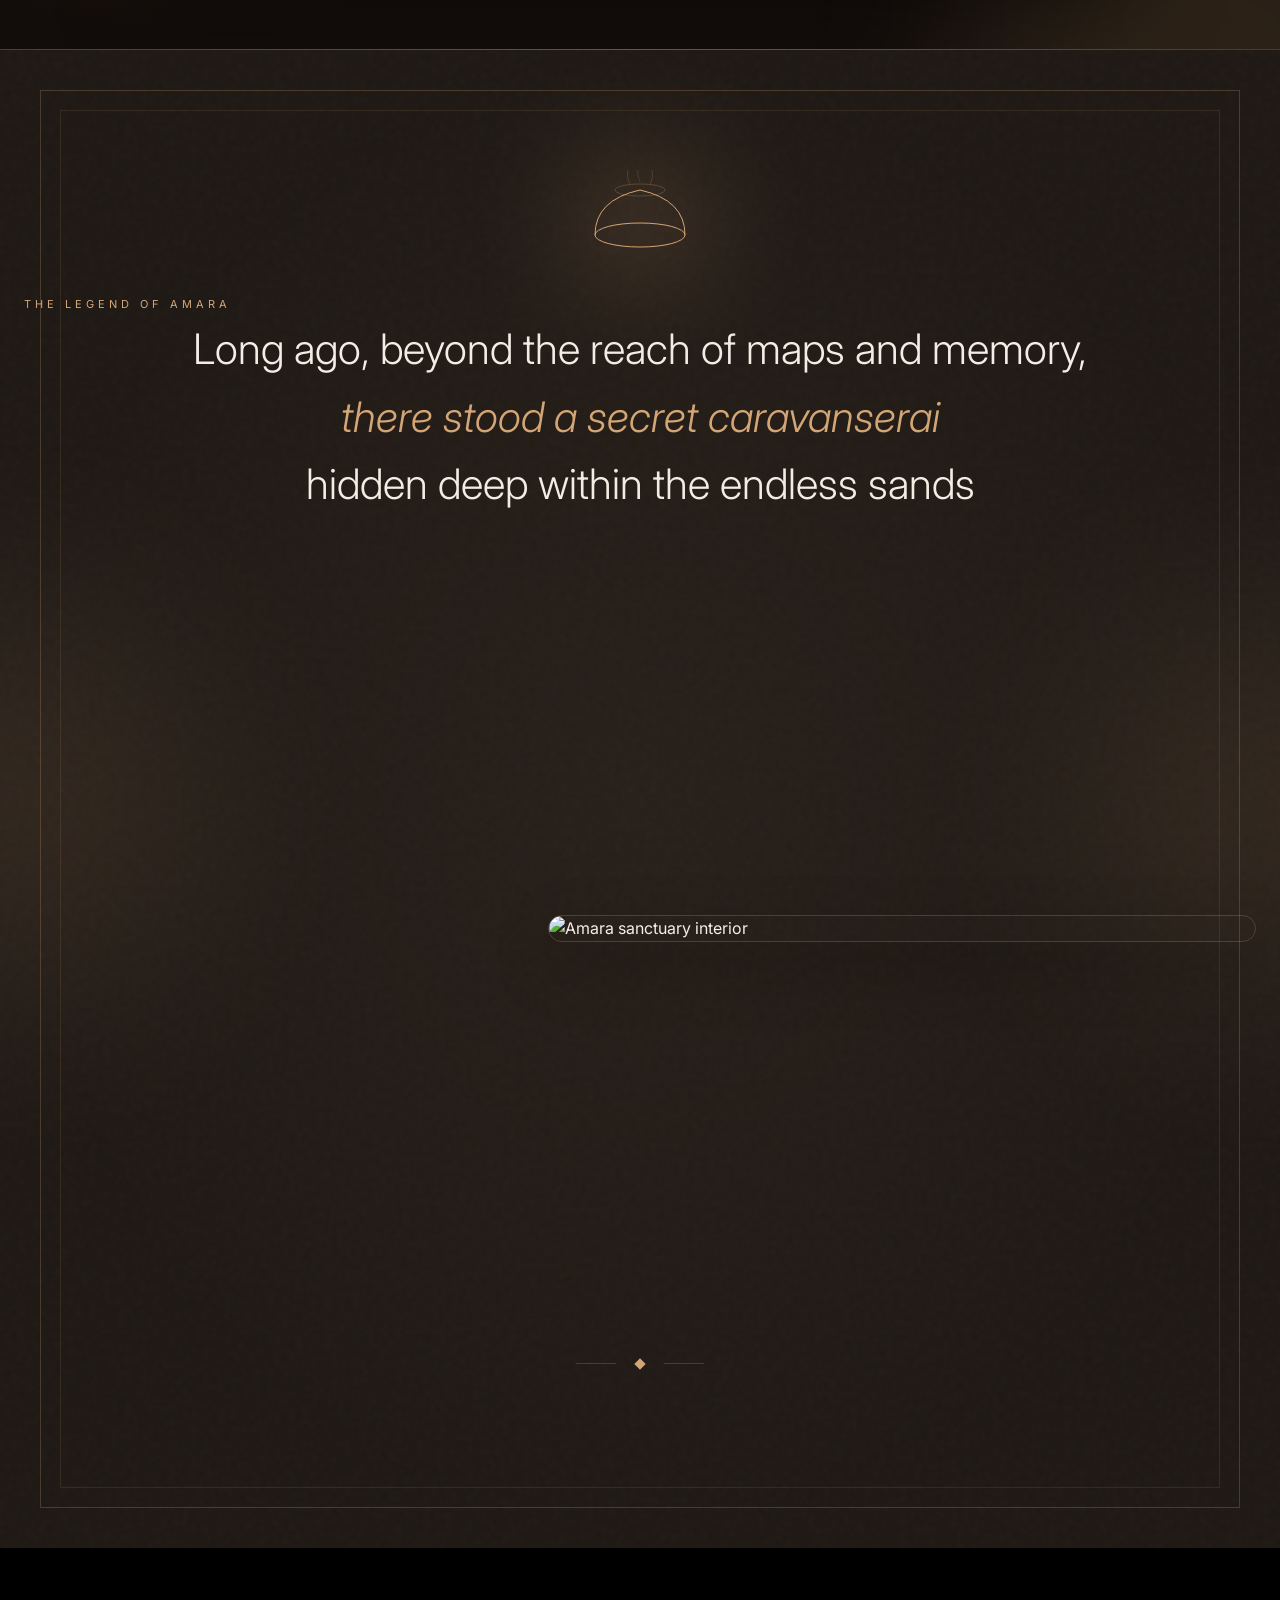
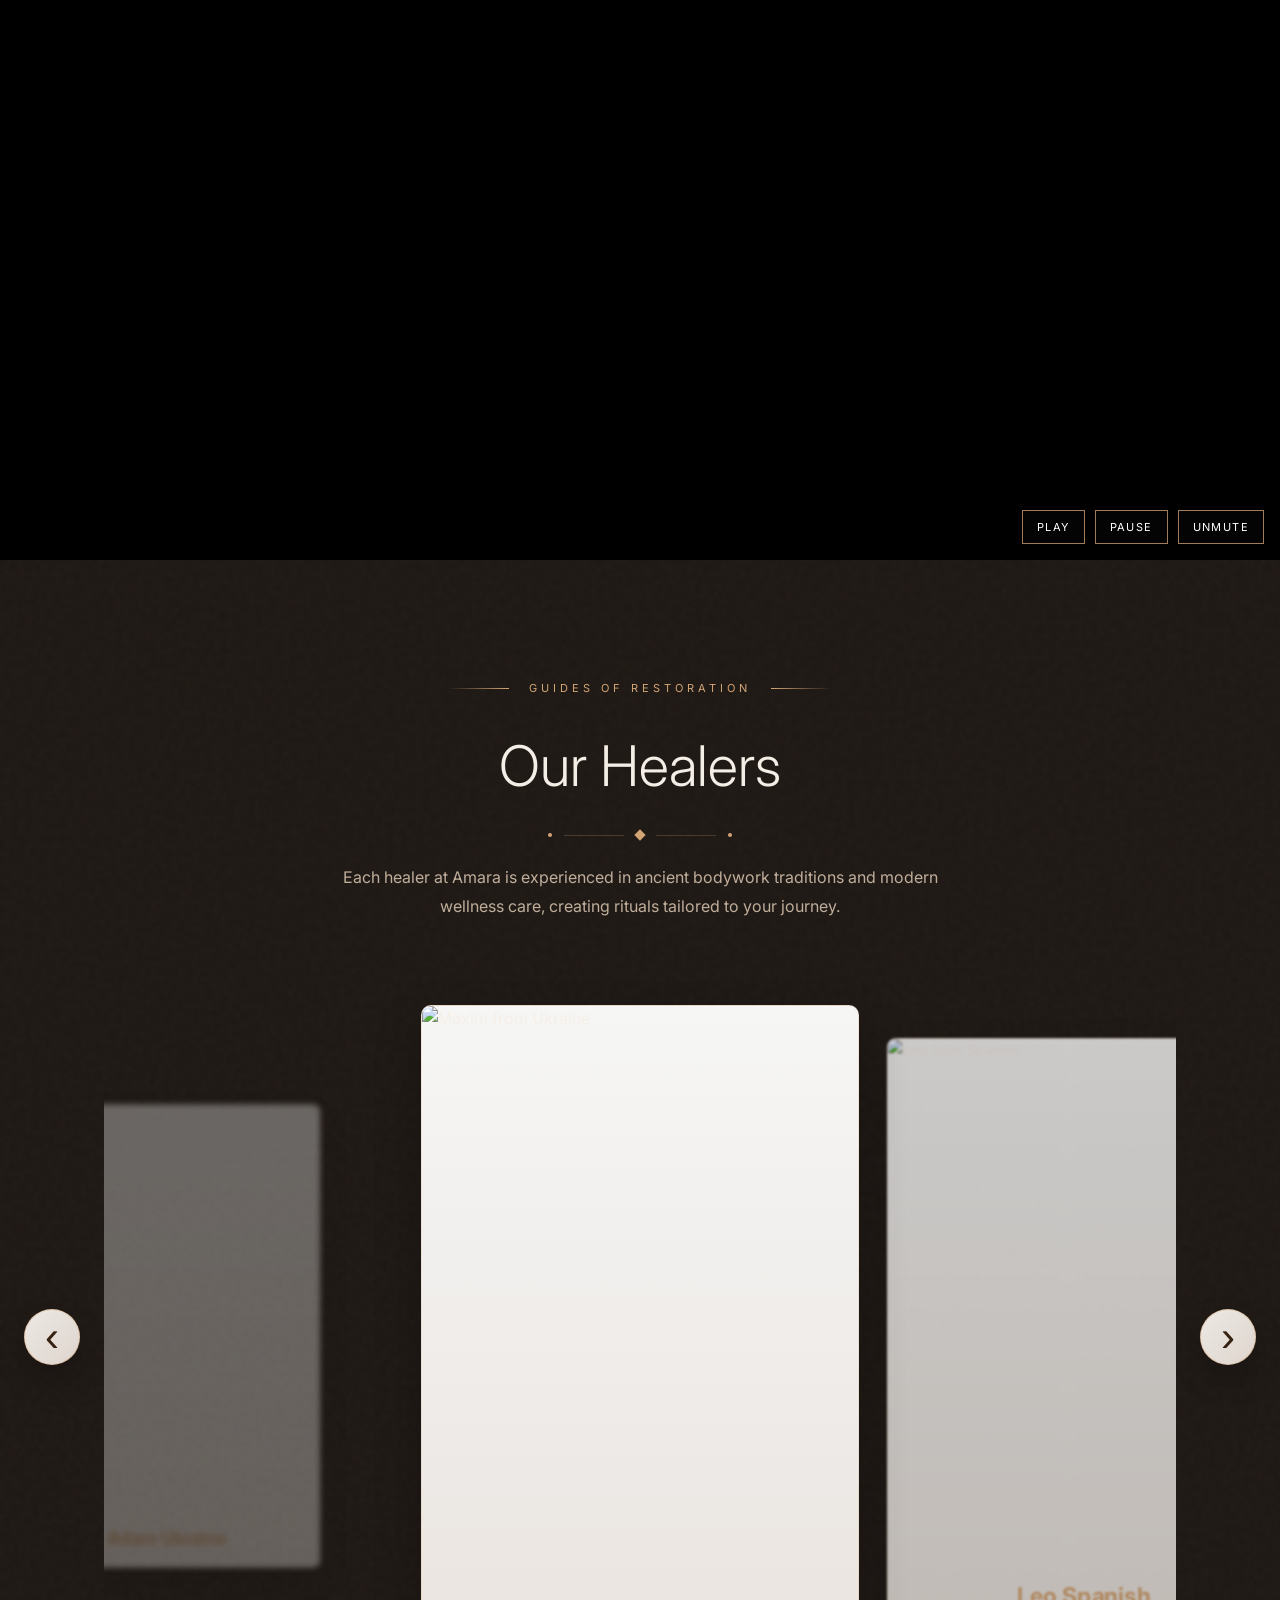
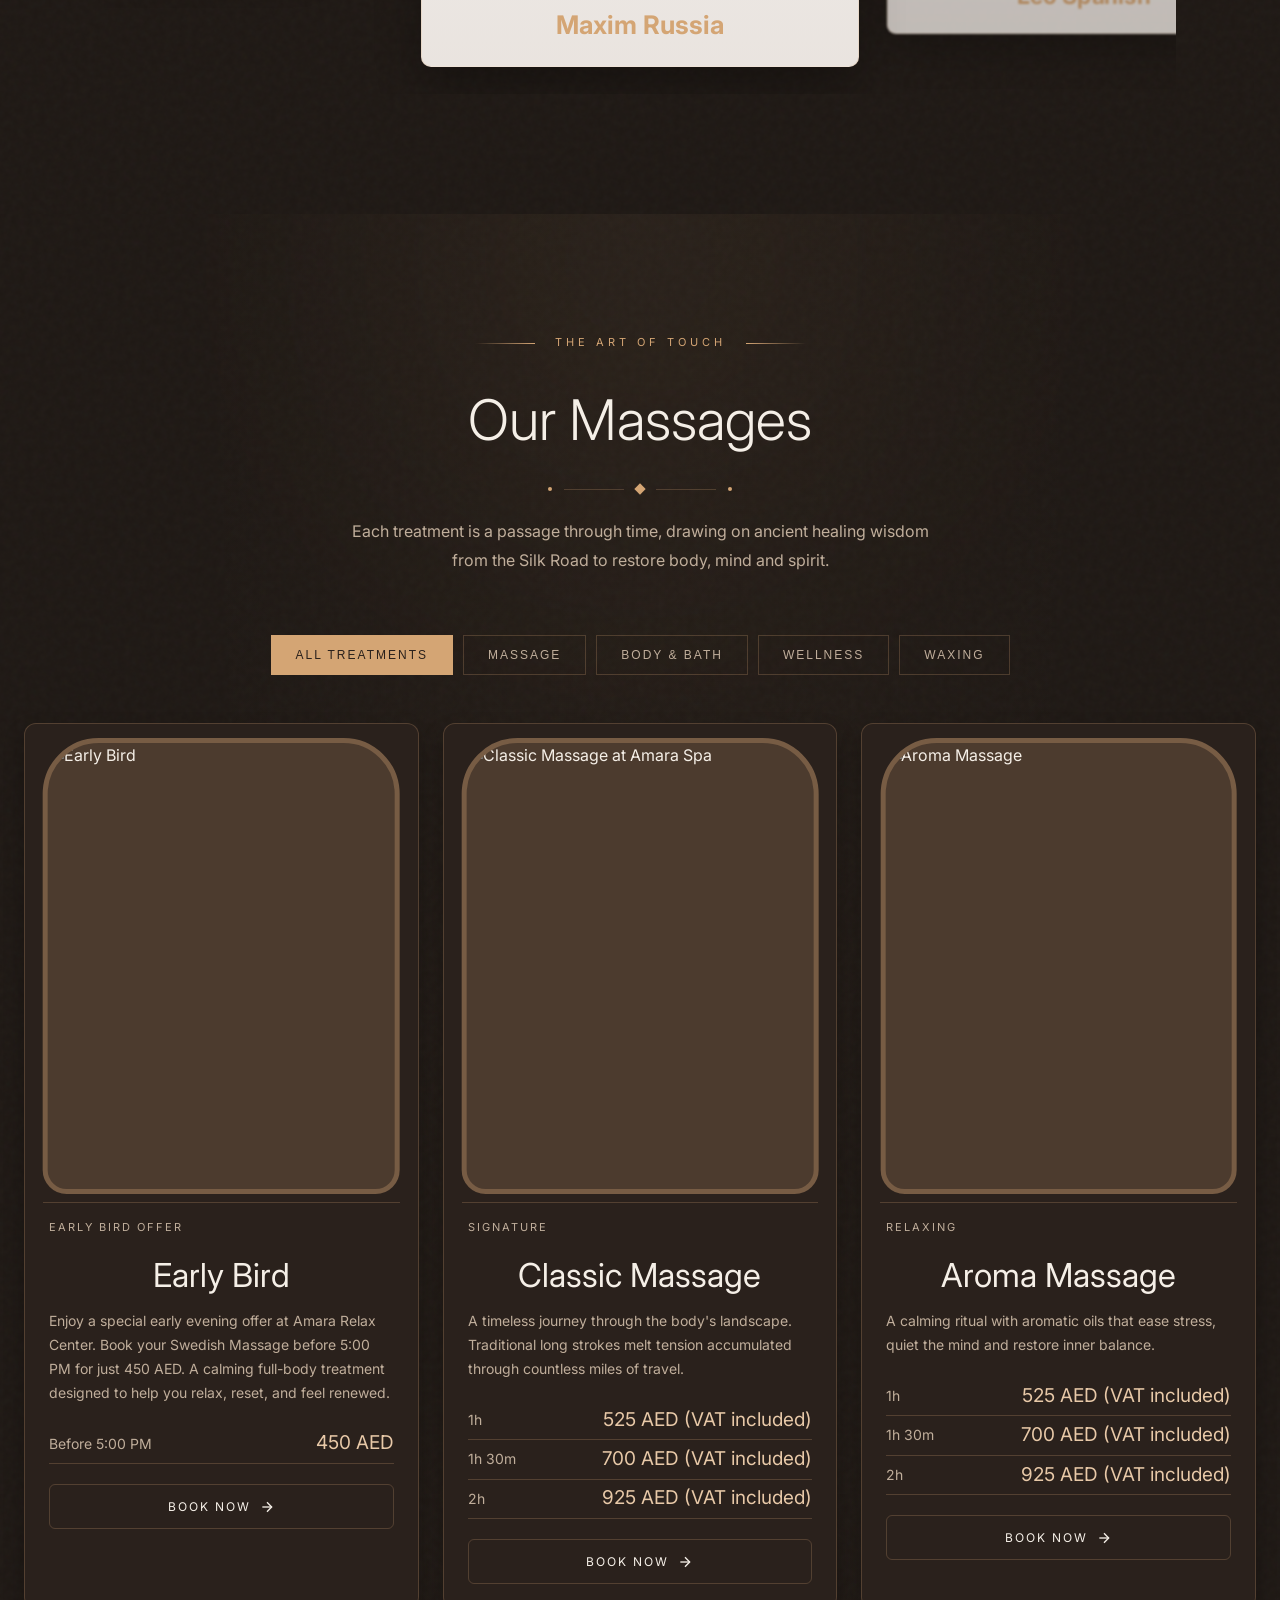
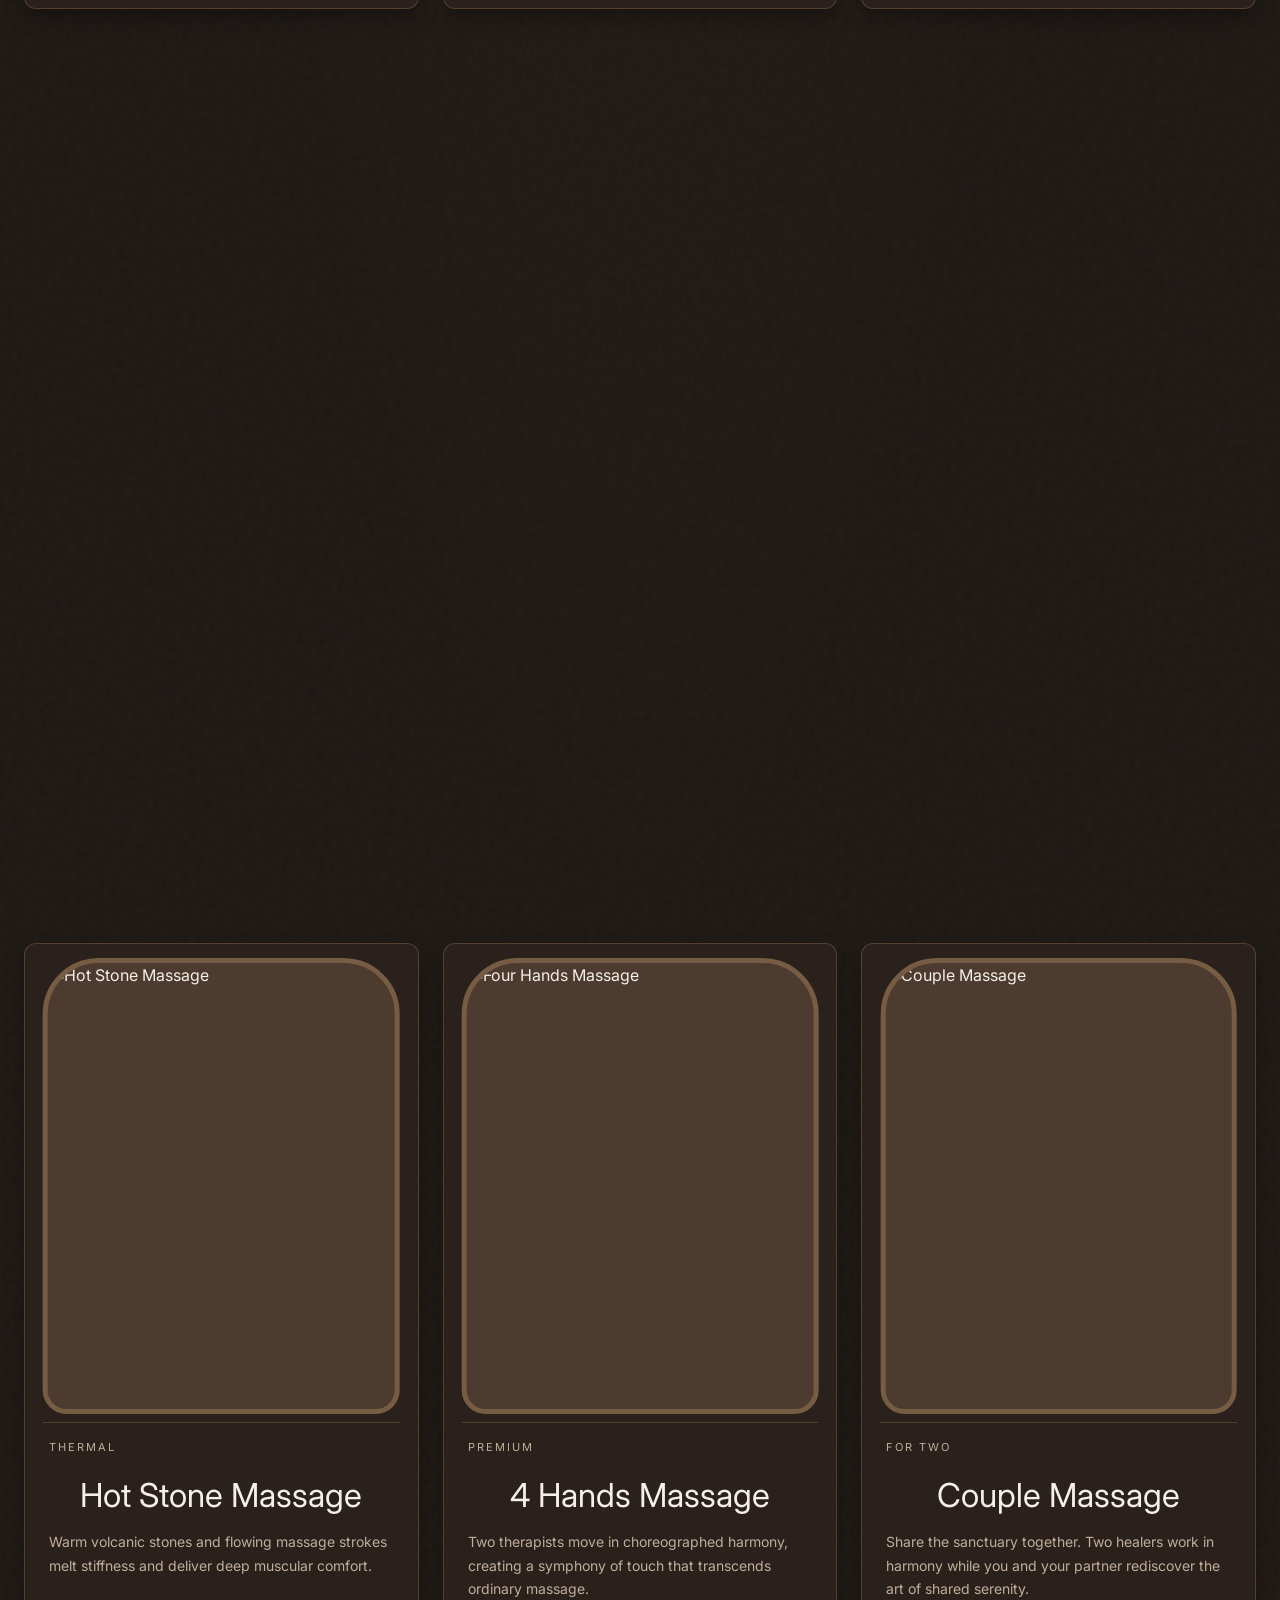
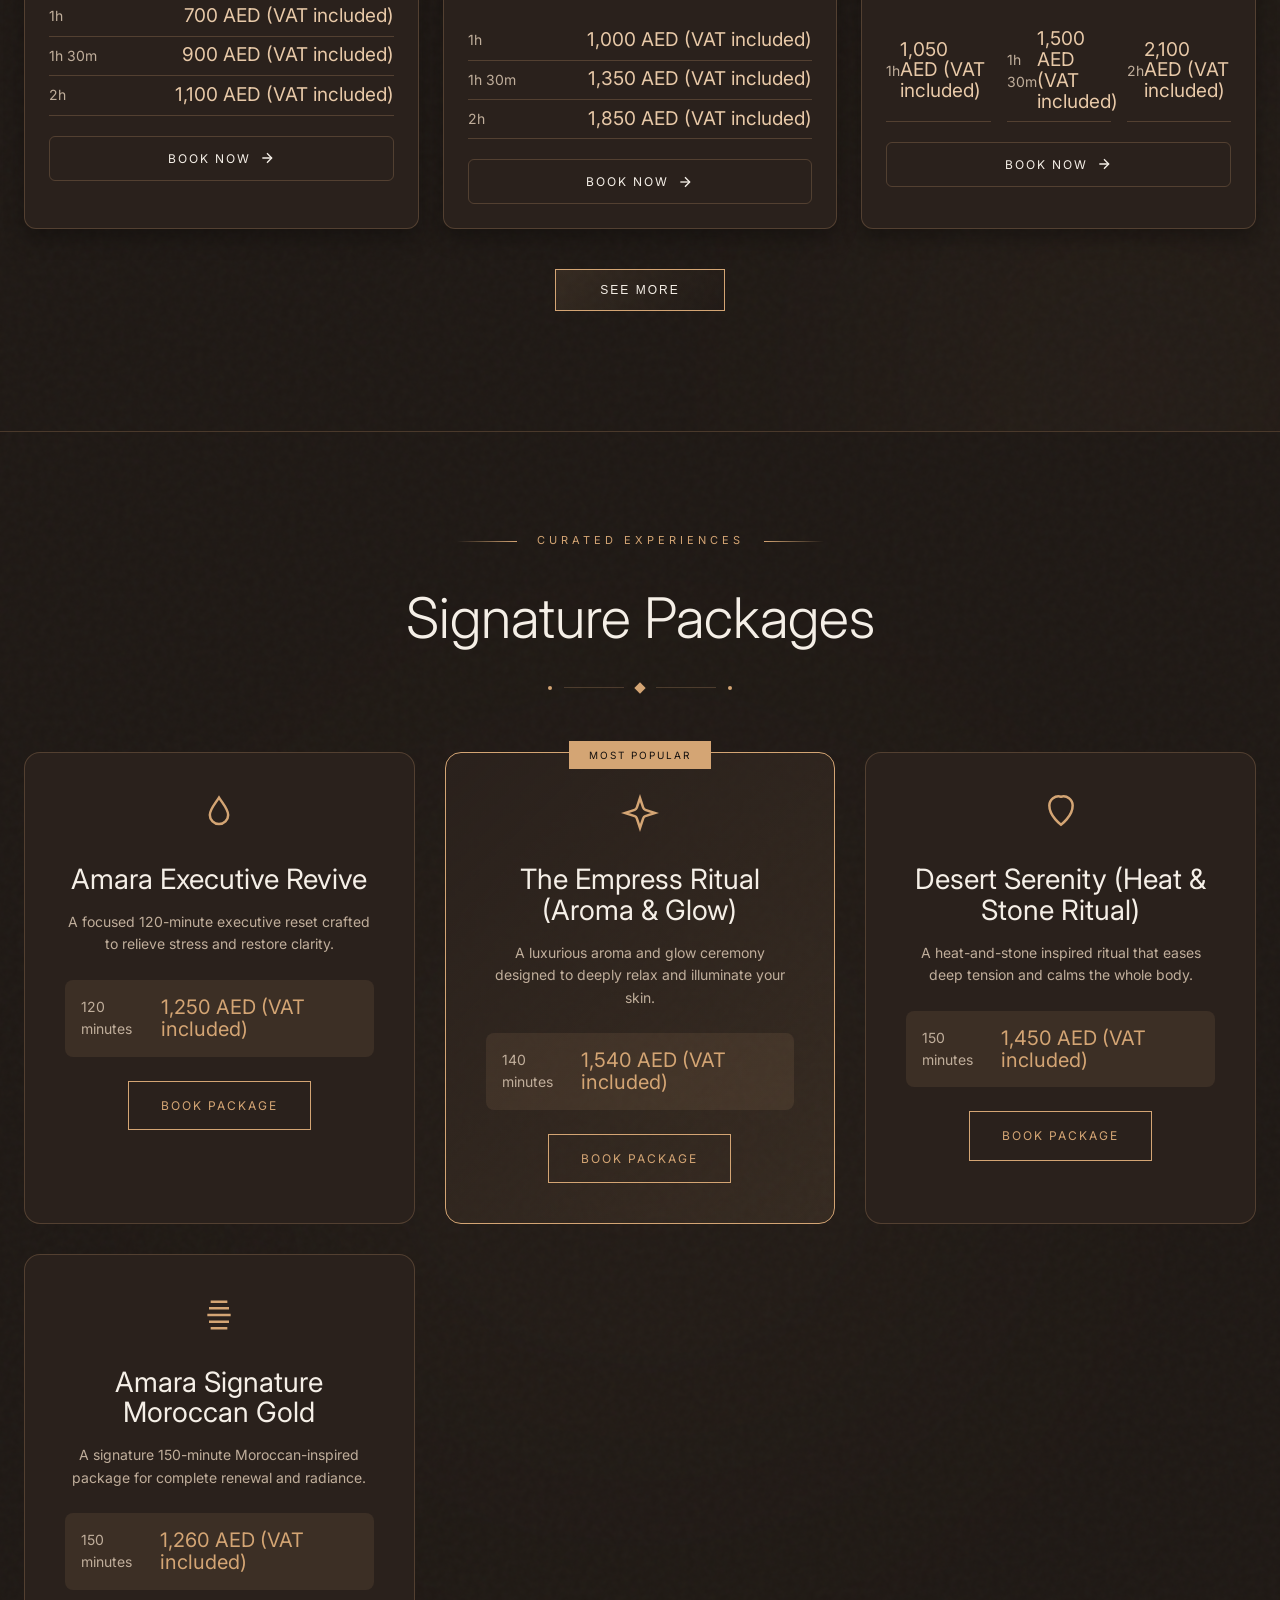
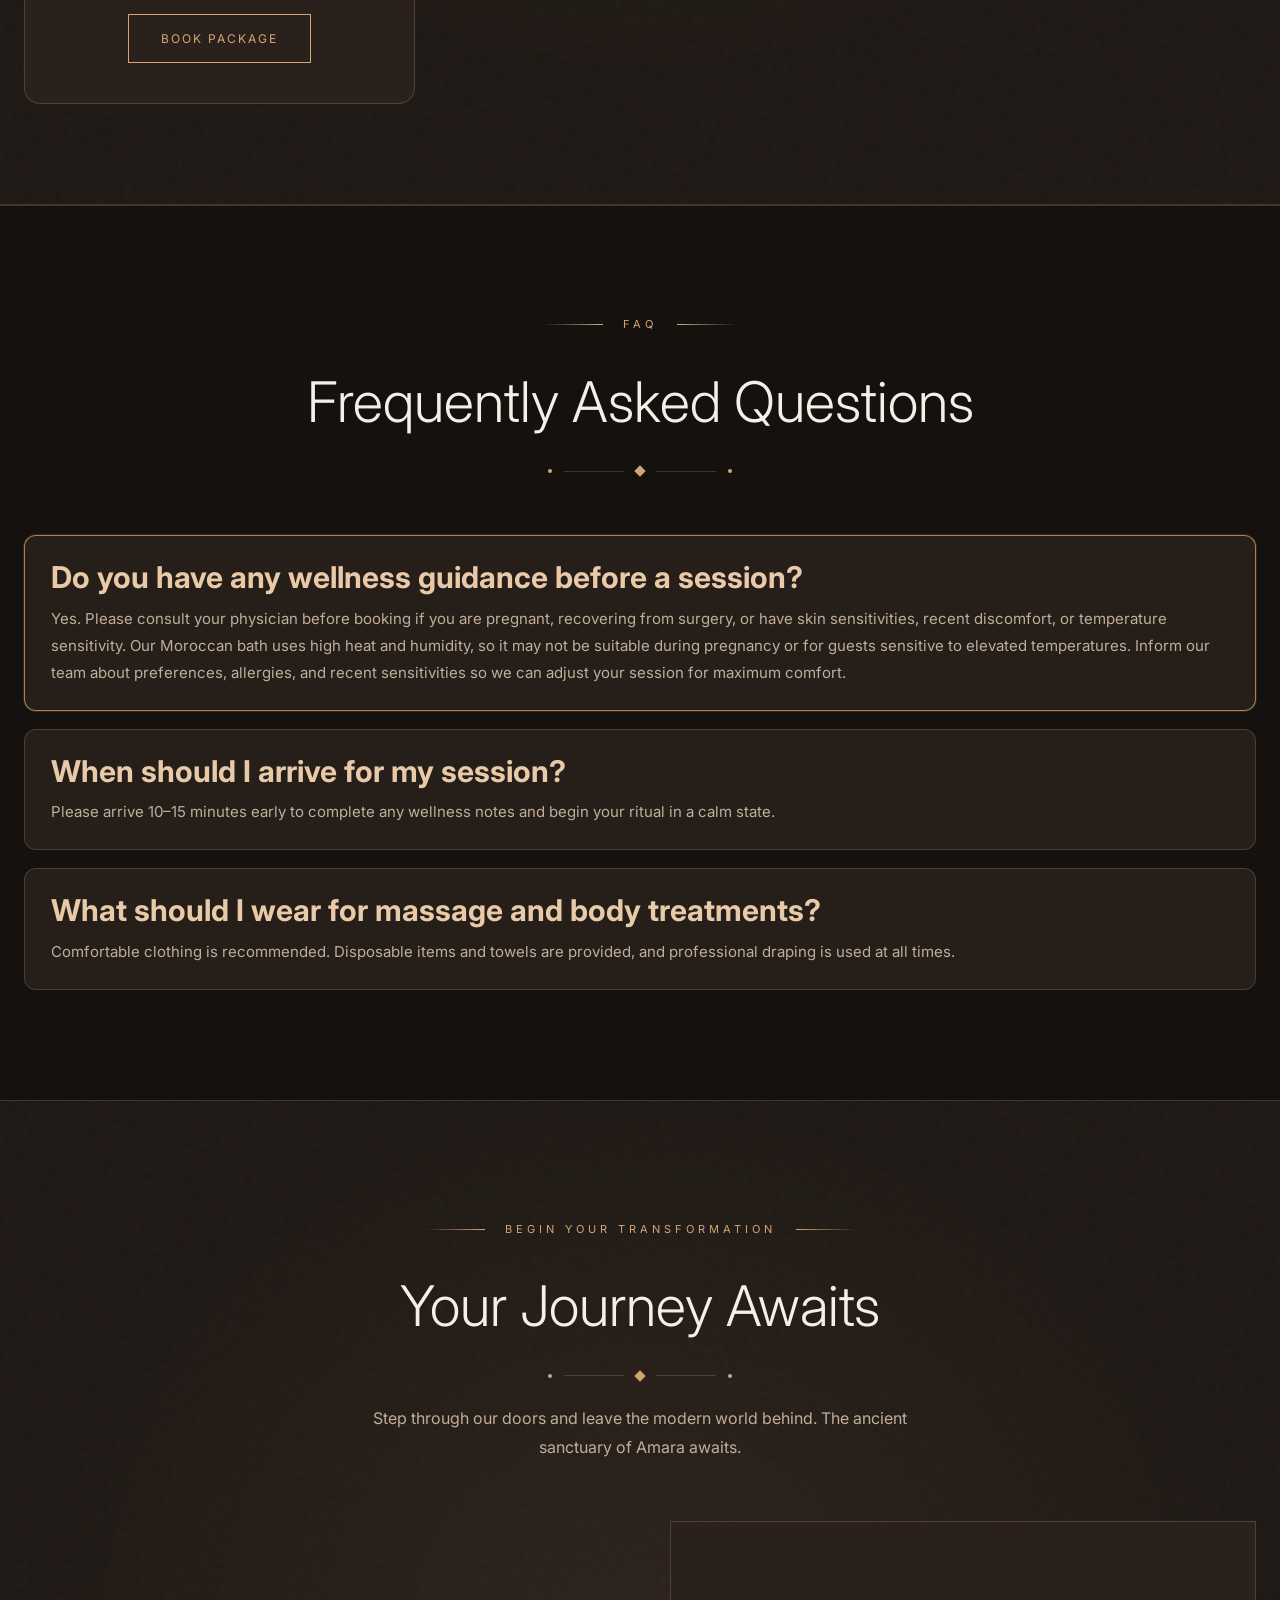
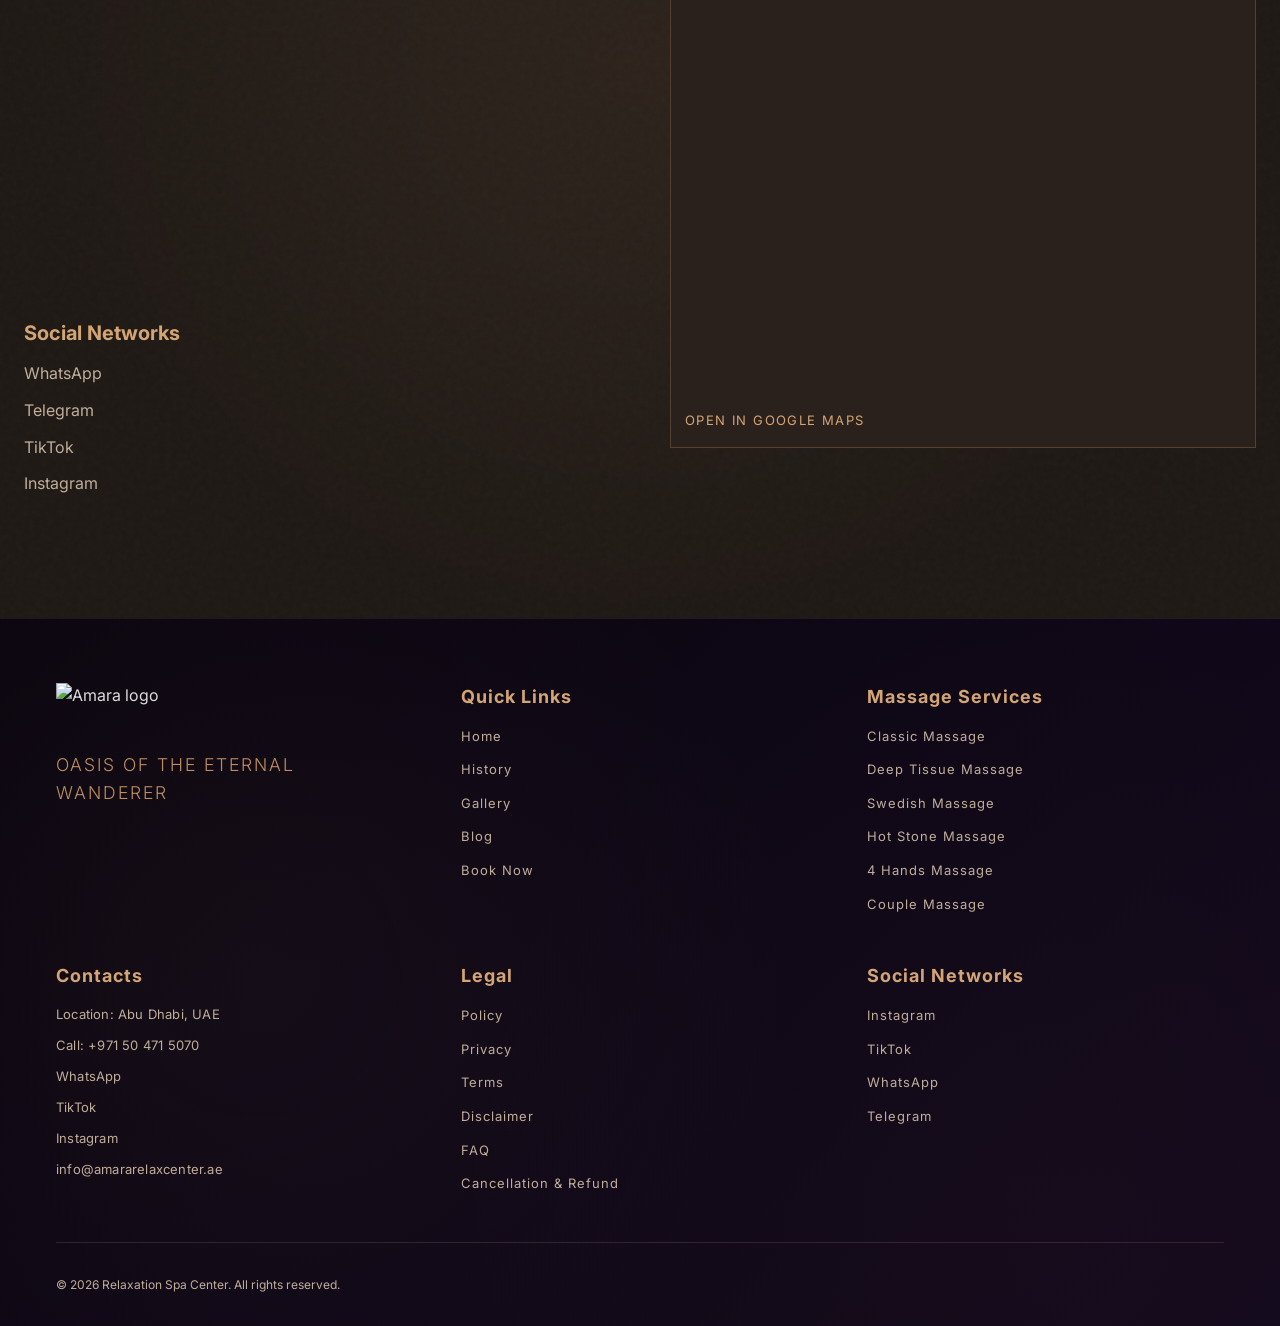
==== commit 0e5c24a9: "Add files via upload" ====
--- a/index.html
+++ b/index.html
@@ -27,7 +27,7 @@
   <link rel="preconnect" href="https://fonts.googleapis.com">
   <link rel="preconnect" href="https://fonts.gstatic.com" crossorigin>
   <link rel="preload" as="style" href="https://fonts.googleapis.com/css2?family=Cormorant+Garamond:ital,wght@0,300;0,400;0,500;1,300;1,400&family=Inter:wght@300;400;500&display=swap" onload="this.onload=null;this.rel='stylesheet'">
-  <link rel="preload" as="style" href="styles.css" onload="this.onload=null;this.rel='stylesheet'">
+  <link rel="stylesheet" href="styles.css">
   <noscript>
     <link href="https://fonts.googleapis.com/css2?family=Cormorant+Garamond:ital,wght@0,300;0,400;0,500;1,300;1,400&family=Inter:wght@300;400;500&display=swap" rel="stylesheet">
     <link rel="stylesheet" href="styles.css">
@@ -452,6 +452,15 @@
     </div>
   </div>
 </article>
+
+<article class="healer-slide" data-real-index="7">
+  <div class="healer-slide-inner">
+    <img src="img/bella.webp" alt="Bella From Ukraine" loading="lazy" class="healer-photo">
+    <div class="healer-meta">
+      <h3 class="healer-name">Bella Ukraine</h3>
+    </div>
+  </div>
+</article>
                 
                 
               
